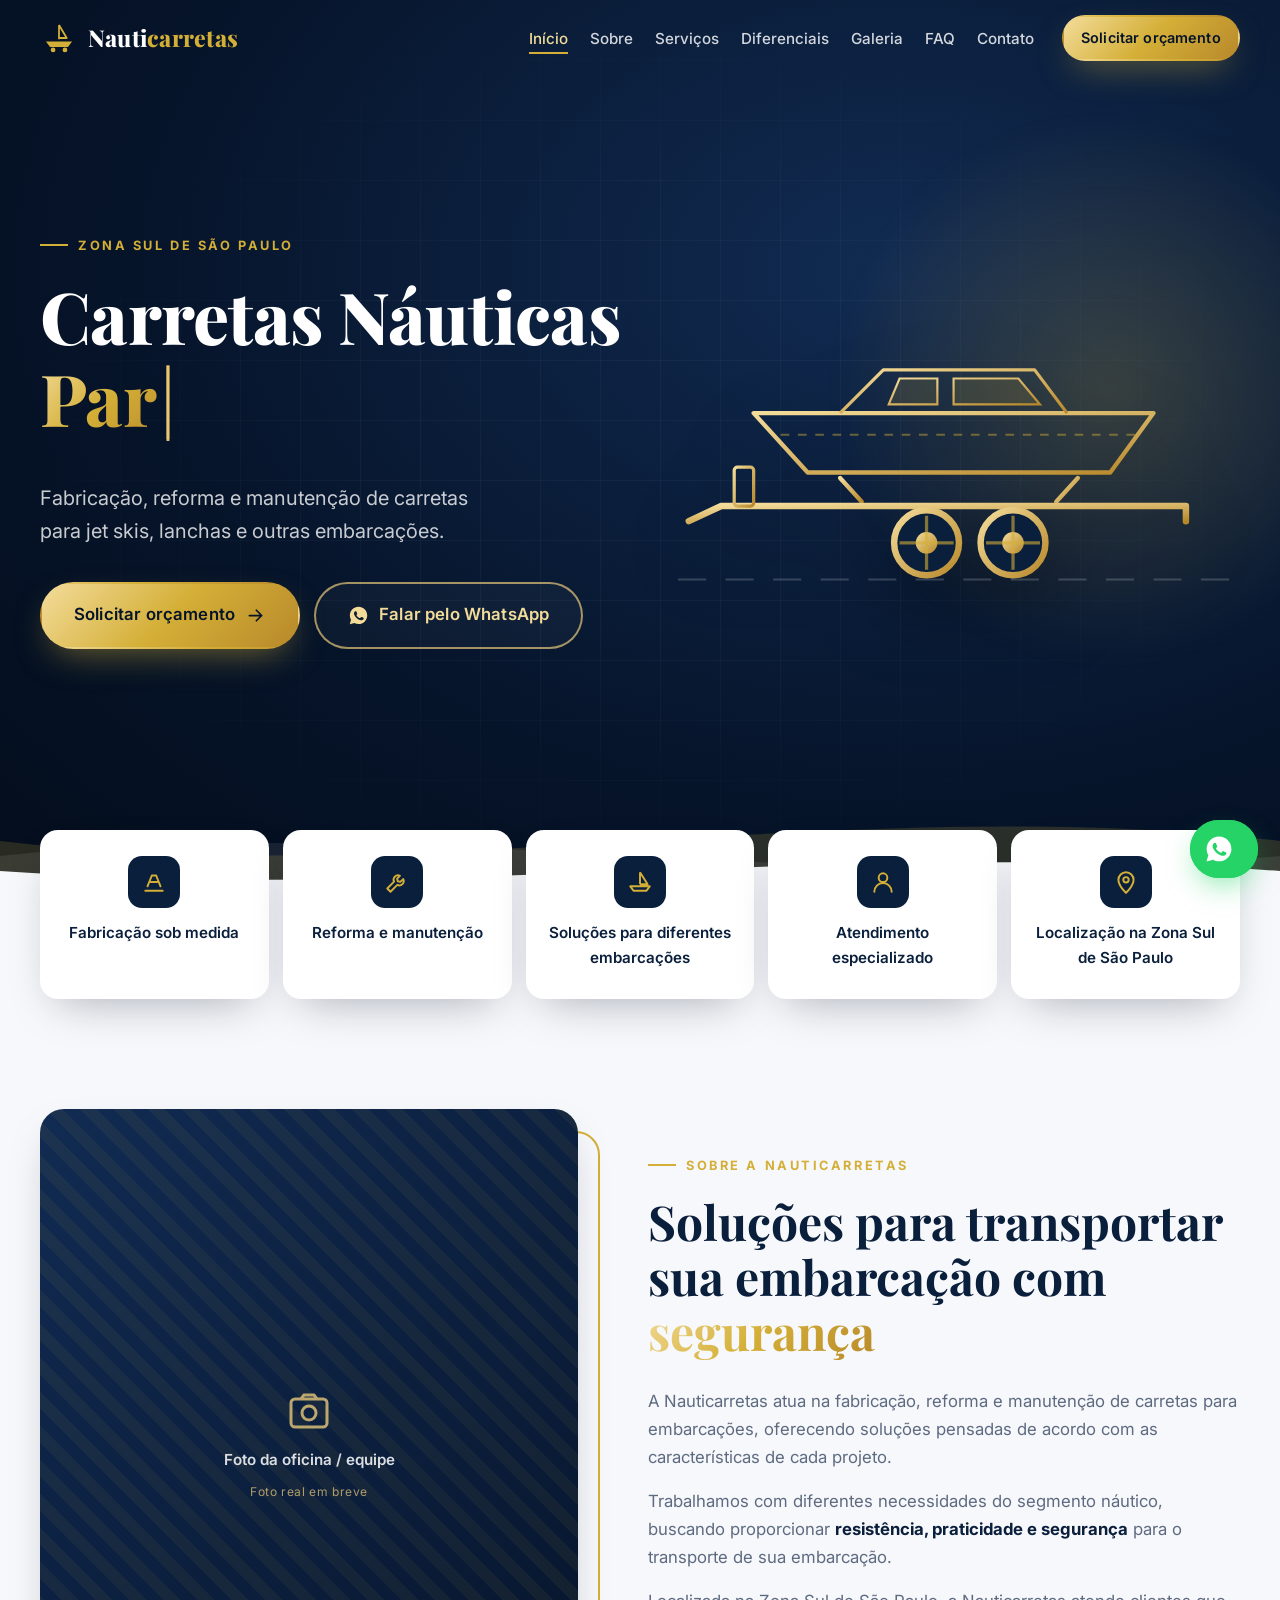
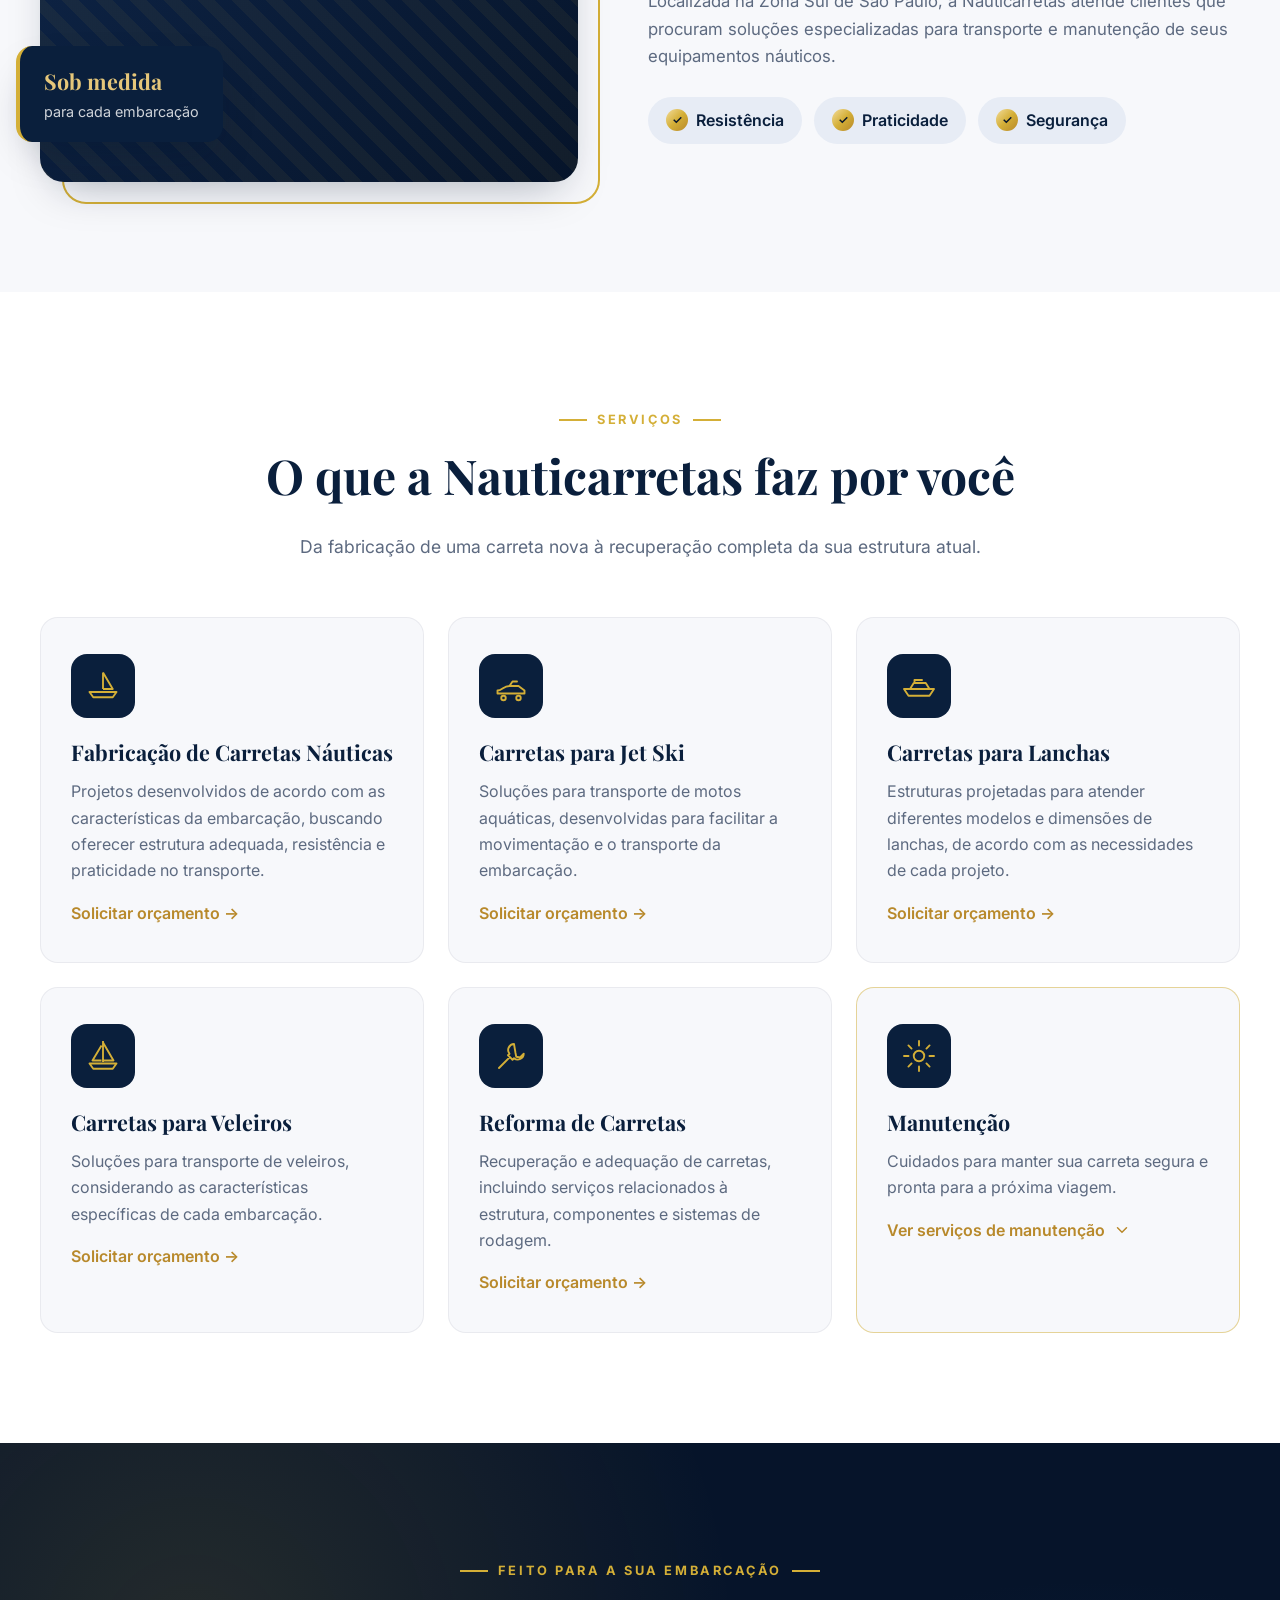
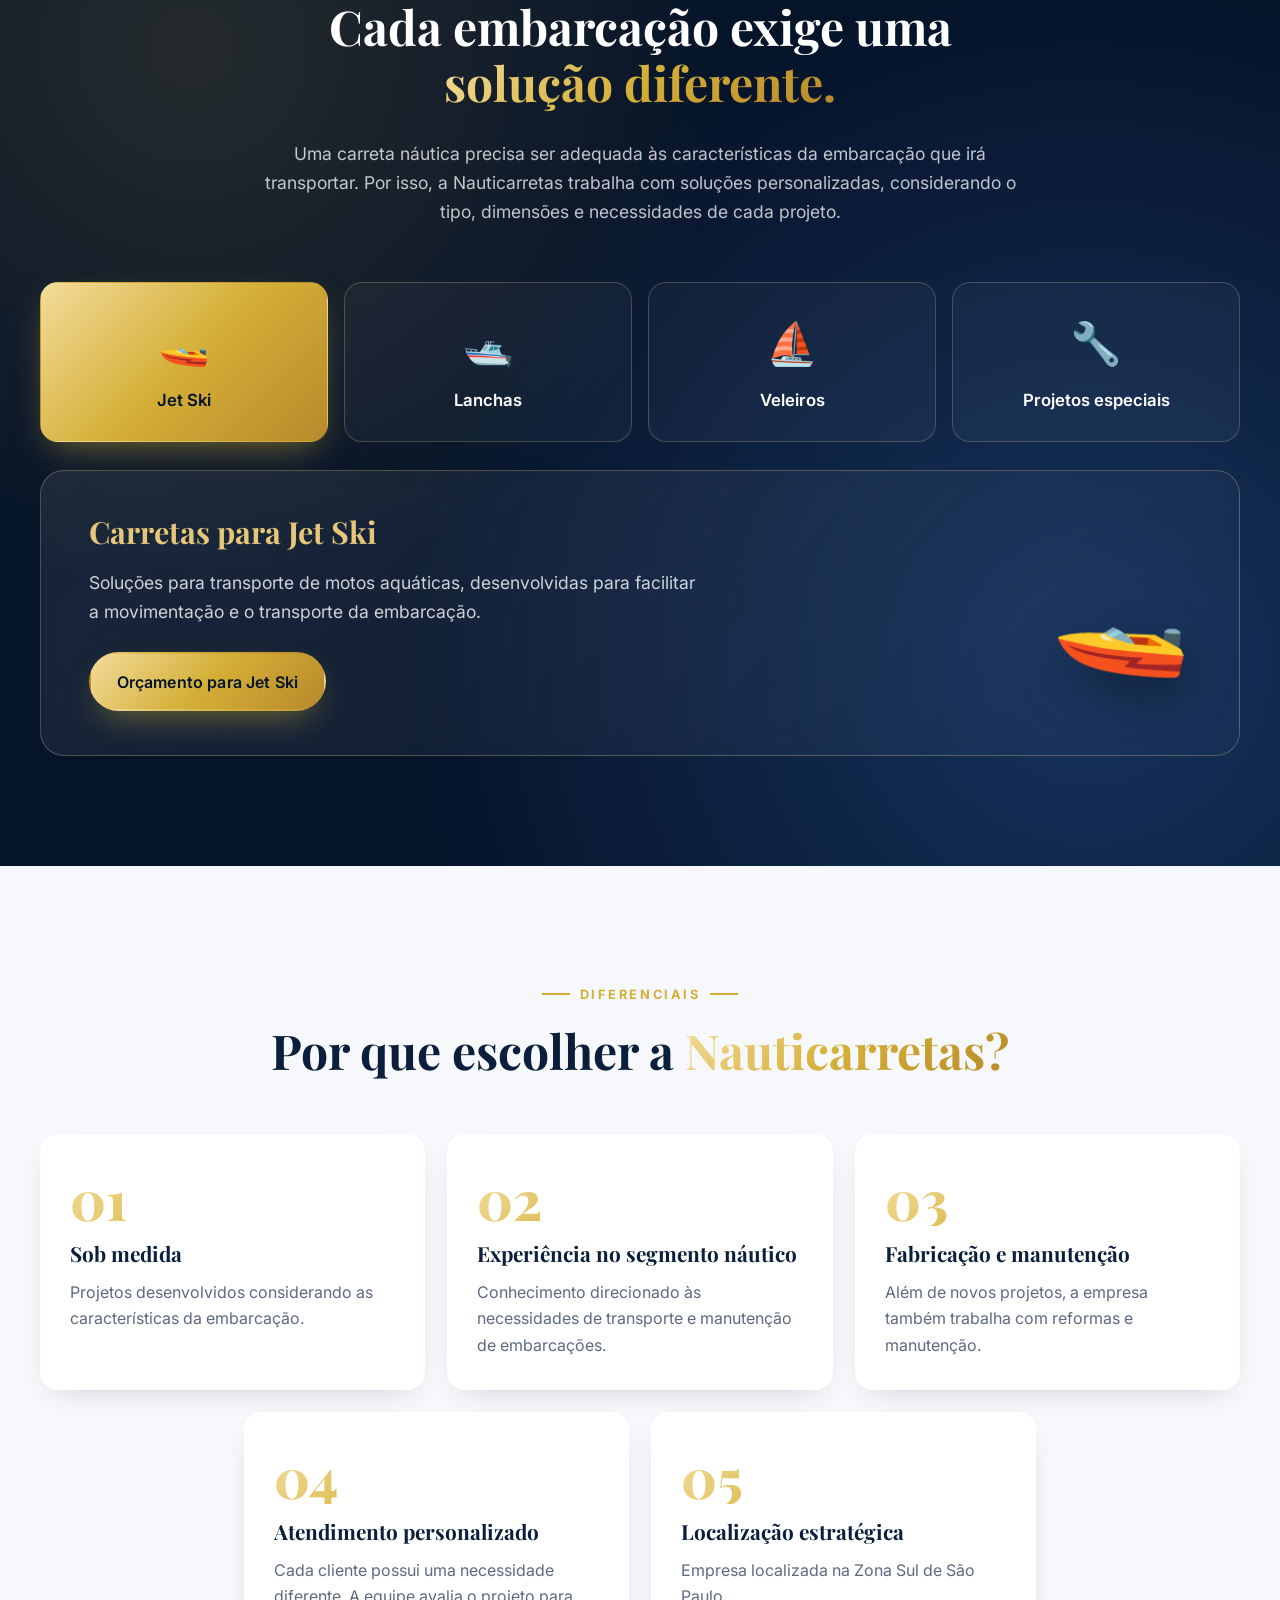
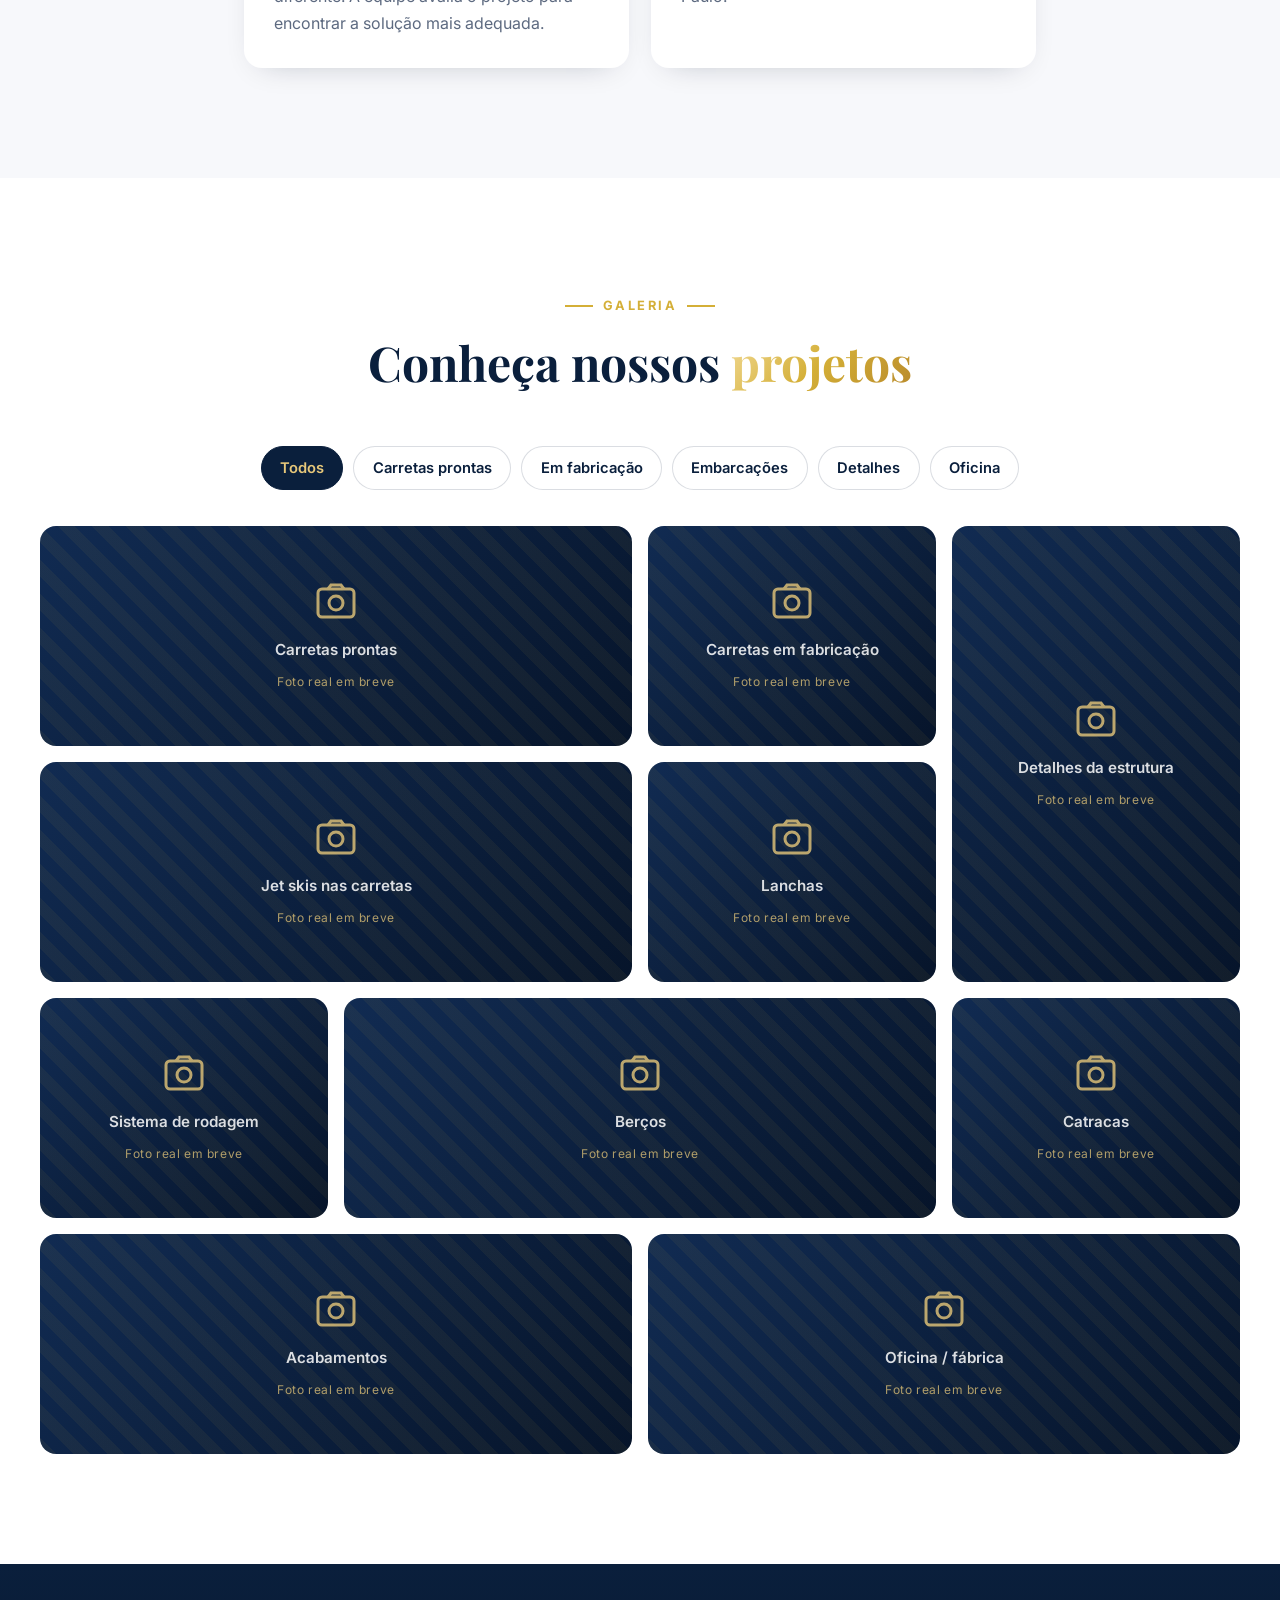
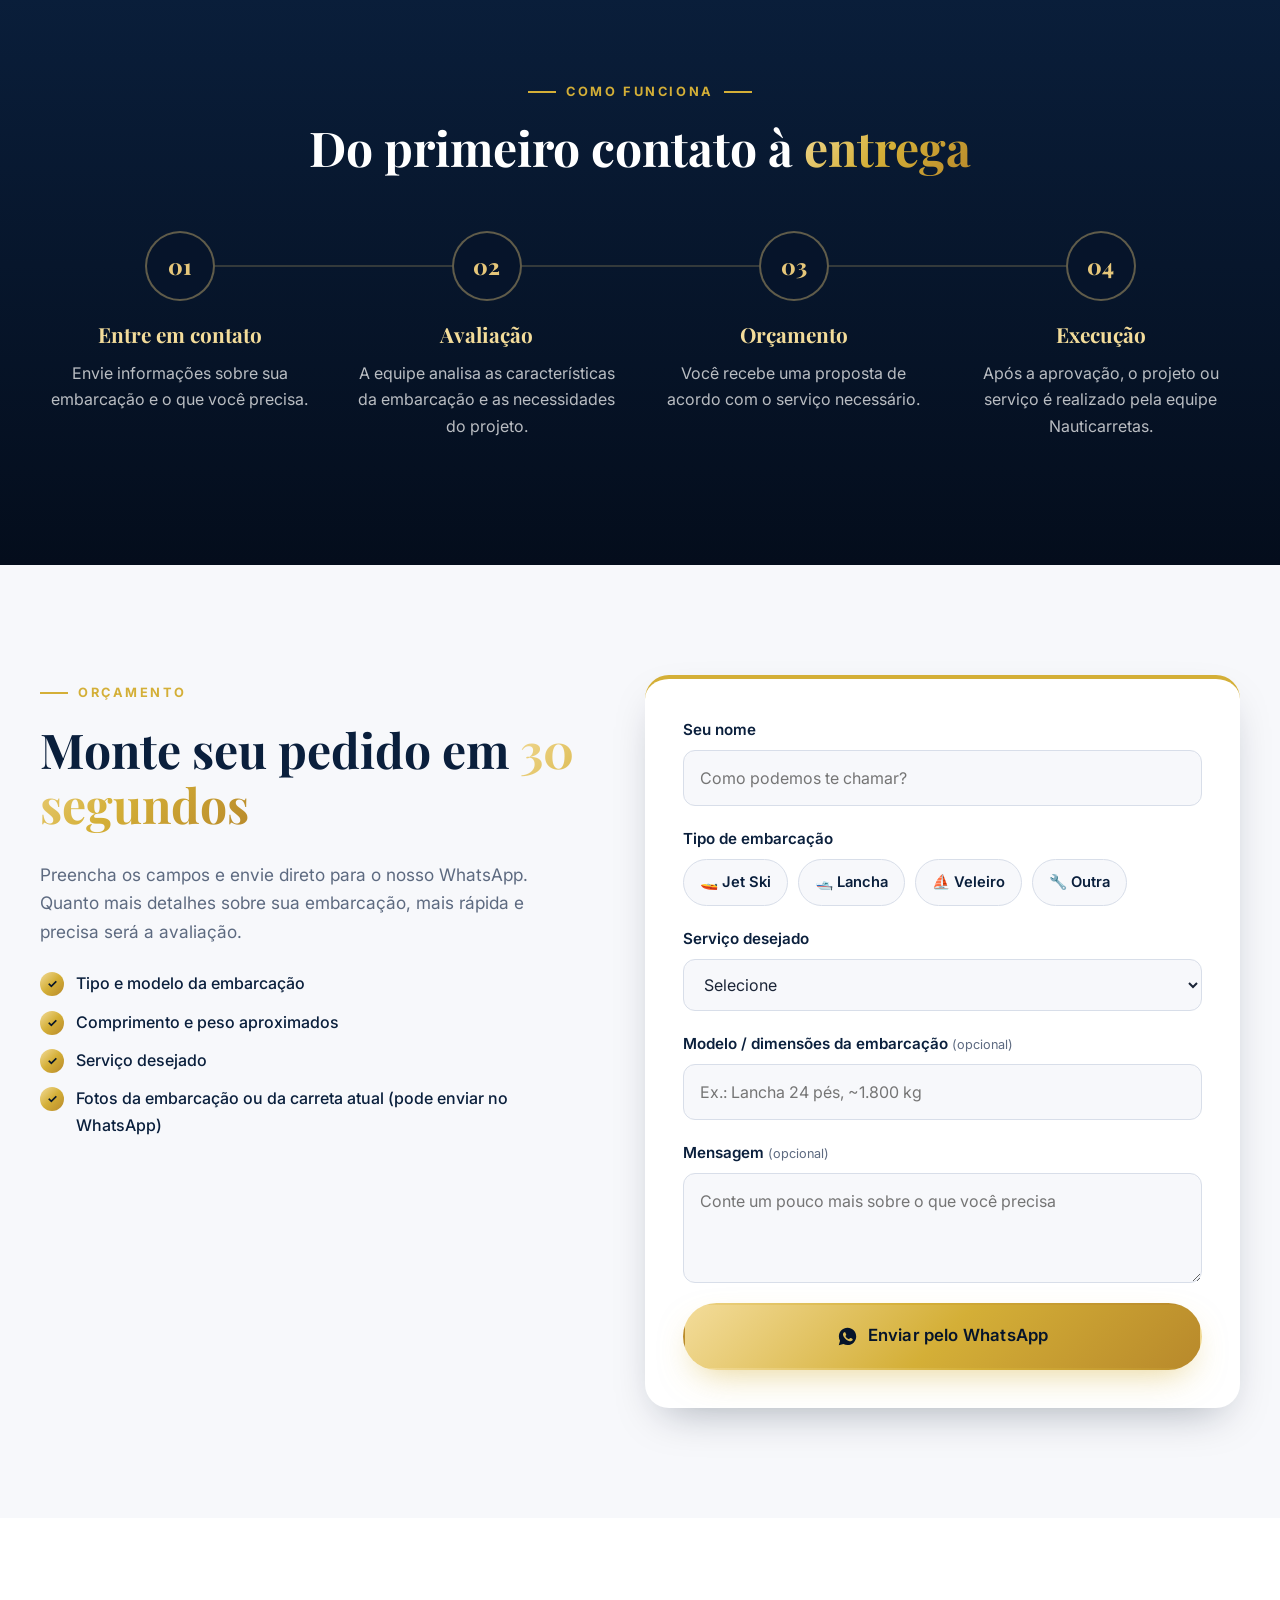
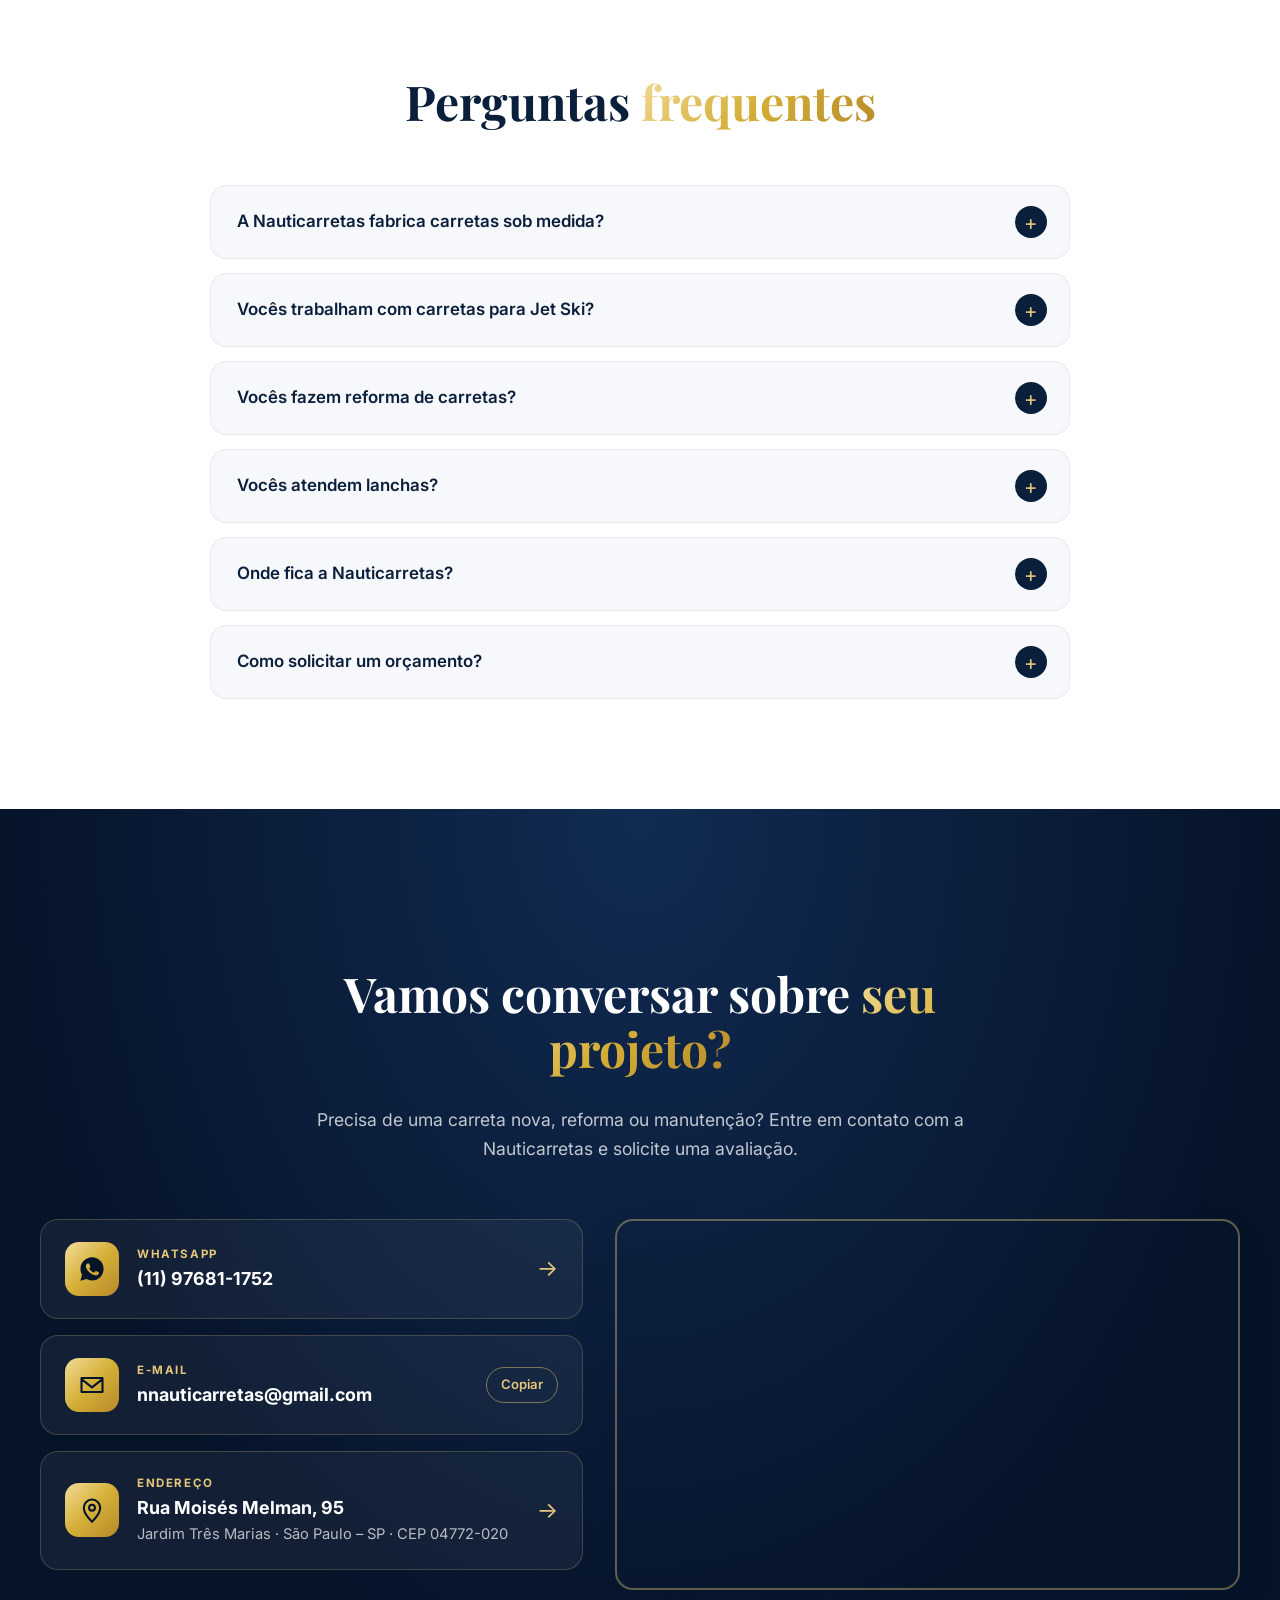
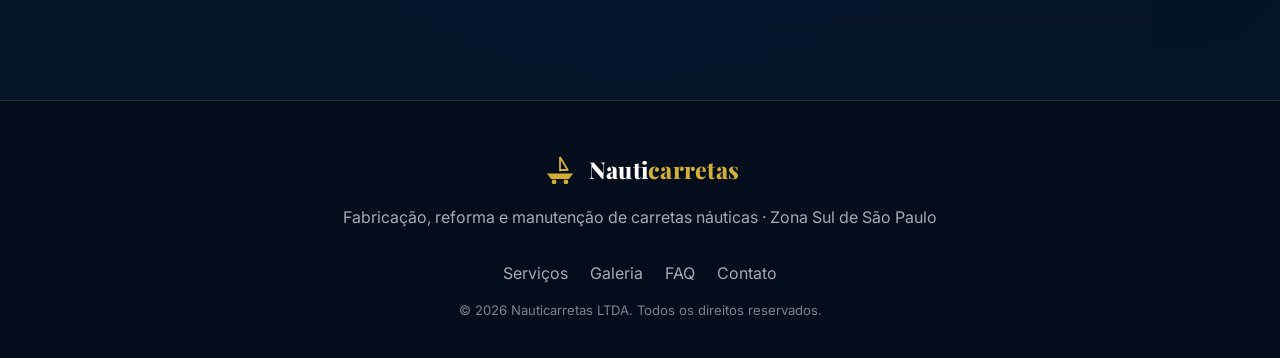
==== nauticarretas/index.html @ 5a312214 "Add Nauticarretas website (navy blue & gold, interactive one-page) Sections: home, about, services, " ====
<!DOCTYPE html>
<html lang="pt-BR">
<head>
  <meta charset="UTF-8" />
  <meta name="viewport" content="width=device-width, initial-scale=1.0" />
  <title>Nauticarretas | Carretas Náuticas Sob Medida – Zona Sul de São Paulo</title>
  <meta name="description" content="Fabricação, reforma e manutenção de carretas para jet skis, lanchas, veleiros e outras embarcações. Nauticarretas – Zona Sul de São Paulo. Solicite seu orçamento pelo WhatsApp." />
  <meta name="theme-color" content="#0a1f3c" />
  <meta property="og:title" content="Nauticarretas | Carretas Náuticas Sob Medida" />
  <meta property="og:description" content="Fabricação, reforma e manutenção de carretas para jet skis, lanchas e outras embarcações." />
  <meta property="og:type" content="website" />
  <link rel="preconnect" href="https://fonts.googleapis.com" />
  <link rel="preconnect" href="https://fonts.gstatic.com" crossorigin />
  <link href="https://fonts.googleapis.com/css2?family=Playfair+Display:wght@600;700;800&family=Inter:wght@400;500;600;700&display=swap" rel="stylesheet" />
  <link rel="stylesheet" href="css/style.css" />
  <link rel="icon" href="data:image/svg+xml,%3Csvg xmlns='http://www.w3.org/2000/svg' viewBox='0 0 64 64'%3E%3Crect width='64' height='64' rx='14' fill='%230a1f3c'/%3E%3Cpath d='M14 40h36l-6 8H20z' fill='%23d4af37'/%3E%3Cpath d='M32 14v22M32 14l12 20H32' stroke='%23d4af37' stroke-width='3' fill='none'/%3E%3C/svg%3E" />

  <script type="application/ld+json">
  {
    "@context": "https://schema.org",
    "@type": "LocalBusiness",
    "name": "Nauticarretas",
    "description": "Fabricação, reforma e manutenção de carretas náuticas para jet skis, lanchas, veleiros e outras embarcações.",
    "telephone": "+55-11-97681-1752",
    "email": "nnauticarretas@gmail.com",
    "address": {
      "@type": "PostalAddress",
      "streetAddress": "Rua Moisés Melman, 95 - Jardim Três Marias",
      "addressLocality": "São Paulo",
      "addressRegion": "SP",
      "postalCode": "04772-020",
      "addressCountry": "BR"
    }
  }
  </script>
</head>
<body>
  <svg width="0" height="0" style="position:absolute" aria-hidden="true"><symbol id="i-wa" viewBox="0 0 24 24"><path fill="currentColor" d="M12.04 2C6.58 2 2.13 6.45 2.13 11.91c0 1.75.46 3.45 1.32 4.95L2.05 22l5.25-1.38c1.45.79 3.08 1.21 4.74 1.21 5.46 0 9.91-4.45 9.91-9.91C21.95 6.45 17.5 2 12.04 2zm5.8 14.04c-.24.68-1.42 1.33-1.95 1.38-.5.05-.97.24-3.27-.68-2.77-1.09-4.52-3.92-4.66-4.1-.13-.18-1.11-1.48-1.11-2.82 0-1.34.7-2 .95-2.27.25-.27.54-.34.72-.34h.52c.17 0 .39-.06.61.47.24.56.79 1.92.86 2.06.07.14.11.3.02.48-.09.18-.14.3-.27.46-.14.16-.29.36-.41.48-.14.14-.28.29-.12.56.16.27.71 1.17 1.52 1.9 1.05.93 1.93 1.22 2.2 1.36.27.14.43.11.59-.07.16-.18.68-.79.86-1.07.18-.27.36-.23.61-.14.25.09 1.59.75 1.86.89.27.14.45.2.52.32.07.11.07.66-.17 1.33z"/></symbol></svg>

  <!-- Barra de progresso de rolagem -->
  <div class="scroll-progress" aria-hidden="true"></div>

  <!-- ============ HEADER ============ -->
  <header class="header" id="header">
    <div class="container header__inner">
      <a href="#inicio" class="logo" aria-label="Nauticarretas – início">
        <svg class="logo__icon" viewBox="0 0 64 64" aria-hidden="true">
          <path d="M10 38h44l-7 9H17z" fill="currentColor"/>
          <path d="M32 10v24M32 10l13 22H32" stroke="currentColor" stroke-width="3" fill="none" stroke-linejoin="round"/>
          <circle cx="22" cy="52" r="4" fill="currentColor"/>
          <circle cx="42" cy="52" r="4" fill="currentColor"/>
        </svg>
        <span class="logo__text">Nauti<span>carretas</span></span>
      </a>

      <nav class="nav" id="nav" aria-label="Navegação principal">
        <ul class="nav__list">
          <li><a href="#inicio" class="nav__link">Início</a></li>
          <li><a href="#sobre" class="nav__link">Sobre</a></li>
          <li><a href="#servicos" class="nav__link">Serviços</a></li>
          <li><a href="#diferenciais" class="nav__link">Diferenciais</a></li>
          <li><a href="#galeria" class="nav__link">Galeria</a></li>
          <li><a href="#faq" class="nav__link">FAQ</a></li>
          <li><a href="#contato" class="nav__link">Contato</a></li>
        </ul>
        <a href="#orcamento" class="btn btn--gold btn--sm nav__cta">Solicitar orçamento</a>
      </nav>

      <button class="menu-toggle" id="menuToggle" aria-label="Abrir menu" aria-expanded="false" aria-controls="nav">
        <span></span><span></span><span></span>
      </button>
    </div>
  </header>

  <main>
    <!-- ============ 1. HOME / HERO ============ -->
    <section class="hero" id="inicio">
      <div class="hero__bg" aria-hidden="true">
        <div class="hero__glow"></div>
        <div class="hero__grid"></div>
      </div>

      <div class="container hero__inner">
        <div class="hero__content">
          <span class="eyebrow reveal">Zona Sul de São Paulo</span>
          <h1 class="hero__title reveal">
            Carretas Náuticas<br />
            <span class="text-gold typed" data-words='["Sob Medida","Para Jet Skis","Para Lanchas","Para Veleiros"]'>Sob Medida</span>
          </h1>
          <p class="hero__subtitle reveal">
            Fabricação, reforma e manutenção de carretas para jet skis, lanchas e outras embarcações.
          </p>
          <div class="hero__actions reveal">
            <a href="#orcamento" class="btn btn--gold btn--lg">
              Solicitar orçamento
              <svg viewBox="0 0 24 24" aria-hidden="true"><path d="M5 12h14M13 6l6 6-6 6" stroke="currentColor" stroke-width="2" fill="none" stroke-linecap="round" stroke-linejoin="round"/></svg>
            </a>
            <a href="https://wa.me/5511976811752?text=Ol%C3%A1%2C%20Nauticarretas!%20Gostaria%20de%20mais%20informa%C3%A7%C3%B5es." target="_blank" rel="noopener" class="btn btn--outline btn--lg">
              <svg viewBox="0 0 24 24" aria-hidden="true"><use href="#i-wa"/></svg>
              Falar pelo WhatsApp
            </a>
          </div>
        </div>

        <!-- Ilustração animada: embarcação sobre carreta -->
        <div class="hero__art reveal" aria-hidden="true">
          <svg viewBox="0 0 520 340" class="trailer-svg">
            <defs>
              <linearGradient id="goldGrad" x1="0" x2="1" y1="0" y2="1">
                <stop offset="0" stop-color="#f3dc9a"/>
                <stop offset="1" stop-color="#b8892b"/>
              </linearGradient>
            </defs>
            <!-- Barco -->
            <g class="boat">
              <path d="M70 150 L440 150 L400 205 L120 205 Z" fill="none" stroke="url(#goldGrad)" stroke-width="4" stroke-linejoin="round"/>
              <path d="M150 150 L190 110 L330 110 L360 150" fill="none" stroke="url(#goldGrad)" stroke-width="3" stroke-linejoin="round"/>
              <path d="M205 118 L240 118 L240 142 L195 142 Z M255 118 L315 118 L335 142 L255 142 Z" fill="rgba(212,175,55,.15)" stroke="url(#goldGrad)" stroke-width="2"/>
              <path d="M95 170 L425 170" stroke="rgba(212,175,55,.45)" stroke-width="2" stroke-dasharray="8 8"/>
            </g>
            <!-- Berços -->
            <g stroke="url(#goldGrad)" stroke-width="4" stroke-linecap="round">
              <path d="M150 210 L170 232"/><path d="M370 210 L350 232"/>
              <path d="M240 207 L240 232"/><path d="M290 207 L290 232"/>
            </g>
            <!-- Chassi -->
            <path class="chassis" d="M40 236 L470 236 M40 236 L10 250 M470 236 L470 250" stroke="url(#goldGrad)" stroke-width="6" stroke-linecap="round" fill="none"/>
            <path d="M10 250 L-5 250" stroke="url(#goldGrad)" stroke-width="4" stroke-linecap="round"/>
            <!-- Catraca -->
            <rect x="52" y="200" width="18" height="36" rx="3" fill="none" stroke="url(#goldGrad)" stroke-width="3"/>
            <!-- Rodas -->
            <g class="wheel" style="transform-origin:230px 270px">
              <circle cx="230" cy="270" r="30" fill="#0a1f3c" stroke="url(#goldGrad)" stroke-width="6"/>
              <circle cx="230" cy="270" r="10" fill="url(#goldGrad)"/>
              <path d="M230 245 V295 M205 270 H255" stroke="rgba(212,175,55,.6)" stroke-width="3"/>
            </g>
            <g class="wheel" style="transform-origin:310px 270px">
              <circle cx="310" cy="270" r="30" fill="#0a1f3c" stroke="url(#goldGrad)" stroke-width="6"/>
              <circle cx="310" cy="270" r="10" fill="url(#goldGrad)"/>
              <path d="M310 245 V295 M285 270 H335" stroke="rgba(212,175,55,.6)" stroke-width="3"/>
            </g>
            <!-- Chão -->
            <path class="road" d="M0 304 H520" stroke="rgba(255,255,255,.18)" stroke-width="2" stroke-dasharray="26 18"/>
          </svg>
        </div>
      </div>

      <!-- Ondas animadas -->
      <div class="waves" aria-hidden="true">
        <svg viewBox="0 0 1440 120" preserveAspectRatio="none">
          <path class="wave wave--1" d="M0 60 C 240 110 480 10 720 60 C 960 110 1200 10 1440 60 V120 H0Z"/>
          <path class="wave wave--2" d="M0 75 C 240 30 480 120 720 75 C 960 30 1200 120 1440 75 V120 H0Z"/>
          <path class="wave wave--3" d="M0 90 C 240 120 480 60 720 90 C 960 120 1200 60 1440 90 V120 H0Z"/>
        </svg>
      </div>
    </section>

    <!-- Destaques -->
    <section class="highlights" aria-label="Destaques">
      <div class="container">
        <ul class="highlights__list">
          <li class="highlight reveal">
            <span class="highlight__icon">
              <svg viewBox="0 0 24 24"><path d="M4 20h16M6 16l4-10h4l4 10M9 12h6" stroke="currentColor" stroke-width="1.8" fill="none" stroke-linecap="round" stroke-linejoin="round"/></svg>
            </span>
            <span>Fabricação sob medida</span>
          </li>
          <li class="highlight reveal">
            <span class="highlight__icon">
              <svg viewBox="0 0 24 24"><path d="M14.7 6.3a4 4 0 0 0-5.4 5.4L3 18l3 3 6.3-6.3a4 4 0 0 0 5.4-5.4l-2.6 2.6-2.4-.6-.6-2.4z" stroke="currentColor" stroke-width="1.8" fill="none" stroke-linejoin="round"/></svg>
            </span>
            <span>Reforma e manutenção</span>
          </li>
          <li class="highlight reveal">
            <span class="highlight__icon">
              <svg viewBox="0 0 24 24"><path d="M3 16h18l-3 4H6zM12 3v11M12 3l7 11h-7" stroke="currentColor" stroke-width="1.8" fill="none" stroke-linejoin="round"/></svg>
            </span>
            <span>Soluções para diferentes embarcações</span>
          </li>
          <li class="highlight reveal">
            <span class="highlight__icon">
              <svg viewBox="0 0 24 24"><path d="M12 12a4 4 0 1 0 0-8 4 4 0 0 0 0 8zM4 21a8 8 0 0 1 16 0" stroke="currentColor" stroke-width="1.8" fill="none" stroke-linecap="round"/></svg>
            </span>
            <span>Atendimento especializado</span>
          </li>
          <li class="highlight reveal">
            <span class="highlight__icon">
              <svg viewBox="0 0 24 24"><path d="M12 22s7-6.2 7-12a7 7 0 1 0-14 0c0 5.8 7 12 7 12z" stroke="currentColor" stroke-width="1.8" fill="none"/><circle cx="12" cy="10" r="2.5" stroke="currentColor" stroke-width="1.8" fill="none"/></svg>
            </span>
            <span>Localização na Zona Sul de São Paulo</span>
          </li>
        </ul>
      </div>
    </section>

    <!-- ============ 2. SOBRE ============ -->
    <section class="section about" id="sobre">
      <div class="container about__grid">
        <div class="about__visual reveal">
          <div class="about__frame">
            <img src="images/sobre.jpg" alt="Oficina da Nauticarretas" class="photo" data-fallback="Foto da oficina / equipe" loading="lazy" />
          </div>
          <div class="about__badge">
            <strong>Sob medida</strong>
            <span>para cada embarcação</span>
          </div>
        </div>
        <div class="about__content">
          <span class="eyebrow reveal">Sobre a Nauticarretas</span>
          <h2 class="section-title reveal">Soluções para transportar sua embarcação com <span class="text-gold">segurança</span></h2>
          <p class="reveal">
            A Nauticarretas atua na fabricação, reforma e manutenção de carretas para embarcações, oferecendo soluções pensadas de acordo com as características de cada projeto.
          </p>
          <p class="reveal">
            Trabalhamos com diferentes necessidades do segmento náutico, buscando proporcionar <strong>resistência, praticidade e segurança</strong> para o transporte de sua embarcação.
          </p>
          <p class="reveal">
            Localizada na Zona Sul de São Paulo, a Nauticarretas atende clientes que procuram soluções especializadas para transporte e manutenção de seus equipamentos náuticos.
          </p>
          <ul class="pillars reveal">
            <li><span>✓</span> Resistência</li>
            <li><span>✓</span> Praticidade</li>
            <li><span>✓</span> Segurança</li>
          </ul>
        </div>
      </div>
    </section>

    <!-- ============ 3. SERVIÇOS ============ -->
    <section class="section services" id="servicos">
      <div class="container">
        <header class="section-head">
          <span class="eyebrow reveal">Serviços</span>
          <h2 class="section-title reveal">O que a Nauticarretas faz por você</h2>
          <p class="section-lead reveal">Da fabricação de uma carreta nova à recuperação completa da sua estrutura atual.</p>
        </header>

        <div class="services__grid">
          <article class="service-card reveal" tabindex="0">
            <div class="service-card__icon">
              <svg viewBox="0 0 48 48"><path d="M6 32h36l-5 7H11zM24 6v22M24 6l13 22H24" stroke="currentColor" stroke-width="2.5" fill="none" stroke-linejoin="round"/></svg>
            </div>
            <h3>Fabricação de Carretas Náuticas</h3>
            <p>Projetos desenvolvidos de acordo com as características da embarcação, buscando oferecer estrutura adequada, resistência e praticidade no transporte.</p>
            <a href="#orcamento" class="service-card__link" data-service="Fabricação de carreta">Solicitar orçamento →</a>
          </article>

          <article class="service-card reveal" tabindex="0">
            <div class="service-card__icon">
              <svg viewBox="0 0 48 48"><path d="M6 30c6 0 8-6 16-6h12l8 6v4H6z M22 24l4-6h6" stroke="currentColor" stroke-width="2.5" fill="none" stroke-linejoin="round" stroke-linecap="round"/><circle cx="14" cy="40" r="3" stroke="currentColor" stroke-width="2.5" fill="none"/><circle cx="34" cy="40" r="3" stroke="currentColor" stroke-width="2.5" fill="none"/></svg>
            </div>
            <h3>Carretas para Jet Ski</h3>
            <p>Soluções para transporte de motos aquáticas, desenvolvidas para facilitar a movimentação e o transporte da embarcação.</p>
            <a href="#orcamento" class="service-card__link" data-service="Carreta para Jet Ski">Solicitar orçamento →</a>
          </article>

          <article class="service-card reveal" tabindex="0">
            <div class="service-card__icon">
              <svg viewBox="0 0 48 48"><path d="M4 28h40l-6 9H10zM12 28l5-8h16l5 8M18 20v-4h10" stroke="currentColor" stroke-width="2.5" fill="none" stroke-linejoin="round" stroke-linecap="round"/></svg>
            </div>
            <h3>Carretas para Lanchas</h3>
            <p>Estruturas projetadas para atender diferentes modelos e dimensões de lanchas, de acordo com as necessidades de cada projeto.</p>
            <a href="#orcamento" class="service-card__link" data-service="Carreta para Lancha">Solicitar orçamento →</a>
          </article>

          <article class="service-card reveal" tabindex="0">
            <div class="service-card__icon">
              <svg viewBox="0 0 48 48"><path d="M24 4v28M24 6l14 24H24M22 10L10 30h12M6 34h36l-5 7H11z" stroke="currentColor" stroke-width="2.5" fill="none" stroke-linejoin="round"/></svg>
            </div>
            <h3>Carretas para Veleiros</h3>
            <p>Soluções para transporte de veleiros, considerando as características específicas de cada embarcação.</p>
            <a href="#orcamento" class="service-card__link" data-service="Carreta para Veleiro">Solicitar orçamento →</a>
          </article>

          <article class="service-card reveal" tabindex="0">
            <div class="service-card__icon">
              <svg viewBox="0 0 48 48"><path d="M8 40l14-14M28 8a8 8 0 0 0-6 13l-2 2 6 6 2-2a8 8 0 0 0 13-6l-5 5-5-1-1-5z" stroke="currentColor" stroke-width="2.5" fill="none" stroke-linejoin="round" stroke-linecap="round"/></svg>
            </div>
            <h3>Reforma de Carretas</h3>
            <p>Recuperação e adequação de carretas, incluindo serviços relacionados à estrutura, componentes e sistemas de rodagem.</p>
            <a href="#orcamento" class="service-card__link" data-service="Reforma de carreta">Solicitar orçamento →</a>
          </article>

          <article class="service-card service-card--featured reveal" tabindex="0">
            <div class="service-card__icon">
              <svg viewBox="0 0 48 48"><circle cx="24" cy="24" r="7" stroke="currentColor" stroke-width="2.5" fill="none"/><path d="M24 4v6M24 38v6M4 24h6M38 24h6M9.9 9.9l4.2 4.2M33.9 33.9l4.2 4.2M9.9 38.1l4.2-4.2M33.9 14.1l4.2-4.2" stroke="currentColor" stroke-width="2.5" stroke-linecap="round"/></svg>
            </div>
            <h3>Manutenção</h3>
            <p>Cuidados para manter sua carreta segura e pronta para a próxima viagem.</p>
            <button class="service-card__toggle" aria-expanded="false" aria-controls="maintList">
              Ver serviços de manutenção
              <svg viewBox="0 0 24 24" aria-hidden="true"><path d="M6 9l6 6 6-6" stroke="currentColor" stroke-width="2" fill="none" stroke-linecap="round"/></svg>
            </button>
            <ul class="maint-list" id="maintList">
              <li>Revisão de rolamentos</li>
              <li>Substituição de rolamentos</li>
              <li>Manutenção de catracas</li>
              <li>Instalação de ganchos</li>
              <li>Instalação de rodagem central</li>
              <li>Reforma de chassi</li>
              <li>Galvanização</li>
              <li>Revestimento dos berços</li>
            </ul>
          </article>
        </div>
      </div>
    </section>

    <!-- ============ 4. FEITO PARA A SUA EMBARCAÇÃO ============ -->
    <section class="section custom" id="embarcacoes">
      <div class="custom__bg" aria-hidden="true"></div>
      <div class="container custom__inner">
        <header class="section-head section-head--light">
          <span class="eyebrow reveal">Feito para a sua embarcação</span>
          <h2 class="section-title reveal">Cada embarcação exige uma <span class="text-gold">solução diferente.</span></h2>
          <p class="section-lead reveal">
            Uma carreta náutica precisa ser adequada às características da embarcação que irá transportar. Por isso, a Nauticarretas trabalha com soluções personalizadas, considerando o tipo, dimensões e necessidades de cada projeto.
          </p>
        </header>

        <div class="boat-tabs reveal" role="tablist" aria-label="Tipos de embarcação">
          <button class="boat-tab is-active" role="tab" aria-selected="true" aria-controls="panel-jet" id="tab-jet" data-panel="panel-jet">
            <span class="boat-tab__emoji">🚤</span><span>Jet Ski</span>
          </button>
          <button class="boat-tab" role="tab" aria-selected="false" aria-controls="panel-lancha" id="tab-lancha" data-panel="panel-lancha" tabindex="-1">
            <span class="boat-tab__emoji">🛥️</span><span>Lanchas</span>
          </button>
          <button class="boat-tab" role="tab" aria-selected="false" aria-controls="panel-veleiro" id="tab-veleiro" data-panel="panel-veleiro" tabindex="-1">
            <span class="boat-tab__emoji">⛵</span><span>Veleiros</span>
          </button>
          <button class="boat-tab" role="tab" aria-selected="false" aria-controls="panel-especial" id="tab-especial" data-panel="panel-especial" tabindex="-1">
            <span class="boat-tab__emoji">🔧</span><span>Projetos especiais</span>
          </button>
        </div>

        <div class="boat-panels">
          <div class="boat-panel is-active" role="tabpanel" id="panel-jet" aria-labelledby="tab-jet">
            <div>
              <h3>Carretas para Jet Ski</h3>
              <p>Soluções para transporte de motos aquáticas, desenvolvidas para facilitar a movimentação e o transporte da embarcação.</p>
              <a href="#orcamento" class="btn btn--gold" data-boat="Jet Ski">Orçamento para Jet Ski</a>
            </div>
            <div class="boat-panel__emoji" aria-hidden="true">🚤</div>
          </div>
          <div class="boat-panel" role="tabpanel" id="panel-lancha" aria-labelledby="tab-lancha" hidden>
            <div>
              <h3>Carretas para Lanchas</h3>
              <p>Estruturas projetadas para atender diferentes modelos e dimensões de lanchas, de acordo com as necessidades de cada projeto.</p>
              <a href="#orcamento" class="btn btn--gold" data-boat="Lancha">Orçamento para Lancha</a>
            </div>
            <div class="boat-panel__emoji" aria-hidden="true">🛥️</div>
          </div>
          <div class="boat-panel" role="tabpanel" id="panel-veleiro" aria-labelledby="tab-veleiro" hidden>
            <div>
              <h3>Carretas para Veleiros</h3>
              <p>Soluções para transporte de veleiros, considerando as características específicas de cada embarcação.</p>
              <a href="#orcamento" class="btn btn--gold" data-boat="Veleiro">Orçamento para Veleiro</a>
            </div>
            <div class="boat-panel__emoji" aria-hidden="true">⛵</div>
          </div>
          <div class="boat-panel" role="tabpanel" id="panel-especial" aria-labelledby="tab-especial" hidden>
            <div>
              <h3>Projetos especiais</h3>
              <p>Tem uma embarcação ou necessidade diferente? A equipe avalia o seu projeto para encontrar a solução mais adequada.</p>
              <a href="#orcamento" class="btn btn--gold" data-boat="Outra / Projeto especial">Conversar sobre meu projeto</a>
            </div>
            <div class="boat-panel__emoji" aria-hidden="true">🔧</div>
          </div>
        </div>
      </div>
    </section>

    <!-- ============ 5. DIFERENCIAIS ============ -->
    <section class="section diffs" id="diferenciais">
      <div class="container">
        <header class="section-head">
          <span class="eyebrow reveal">Diferenciais</span>
          <h2 class="section-title reveal">Por que escolher a <span class="text-gold">Nauticarretas?</span></h2>
        </header>

        <ol class="diffs__grid">
          <li class="diff reveal">
            <span class="diff__num">01</span>
            <h3>Sob medida</h3>
            <p>Projetos desenvolvidos considerando as características da embarcação.</p>
          </li>
          <li class="diff reveal">
            <span class="diff__num">02</span>
            <h3>Experiência no segmento náutico</h3>
            <p>Conhecimento direcionado às necessidades de transporte e manutenção de embarcações.</p>
          </li>
          <li class="diff reveal">
            <span class="diff__num">03</span>
            <h3>Fabricação e manutenção</h3>
            <p>Além de novos projetos, a empresa também trabalha com reformas e manutenção.</p>
          </li>
          <li class="diff reveal">
            <span class="diff__num">04</span>
            <h3>Atendimento personalizado</h3>
            <p>Cada cliente possui uma necessidade diferente. A equipe avalia o projeto para encontrar a solução mais adequada.</p>
          </li>
          <li class="diff reveal">
            <span class="diff__num">05</span>
            <h3>Localização estratégica</h3>
            <p>Empresa localizada na Zona Sul de São Paulo.</p>
          </li>
        </ol>
      </div>
    </section>

    <!-- ============ 6. GALERIA ============ -->
    <section class="section gallery" id="galeria">
      <div class="container">
        <header class="section-head">
          <span class="eyebrow reveal">Galeria</span>
          <h2 class="section-title reveal">Conheça nossos <span class="text-gold">projetos</span></h2>
        </header>

        <div class="gallery__filters reveal" role="group" aria-label="Filtrar galeria">
          <button class="chip is-active" data-filter="all">Todos</button>
          <button class="chip" data-filter="prontas">Carretas prontas</button>
          <button class="chip" data-filter="fabricacao">Em fabricação</button>
          <button class="chip" data-filter="embarcacoes">Embarcações</button>
          <button class="chip" data-filter="detalhes">Detalhes</button>
          <button class="chip" data-filter="oficina">Oficina</button>
        </div>

        <!--
          FOTOS: salve as fotos reais da empresa na pasta /images com os nomes abaixo.
          Enquanto a foto não existir, o site exibe automaticamente um espaço reservado.
        -->
        <div class="gallery__grid">
          <figure class="g-item g-item--wide" data-cat="prontas"><img class="photo" src="images/galeria-01.jpg" alt="Carreta pronta" data-fallback="Carretas prontas" loading="lazy" /><figcaption>Carretas prontas</figcaption></figure>
          <figure class="g-item" data-cat="fabricacao"><img class="photo" src="images/galeria-02.jpg" alt="Carreta em fabricação" data-fallback="Carretas em fabricação" loading="lazy" /><figcaption>Carretas em fabricação</figcaption></figure>
          <figure class="g-item g-item--tall" data-cat="detalhes"><img class="photo" src="images/galeria-03.jpg" alt="Detalhes da estrutura" data-fallback="Detalhes da estrutura" loading="lazy" /><figcaption>Detalhes da estrutura</figcaption></figure>
          <figure class="g-item g-item--wide" data-cat="embarcacoes"><img class="photo" src="images/galeria-04.jpg" alt="Jet ski na carreta" data-fallback="Jet skis nas carretas" loading="lazy" /><figcaption>Jet skis nas carretas</figcaption></figure>
          <figure class="g-item" data-cat="embarcacoes"><img class="photo" src="images/galeria-05.jpg" alt="Lancha na carreta" data-fallback="Lanchas" loading="lazy" /><figcaption>Lanchas</figcaption></figure>
          <figure class="g-item" data-cat="detalhes"><img class="photo" src="images/galeria-06.jpg" alt="Sistema de rodagem" data-fallback="Sistema de rodagem" loading="lazy" /><figcaption>Sistema de rodagem</figcaption></figure>
          <figure class="g-item g-item--wide" data-cat="detalhes"><img class="photo" src="images/galeria-07.jpg" alt="Berços da carreta" data-fallback="Berços" loading="lazy" /><figcaption>Berços</figcaption></figure>
          <figure class="g-item" data-cat="detalhes"><img class="photo" src="images/galeria-08.jpg" alt="Catraca" data-fallback="Catracas" loading="lazy" /><figcaption>Catracas</figcaption></figure>
          <figure class="g-item g-item--wide" data-cat="prontas"><img class="photo" src="images/galeria-09.jpg" alt="Acabamentos" data-fallback="Acabamentos" loading="lazy" /><figcaption>Acabamentos</figcaption></figure>
          <figure class="g-item g-item--wide" data-cat="oficina"><img class="photo" src="images/galeria-10.jpg" alt="Oficina / fábrica" data-fallback="Oficina / fábrica" loading="lazy" /><figcaption>Oficina / fábrica</figcaption></figure>
        </div>
      </div>
    </section>

    <!-- Lightbox -->
    <div class="lightbox" id="lightbox" role="dialog" aria-modal="true" aria-label="Visualizar foto" hidden>
      <button class="lightbox__close" aria-label="Fechar">×</button>
      <button class="lightbox__nav lightbox__nav--prev" aria-label="Foto anterior">‹</button>
      <figure class="lightbox__figure">
        <div class="lightbox__media"></div>
        <figcaption class="lightbox__caption"></figcaption>
      </figure>
      <button class="lightbox__nav lightbox__nav--next" aria-label="Próxima foto">›</button>
    </div>

    <!-- ============ 7. COMO FUNCIONA ============ -->
    <section class="section steps" id="como-funciona">
      <div class="container">
        <header class="section-head section-head--light">
          <span class="eyebrow reveal">Como funciona</span>
          <h2 class="section-title reveal">Do primeiro contato à <span class="text-gold">entrega</span></h2>
        </header>

        <ol class="steps__track">
          <li class="step reveal">
            <span class="step__num">01</span>
            <h3>Entre em contato</h3>
            <p>Envie informações sobre sua embarcação e o que você precisa.</p>
          </li>
          <li class="step reveal">
            <span class="step__num">02</span>
            <h3>Avaliação</h3>
            <p>A equipe analisa as características da embarcação e as necessidades do projeto.</p>
          </li>
          <li class="step reveal">
            <span class="step__num">03</span>
            <h3>Orçamento</h3>
            <p>Você recebe uma proposta de acordo com o serviço necessário.</p>
          </li>
          <li class="step reveal">
            <span class="step__num">04</span>
            <h3>Execução</h3>
            <p>Após a aprovação, o projeto ou serviço é realizado pela equipe Nauticarretas.</p>
          </li>
        </ol>
      </div>
    </section>

    <!-- ============ ORÇAMENTO (formulário → WhatsApp) ============ -->
    <section class="section quote" id="orcamento">
      <div class="container quote__grid">
        <div class="quote__intro">
          <span class="eyebrow reveal">Orçamento</span>
          <h2 class="section-title reveal">Monte seu pedido em <span class="text-gold">30 segundos</span></h2>
          <p class="reveal">Preencha os campos e envie direto para o nosso WhatsApp. Quanto mais detalhes sobre sua embarcação, mais rápida e precisa será a avaliação.</p>
          <ul class="quote__tips reveal">
            <li>Tipo e modelo da embarcação</li>
            <li>Comprimento e peso aproximados</li>
            <li>Serviço desejado</li>
            <li>Fotos da embarcação ou da carreta atual (pode enviar no WhatsApp)</li>
          </ul>
        </div>

        <form class="quote__form reveal" id="quoteForm" novalidate>
          <div class="field">
            <label for="qName">Seu nome</label>
            <input type="text" id="qName" name="nome" placeholder="Como podemos te chamar?" autocomplete="name" required />
          </div>

          <fieldset class="field">
            <legend>Tipo de embarcação</legend>
            <div class="pill-group" id="boatGroup">
              <label class="pill"><input type="radio" name="embarcacao" value="Jet Ski" required /><span>🚤 Jet Ski</span></label>
              <label class="pill"><input type="radio" name="embarcacao" value="Lancha" /><span>🛥️ Lancha</span></label>
              <label class="pill"><input type="radio" name="embarcacao" value="Veleiro" /><span>⛵ Veleiro</span></label>
              <label class="pill"><input type="radio" name="embarcacao" value="Outra / Projeto especial" /><span>🔧 Outra</span></label>
            </div>
          </fieldset>

          <div class="field">
            <label for="qService">Serviço desejado</label>
            <select id="qService" name="servico" required>
              <option value="" disabled selected>Selecione</option>
              <option>Fabricação de carreta</option>
              <option>Carreta para Jet Ski</option>
              <option>Carreta para Lancha</option>
              <option>Carreta para Veleiro</option>
              <option>Reforma de carreta</option>
              <option>Manutenção</option>
              <option>Outro</option>
            </select>
          </div>

          <div class="field">
            <label for="qModel">Modelo / dimensões da embarcação <small>(opcional)</small></label>
            <input type="text" id="qModel" name="modelo" placeholder="Ex.: Lancha 24 pés, ~1.800 kg" />
          </div>

          <div class="field">
            <label for="qMsg">Mensagem <small>(opcional)</small></label>
            <textarea id="qMsg" name="mensagem" rows="3" placeholder="Conte um pouco mais sobre o que você precisa"></textarea>
          </div>

          <p class="form-error" id="formError" role="alert" hidden>Preencha seu nome, o tipo de embarcação e o serviço desejado.</p>

          <button type="submit" class="btn btn--gold btn--lg btn--block">
            <svg viewBox="0 0 24 24" aria-hidden="true"><use href="#i-wa"/></svg>
            Enviar pelo WhatsApp
          </button>
        </form>
      </div>
    </section>

    <!-- ============ 8. FAQ ============ -->
    <section class="section faq" id="faq">
      <div class="container faq__container">
        <header class="section-head">
          <span class="eyebrow reveal">Dúvidas frequentes</span>
          <h2 class="section-title reveal">Perguntas <span class="text-gold">frequentes</span></h2>
        </header>

        <div class="faq__list">
          <details class="faq-item reveal">
            <summary>A Nauticarretas fabrica carretas sob medida?</summary>
            <div class="faq-item__body"><p>Sim. A empresa trabalha com soluções personalizadas de acordo com as características da embarcação e do projeto.</p></div>
          </details>
          <details class="faq-item reveal">
            <summary>Vocês trabalham com carretas para Jet Ski?</summary>
            <div class="faq-item__body"><p>Sim, esse é um dos tipos de aplicação que pode ser atendido pela empresa.</p></div>
          </details>
          <details class="faq-item reveal">
            <summary>Vocês fazem reforma de carretas?</summary>
            <div class="faq-item__body"><p>Sim. A Nauticarretas também atua com reforma e manutenção de carretas náuticas.</p></div>
          </details>
          <details class="faq-item reveal">
            <summary>Vocês atendem lanchas?</summary>
            <div class="faq-item__body"><p>Sim, a empresa trabalha com soluções para transporte de embarcações, incluindo projetos para lanchas.</p></div>
          </details>
          <details class="faq-item reveal">
            <summary>Onde fica a Nauticarretas?</summary>
            <div class="faq-item__body"><p>A empresa está localizada na Rua Moisés Melman, 95, Jardim Três Marias, São Paulo – SP.</p></div>
          </details>
          <details class="faq-item reveal">
            <summary>Como solicitar um orçamento?</summary>
            <div class="faq-item__body"><p>Entre em contato pelo WhatsApp e envie informações sobre sua embarcação e o serviço desejado.</p></div>
          </details>
        </div>
      </div>
    </section>

    <!-- ============ 9. CONTATO ============ -->
    <section class="section contact" id="contato">
      <div class="container">
        <header class="section-head section-head--light">
          <span class="eyebrow reveal">Contato</span>
          <h2 class="section-title reveal">Vamos conversar sobre <span class="text-gold">seu projeto?</span></h2>
          <p class="section-lead reveal">Precisa de uma carreta nova, reforma ou manutenção? Entre em contato com a Nauticarretas e solicite uma avaliação.</p>
        </header>

        <div class="contact__grid">
          <div class="contact__cards">
            <a class="contact-card reveal" href="https://wa.me/5511976811752?text=Ol%C3%A1%2C%20Nauticarretas!%20Gostaria%20de%20solicitar%20uma%20avalia%C3%A7%C3%A3o." target="_blank" rel="noopener">
              <span class="contact-card__icon">
                <svg viewBox="0 0 24 24"><use href="#i-wa"/></svg>
              </span>
              <span class="contact-card__body">
                <small>WhatsApp</small>
                <strong>(11) 97681-1752</strong>
              </span>
              <span class="contact-card__arrow" aria-hidden="true">→</span>
            </a>

            <div class="contact-card reveal">
              <span class="contact-card__icon">
                <svg viewBox="0 0 24 24"><path d="M3 6h18v12H3zM3 7l9 7 9-7" stroke="currentColor" stroke-width="1.8" fill="none" stroke-linejoin="round"/></svg>
              </span>
              <span class="contact-card__body">
                <small>E-mail</small>
                <a href="mailto:nnauticarretas@gmail.com"><strong>nnauticarretas@gmail.com</strong></a>
              </span>
              <button class="copy-btn" data-copy="nnauticarretas@gmail.com" aria-label="Copiar e-mail">Copiar</button>
            </div>

            <a class="contact-card reveal" href="https://www.google.com/maps/search/?api=1&query=Rua+Mois%C3%A9s+Melman%2C+95+-+Jardim+Tr%C3%AAs+Marias%2C+S%C3%A3o+Paulo+-+SP%2C+04772-020" target="_blank" rel="noopener">
              <span class="contact-card__icon">
                <svg viewBox="0 0 24 24"><path d="M12 22s7-6.2 7-12a7 7 0 1 0-14 0c0 5.8 7 12 7 12z" stroke="currentColor" stroke-width="1.8" fill="none"/><circle cx="12" cy="10" r="2.5" stroke="currentColor" stroke-width="1.8" fill="none"/></svg>
              </span>
              <span class="contact-card__body">
                <small>Endereço</small>
                <strong>Rua Moisés Melman, 95</strong>
                <span>Jardim Três Marias · São Paulo – SP · CEP 04772-020</span>
              </span>
              <span class="contact-card__arrow" aria-hidden="true">→</span>
            </a>
          </div>

          <div class="contact__map reveal">
            <iframe
              title="Mapa – Nauticarretas"
              src="https://www.google.com/maps?q=Rua+Mois%C3%A9s+Melman,+95,+Jardim+Tr%C3%AAs+Marias,+S%C3%A3o+Paulo+-+SP,+04772-020&output=embed"
              loading="lazy"
              referrerpolicy="no-referrer-when-downgrade"
              allowfullscreen></iframe>
          </div>
        </div>
      </div>
    </section>
  </main>

  <!-- ============ FOOTER ============ -->
  <footer class="footer">
    <div class="container footer__inner">
      <a href="#inicio" class="logo logo--footer">
        <svg class="logo__icon" viewBox="0 0 64 64" aria-hidden="true">
          <path d="M10 38h44l-7 9H17z" fill="currentColor"/>
          <path d="M32 10v24M32 10l13 22H32" stroke="currentColor" stroke-width="3" fill="none" stroke-linejoin="round"/>
          <circle cx="22" cy="52" r="4" fill="currentColor"/>
          <circle cx="42" cy="52" r="4" fill="currentColor"/>
        </svg>
        <span class="logo__text">Nauti<span>carretas</span></span>
      </a>
      <p>Fabricação, reforma e manutenção de carretas náuticas · Zona Sul de São Paulo</p>
      <nav class="footer__links" aria-label="Links do rodapé">
        <a href="#servicos">Serviços</a>
        <a href="#galeria">Galeria</a>
        <a href="#faq">FAQ</a>
        <a href="#contato">Contato</a>
      </nav>
      <small>© <span id="year"></span> Nauticarretas LTDA. Todos os direitos reservados.</small>
    </div>
  </footer>

  <!-- Botão flutuante WhatsApp -->
  <a class="wa-float" href="https://wa.me/5511976811752?text=Ol%C3%A1%2C%20Nauticarretas!%20Gostaria%20de%20um%20or%C3%A7amento." target="_blank" rel="noopener" aria-label="Falar pelo WhatsApp">
    <svg viewBox="0 0 24 24" aria-hidden="true"><use href="#i-wa"/></svg>
    <span class="wa-float__label">Fale conosco</span>
  </a>

  <!-- Voltar ao topo -->
  <button class="to-top" id="toTop" aria-label="Voltar ao topo">↑</button>

  <!-- Toast -->
  <div class="toast" id="toast" role="status" aria-live="polite"></div>

  <script src="js/main.js"></script>
</body>
</html>
---- nauticarretas/css/style.css ----
/* =========================================================
   Nauticarretas – Navy Blue & Dourado
   ========================================================= */
:root {
  --navy-950: #040d1c;
  --navy-900: #06142a;
  --navy-800: #0a1f3c;
  --navy-700: #112b52;
  --navy-600: #1a3a6b;
  --navy-100: #e7ecf5;
  --gold-300: #f3dc9a;
  --gold-400: #e6c77a;
  --gold-500: #d4af37;
  --gold-600: #b8892b;
  --white: #ffffff;
  --ink: #1b2537;
  --muted: #5d6a80;
  --bg: #f7f8fb;

  --grad-gold: linear-gradient(135deg, var(--gold-300), var(--gold-500) 50%, var(--gold-600));
  --radius: 18px;
  --shadow: 0 18px 45px -18px rgba(6, 20, 42, 0.35);
  --shadow-gold: 0 14px 35px -12px rgba(212, 175, 55, 0.55);
  --header-h: 76px;
  --ease: cubic-bezier(.22, .8, .25, 1);
}

*, *::before, *::after { box-sizing: border-box; }
html { scroll-behavior: smooth; scroll-padding-top: var(--header-h); }
body {
  margin: 0;
  font-family: "Inter", system-ui, -apple-system, "Segoe UI", sans-serif;
  color: var(--ink);
  background: var(--bg);
  line-height: 1.65;
  -webkit-font-smoothing: antialiased;
  overflow-x: hidden;
}
img { max-width: 100%; display: block; }
a { color: inherit; text-decoration: none; }
button { font: inherit; cursor: pointer; }
h1, h2, h3 { font-family: "Playfair Display", Georgia, serif; line-height: 1.15; margin: 0 0 .6em; }
p { margin: 0 0 1em; }
ul, ol { margin: 0; padding: 0; list-style: none; }

.container { width: min(1200px, 100% - 40px); margin-inline: auto; }
.text-gold {
  background: var(--grad-gold);
  -webkit-background-clip: text; background-clip: text;
  color: transparent;
}

:focus-visible { outline: 3px solid var(--gold-500); outline-offset: 3px; border-radius: 6px; }

/* ---------- Scroll progress ---------- */
.scroll-progress {
  position: fixed; inset: 0 auto auto 0; height: 3px; width: 100%;
  background: var(--grad-gold); transform-origin: 0 50%; transform: scaleX(0);
  z-index: 1001;
}

/* ---------- Buttons ---------- */
.btn {
  display: inline-flex; align-items: center; justify-content: center; gap: .6em;
  padding: .9em 1.6em; border-radius: 999px; border: 2px solid transparent;
  font-weight: 600; letter-spacing: .01em; white-space: nowrap;
  transition: transform .3s var(--ease), box-shadow .3s var(--ease), background .3s, color .3s, border-color .3s;
  position: relative; overflow: hidden;
}
.btn svg { width: 1.25em; height: 1.25em; flex-shrink: 0; }
.btn--gold { background: var(--grad-gold); color: var(--navy-900); box-shadow: var(--shadow-gold); }
.btn--gold::after {
  content: ""; position: absolute; inset: 0;
  background: linear-gradient(120deg, transparent 30%, rgba(255,255,255,.55) 50%, transparent 70%);
  transform: translateX(-120%); transition: transform .7s var(--ease);
}
.btn--gold:hover::after { transform: translateX(120%); }
.btn--gold:hover { transform: translateY(-3px); box-shadow: 0 20px 40px -12px rgba(212,175,55,.7); }
.btn--outline { border-color: rgba(230,199,122,.7); color: var(--gold-300); background: rgba(255,255,255,.03); }
.btn--outline:hover { background: var(--gold-500); color: var(--navy-900); border-color: var(--gold-500); transform: translateY(-3px); }
.btn--lg { padding: 1.05em 1.9em; font-size: 1.05rem; }
.btn--sm { padding: .6em 1.2em; font-size: .9rem; }
.btn--block { width: 100%; }

/* ---------- Header ---------- */
.header {
  position: fixed; inset: 0 0 auto; height: var(--header-h); z-index: 1000;
  transition: background .4s, box-shadow .4s, height .4s;
}
.header.is-scrolled {
  background: rgba(6, 20, 42, .92);
  backdrop-filter: blur(14px); -webkit-backdrop-filter: blur(14px);
  box-shadow: 0 8px 30px -12px rgba(0,0,0,.5);
  --header-h: 66px;
}
.header__inner { height: 100%; display: flex; align-items: center; justify-content: space-between; gap: 24px; }

.logo { display: inline-flex; align-items: center; gap: 10px; color: var(--gold-500); }
.logo__icon { width: 38px; height: 38px; transition: transform .5s var(--ease); }
.logo:hover .logo__icon { transform: rotate(-8deg) scale(1.08); }
.logo__text { font-family: "Playfair Display", serif; font-weight: 800; font-size: 1.45rem; color: var(--white); letter-spacing: .01em; }
.logo__text span { color: var(--gold-500); }

.nav { display: flex; align-items: center; gap: 28px; }
.nav__list { display: flex; gap: 22px; }
.nav__link {
  color: rgba(255,255,255,.82); font-weight: 500; font-size: .95rem; position: relative; padding: 6px 0;
  transition: color .3s;
}
.nav__link::after {
  content: ""; position: absolute; left: 0; bottom: 0; height: 2px; width: 100%;
  background: var(--gold-500); transform: scaleX(0); transform-origin: right; transition: transform .35s var(--ease);
}
.nav__link:hover, .nav__link.is-active { color: var(--gold-300); }
.nav__link:hover::after, .nav__link.is-active::after { transform: scaleX(1); transform-origin: left; }

.menu-toggle { display: none; background: none; border: 0; width: 44px; height: 44px; position: relative; }
.menu-toggle span {
  position: absolute; left: 10px; right: 10px; height: 2px; background: var(--gold-400); border-radius: 2px;
  transition: transform .35s var(--ease), opacity .25s, top .35s var(--ease);
}
.menu-toggle span:nth-child(1) { top: 14px; }
.menu-toggle span:nth-child(2) { top: 21px; }
.menu-toggle span:nth-child(3) { top: 28px; }
.menu-toggle[aria-expanded="true"] span:nth-child(1) { top: 21px; transform: rotate(45deg); }
.menu-toggle[aria-expanded="true"] span:nth-child(2) { opacity: 0; }
.menu-toggle[aria-expanded="true"] span:nth-child(3) { top: 21px; transform: rotate(-45deg); }

/* ---------- Hero ---------- */
.hero {
  position: relative; min-height: 100vh; min-height: 100svh;
  display: flex; align-items: center;
  background: radial-gradient(ellipse at 70% 30%, var(--navy-700), var(--navy-900) 60%, var(--navy-950));
  color: var(--white); overflow: hidden;
  padding: calc(var(--header-h) + 40px) 0 140px;
}
.hero__bg { position: absolute; inset: 0; pointer-events: none; }
.hero__glow {
  position: absolute; width: 600px; height: 600px; border-radius: 50%;
  background: radial-gradient(circle, rgba(212,175,55,.22), transparent 65%);
  top: 10%; right: -10%; filter: blur(10px);
  transform: translate(var(--mx, 0), var(--my, 0));
  transition: transform .6s var(--ease);
}
.hero__grid {
  position: absolute; inset: 0;
  background-image:
    linear-gradient(rgba(255,255,255,.035) 1px, transparent 1px),
    linear-gradient(90deg, rgba(255,255,255,.035) 1px, transparent 1px);
  background-size: 60px 60px;
  mask-image: radial-gradient(ellipse at center, #000 30%, transparent 75%);
  -webkit-mask-image: radial-gradient(ellipse at center, #000 30%, transparent 75%);
}
.hero__inner { position: relative; display: grid; grid-template-columns: 1.05fr 1fr; gap: 48px; align-items: center; }
.eyebrow {
  display: inline-flex; align-items: center; gap: 10px;
  font-size: .8rem; font-weight: 700; letter-spacing: .2em; text-transform: uppercase;
  color: var(--gold-500); margin-bottom: 18px;
}
.eyebrow::before { content: ""; width: 28px; height: 2px; background: var(--gold-500); }
.hero__title { font-size: clamp(2.5rem, 5.6vw, 4.6rem); font-weight: 800; letter-spacing: -.01em; }
.typed { display: inline-block; min-height: 1.15em; }
.typed::after {
  content: "|"; -webkit-text-fill-color: var(--gold-400); color: var(--gold-400);
  margin-left: 4px; font-weight: 400; animation: blink 1s steps(1) infinite;
}
@keyframes blink { 50% { opacity: 0; } }
.hero__subtitle { font-size: clamp(1.05rem, 1.6vw, 1.25rem); color: rgba(255,255,255,.78); max-width: 34ch; margin-bottom: 34px; }
.hero__actions { display: flex; flex-wrap: wrap; gap: 14px; }

.hero__art { position: relative; }
.trailer-svg { width: 100%; height: auto; overflow: visible; filter: drop-shadow(0 30px 40px rgba(0,0,0,.45)); }
.trailer-svg .boat { animation: bob 4s ease-in-out infinite; transform-origin: center; }
.trailer-svg .wheel { animation: spin 3s linear infinite; }
.trailer-svg .road { animation: road 1.2s linear infinite; }
@keyframes bob { 0%,100% { transform: translateY(0); } 50% { transform: translateY(-6px); } }
@keyframes spin { to { transform: rotate(360deg); } }
@keyframes road { to { stroke-dashoffset: -44; } }

.waves { position: absolute; left: 0; right: 0; bottom: -1px; height: 120px; }
.waves svg { width: 200%; height: 100%; }
.wave { animation: waveMove 14s linear infinite; }
.wave--1 { fill: rgba(212,175,55,.18); animation-duration: 18s; }
.wave--2 { fill: rgba(255,255,255,.08); animation-duration: 12s; animation-direction: reverse; }
.wave--3 { fill: var(--bg); animation-duration: 22s; }
@keyframes waveMove { to { transform: translateX(-50%); } }

/* ---------- Highlights ---------- */
.highlights { position: relative; margin-top: -70px; z-index: 2; }
.highlights__list {
  display: grid; grid-template-columns: repeat(5, 1fr); gap: 14px;
}
.highlight {
  display: flex; flex-direction: column; align-items: center; text-align: center; gap: 12px;
  padding: 26px 16px; background: var(--white); border-radius: var(--radius);
  box-shadow: var(--shadow); font-weight: 600; font-size: .95rem; color: var(--navy-800);
  border-bottom: 3px solid transparent;
  transition: transform .35s var(--ease), border-color .35s, box-shadow .35s;
}
.highlight:hover { transform: translateY(-8px); border-color: var(--gold-500); box-shadow: 0 25px 50px -20px rgba(6,20,42,.45); }
.highlight__icon {
  width: 52px; height: 52px; border-radius: 14px; display: grid; place-items: center;
  background: var(--navy-800); color: var(--gold-500); transition: transform .5s var(--ease), background .3s;
}
.highlight:hover .highlight__icon { transform: rotateY(180deg); background: var(--grad-gold); color: var(--navy-900); }
.highlight__icon svg { width: 26px; height: 26px; }

/* ---------- Sections ---------- */
.section { padding: 110px 0; position: relative; }
.section-head { text-align: center; max-width: 760px; margin: 0 auto 56px; }
.section-head .eyebrow { justify-content: center; }
.section-head .eyebrow::after { content: ""; width: 28px; height: 2px; background: var(--gold-500); }
.section-title { font-size: clamp(2rem, 3.8vw, 3rem); color: var(--navy-800); }
.section-lead { color: var(--muted); font-size: 1.1rem; }
.section-head--light .section-title { color: var(--white); }
.section-head--light .section-lead { color: rgba(255,255,255,.75); }

/* ---------- About ---------- */
.about__grid { display: grid; grid-template-columns: 1fr 1.1fr; gap: 70px; align-items: center; }
.about__visual { position: relative; }
.about__frame {
  aspect-ratio: 4 / 5; border-radius: 24px; overflow: hidden; position: relative;
  box-shadow: var(--shadow);
}
.about__frame::before {
  content: ""; position: absolute; inset: -14px 14px 14px -14px; border: 2px solid var(--gold-500);
  border-radius: 24px; z-index: -1;
}
.about__visual::before {
  content: ""; position: absolute; inset: 22px -22px -22px 22px; border: 2px solid var(--gold-500);
  border-radius: 24px; z-index: -1;
}
.about__frame .photo, .about__frame .placeholder { width: 100%; height: 100%; object-fit: cover; }
.about__badge {
  position: absolute; left: -24px; bottom: 40px; background: var(--navy-800); color: var(--white);
  padding: 18px 24px; border-radius: 16px; box-shadow: var(--shadow); border-left: 4px solid var(--gold-500);
  display: flex; flex-direction: column; animation: float 5s ease-in-out infinite;
}
.about__badge strong { font-family: "Playfair Display", serif; font-size: 1.35rem; color: var(--gold-400); }
.about__badge span { font-size: .9rem; color: rgba(255,255,255,.8); }
@keyframes float { 0%,100% { transform: translateY(0); } 50% { transform: translateY(-10px); } }
.about__content p { color: var(--muted); font-size: 1.05rem; }
.about__content strong { color: var(--navy-800); }
.pillars { display: flex; flex-wrap: wrap; gap: 12px; margin-top: 26px; }
.pillars li {
  display: inline-flex; align-items: center; gap: 8px; padding: 10px 18px; border-radius: 999px;
  background: var(--navy-100); color: var(--navy-800); font-weight: 600;
}
.pillars span { display: grid; place-items: center; width: 22px; height: 22px; border-radius: 50%; background: var(--grad-gold); color: var(--navy-900); font-size: .75rem; }

/* ---------- Placeholder (quando não houver foto) ---------- */
.placeholder {
  width: 100%; height: 100%; min-height: 200px;
  display: flex; flex-direction: column; align-items: center; justify-content: center; gap: 10px;
  background:
    repeating-linear-gradient(45deg, rgba(212,175,55,.06) 0 12px, transparent 12px 24px),
    linear-gradient(135deg, var(--navy-700), var(--navy-900));
  color: var(--gold-400); text-align: center; padding: 20px;
}
.placeholder svg { width: 48px; height: 48px; opacity: .8; }
.placeholder span { font-weight: 600; font-size: .95rem; color: rgba(255,255,255,.85); }
.placeholder small { font-size: .75rem; color: rgba(230,199,122,.75); letter-spacing: .05em; }

/* ---------- Services ---------- */
.services { background: var(--white); }
.services__grid { display: grid; grid-template-columns: repeat(3, 1fr); gap: 24px; }
.service-card {
  position: relative; padding: 36px 30px; border-radius: var(--radius);
  background: var(--bg); border: 1px solid rgba(10,31,60,.06);
  transition: transform .45s var(--ease), box-shadow .45s var(--ease), background .45s, color .45s;
  overflow: hidden; isolation: isolate;
}
.service-card::before {
  content: ""; position: absolute; inset: 0; z-index: -1;
  background: linear-gradient(160deg, var(--navy-800), var(--navy-950));
  opacity: 0; transition: opacity .45s var(--ease);
}
.service-card::after {
  content: ""; position: absolute; width: 220px; height: 220px; border-radius: 50%;
  right: -80px; top: -80px; background: radial-gradient(circle, rgba(212,175,55,.35), transparent 70%);
  opacity: 0; transition: opacity .45s, transform .6s var(--ease); z-index: -1; transform: scale(.6);
}
.service-card:hover, .service-card:focus-within { transform: translateY(-10px); box-shadow: var(--shadow); color: var(--white); }
.service-card:hover::before, .service-card:focus-within::before,
.service-card:hover::after, .service-card:focus-within::after { opacity: 1; }
.service-card:hover::after { transform: scale(1); }
.service-card h3 { font-size: 1.35rem; color: var(--navy-800); transition: color .45s; }
.service-card p { color: var(--muted); transition: color .45s; }
.service-card:hover h3, .service-card:focus-within h3 { color: var(--gold-400); }
.service-card:hover p, .service-card:focus-within p { color: rgba(255,255,255,.78); }
.service-card__icon {
  width: 64px; height: 64px; border-radius: 16px; display: grid; place-items: center; margin-bottom: 22px;
  background: var(--navy-800); color: var(--gold-500);
  transition: background .45s, color .45s, transform .6s var(--ease);
}
.service-card__icon svg { width: 36px; height: 36px; }
.service-card:hover .service-card__icon { background: var(--grad-gold); color: var(--navy-900); transform: rotate(-6deg) scale(1.08); }
.service-card__link { font-weight: 600; color: var(--gold-600); display: inline-block; transition: color .3s, transform .3s; }
.service-card:hover .service-card__link { color: var(--gold-400); }
.service-card__link:hover { transform: translateX(6px); }

.service-card--featured { border: 1px solid rgba(212,175,55,.5); }
.service-card__toggle {
  display: inline-flex; align-items: center; gap: 8px; background: none; border: 0; padding: 0;
  font-weight: 600; color: var(--gold-600); transition: color .3s;
}
.service-card:hover .service-card__toggle { color: var(--gold-400); }
.service-card__toggle svg { width: 18px; height: 18px; transition: transform .35s var(--ease); }
.service-card__toggle[aria-expanded="true"] svg { transform: rotate(180deg); }
.maint-list {
  display: grid; grid-template-columns: 1fr 1fr; gap: 8px 14px;
  max-height: 0; overflow: hidden; opacity: 0;
  transition: max-height .5s var(--ease), opacity .4s, margin .4s;
}
.maint-list.is-open { max-height: 400px; opacity: 1; margin-top: 18px; }
.maint-list li { position: relative; padding-left: 20px; font-size: .92rem; color: var(--muted); transition: color .45s; }
.service-card:hover .maint-list li, .service-card:focus-within .maint-list li { color: rgba(255,255,255,.85); }
.maint-list li::before { content: ""; position: absolute; left: 0; top: .6em; width: 10px; height: 2px; background: var(--gold-500); }

/* ---------- Custom (Feito para sua embarcação) ---------- */
.custom { background: var(--navy-900); color: var(--white); overflow: hidden; }
.custom__bg {
  position: absolute; inset: 0;
  background:
    radial-gradient(circle at 15% 20%, rgba(212,175,55,.15), transparent 40%),
    radial-gradient(circle at 85% 80%, rgba(26,58,107,.8), transparent 50%);
}
.custom__inner { position: relative; }
.boat-tabs { display: grid; grid-template-columns: repeat(4, 1fr); gap: 16px; margin-bottom: 28px; }
.boat-tab {
  display: flex; flex-direction: column; align-items: center; gap: 10px; padding: 26px 12px;
  border-radius: var(--radius); border: 1px solid rgba(230,199,122,.25);
  background: rgba(255,255,255,.04); color: var(--white); font-weight: 600; font-size: 1.05rem;
  transition: transform .35s var(--ease), background .35s, border-color .35s, box-shadow .35s;
}
.boat-tab__emoji { font-size: 2.6rem; transition: transform .5s var(--ease); }
.boat-tab:hover { transform: translateY(-6px); border-color: var(--gold-500); }
.boat-tab:hover .boat-tab__emoji { transform: scale(1.18) rotate(-8deg); }
.boat-tab.is-active { background: var(--grad-gold); color: var(--navy-900); border-color: transparent; box-shadow: var(--shadow-gold); }

.boat-panels { position: relative; }
.boat-panel {
  display: grid; grid-template-columns: 1fr auto; gap: 40px; align-items: center;
  padding: 44px 48px; border-radius: 24px;
  background: linear-gradient(135deg, rgba(255,255,255,.08), rgba(255,255,255,.02));
  border: 1px solid rgba(230,199,122,.3);
  backdrop-filter: blur(8px);
}
.boat-panel[hidden] { display: none; }
.boat-panel.is-active { animation: panelIn .55s var(--ease); }
@keyframes panelIn { from { opacity: 0; transform: translateY(18px); } to { opacity: 1; transform: none; } }
.boat-panel h3 { font-size: 1.9rem; color: var(--gold-400); }
.boat-panel p { color: rgba(255,255,255,.8); font-size: 1.1rem; max-width: 56ch; margin-bottom: 26px; }
.boat-panel__emoji { font-size: 7rem; line-height: 1; filter: drop-shadow(0 18px 25px rgba(0,0,0,.4)); animation: bob 4s ease-in-out infinite; }

/* ---------- Diferenciais ---------- */
.diffs__grid { display: grid; grid-template-columns: repeat(6, 1fr); gap: 22px; counter-reset: d; }
.diff {
  grid-column: span 2; position: relative; padding: 38px 30px 32px; border-radius: var(--radius);
  background: var(--white); box-shadow: 0 10px 30px -18px rgba(6,20,42,.3);
  overflow: hidden; transition: transform .4s var(--ease), box-shadow .4s;
}
.diff:nth-child(4) { grid-column: 2 / span 2; }
.diff::before {
  content: ""; position: absolute; left: 0; top: 0; height: 4px; width: 100%;
  background: var(--grad-gold); transform: scaleX(0); transform-origin: left; transition: transform .5s var(--ease);
}
.diff:hover { transform: translateY(-8px); box-shadow: var(--shadow); }
.diff:hover::before { transform: scaleX(1); }
.diff__num {
  display: block; font-family: "Playfair Display", serif; font-size: 3.4rem; font-weight: 800; line-height: 1;
  background: var(--grad-gold); -webkit-background-clip: text; background-clip: text; color: transparent;
  margin-bottom: 16px; transition: transform .4s var(--ease);
}
.diff:hover .diff__num { transform: scale(1.1) translateX(4px); }
.diff h3 { font-size: 1.3rem; color: var(--navy-800); }
.diff p { color: var(--muted); margin: 0; }

/* ---------- Galeria ---------- */
.gallery { background: var(--white); }
.gallery__filters { display: flex; flex-wrap: wrap; justify-content: center; gap: 10px; margin-bottom: 36px; }
.chip {
  padding: .6em 1.25em; border-radius: 999px; border: 1px solid rgba(10,31,60,.15);
  background: var(--white); color: var(--navy-800); font-weight: 600; font-size: .92rem;
  transition: background .3s, color .3s, border-color .3s, transform .3s;
}
.chip:hover { border-color: var(--gold-500); transform: translateY(-2px); }
.chip.is-active { background: var(--navy-800); color: var(--gold-400); border-color: var(--navy-800); }

.gallery__grid {
  display: grid; grid-template-columns: repeat(4, 1fr); grid-auto-rows: 220px; gap: 16px;
  grid-auto-flow: dense;
}
.g-item {
  margin: 0; position: relative; border-radius: 16px; overflow: hidden; cursor: zoom-in;
  background: var(--navy-800);
  transition: opacity .4s, transform .4s var(--ease);
}
.g-item--wide { grid-column: span 2; }
.g-item--tall { grid-row: span 2; }
.g-item.is-hidden { display: none; }
.g-item.is-filtering { animation: popIn .45s var(--ease); }
@keyframes popIn { from { opacity: 0; transform: scale(.92); } to { opacity: 1; transform: none; } }
.g-item .photo, .g-item .placeholder { width: 100%; height: 100%; object-fit: cover; transition: transform .7s var(--ease); }
.g-item:hover .photo, .g-item:hover .placeholder { transform: scale(1.08); }
.g-item figcaption {
  position: absolute; inset: auto 0 0 0; padding: 40px 18px 16px;
  background: linear-gradient(transparent, rgba(4,13,28,.9));
  color: var(--white); font-weight: 600; transform: translateY(100%); transition: transform .45s var(--ease);
}
.g-item figcaption::before { content: ""; display: block; width: 30px; height: 2px; background: var(--gold-500); margin-bottom: 8px; }
.g-item:hover figcaption, .g-item:focus-visible figcaption { transform: none; }
.g-item:has(.placeholder) figcaption { display: none; }

/* Lightbox */
.lightbox {
  position: fixed; inset: 0; z-index: 2000; background: rgba(4,13,28,.94);
  display: flex; align-items: center; justify-content: center; padding: 60px 70px;
  animation: fadeIn .3s;
}
.lightbox[hidden] { display: none; }
@keyframes fadeIn { from { opacity: 0; } }
.lightbox__figure { margin: 0; max-width: 1000px; width: 100%; text-align: center; }
.lightbox__media { border-radius: 14px; overflow: hidden; max-height: 76vh; display: flex; justify-content: center; }
.lightbox__media img { max-height: 76vh; width: auto; object-fit: contain; }
.lightbox__media .placeholder { aspect-ratio: 16/10; max-width: 900px; }
.lightbox__caption { color: var(--gold-400); margin-top: 14px; font-weight: 600; }
.lightbox__close, .lightbox__nav {
  position: absolute; background: rgba(255,255,255,.08); color: var(--gold-400); border: 1px solid rgba(230,199,122,.35);
  width: 52px; height: 52px; border-radius: 50%; font-size: 1.8rem; line-height: 1; display: grid; place-items: center;
  transition: background .3s, color .3s, transform .3s;
}
.lightbox__close:hover, .lightbox__nav:hover { background: var(--gold-500); color: var(--navy-900); transform: scale(1.08); }
.lightbox__close { top: 18px; right: 18px; }
.lightbox__nav--prev { left: 14px; top: 50%; translate: 0 -50%; }
.lightbox__nav--next { right: 14px; top: 50%; translate: 0 -50%; }

/* ---------- Como funciona ---------- */
.steps { background: linear-gradient(180deg, var(--navy-800), var(--navy-950)); color: var(--white); }
.steps__track { display: grid; grid-template-columns: repeat(4, 1fr); gap: 28px; position: relative; }
.steps__track::before {
  content: ""; position: absolute; top: 34px; left: 12%; right: 12%; height: 2px;
  background: rgba(230,199,122,.2);
}
.steps__track::after {
  content: ""; position: absolute; top: 34px; left: 12%; height: 2px; width: calc(76% * var(--progress, 0));
  background: var(--grad-gold); transition: width .2s linear;
}
.step { text-align: center; position: relative; z-index: 1; padding: 0 6px; }
.step__num {
  width: 70px; height: 70px; margin: 0 auto 22px; border-radius: 50%; display: grid; place-items: center;
  font-family: "Playfair Display", serif; font-weight: 800; font-size: 1.4rem;
  background: var(--navy-900); color: var(--gold-400); border: 2px solid rgba(230,199,122,.4);
  transition: background .5s, color .5s, transform .5s var(--ease), box-shadow .5s;
}
.step.is-lit .step__num { background: var(--grad-gold); color: var(--navy-900); border-color: transparent; box-shadow: 0 0 0 8px rgba(212,175,55,.15); }
.step:hover .step__num { transform: scale(1.1) rotate(-6deg); }
.step h3 { font-size: 1.3rem; color: var(--gold-300); }
.step p { color: rgba(255,255,255,.72); }

/* ---------- Orçamento ---------- */
.quote__grid { display: grid; grid-template-columns: 1fr 1.1fr; gap: 64px; align-items: start; }
.quote__intro p { color: var(--muted); font-size: 1.08rem; }
.quote__tips { display: grid; gap: 12px; margin-top: 24px; }
.quote__tips li { display: flex; gap: 12px; align-items: flex-start; color: var(--navy-800); font-weight: 500; }
.quote__tips li::before {
  content: "✓"; flex-shrink: 0; display: grid; place-items: center; width: 24px; height: 24px; border-radius: 50%;
  background: var(--grad-gold); color: var(--navy-900); font-size: .75rem; font-weight: 700; margin-top: 2px;
}
.quote__form {
  background: var(--white); padding: 38px; border-radius: 24px; box-shadow: var(--shadow);
  border-top: 4px solid var(--gold-500); display: grid; gap: 20px;
}
.field { display: grid; gap: 8px; border: 0; padding: 0; margin: 0; min-width: 0; }
.field label, .field legend { font-weight: 600; color: var(--navy-800); font-size: .95rem; padding: 0; margin-bottom: 8px; }
.field label { margin-bottom: 0; }
.field small { color: var(--muted); font-weight: 400; }
.field input, .field select, .field textarea {
  width: 100%; padding: 14px 16px; border-radius: 12px; border: 1.5px solid #d8dee9; background: var(--bg);
  font: inherit; color: var(--ink); transition: border-color .3s, box-shadow .3s, background .3s;
}
.field textarea { resize: vertical; }
.field input:focus, .field select:focus, .field textarea:focus {
  outline: none; border-color: var(--gold-500); background: var(--white); box-shadow: 0 0 0 4px rgba(212,175,55,.18);
}
.field .is-invalid { border-color: #d9534f; }
.pill-group { display: flex; flex-wrap: wrap; gap: 10px; }
.pill { position: relative; }
.pill input { position: absolute; opacity: 0; inset: 0; cursor: pointer; }
.pill span {
  display: inline-block; padding: 10px 16px; border-radius: 999px; border: 1.5px solid #d8dee9; background: var(--bg);
  font-weight: 600; font-size: .92rem; transition: all .3s var(--ease);
}
.pill:hover span { border-color: var(--gold-500); }
.pill input:checked + span { background: var(--navy-800); color: var(--gold-400); border-color: var(--navy-800); transform: scale(1.04); }
.pill input:focus-visible + span { outline: 3px solid var(--gold-500); outline-offset: 2px; }
.form-error { color: #c0392b; font-weight: 600; margin: 0; font-size: .92rem; }

/* ---------- FAQ ---------- */
.faq { background: var(--white); }
.faq__container { max-width: 860px; }
.faq__list { display: grid; gap: 14px; }
.faq-item {
  border-radius: 16px; background: var(--bg); border: 1px solid rgba(10,31,60,.07);
  transition: box-shadow .35s, border-color .35s, background .35s;
}
.faq-item[open] { background: var(--white); border-color: rgba(212,175,55,.6); box-shadow: var(--shadow); }
.faq-item summary {
  list-style: none; cursor: pointer; padding: 22px 64px 22px 26px; position: relative;
  font-weight: 600; font-size: 1.06rem; color: var(--navy-800);
}
.faq-item summary::-webkit-details-marker { display: none; }
.faq-item summary::after {
  content: "+"; position: absolute; right: 22px; top: 50%; translate: 0 -50%;
  width: 32px; height: 32px; border-radius: 50%; display: grid; place-items: center;
  background: var(--navy-800); color: var(--gold-400); font-size: 1.3rem; font-weight: 400;
  transition: transform .4s var(--ease), background .3s, color .3s;
}
.faq-item[open] summary::after { transform: rotate(135deg); background: var(--grad-gold); color: var(--navy-900); }
.faq-item__body { padding: 0 26px 22px; color: var(--muted); }
.faq-item__body p { margin: 0; }
.faq-item[open] .faq-item__body { animation: faqIn .4s var(--ease); }
@keyframes faqIn { from { opacity: 0; transform: translateY(-8px); } }

/* ---------- Contato ---------- */
.contact { background: radial-gradient(ellipse at top, var(--navy-700), var(--navy-900) 70%); color: var(--white); }
.contact__grid { display: grid; grid-template-columns: 1fr 1.15fr; gap: 32px; align-items: stretch; }
.contact__cards { display: grid; gap: 16px; align-content: start; }
.contact-card {
  display: flex; align-items: center; gap: 18px; padding: 22px 24px; border-radius: var(--radius);
  background: rgba(255,255,255,.05); border: 1px solid rgba(230,199,122,.22);
  transition: transform .35s var(--ease), background .35s, border-color .35s;
}
.contact-card:hover { transform: translateX(8px); background: rgba(255,255,255,.09); border-color: var(--gold-500); }
.contact-card__icon {
  width: 54px; height: 54px; border-radius: 14px; flex-shrink: 0; display: grid; place-items: center;
  background: var(--grad-gold); color: var(--navy-900);
}
.contact-card__icon svg { width: 28px; height: 28px; }
.contact-card__body { display: flex; flex-direction: column; flex: 1; min-width: 0; }
.contact-card__body small { color: var(--gold-400); text-transform: uppercase; letter-spacing: .14em; font-size: .72rem; font-weight: 700; }
.contact-card__body strong { font-size: 1.12rem; word-break: break-word; }
.contact-card__body span { color: rgba(255,255,255,.7); font-size: .92rem; }
.contact-card__arrow { color: var(--gold-400); font-size: 1.4rem; transition: transform .3s; }
.contact-card:hover .contact-card__arrow { transform: translateX(6px); }
.copy-btn {
  background: transparent; border: 1px solid rgba(230,199,122,.5); color: var(--gold-400);
  padding: 6px 14px; border-radius: 999px; font-size: .82rem; font-weight: 600; transition: all .3s;
}
.copy-btn:hover { background: var(--gold-500); color: var(--navy-900); }
.contact__map {
  border-radius: var(--radius); overflow: hidden; min-height: 360px;
  border: 2px solid rgba(230,199,122,.4); box-shadow: var(--shadow);
}
.contact__map iframe { width: 100%; height: 100%; min-height: 360px; border: 0; filter: saturate(.85) contrast(1.05); }

/* ---------- Footer ---------- */
.footer { background: var(--navy-950); color: rgba(255,255,255,.65); padding: 50px 0 36px; border-top: 1px solid rgba(230,199,122,.2); }
.footer__inner { display: flex; flex-direction: column; align-items: center; text-align: center; gap: 14px; }
.footer__links { display: flex; flex-wrap: wrap; justify-content: center; gap: 22px; }
.footer__links a { transition: color .3s; }
.footer__links a:hover { color: var(--gold-400); }
.footer small { font-size: .82rem; opacity: .75; }

/* ---------- WhatsApp flutuante ---------- */
.wa-float {
  position: fixed; right: 22px; bottom: 22px; z-index: 900;
  display: flex; align-items: center; gap: 10px; padding: 14px;
  border-radius: 999px; background: #25d366; color: var(--white);
  box-shadow: 0 12px 30px -8px rgba(37,211,102,.6);
  transition: padding .4s var(--ease), transform .3s;
}
.wa-float svg { width: 30px; height: 30px; flex-shrink: 0; }
.wa-float::before {
  content: ""; position: absolute; inset: 0; border-radius: inherit; border: 2px solid #25d366;
  animation: pulse 2.2s ease-out infinite;
}
@keyframes pulse { from { transform: scale(1); opacity: .8; } to { transform: scale(1.5); opacity: 0; } }
.wa-float__label { max-width: 0; overflow: hidden; white-space: nowrap; font-weight: 600; transition: max-width .4s var(--ease); }
.wa-float:hover { padding-right: 22px; transform: translateY(-3px); }
.wa-float:hover .wa-float__label { max-width: 140px; }

/* Voltar ao topo */
.to-top {
  position: fixed; right: 30px; bottom: 98px; z-index: 900; width: 44px; height: 44px; border-radius: 50%;
  border: 1px solid rgba(230,199,122,.5); background: var(--navy-800); color: var(--gold-400); font-size: 1.2rem;
  opacity: 0; visibility: hidden; transform: translateY(14px); transition: all .35s var(--ease);
}
.to-top.is-visible { opacity: 1; visibility: visible; transform: none; }
.to-top:hover { background: var(--gold-500); color: var(--navy-900); }

/* Toast */
.toast {
  position: fixed; left: 50%; bottom: 30px; transform: translate(-50%, 140%); z-index: 3000;
  background: var(--navy-800); color: var(--gold-300); padding: 14px 24px; border-radius: 999px;
  border: 1px solid var(--gold-500); font-weight: 600; box-shadow: var(--shadow);
  transition: transform .45s var(--ease), visibility .45s; visibility: hidden;
}
.toast.is-visible { transform: translate(-50%, 0); visibility: visible; }

/* ---------- Reveal on scroll ---------- */
.reveal { opacity: 0; transform: translateY(34px); transition: opacity .8s var(--ease), transform .8s var(--ease); transition-delay: var(--d, 0s); }
.reveal.is-visible { opacity: 1; transform: none; }

/* ---------- Responsivo ---------- */
@media (max-width: 1080px) {
  .highlights__list { grid-template-columns: repeat(3, 1fr); }
  .services__grid { grid-template-columns: repeat(2, 1fr); }
  .gallery__grid { grid-template-columns: repeat(3, 1fr); }
  .nav__list { gap: 16px; }
}

@media (max-width: 920px) {
  .menu-toggle { display: block; z-index: 2; }
  .nav {
    position: fixed; inset: 0; flex-direction: column; justify-content: center; gap: 36px;
    background: rgba(4,13,28,.97); backdrop-filter: blur(10px);
    clip-path: circle(0 at calc(100% - 42px) 38px); transition: clip-path .6s var(--ease);
    visibility: hidden;
  }
  .nav.is-open { clip-path: circle(150% at calc(100% - 42px) 38px); visibility: visible; }
  .nav__list { flex-direction: column; align-items: center; gap: 22px; }
  .nav__link { font-size: 1.4rem; font-family: "Playfair Display", serif; }
  .hero__inner { grid-template-columns: 1fr; text-align: center; }
  .hero__content { display: flex; flex-direction: column; align-items: center; }
  .hero__subtitle { margin-inline: auto; }
  .hero__actions { justify-content: center; }
  .hero__art { max-width: 520px; margin: 0 auto; width: 100%; }
  .about__grid, .quote__grid, .contact__grid { grid-template-columns: 1fr; gap: 50px; }
  .about__visual { max-width: 460px; margin: 0 auto; width: calc(100% - 30px); }
  .diffs__grid { grid-template-columns: repeat(2, 1fr); }
  .diff, .diff:nth-child(4) { grid-column: auto; }
  .diff:last-child { grid-column: 1 / -1; }
  .steps__track { grid-template-columns: repeat(2, 1fr); row-gap: 50px; }
  .steps__track::before, .steps__track::after { display: none; }
  .boat-tabs { grid-template-columns: repeat(2, 1fr); }
}

@media (max-width: 640px) {
  :root { --header-h: 66px; }
  .container { width: calc(100% - 32px); }
  .section { padding: 80px 0; }
  .hero { padding-bottom: 120px; }
  .hero__actions { flex-direction: column; width: 100%; }
  .hero__actions .btn { width: 100%; white-space: normal; }
  .highlights__list { grid-template-columns: 1fr 1fr; }
  .highlight:last-child { grid-column: 1 / -1; }
  .services__grid { grid-template-columns: 1fr; }
  .diffs__grid { grid-template-columns: 1fr; }
  .diff:last-child { grid-column: auto; }
  .steps__track { grid-template-columns: 1fr; }
  .gallery__grid { grid-template-columns: 1fr 1fr; grid-auto-rows: 160px; gap: 10px; }
  .g-item--tall { grid-row: span 1; }
  .g-item figcaption { transform: none; padding: 30px 12px 10px; font-size: .85rem; }
  .boat-panel { grid-template-columns: 1fr; padding: 30px 24px; text-align: center; }
  .boat-panel p { margin-inline: auto; }
  .boat-panel__emoji { order: -1; font-size: 4.5rem; }
  .boat-tab { padding: 18px 8px; font-size: .95rem; }
  .boat-tab__emoji { font-size: 2rem; }
  .quote__form { padding: 26px 20px; }
  .maint-list { grid-template-columns: 1fr; }
  .about__badge { left: -10px; }
  .lightbox { padding: 70px 12px; }
  .lightbox__nav { top: auto; bottom: 14px; translate: none; }
  .lightbox__nav--prev { left: calc(50% - 64px); }
  .lightbox__nav--next { right: calc(50% - 64px); }
  .contact-card { padding: 18px; gap: 14px; }
  .contact-card__body strong { font-size: 1rem; }
  .wa-float { right: 16px; bottom: 16px; }
  .to-top { right: 22px; bottom: 90px; }
}

@media (prefers-reduced-motion: reduce) {
  *, *::before, *::after { animation-duration: .01ms !important; animation-iteration-count: 1 !important; transition-duration: .01ms !important; }
  html { scroll-behavior: auto; }
  .reveal { opacity: 1; transform: none; }
}
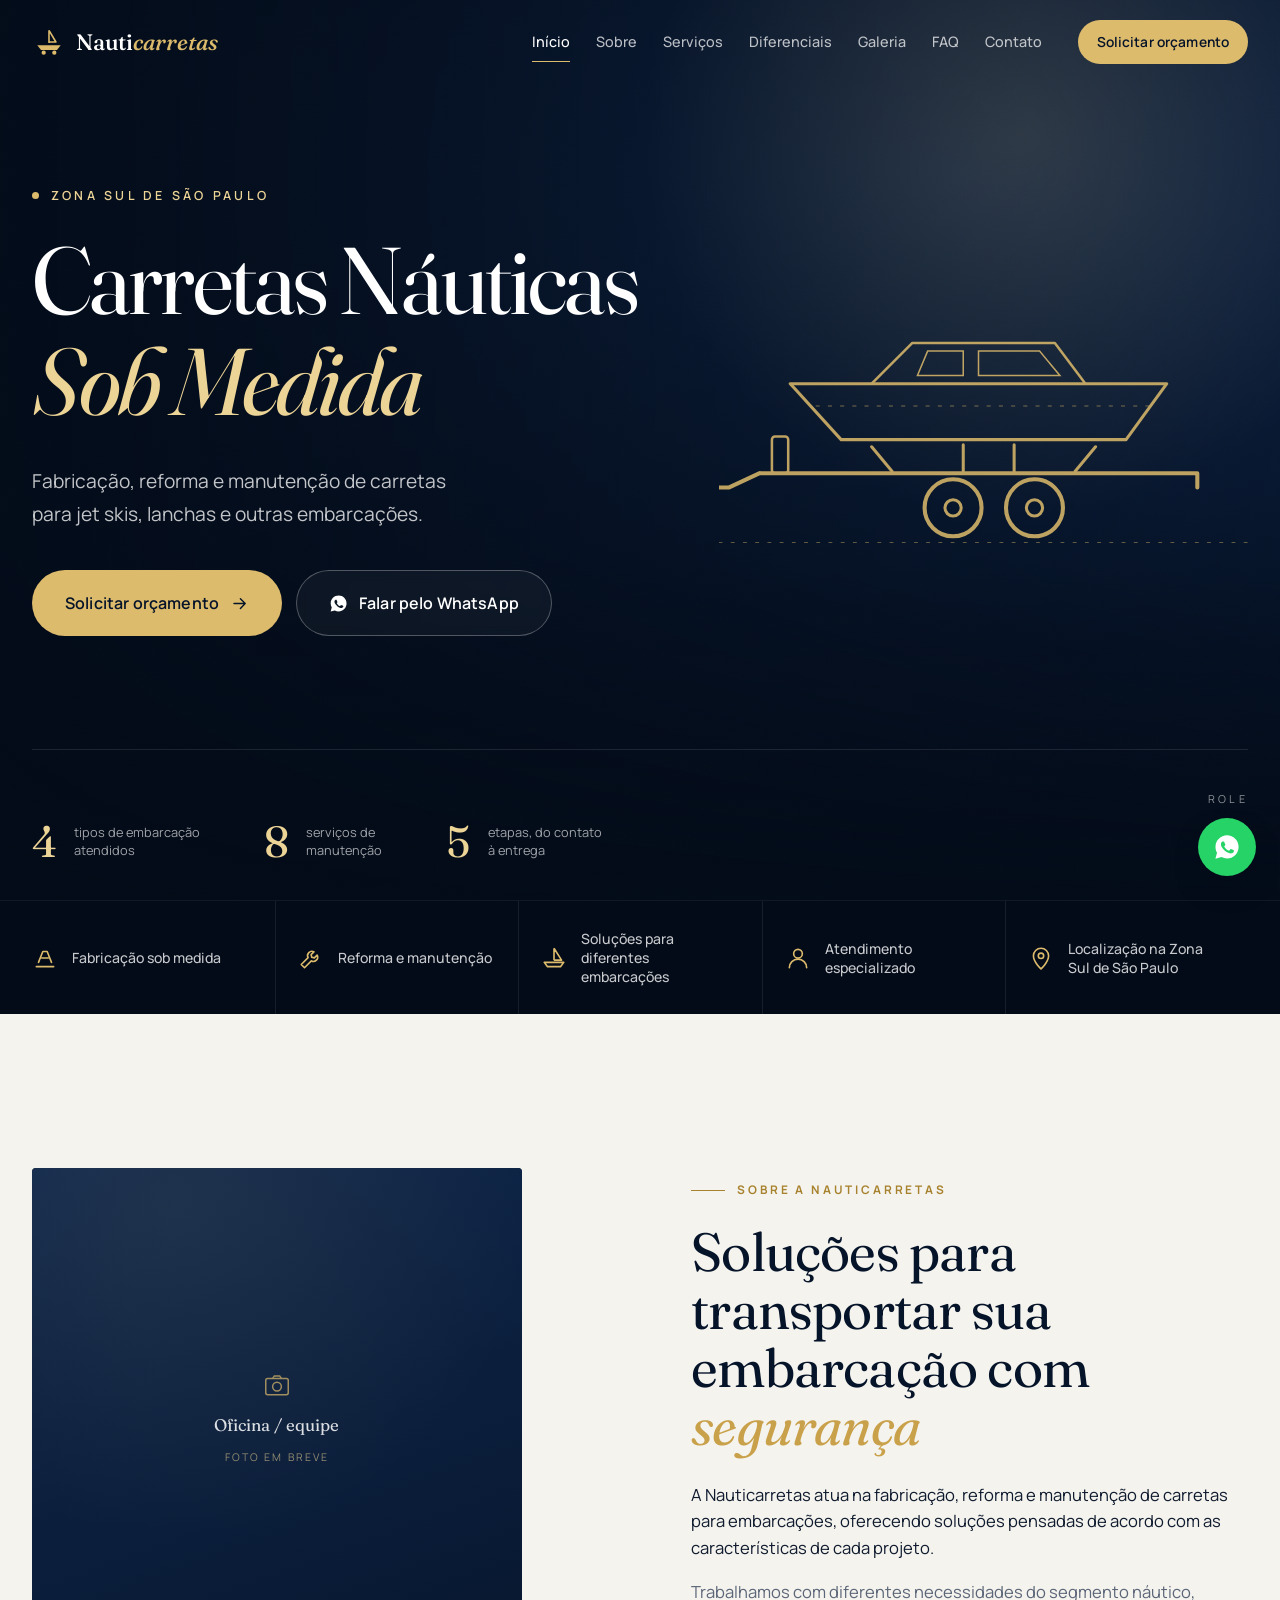
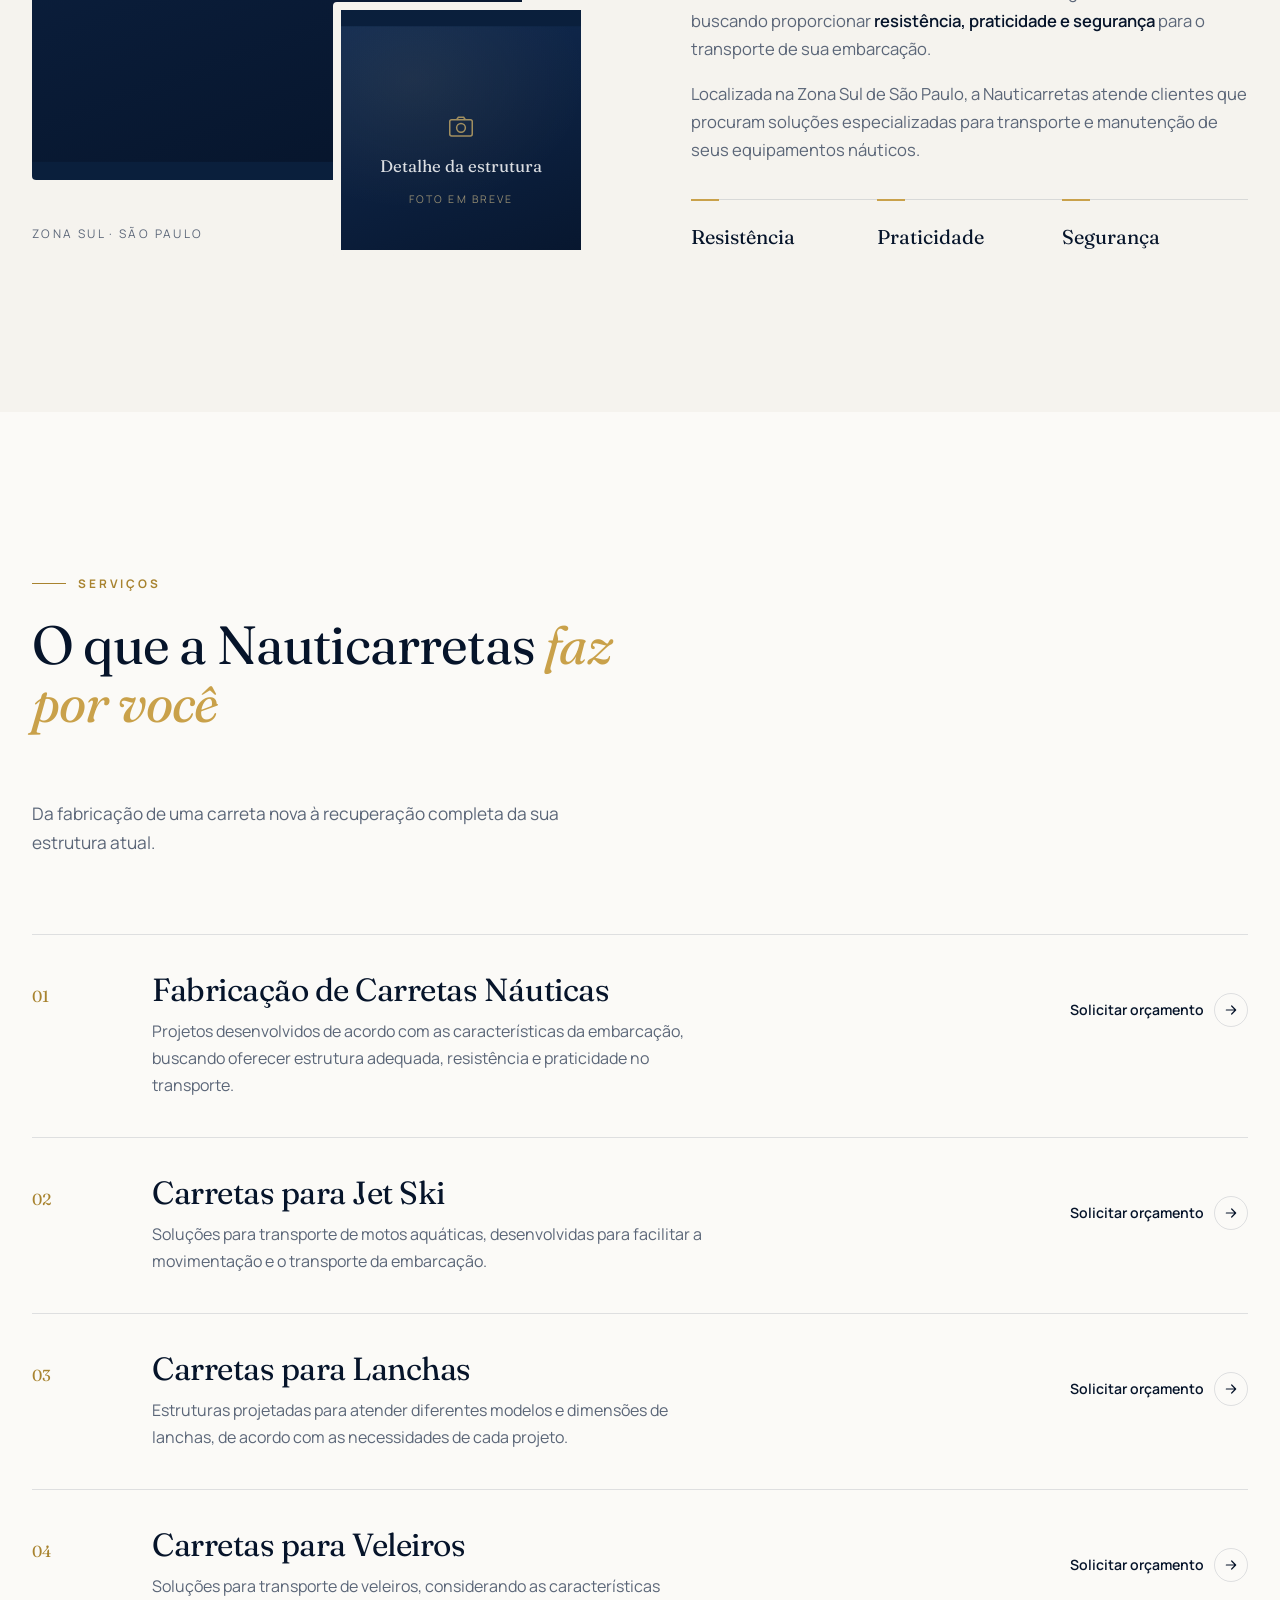
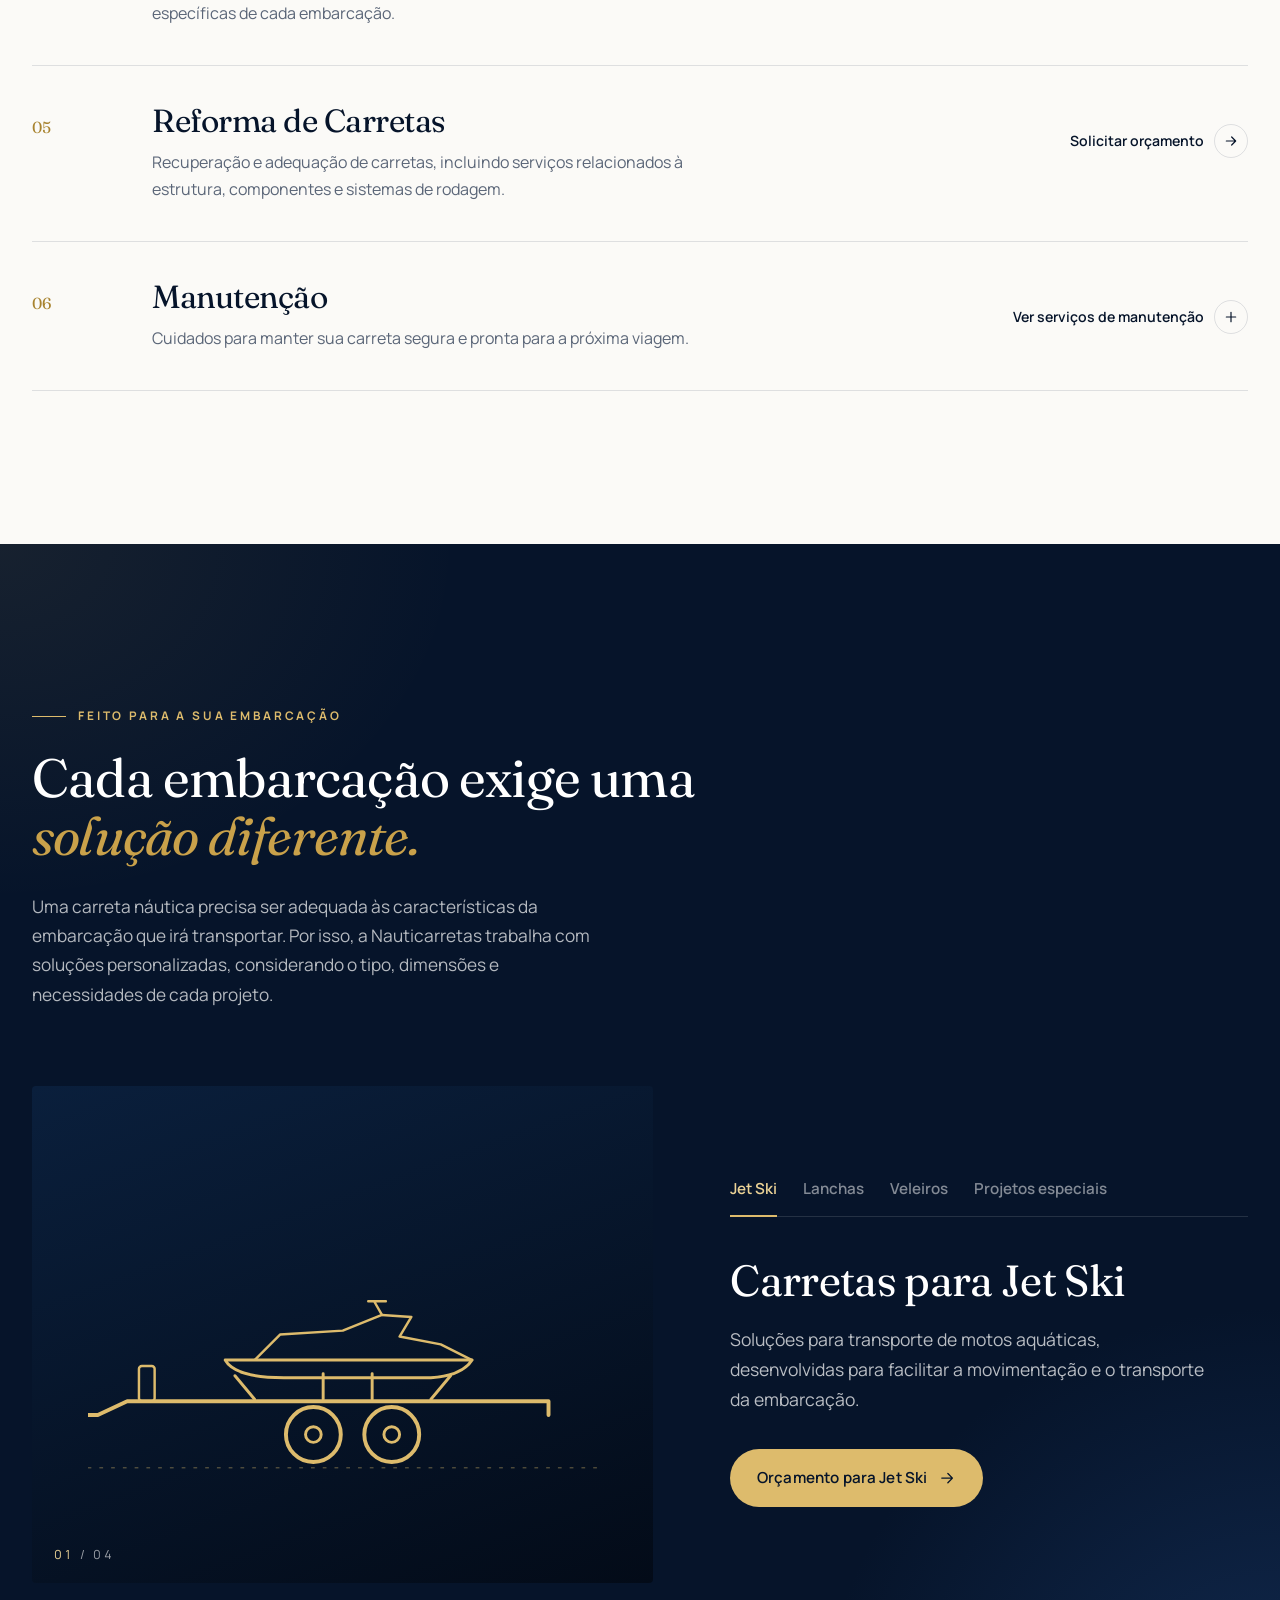
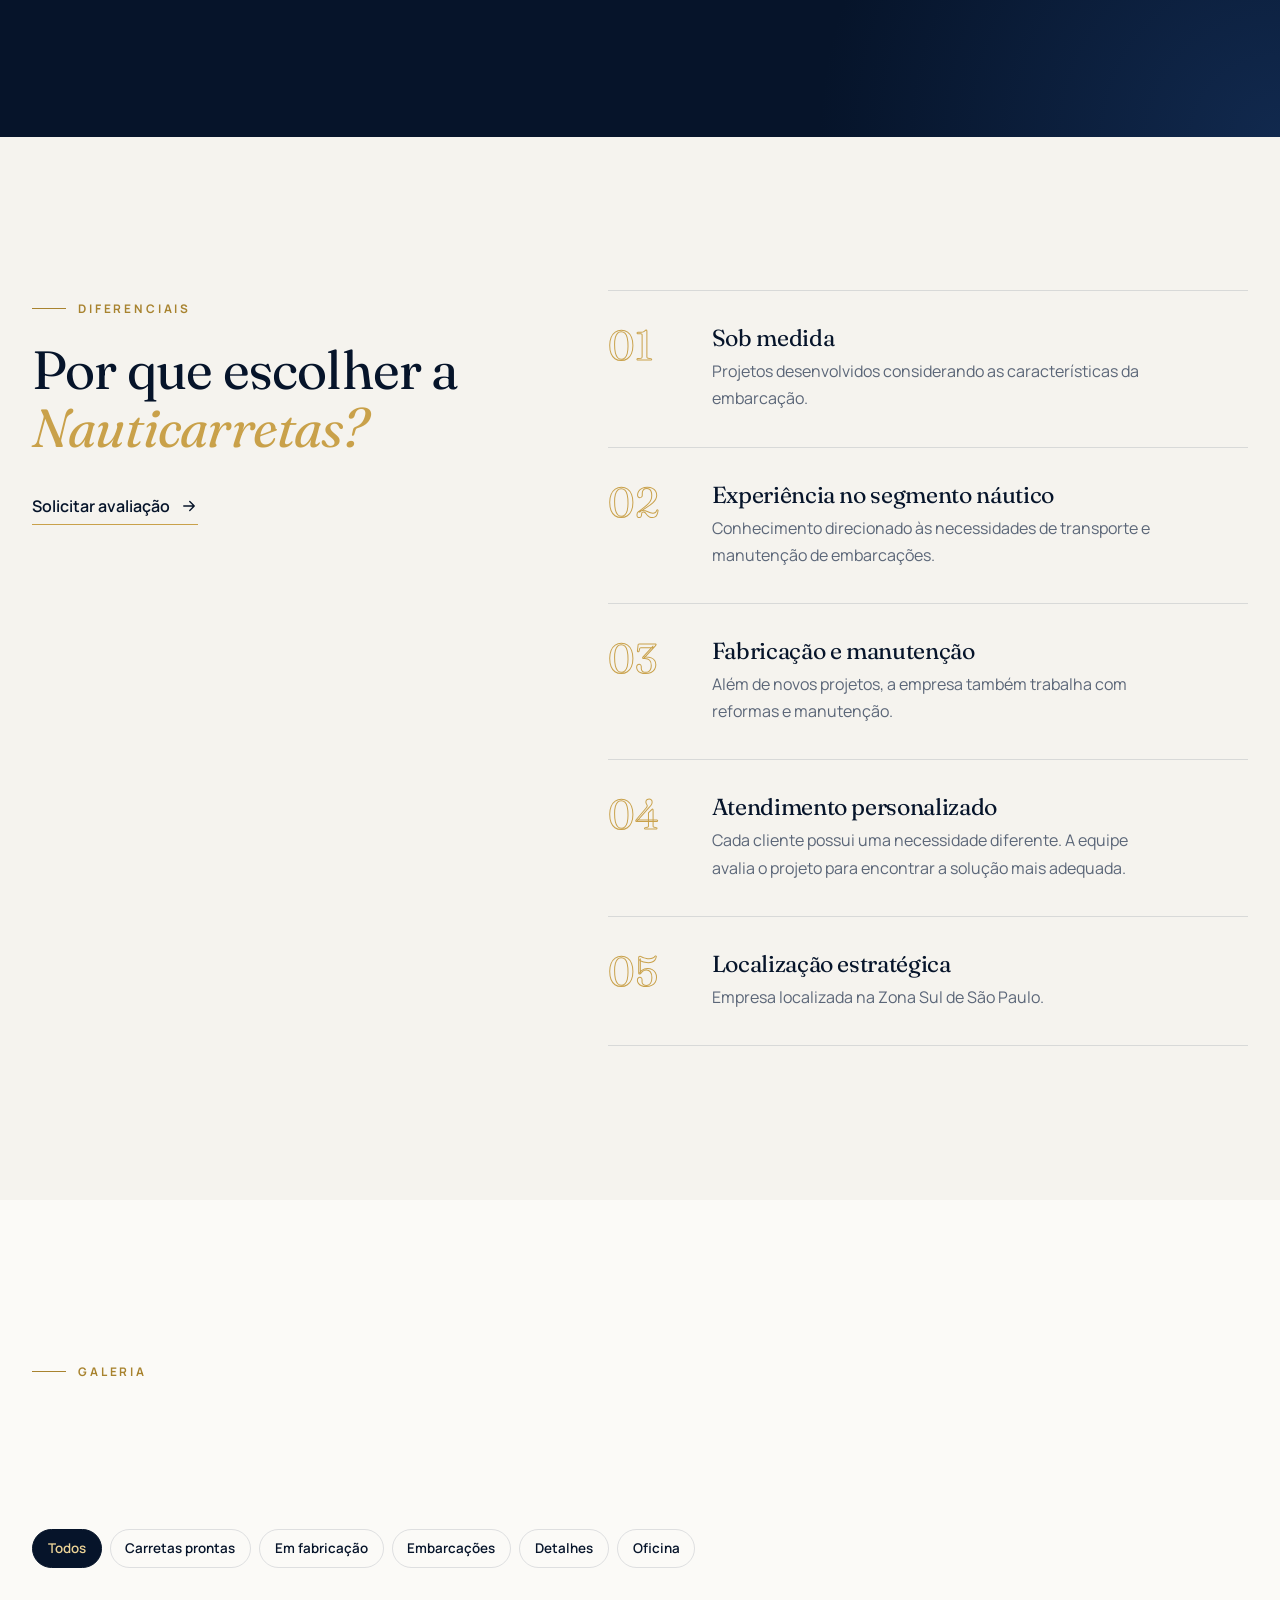
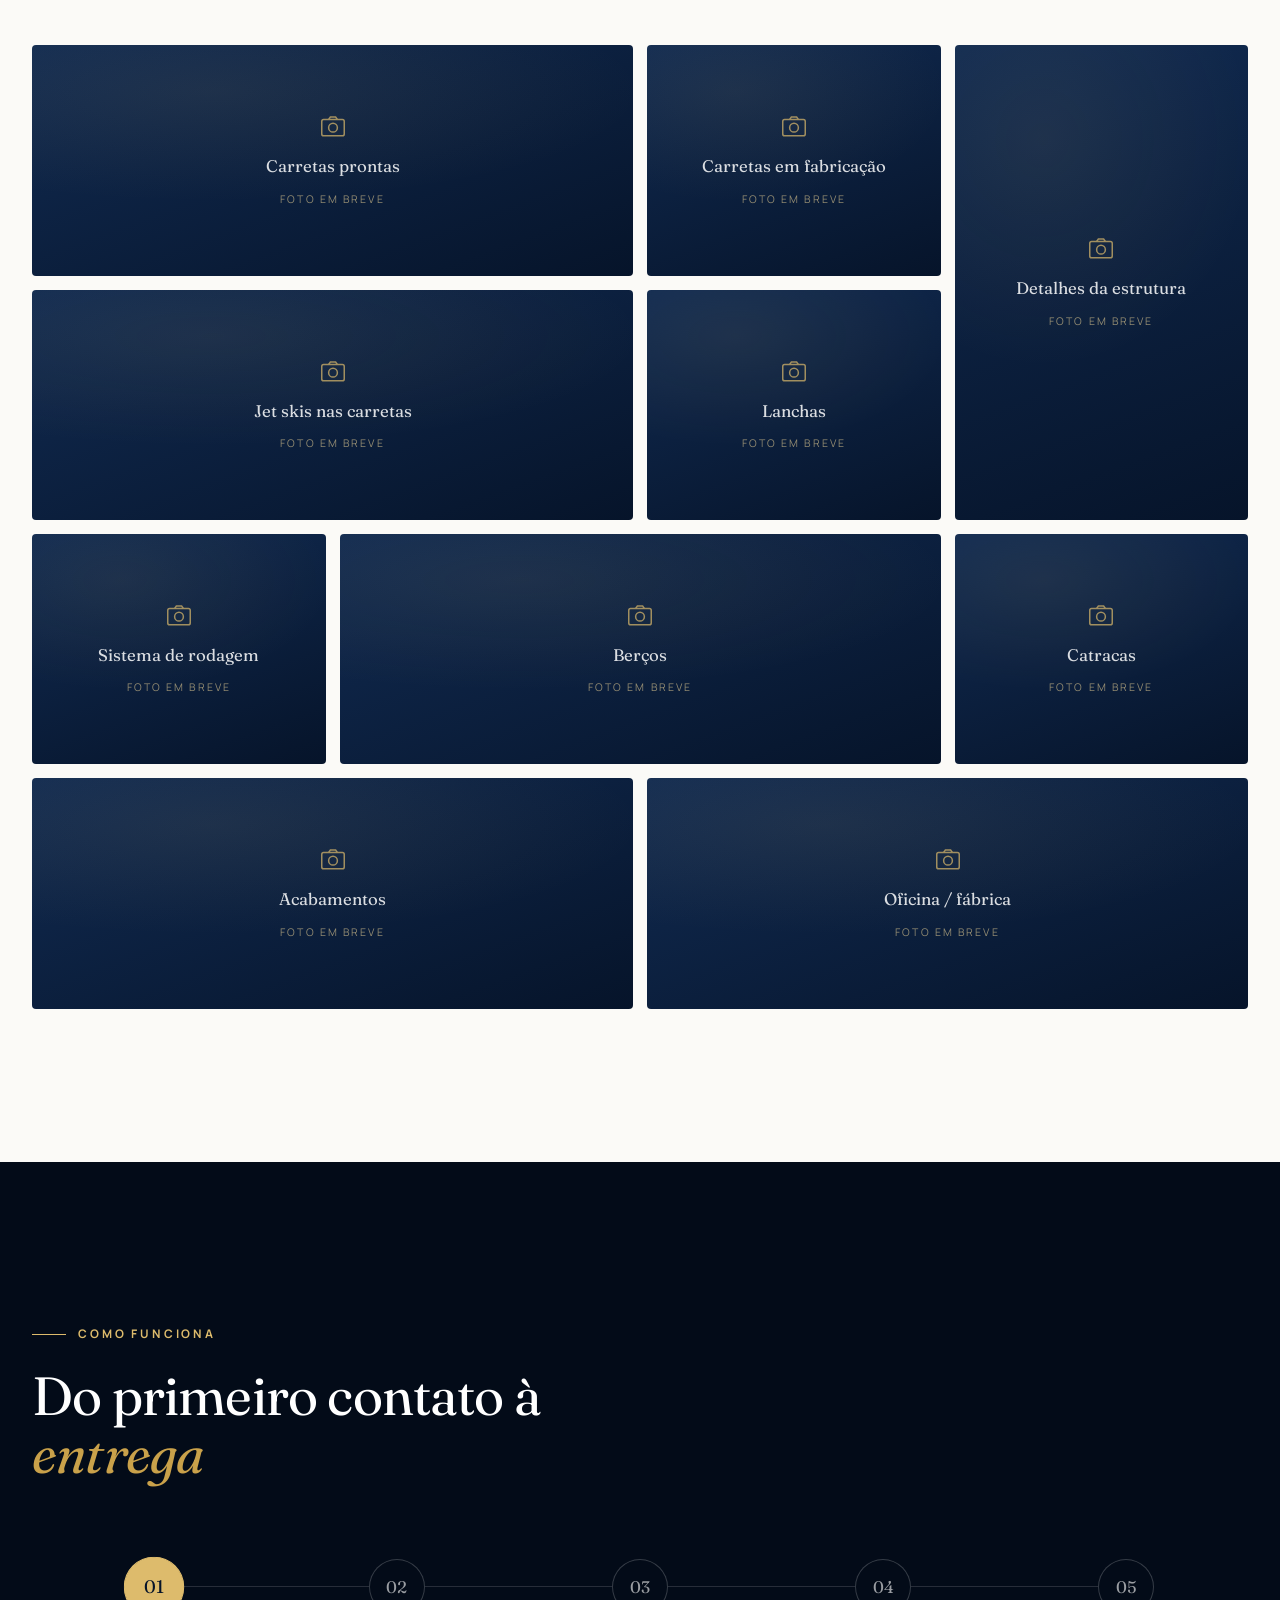
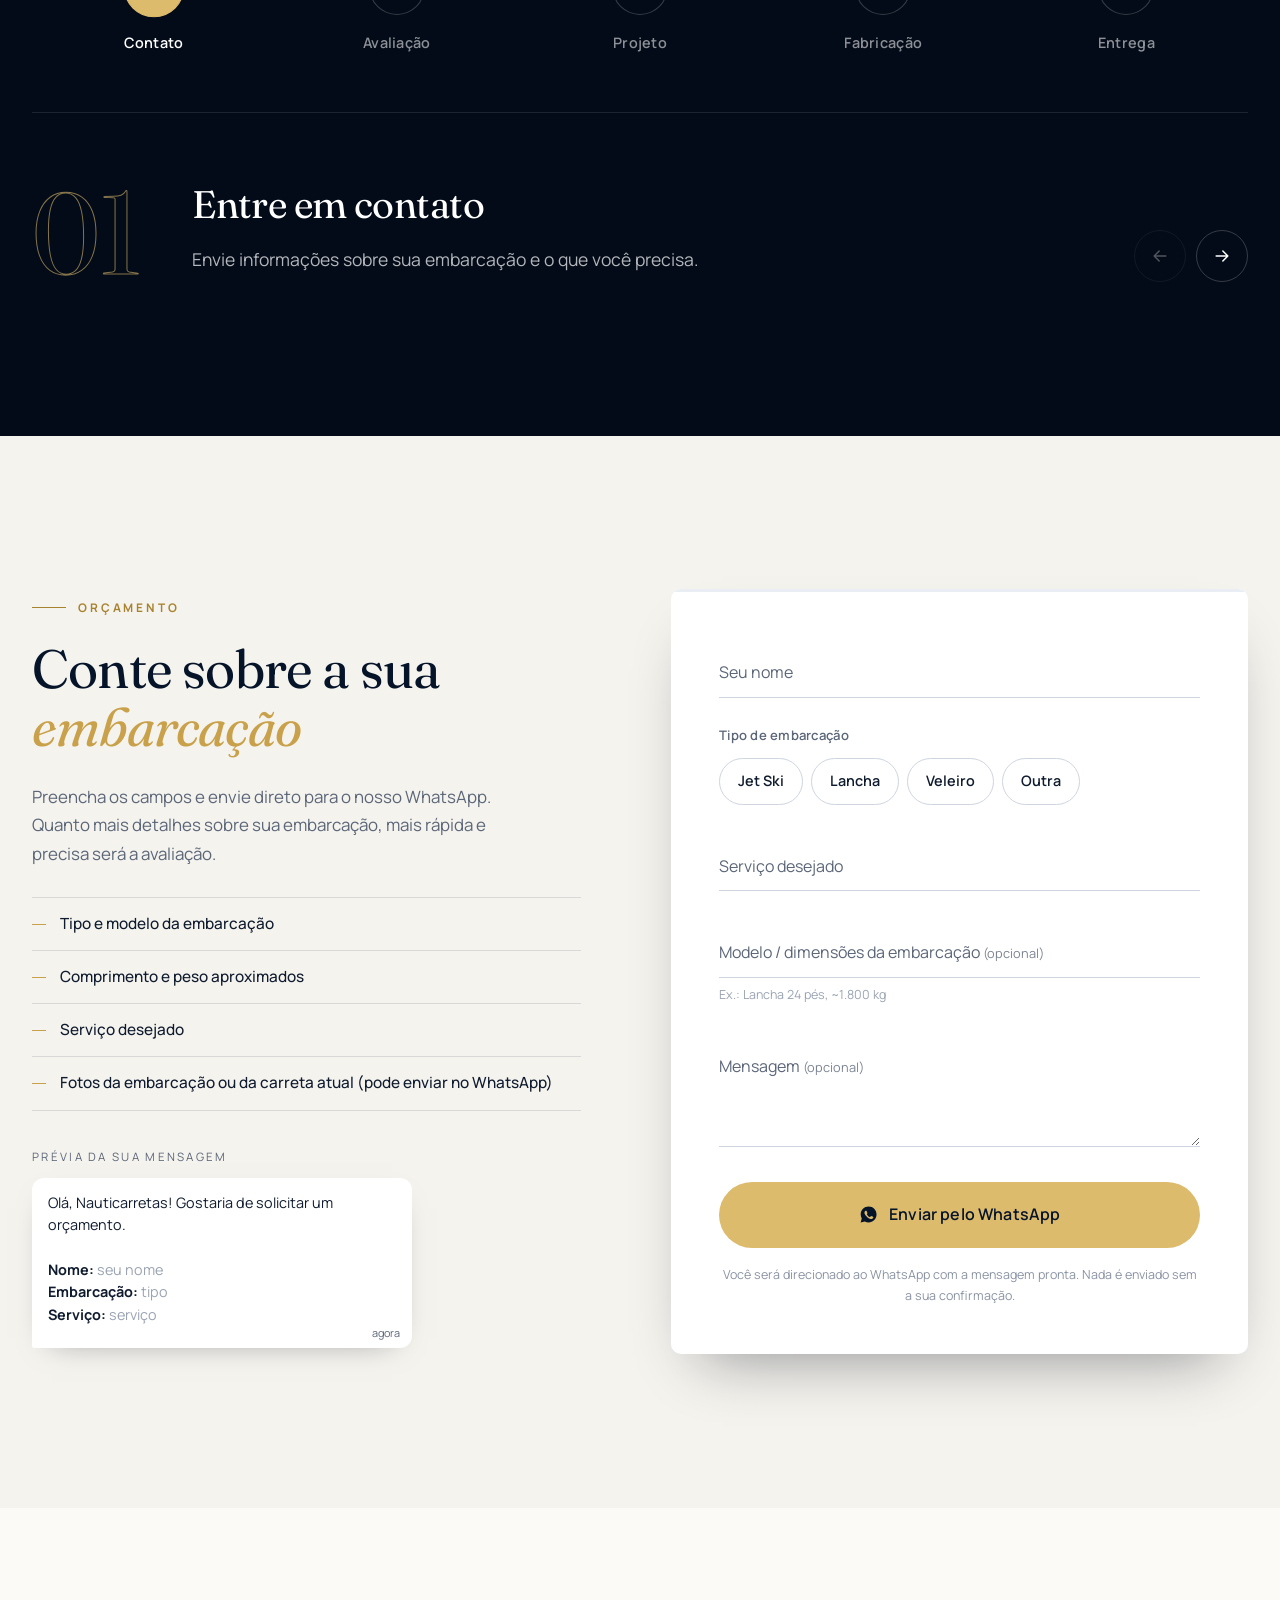
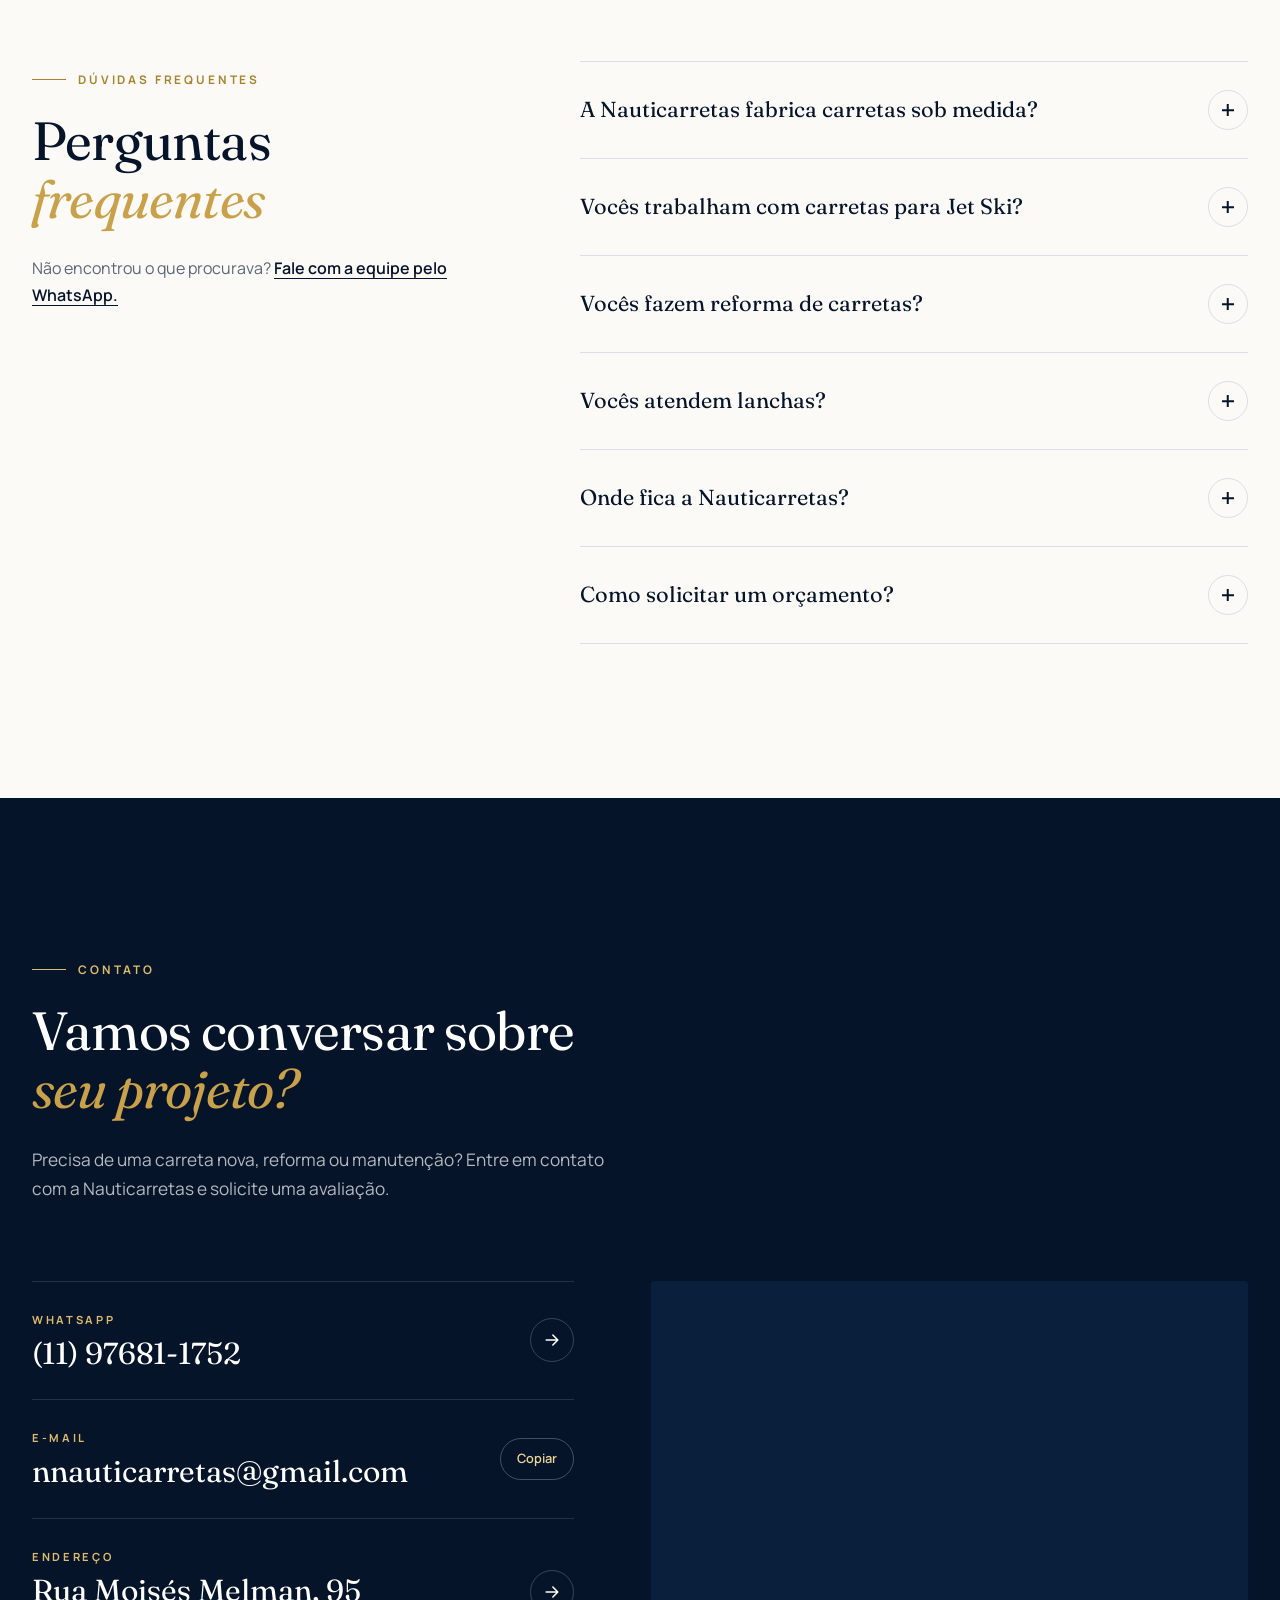
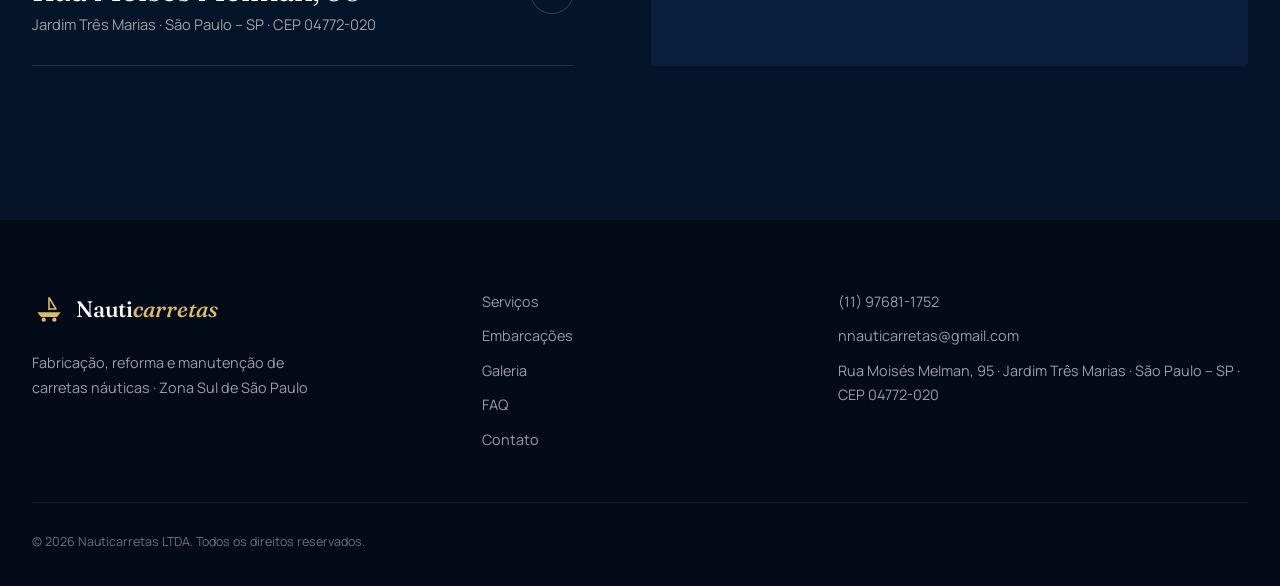
==== commit 2df5cd65: "Make Nauticarretas site more interactive, premium and photo-led - Cinematic hero: full-bleed photo s" ====
--- a/nauticarretas/index.html
+++ b/nauticarretas/index.html
@@ -5,15 +5,18 @@
   <meta name="viewport" content="width=device-width, initial-scale=1.0" />
   <title>Nauticarretas | Carretas Náuticas Sob Medida – Zona Sul de São Paulo</title>
   <meta name="description" content="Fabricação, reforma e manutenção de carretas para jet skis, lanchas, veleiros e outras embarcações. Nauticarretas – Zona Sul de São Paulo. Solicite seu orçamento pelo WhatsApp." />
-  <meta name="theme-color" content="#0a1f3c" />
+  <meta name="theme-color" content="#06142a" />
   <meta property="og:title" content="Nauticarretas | Carretas Náuticas Sob Medida" />
   <meta property="og:description" content="Fabricação, reforma e manutenção de carretas para jet skis, lanchas e outras embarcações." />
   <meta property="og:type" content="website" />
+  <meta property="og:image" content="images/hero.jpg" />
   <link rel="preconnect" href="https://fonts.googleapis.com" />
   <link rel="preconnect" href="https://fonts.gstatic.com" crossorigin />
-  <link href="https://fonts.googleapis.com/css2?family=Playfair+Display:wght@600;700;800&family=Inter:wght@400;500;600;700&display=swap" rel="stylesheet" />
+  <link href="https://fonts.googleapis.com/css2?family=Fraunces:ital,opsz,wght@0,9..144,400;0,9..144,500;0,9..144,600;1,9..144,400;1,9..144,500&family=Manrope:wght@400;500;600;700&display=swap" rel="stylesheet" />
   <link rel="stylesheet" href="css/style.css" />
-  <link rel="icon" href="data:image/svg+xml,%3Csvg xmlns='http://www.w3.org/2000/svg' viewBox='0 0 64 64'%3E%3Crect width='64' height='64' rx='14' fill='%230a1f3c'/%3E%3Cpath d='M14 40h36l-6 8H20z' fill='%23d4af37'/%3E%3Cpath d='M32 14v22M32 14l12 20H32' stroke='%23d4af37' stroke-width='3' fill='none'/%3E%3C/svg%3E" />
+  <link rel="icon" href="data:image/svg+xml,%3Csvg xmlns='http://www.w3.org/2000/svg' viewBox='0 0 64 64'%3E%3Crect width='64' height='64' rx='14' fill='%2306142a'/%3E%3Cpath d='M14 40h36l-6 8H20z' fill='%23d4af37'/%3E%3Cpath d='M32 14v22M32 14l12 20H32' stroke='%23d4af37' stroke-width='3' fill='none'/%3E%3C/svg%3E" />
+
+  <script>document.documentElement.classList.add("js");</script>
 
   <script type="application/ld+json">
   {
@@ -35,22 +38,39 @@
   </script>
 </head>
 <body>
-  <svg width="0" height="0" style="position:absolute" aria-hidden="true"><symbol id="i-wa" viewBox="0 0 24 24"><path fill="currentColor" d="M12.04 2C6.58 2 2.13 6.45 2.13 11.91c0 1.75.46 3.45 1.32 4.95L2.05 22l5.25-1.38c1.45.79 3.08 1.21 4.74 1.21 5.46 0 9.91-4.45 9.91-9.91C21.95 6.45 17.5 2 12.04 2zm5.8 14.04c-.24.68-1.42 1.33-1.95 1.38-.5.05-.97.24-3.27-.68-2.77-1.09-4.52-3.92-4.66-4.1-.13-.18-1.11-1.48-1.11-2.82 0-1.34.7-2 .95-2.27.25-.27.54-.34.72-.34h.52c.17 0 .39-.06.61.47.24.56.79 1.92.86 2.06.07.14.11.3.02.48-.09.18-.14.3-.27.46-.14.16-.29.36-.41.48-.14.14-.28.29-.12.56.16.27.71 1.17 1.52 1.9 1.05.93 1.93 1.22 2.2 1.36.27.14.43.11.59-.07.16-.18.68-.79.86-1.07.18-.27.36-.23.61-.14.25.09 1.59.75 1.86.89.27.14.45.2.52.32.07.11.07.66-.17 1.33z"/></symbol></svg>
-
-  <!-- Barra de progresso de rolagem -->
-  <div class="scroll-progress" aria-hidden="true"></div>
+  <!-- Ícones reutilizáveis -->
+  <svg width="0" height="0" style="position:absolute" aria-hidden="true">
+    <symbol id="i-wa" viewBox="0 0 24 24"><path fill="currentColor" d="M12.04 2C6.58 2 2.13 6.45 2.13 11.91c0 1.75.46 3.45 1.32 4.95L2.05 22l5.25-1.38c1.45.79 3.08 1.21 4.74 1.210 5.46 0 9.91-4.45 9.91-9.91C21.95 6.45 17.5 2 12.04 2zm5.8 14.04c-.24.68-1.42 1.33-1.95 1.38-.5.05-.97.24-3.27-.68-2.77-1.09-4.52-3.92-4.66-4.1-.13-.18-1.11-1.48-1.11-2.82 0-1.34.7-2 .95-2.27.25-.27.54-.34.72-.34h.52c.17 0 .39-.06.61.47.24.56.79 1.92.86 2.06.07.14.11.3.02.48-.09.18-.14.3-.27.46-.14.16-.29.36-.41.48-.14.14-.28.29-.12.56.16.27.71 1.17 1.52 1.9 1.05.93 1.93 1.22 2.2 1.36.27.14.43.11.59-.07.16-.18.68-.79.86-1.07.18-.27.36-.23.61-.14.25.09 1.59.75 1.86.89.27.14.45.2.52.32.07.11.07.66-.17 1.33z"/></symbol>
+    <symbol id="i-arrow" viewBox="0 0 24 24"><path d="M5 12h14M13 6l6 6-6 6" stroke="currentColor" stroke-width="1.8" fill="none" stroke-linecap="round" stroke-linejoin="round"/></symbol>
+    <symbol id="i-logo" viewBox="0 0 64 64">
+      <path d="M10 38h44l-7 9H17z" fill="currentColor"/>
+      <path d="M32 10v24M32 10l13 22H32" stroke="currentColor" stroke-width="3" fill="none" stroke-linejoin="round"/>
+      <circle cx="22" cy="52" r="4" fill="currentColor"/>
+      <circle cx="42" cy="52" r="4" fill="currentColor"/>
+    </symbol>
+    <!-- Carreta (base das ilustrações) -->
+    <symbol id="art-trailer" viewBox="0 0 520 340">
+      <g stroke="currentColor" stroke-linecap="round" fill="none">
+        <path d="M150 212 L170 236 M370 212 L350 236 M240 210 V236 M290 210 V236" stroke-width="3"/>
+        <path d="M40 238 H470 M40 238 L10 252 M470 238 V252 M10 252 H-4" stroke-width="4"/>
+        <rect x="52" y="202" width="16" height="36" rx="3" stroke-width="2.5"/>
+        <circle cx="230" cy="272" r="28" stroke-width="4"/><circle cx="230" cy="272" r="8" stroke-width="3"/>
+        <circle cx="310" cy="272" r="28" stroke-width="4"/><circle cx="310" cy="272" r="8" stroke-width="3"/>
+        <path d="M0 306 H520" stroke-width="1" stroke-dasharray="3 9" opacity=".5"/>
+      </g>
+    </symbol>
+  </svg>
 
   <!-- ============ HEADER ============ -->
   <header class="header" id="header">
     <div class="container header__inner">
       <a href="#inicio" class="logo" aria-label="Nauticarretas – início">
-        <svg class="logo__icon" viewBox="0 0 64 64" aria-hidden="true">
-          <path d="M10 38h44l-7 9H17z" fill="currentColor"/>
-          <path d="M32 10v24M32 10l13 22H32" stroke="currentColor" stroke-width="3" fill="none" stroke-linejoin="round"/>
-          <circle cx="22" cy="52" r="4" fill="currentColor"/>
-          <circle cx="42" cy="52" r="4" fill="currentColor"/>
-        </svg>
-        <span class="logo__text">Nauti<span>carretas</span></span>
+        <!-- Logo oficial: salve em images/logo.png (ou .svg). Enquanto não existir, usa-se o símbolo abaixo. -->
+        <img class="logo__img" src="images/logo.png" alt="Nauticarretas" width="180" height="44" hidden />
+        <span class="logo__fallback">
+          <svg class="logo__icon" aria-hidden="true"><use href="#i-logo"/></svg>
+          <span class="logo__text">Nauti<span>carretas</span></span>
+        </span>
       </a>
 
       <nav class="nav" id="nav" aria-label="Navegação principal">
@@ -63,11 +83,16 @@
           <li><a href="#faq" class="nav__link">FAQ</a></li>
           <li><a href="#contato" class="nav__link">Contato</a></li>
         </ul>
+        <span class="nav__indicator" aria-hidden="true"></span>
         <a href="#orcamento" class="btn btn--gold btn--sm nav__cta">Solicitar orçamento</a>
+        <p class="nav__contact">
+          <a href="https://wa.me/5511976811752" target="_blank" rel="noopener">(11) 97681-1752</a>
+          <span>Rua Moisés Melman, 95 · Jardim Três Marias · São Paulo – SP</span>
+        </p>
       </nav>
 
       <button class="menu-toggle" id="menuToggle" aria-label="Abrir menu" aria-expanded="false" aria-controls="nav">
-        <span></span><span></span><span></span>
+        <span></span><span></span>
       </button>
     </div>
   </header>
@@ -75,83 +100,60 @@
   <main>
     <!-- ============ 1. HOME / HERO ============ -->
     <section class="hero" id="inicio">
-      <div class="hero__bg" aria-hidden="true">
-        <div class="hero__glow"></div>
-        <div class="hero__grid"></div>
+      <div class="hero__media" aria-hidden="true">
+        <!-- Foto principal: images/hero.jpg (paisagem, ≥ 2000px). -->
+        <img class="hero__photo" src="images/hero.jpg" alt="" fetchpriority="high" />
+        <div class="hero__shade"></div>
+        <div class="hero__light"></div>
       </div>
 
       <div class="container hero__inner">
         <div class="hero__content">
-          <span class="eyebrow reveal">Zona Sul de São Paulo</span>
-          <h1 class="hero__title reveal">
-            Carretas Náuticas<br />
-            <span class="text-gold typed" data-words='["Sob Medida","Para Jet Skis","Para Lanchas","Para Veleiros"]'>Sob Medida</span>
+          <p class="hero__kicker" data-hero-step>
+            <span class="dot" aria-hidden="true"></span> Zona Sul de São Paulo
+          </p>
+          <h1 class="hero__title">
+            <span class="line"><span data-hero-step>Carretas Náuticas</span></span>
+            <span class="line"><em data-hero-step>Sob Medida</em></span>
           </h1>
-          <p class="hero__subtitle reveal">
+          <p class="hero__subtitle" data-hero-step>
             Fabricação, reforma e manutenção de carretas para jet skis, lanchas e outras embarcações.
           </p>
-          <div class="hero__actions reveal">
-            <a href="#orcamento" class="btn btn--gold btn--lg">
-              Solicitar orçamento
-              <svg viewBox="0 0 24 24" aria-hidden="true"><path d="M5 12h14M13 6l6 6-6 6" stroke="currentColor" stroke-width="2" fill="none" stroke-linecap="round" stroke-linejoin="round"/></svg>
+          <div class="hero__actions" data-hero-step>
+            <a href="#orcamento" class="btn btn--gold btn--lg" data-magnetic>
+              <span>Solicitar orçamento</span>
+              <svg class="btn__arrow" aria-hidden="true"><use href="#i-arrow"/></svg>
             </a>
-            <a href="https://wa.me/5511976811752?text=Ol%C3%A1%2C%20Nauticarretas!%20Gostaria%20de%20mais%20informa%C3%A7%C3%B5es." target="_blank" rel="noopener" class="btn btn--outline btn--lg">
-              <svg viewBox="0 0 24 24" aria-hidden="true"><use href="#i-wa"/></svg>
-              Falar pelo WhatsApp
+            <a href="https://wa.me/5511976811752?text=Ol%C3%A1%2C%20Nauticarretas!%20Gostaria%20de%20mais%20informa%C3%A7%C3%B5es." target="_blank" rel="noopener" class="btn btn--ghost btn--lg">
+              <svg aria-hidden="true"><use href="#i-wa"/></svg>
+              <span>Falar pelo WhatsApp</span>
             </a>
           </div>
         </div>
 
-        <!-- Ilustração animada: embarcação sobre carreta -->
-        <div class="hero__art reveal" aria-hidden="true">
+        <!-- Ilustração (exibida somente enquanto não houver foto no hero) -->
+        <div class="hero__art" aria-hidden="true">
           <svg viewBox="0 0 520 340" class="trailer-svg">
-            <defs>
-              <linearGradient id="goldGrad" x1="0" x2="1" y1="0" y2="1">
-                <stop offset="0" stop-color="#f3dc9a"/>
-                <stop offset="1" stop-color="#b8892b"/>
-              </linearGradient>
-            </defs>
-            <!-- Barco -->
             <g class="boat">
-              <path d="M70 150 L440 150 L400 205 L120 205 Z" fill="none" stroke="url(#goldGrad)" stroke-width="4" stroke-linejoin="round"/>
-              <path d="M150 150 L190 110 L330 110 L360 150" fill="none" stroke="url(#goldGrad)" stroke-width="3" stroke-linejoin="round"/>
-              <path d="M205 118 L240 118 L240 142 L195 142 Z M255 118 L315 118 L335 142 L255 142 Z" fill="rgba(212,175,55,.15)" stroke="url(#goldGrad)" stroke-width="2"/>
-              <path d="M95 170 L425 170" stroke="rgba(212,175,55,.45)" stroke-width="2" stroke-dasharray="8 8"/>
+              <path d="M70 150 L440 150 L400 205 L120 205 Z" fill="none" stroke="currentColor" stroke-width="3" stroke-linejoin="round"/>
+              <path d="M150 150 L190 110 L330 110 L360 150" fill="none" stroke="currentColor" stroke-width="2.5" stroke-linejoin="round"/>
+              <path d="M205 118 L240 118 L240 142 L195 142 Z M255 118 L315 118 L335 142 L255 142 Z" fill="none" stroke="currentColor" stroke-width="1.5"/>
+              <path d="M95 172 L425 172" stroke="currentColor" stroke-width="1" stroke-dasharray="4 8" opacity=".6"/>
             </g>
-            <!-- Berços -->
-            <g stroke="url(#goldGrad)" stroke-width="4" stroke-linecap="round">
-              <path d="M150 210 L170 232"/><path d="M370 210 L350 232"/>
-              <path d="M240 207 L240 232"/><path d="M290 207 L290 232"/>
-            </g>
-            <!-- Chassi -->
-            <path class="chassis" d="M40 236 L470 236 M40 236 L10 250 M470 236 L470 250" stroke="url(#goldGrad)" stroke-width="6" stroke-linecap="round" fill="none"/>
-            <path d="M10 250 L-5 250" stroke="url(#goldGrad)" stroke-width="4" stroke-linecap="round"/>
-            <!-- Catraca -->
-            <rect x="52" y="200" width="18" height="36" rx="3" fill="none" stroke="url(#goldGrad)" stroke-width="3"/>
-            <!-- Rodas -->
-            <g class="wheel" style="transform-origin:230px 270px">
-              <circle cx="230" cy="270" r="30" fill="#0a1f3c" stroke="url(#goldGrad)" stroke-width="6"/>
-              <circle cx="230" cy="270" r="10" fill="url(#goldGrad)"/>
-              <path d="M230 245 V295 M205 270 H255" stroke="rgba(212,175,55,.6)" stroke-width="3"/>
-            </g>
-            <g class="wheel" style="transform-origin:310px 270px">
-              <circle cx="310" cy="270" r="30" fill="#0a1f3c" stroke="url(#goldGrad)" stroke-width="6"/>
-              <circle cx="310" cy="270" r="10" fill="url(#goldGrad)"/>
-              <path d="M310 245 V295 M285 270 H335" stroke="rgba(212,175,55,.6)" stroke-width="3"/>
-            </g>
-            <!-- Chão -->
-            <path class="road" d="M0 304 H520" stroke="rgba(255,255,255,.18)" stroke-width="2" stroke-dasharray="26 18"/>
+            <use href="#art-trailer"/>
           </svg>
         </div>
       </div>
 
-      <!-- Ondas animadas -->
-      <div class="waves" aria-hidden="true">
-        <svg viewBox="0 0 1440 120" preserveAspectRatio="none">
-          <path class="wave wave--1" d="M0 60 C 240 110 480 10 720 60 C 960 110 1200 10 1440 60 V120 H0Z"/>
-          <path class="wave wave--2" d="M0 75 C 240 30 480 120 720 75 C 960 30 1200 120 1440 75 V120 H0Z"/>
-          <path class="wave wave--3" d="M0 90 C 240 120 480 60 720 90 C 960 120 1200 60 1440 90 V120 H0Z"/>
-        </svg>
+      <div class="hero__footer container">
+        <ul class="stats" aria-label="Em números">
+          <li><strong data-count="4">0</strong><span>tipos de embarcação <br />atendidos</span></li>
+          <li><strong data-count="8">0</strong><span>serviços de <br />manutenção</span></li>
+          <li><strong data-count="5">0</strong><span>etapas, do contato <br />à entrega</span></li>
+        </ul>
+        <a href="#sobre" class="scroll-cue" aria-label="Rolar para conhecer a Nauticarretas">
+          <span>Role</span><i aria-hidden="true"></i>
+        </a>
       </div>
     </section>
 
@@ -159,34 +161,24 @@
     <section class="highlights" aria-label="Destaques">
       <div class="container">
         <ul class="highlights__list">
-          <li class="highlight reveal">
-            <span class="highlight__icon">
-              <svg viewBox="0 0 24 24"><path d="M4 20h16M6 16l4-10h4l4 10M9 12h6" stroke="currentColor" stroke-width="1.8" fill="none" stroke-linecap="round" stroke-linejoin="round"/></svg>
-            </span>
+          <li class="highlight">
+            <svg viewBox="0 0 24 24" aria-hidden="true"><path d="M4 20h16M6 16l4-10h4l4 10M9 12h6" stroke="currentColor" stroke-width="1.5" fill="none" stroke-linecap="round" stroke-linejoin="round"/></svg>
             <span>Fabricação sob medida</span>
           </li>
-          <li class="highlight reveal">
-            <span class="highlight__icon">
-              <svg viewBox="0 0 24 24"><path d="M14.7 6.3a4 4 0 0 0-5.4 5.4L3 18l3 3 6.3-6.3a4 4 0 0 0 5.4-5.4l-2.6 2.6-2.4-.6-.6-2.4z" stroke="currentColor" stroke-width="1.8" fill="none" stroke-linejoin="round"/></svg>
-            </span>
+          <li class="highlight">
+            <svg viewBox="0 0 24 24" aria-hidden="true"><path d="M14.7 6.3a4 4 0 0 0-5.4 5.4L3 18l3 3 6.3-6.3a4 4 0 0 0 5.4-5.4l-2.6 2.6-2.4-.6-.6-2.4z" stroke="currentColor" stroke-width="1.5" fill="none" stroke-linejoin="round"/></svg>
             <span>Reforma e manutenção</span>
           </li>
-          <li class="highlight reveal">
-            <span class="highlight__icon">
-              <svg viewBox="0 0 24 24"><path d="M3 16h18l-3 4H6zM12 3v11M12 3l7 11h-7" stroke="currentColor" stroke-width="1.8" fill="none" stroke-linejoin="round"/></svg>
-            </span>
+          <li class="highlight">
+            <svg viewBox="0 0 24 24" aria-hidden="true"><path d="M3 16h18l-3 4H6zM12 3v11M12 3l7 11h-7" stroke="currentColor" stroke-width="1.5" fill="none" stroke-linejoin="round"/></svg>
             <span>Soluções para diferentes embarcações</span>
           </li>
-          <li class="highlight reveal">
-            <span class="highlight__icon">
-              <svg viewBox="0 0 24 24"><path d="M12 12a4 4 0 1 0 0-8 4 4 0 0 0 0 8zM4 21a8 8 0 0 1 16 0" stroke="currentColor" stroke-width="1.8" fill="none" stroke-linecap="round"/></svg>
-            </span>
+          <li class="highlight">
+            <svg viewBox="0 0 24 24" aria-hidden="true"><path d="M12 12a4 4 0 1 0 0-8 4 4 0 0 0 0 8zM4 21a8 8 0 0 1 16 0" stroke="currentColor" stroke-width="1.5" fill="none" stroke-linecap="round"/></svg>
             <span>Atendimento especializado</span>
           </li>
-          <li class="highlight reveal">
-            <span class="highlight__icon">
-              <svg viewBox="0 0 24 24"><path d="M12 22s7-6.2 7-12a7 7 0 1 0-14 0c0 5.8 7 12 7 12z" stroke="currentColor" stroke-width="1.8" fill="none"/><circle cx="12" cy="10" r="2.5" stroke="currentColor" stroke-width="1.8" fill="none"/></svg>
-            </span>
+          <li class="highlight">
+            <svg viewBox="0 0 24 24" aria-hidden="true"><path d="M12 22s7-6.2 7-12a7 7 0 1 0-14 0c0 5.8 7 12 7 12z" stroke="currentColor" stroke-width="1.5" fill="none"/><circle cx="12" cy="10" r="2.5" stroke="currentColor" stroke-width="1.5" fill="none"/></svg>
             <span>Localização na Zona Sul de São Paulo</span>
           </li>
         </ul>
@@ -197,18 +189,19 @@
     <section class="section about" id="sobre">
       <div class="container about__grid">
         <div class="about__visual reveal">
-          <div class="about__frame">
-            <img src="images/sobre.jpg" alt="Oficina da Nauticarretas" class="photo" data-fallback="Foto da oficina / equipe" loading="lazy" />
-          </div>
-          <div class="about__badge">
-            <strong>Sob medida</strong>
-            <span>para cada embarcação</span>
-          </div>
-        </div>
+          <figure class="frame frame--portrait">
+            <img src="images/sobre.jpg" alt="Oficina da Nauticarretas" class="photo" data-parallax="0.08" data-fallback="Oficina / equipe" loading="lazy" />
+          </figure>
+          <figure class="frame frame--detail">
+            <img src="images/galeria-03.jpg" alt="Detalhe da estrutura de uma carreta" class="photo" data-parallax="-0.06" data-fallback="Detalhe da estrutura" loading="lazy" />
+          </figure>
+          <p class="about__caption">Zona Sul · São Paulo</p>
+        </div>
+
         <div class="about__content">
-          <span class="eyebrow reveal">Sobre a Nauticarretas</span>
-          <h2 class="section-title reveal">Soluções para transportar sua embarcação com <span class="text-gold">segurança</span></h2>
-          <p class="reveal">
+          <p class="eyebrow reveal">Sobre a Nauticarretas</p>
+          <h2 class="section-title reveal">Soluções para transportar sua embarcação com <em>segurança</em></h2>
+          <p class="lead reveal">
             A Nauticarretas atua na fabricação, reforma e manutenção de carretas para embarcações, oferecendo soluções pensadas de acordo com as características de cada projeto.
           </p>
           <p class="reveal">
@@ -217,10 +210,10 @@
           <p class="reveal">
             Localizada na Zona Sul de São Paulo, a Nauticarretas atende clientes que procuram soluções especializadas para transporte e manutenção de seus equipamentos náuticos.
           </p>
-          <ul class="pillars reveal">
-            <li><span>✓</span> Resistência</li>
-            <li><span>✓</span> Praticidade</li>
-            <li><span>✓</span> Segurança</li>
+          <ul class="pillars reveal" aria-label="Nossos pilares">
+            <li>Resistência</li>
+            <li>Praticidade</li>
+            <li>Segurança</li>
           </ul>
         </div>
       </div>
@@ -229,142 +222,187 @@
     <!-- ============ 3. SERVIÇOS ============ -->
     <section class="section services" id="servicos">
       <div class="container">
-        <header class="section-head">
-          <span class="eyebrow reveal">Serviços</span>
-          <h2 class="section-title reveal">O que a Nauticarretas faz por você</h2>
+        <header class="section-head section-head--split">
+          <div>
+            <p class="eyebrow reveal">Serviços</p>
+            <h2 class="section-title reveal">O que a Nauticarretas <em>faz por você</em></h2>
+          </div>
           <p class="section-lead reveal">Da fabricação de uma carreta nova à recuperação completa da sua estrutura atual.</p>
         </header>
 
-        <div class="services__grid">
-          <article class="service-card reveal" tabindex="0">
-            <div class="service-card__icon">
-              <svg viewBox="0 0 48 48"><path d="M6 32h36l-5 7H11zM24 6v22M24 6l13 22H24" stroke="currentColor" stroke-width="2.5" fill="none" stroke-linejoin="round"/></svg>
-            </div>
-            <h3>Fabricação de Carretas Náuticas</h3>
-            <p>Projetos desenvolvidos de acordo com as características da embarcação, buscando oferecer estrutura adequada, resistência e praticidade no transporte.</p>
-            <a href="#orcamento" class="service-card__link" data-service="Fabricação de carreta">Solicitar orçamento →</a>
-          </article>
-
-          <article class="service-card reveal" tabindex="0">
-            <div class="service-card__icon">
-              <svg viewBox="0 0 48 48"><path d="M6 30c6 0 8-6 16-6h12l8 6v4H6z M22 24l4-6h6" stroke="currentColor" stroke-width="2.5" fill="none" stroke-linejoin="round" stroke-linecap="round"/><circle cx="14" cy="40" r="3" stroke="currentColor" stroke-width="2.5" fill="none"/><circle cx="34" cy="40" r="3" stroke="currentColor" stroke-width="2.5" fill="none"/></svg>
-            </div>
-            <h3>Carretas para Jet Ski</h3>
-            <p>Soluções para transporte de motos aquáticas, desenvolvidas para facilitar a movimentação e o transporte da embarcação.</p>
-            <a href="#orcamento" class="service-card__link" data-service="Carreta para Jet Ski">Solicitar orçamento →</a>
-          </article>
-
-          <article class="service-card reveal" tabindex="0">
-            <div class="service-card__icon">
-              <svg viewBox="0 0 48 48"><path d="M4 28h40l-6 9H10zM12 28l5-8h16l5 8M18 20v-4h10" stroke="currentColor" stroke-width="2.5" fill="none" stroke-linejoin="round" stroke-linecap="round"/></svg>
-            </div>
-            <h3>Carretas para Lanchas</h3>
-            <p>Estruturas projetadas para atender diferentes modelos e dimensões de lanchas, de acordo com as necessidades de cada projeto.</p>
-            <a href="#orcamento" class="service-card__link" data-service="Carreta para Lancha">Solicitar orçamento →</a>
-          </article>
-
-          <article class="service-card reveal" tabindex="0">
-            <div class="service-card__icon">
-              <svg viewBox="0 0 48 48"><path d="M24 4v28M24 6l14 24H24M22 10L10 30h12M6 34h36l-5 7H11z" stroke="currentColor" stroke-width="2.5" fill="none" stroke-linejoin="round"/></svg>
-            </div>
-            <h3>Carretas para Veleiros</h3>
-            <p>Soluções para transporte de veleiros, considerando as características específicas de cada embarcação.</p>
-            <a href="#orcamento" class="service-card__link" data-service="Carreta para Veleiro">Solicitar orçamento →</a>
-          </article>
-
-          <article class="service-card reveal" tabindex="0">
-            <div class="service-card__icon">
-              <svg viewBox="0 0 48 48"><path d="M8 40l14-14M28 8a8 8 0 0 0-6 13l-2 2 6 6 2-2a8 8 0 0 0 13-6l-5 5-5-1-1-5z" stroke="currentColor" stroke-width="2.5" fill="none" stroke-linejoin="round" stroke-linecap="round"/></svg>
-            </div>
-            <h3>Reforma de Carretas</h3>
-            <p>Recuperação e adequação de carretas, incluindo serviços relacionados à estrutura, componentes e sistemas de rodagem.</p>
-            <a href="#orcamento" class="service-card__link" data-service="Reforma de carreta">Solicitar orçamento →</a>
-          </article>
-
-          <article class="service-card service-card--featured reveal" tabindex="0">
-            <div class="service-card__icon">
-              <svg viewBox="0 0 48 48"><circle cx="24" cy="24" r="7" stroke="currentColor" stroke-width="2.5" fill="none"/><path d="M24 4v6M24 38v6M4 24h6M38 24h6M9.9 9.9l4.2 4.2M33.9 33.9l4.2 4.2M9.9 38.1l4.2-4.2M33.9 14.1l4.2-4.2" stroke="currentColor" stroke-width="2.5" stroke-linecap="round"/></svg>
-            </div>
-            <h3>Manutenção</h3>
-            <p>Cuidados para manter sua carreta segura e pronta para a próxima viagem.</p>
-            <button class="service-card__toggle" aria-expanded="false" aria-controls="maintList">
-              Ver serviços de manutenção
-              <svg viewBox="0 0 24 24" aria-hidden="true"><path d="M6 9l6 6 6-6" stroke="currentColor" stroke-width="2" fill="none" stroke-linecap="round"/></svg>
+        <!-- Fotos de pré-visualização (desktop): images/servico-*.jpg -->
+        <ol class="service-list">
+          <li class="service reveal" data-preview="images/servico-fabricacao.jpg">
+            <span class="service__num">01</span>
+            <div class="service__body">
+              <h3>Fabricação de Carretas Náuticas</h3>
+              <p>Projetos desenvolvidos de acordo com as características da embarcação, buscando oferecer estrutura adequada, resistência e praticidade no transporte.</p>
+            </div>
+            <a href="#orcamento" class="service__cta" data-service="Fabricação de carreta">
+              <span>Solicitar orçamento</span><svg aria-hidden="true"><use href="#i-arrow"/></svg>
+            </a>
+          </li>
+
+          <li class="service reveal" data-preview="images/servico-jetski.jpg">
+            <span class="service__num">02</span>
+            <div class="service__body">
+              <h3>Carretas para Jet Ski</h3>
+              <p>Soluções para transporte de motos aquáticas, desenvolvidas para facilitar a movimentação e o transporte da embarcação.</p>
+            </div>
+            <a href="#orcamento" class="service__cta" data-service="Carreta para Jet Ski">
+              <span>Solicitar orçamento</span><svg aria-hidden="true"><use href="#i-arrow"/></svg>
+            </a>
+          </li>
+
+          <li class="service reveal" data-preview="images/servico-lancha.jpg">
+            <span class="service__num">03</span>
+            <div class="service__body">
+              <h3>Carretas para Lanchas</h3>
+              <p>Estruturas projetadas para atender diferentes modelos e dimensões de lanchas, de acordo com as necessidades de cada projeto.</p>
+            </div>
+            <a href="#orcamento" class="service__cta" data-service="Carreta para Lancha">
+              <span>Solicitar orçamento</span><svg aria-hidden="true"><use href="#i-arrow"/></svg>
+            </a>
+          </li>
+
+          <li class="service reveal" data-preview="images/servico-veleiro.jpg">
+            <span class="service__num">04</span>
+            <div class="service__body">
+              <h3>Carretas para Veleiros</h3>
+              <p>Soluções para transporte de veleiros, considerando as características específicas de cada embarcação.</p>
+            </div>
+            <a href="#orcamento" class="service__cta" data-service="Carreta para Veleiro">
+              <span>Solicitar orçamento</span><svg aria-hidden="true"><use href="#i-arrow"/></svg>
+            </a>
+          </li>
+
+          <li class="service reveal" data-preview="images/servico-reforma.jpg">
+            <span class="service__num">05</span>
+            <div class="service__body">
+              <h3>Reforma de Carretas</h3>
+              <p>Recuperação e adequação de carretas, incluindo serviços relacionados à estrutura, componentes e sistemas de rodagem.</p>
+            </div>
+            <a href="#orcamento" class="service__cta" data-service="Reforma de carreta">
+              <span>Solicitar orçamento</span><svg aria-hidden="true"><use href="#i-arrow"/></svg>
+            </a>
+          </li>
+
+          <li class="service service--maint reveal" data-preview="images/servico-manutencao.jpg">
+            <span class="service__num">06</span>
+            <div class="service__body">
+              <h3>Manutenção</h3>
+              <p>Cuidados para manter sua carreta segura e pronta para a próxima viagem.</p>
+              <div class="maint" id="maintList">
+                <ul class="maint__list">
+                  <li>Revisão de rolamentos</li>
+                  <li>Substituição de rolamentos</li>
+                  <li>Manutenção de catracas</li>
+                  <li>Instalação de ganchos</li>
+                  <li>Instalação de rodagem central</li>
+                  <li>Reforma de chassi</li>
+                  <li>Galvanização</li>
+                  <li>Revestimento dos berços</li>
+                </ul>
+              </div>
+            </div>
+            <button class="service__cta service__toggle" aria-expanded="false" aria-controls="maintList">
+              <span>Ver serviços de manutenção</span>
+              <svg viewBox="0 0 24 24" aria-hidden="true"><path d="M12 5v14M5 12h14" stroke="currentColor" stroke-width="1.8" fill="none" stroke-linecap="round"/></svg>
             </button>
-            <ul class="maint-list" id="maintList">
-              <li>Revisão de rolamentos</li>
-              <li>Substituição de rolamentos</li>
-              <li>Manutenção de catracas</li>
-              <li>Instalação de ganchos</li>
-              <li>Instalação de rodagem central</li>
-              <li>Reforma de chassi</li>
-              <li>Galvanização</li>
-              <li>Revestimento dos berços</li>
-            </ul>
-          </article>
-        </div>
-      </div>
+          </li>
+        </ol>
+      </div>
+      <!-- Pré-visualização flutuante (desktop) -->
+      <div class="service-preview" aria-hidden="true"><img alt="" /></div>
     </section>
 
     <!-- ============ 4. FEITO PARA A SUA EMBARCAÇÃO ============ -->
     <section class="section custom" id="embarcacoes">
-      <div class="custom__bg" aria-hidden="true"></div>
-      <div class="container custom__inner">
+      <div class="container">
         <header class="section-head section-head--light">
-          <span class="eyebrow reveal">Feito para a sua embarcação</span>
-          <h2 class="section-title reveal">Cada embarcação exige uma <span class="text-gold">solução diferente.</span></h2>
+          <p class="eyebrow reveal">Feito para a sua embarcação</p>
+          <h2 class="section-title reveal">Cada embarcação exige uma <em>solução diferente.</em></h2>
           <p class="section-lead reveal">
             Uma carreta náutica precisa ser adequada às características da embarcação que irá transportar. Por isso, a Nauticarretas trabalha com soluções personalizadas, considerando o tipo, dimensões e necessidades de cada projeto.
           </p>
         </header>
 
-        <div class="boat-tabs reveal" role="tablist" aria-label="Tipos de embarcação">
-          <button class="boat-tab is-active" role="tab" aria-selected="true" aria-controls="panel-jet" id="tab-jet" data-panel="panel-jet">
-            <span class="boat-tab__emoji">🚤</span><span>Jet Ski</span>
-          </button>
-          <button class="boat-tab" role="tab" aria-selected="false" aria-controls="panel-lancha" id="tab-lancha" data-panel="panel-lancha" tabindex="-1">
-            <span class="boat-tab__emoji">🛥️</span><span>Lanchas</span>
-          </button>
-          <button class="boat-tab" role="tab" aria-selected="false" aria-controls="panel-veleiro" id="tab-veleiro" data-panel="panel-veleiro" tabindex="-1">
-            <span class="boat-tab__emoji">⛵</span><span>Veleiros</span>
-          </button>
-          <button class="boat-tab" role="tab" aria-selected="false" aria-controls="panel-especial" id="tab-especial" data-panel="panel-especial" tabindex="-1">
-            <span class="boat-tab__emoji">🔧</span><span>Projetos especiais</span>
-          </button>
-        </div>
-
-        <div class="boat-panels">
-          <div class="boat-panel is-active" role="tabpanel" id="panel-jet" aria-labelledby="tab-jet">
-            <div>
-              <h3>Carretas para Jet Ski</h3>
-              <p>Soluções para transporte de motos aquáticas, desenvolvidas para facilitar a movimentação e o transporte da embarcação.</p>
-              <a href="#orcamento" class="btn btn--gold" data-boat="Jet Ski">Orçamento para Jet Ski</a>
-            </div>
-            <div class="boat-panel__emoji" aria-hidden="true">🚤</div>
-          </div>
-          <div class="boat-panel" role="tabpanel" id="panel-lancha" aria-labelledby="tab-lancha" hidden>
-            <div>
-              <h3>Carretas para Lanchas</h3>
-              <p>Estruturas projetadas para atender diferentes modelos e dimensões de lanchas, de acordo com as necessidades de cada projeto.</p>
-              <a href="#orcamento" class="btn btn--gold" data-boat="Lancha">Orçamento para Lancha</a>
-            </div>
-            <div class="boat-panel__emoji" aria-hidden="true">🛥️</div>
-          </div>
-          <div class="boat-panel" role="tabpanel" id="panel-veleiro" aria-labelledby="tab-veleiro" hidden>
-            <div>
-              <h3>Carretas para Veleiros</h3>
-              <p>Soluções para transporte de veleiros, considerando as características específicas de cada embarcação.</p>
-              <a href="#orcamento" class="btn btn--gold" data-boat="Veleiro">Orçamento para Veleiro</a>
-            </div>
-            <div class="boat-panel__emoji" aria-hidden="true">⛵</div>
-          </div>
-          <div class="boat-panel" role="tabpanel" id="panel-especial" aria-labelledby="tab-especial" hidden>
-            <div>
-              <h3>Projetos especiais</h3>
-              <p>Tem uma embarcação ou necessidade diferente? A equipe avalia o seu projeto para encontrar a solução mais adequada.</p>
-              <a href="#orcamento" class="btn btn--gold" data-boat="Outra / Projeto especial">Conversar sobre meu projeto</a>
-            </div>
-            <div class="boat-panel__emoji" aria-hidden="true">🔧</div>
+        <div class="boats reveal">
+          <!-- Palco de imagem: images/tipo-jetski.jpg, tipo-lancha.jpg, tipo-veleiro.jpg, tipo-especial.jpg -->
+          <div class="boats__stage" id="boatStage">
+            <figure class="boats__slide is-active" data-key="jet">
+              <img class="photo-swap" src="images/tipo-jetski.jpg" alt="Jet ski sobre carreta Nauticarretas" loading="lazy" />
+              <svg class="boats__art" viewBox="0 0 520 340" aria-hidden="true">
+                <path d="M140 196 Q150 214 200 214 L350 214 Q382 212 392 196 Z" fill="none" stroke="currentColor" stroke-width="3" stroke-linejoin="round"/>
+                <path d="M170 196 L196 170 L260 166 L300 150 L330 152 L318 172 L360 180 L392 196" fill="none" stroke="currentColor" stroke-width="2.5" stroke-linejoin="round"/>
+                <path d="M300 150 L292 136 M286 136 H304" stroke="currentColor" stroke-width="2.5" stroke-linecap="round"/>
+                <use href="#art-trailer"/>
+              </svg>
+            </figure>
+            <figure class="boats__slide" data-key="lancha">
+              <img class="photo-swap" src="images/tipo-lancha.jpg" alt="Lancha sobre carreta Nauticarretas" loading="lazy" />
+              <svg class="boats__art" viewBox="0 0 520 340" aria-hidden="true">
+                <path d="M70 150 L440 150 L400 205 L120 205 Z" fill="none" stroke="currentColor" stroke-width="3" stroke-linejoin="round"/>
+                <path d="M150 150 L190 110 L330 110 L360 150" fill="none" stroke="currentColor" stroke-width="2.5" stroke-linejoin="round"/>
+                <path d="M205 118 L240 118 L240 142 L195 142 Z M255 118 L315 118 L335 142 L255 142 Z" fill="none" stroke="currentColor" stroke-width="1.5"/>
+                <use href="#art-trailer"/>
+              </svg>
+            </figure>
+            <figure class="boats__slide" data-key="veleiro">
+              <img class="photo-swap" src="images/tipo-veleiro.jpg" alt="Veleiro sobre carreta Nauticarretas" loading="lazy" />
+              <svg class="boats__art" viewBox="0 0 520 340" aria-hidden="true">
+                <path d="M90 170 L430 170 L392 208 L130 208 Z" fill="none" stroke="currentColor" stroke-width="3" stroke-linejoin="round"/>
+                <path d="M262 170 V18" stroke="currentColor" stroke-width="2.5" stroke-linecap="round"/>
+                <path d="M268 24 L392 160 H268 Z" fill="none" stroke="currentColor" stroke-width="2" stroke-linejoin="round"/>
+                <path d="M256 40 L160 160 H256 Z" fill="none" stroke="currentColor" stroke-width="2" stroke-linejoin="round"/>
+                <use href="#art-trailer"/>
+              </svg>
+            </figure>
+            <figure class="boats__slide" data-key="especial">
+              <img class="photo-swap" src="images/tipo-especial.jpg" alt="Projeto especial de carreta Nauticarretas" loading="lazy" />
+              <svg class="boats__art" viewBox="0 0 520 340" aria-hidden="true">
+                <path d="M40 180 H470" stroke="currentColor" stroke-width="1.5" stroke-dasharray="6 6"/>
+                <path d="M40 170 V190 M470 170 V190" stroke="currentColor" stroke-width="1.5"/>
+                <path d="M52 180 l10 -6 v12 z M458 180 l-10 -6 v12 z" fill="currentColor"/>
+                <text x="255" y="166" text-anchor="middle" fill="currentColor" font-size="14" font-family="Manrope, sans-serif" letter-spacing="3">SOB MEDIDA</text>
+                <use href="#art-trailer"/>
+              </svg>
+            </figure>
+            <div class="boats__counter" aria-hidden="true"><span id="boatIndex">01</span> / 04</div>
+          </div>
+
+          <div class="boats__panel">
+            <div class="boat-tabs" role="tablist" aria-label="Tipos de embarcação">
+              <button class="boat-tab is-active" role="tab" aria-selected="true" aria-controls="panel-jet" id="tab-jet" data-panel="panel-jet" data-key="jet">Jet Ski</button>
+              <button class="boat-tab" role="tab" aria-selected="false" aria-controls="panel-lancha" id="tab-lancha" data-panel="panel-lancha" data-key="lancha" tabindex="-1">Lanchas</button>
+              <button class="boat-tab" role="tab" aria-selected="false" aria-controls="panel-veleiro" id="tab-veleiro" data-panel="panel-veleiro" data-key="veleiro" tabindex="-1">Veleiros</button>
+              <button class="boat-tab" role="tab" aria-selected="false" aria-controls="panel-especial" id="tab-especial" data-panel="panel-especial" data-key="especial" tabindex="-1">Projetos especiais</button>
+              <span class="boat-tabs__ink" aria-hidden="true"></span>
+            </div>
+
+            <div class="boat-panels">
+              <div class="boat-panel is-active" role="tabpanel" id="panel-jet" aria-labelledby="tab-jet">
+                <h3>Carretas para Jet Ski</h3>
+                <p>Soluções para transporte de motos aquáticas, desenvolvidas para facilitar a movimentação e o transporte da embarcação.</p>
+                <a href="#orcamento" class="btn btn--gold" data-boat="Jet Ski" data-magnetic><span>Orçamento para Jet Ski</span><svg class="btn__arrow" aria-hidden="true"><use href="#i-arrow"/></svg></a>
+              </div>
+              <div class="boat-panel" role="tabpanel" id="panel-lancha" aria-labelledby="tab-lancha" hidden>
+                <h3>Carretas para Lanchas</h3>
+                <p>Estruturas projetadas para atender diferentes modelos e dimensões de lanchas, de acordo com as necessidades de cada projeto.</p>
+                <a href="#orcamento" class="btn btn--gold" data-boat="Lancha" data-magnetic><span>Orçamento para Lancha</span><svg class="btn__arrow" aria-hidden="true"><use href="#i-arrow"/></svg></a>
+              </div>
+              <div class="boat-panel" role="tabpanel" id="panel-veleiro" aria-labelledby="tab-veleiro" hidden>
+                <h3>Carretas para Veleiros</h3>
+                <p>Soluções para transporte de veleiros, considerando as características específicas de cada embarcação.</p>
+                <a href="#orcamento" class="btn btn--gold" data-boat="Veleiro" data-magnetic><span>Orçamento para Veleiro</span><svg class="btn__arrow" aria-hidden="true"><use href="#i-arrow"/></svg></a>
+              </div>
+              <div class="boat-panel" role="tabpanel" id="panel-especial" aria-labelledby="tab-especial" hidden>
+                <h3>Projetos especiais</h3>
+                <p>Tem uma embarcação ou necessidade diferente? A equipe avalia o seu projeto para encontrar a solução mais adequada.</p>
+                <a href="#orcamento" class="btn btn--gold" data-boat="Outra / Projeto especial" data-magnetic><span>Conversar sobre meu projeto</span><svg class="btn__arrow" aria-hidden="true"><use href="#i-arrow"/></svg></a>
+              </div>
+            </div>
+            <p class="boats__hint" aria-hidden="true">Deslize a imagem para trocar</p>
           </div>
         </div>
       </div>
@@ -372,37 +410,48 @@
 
     <!-- ============ 5. DIFERENCIAIS ============ -->
     <section class="section diffs" id="diferenciais">
-      <div class="container">
-        <header class="section-head">
-          <span class="eyebrow reveal">Diferenciais</span>
-          <h2 class="section-title reveal">Por que escolher a <span class="text-gold">Nauticarretas?</span></h2>
+      <div class="container diffs__grid">
+        <header class="diffs__head">
+          <p class="eyebrow reveal">Diferenciais</p>
+          <h2 class="section-title reveal">Por que escolher a <em>Nauticarretas?</em></h2>
+          <a href="#orcamento" class="link-arrow reveal">Solicitar avaliação <svg aria-hidden="true"><use href="#i-arrow"/></svg></a>
         </header>
 
-        <ol class="diffs__grid">
+        <ol class="diffs__list">
           <li class="diff reveal">
             <span class="diff__num">01</span>
-            <h3>Sob medida</h3>
-            <p>Projetos desenvolvidos considerando as características da embarcação.</p>
+            <div>
+              <h3>Sob medida</h3>
+              <p>Projetos desenvolvidos considerando as características da embarcação.</p>
+            </div>
           </li>
           <li class="diff reveal">
             <span class="diff__num">02</span>
-            <h3>Experiência no segmento náutico</h3>
-            <p>Conhecimento direcionado às necessidades de transporte e manutenção de embarcações.</p>
+            <div>
+              <h3>Experiência no segmento náutico</h3>
+              <p>Conhecimento direcionado às necessidades de transporte e manutenção de embarcações.</p>
+            </div>
           </li>
           <li class="diff reveal">
             <span class="diff__num">03</span>
-            <h3>Fabricação e manutenção</h3>
-            <p>Além de novos projetos, a empresa também trabalha com reformas e manutenção.</p>
+            <div>
+              <h3>Fabricação e manutenção</h3>
+              <p>Além de novos projetos, a empresa também trabalha com reformas e manutenção.</p>
+            </div>
           </li>
           <li class="diff reveal">
             <span class="diff__num">04</span>
-            <h3>Atendimento personalizado</h3>
-            <p>Cada cliente possui uma necessidade diferente. A equipe avalia o projeto para encontrar a solução mais adequada.</p>
+            <div>
+              <h3>Atendimento personalizado</h3>
+              <p>Cada cliente possui uma necessidade diferente. A equipe avalia o projeto para encontrar a solução mais adequada.</p>
+            </div>
           </li>
           <li class="diff reveal">
             <span class="diff__num">05</span>
-            <h3>Localização estratégica</h3>
-            <p>Empresa localizada na Zona Sul de São Paulo.</p>
+            <div>
+              <h3>Localização estratégica</h3>
+              <p>Empresa localizada na Zona Sul de São Paulo.</p>
+            </div>
           </li>
         </ol>
       </div>
@@ -411,19 +460,20 @@
     <!-- ============ 6. GALERIA ============ -->
     <section class="section gallery" id="galeria">
       <div class="container">
-        <header class="section-head">
-          <span class="eyebrow reveal">Galeria</span>
-          <h2 class="section-title reveal">Conheça nossos <span class="text-gold">projetos</span></h2>
+        <header class="section-head section-head--split">
+          <div>
+            <p class="eyebrow reveal">Galeria</p>
+            <h2 class="section-title reveal">Conheça nossos <em>projetos</em></h2>
+          </div>
+          <div class="gallery__filters reveal" role="group" aria-label="Filtrar galeria">
+            <button class="chip is-active" data-filter="all" aria-pressed="true">Todos</button>
+            <button class="chip" data-filter="prontas" aria-pressed="false">Carretas prontas</button>
+            <button class="chip" data-filter="fabricacao" aria-pressed="false">Em fabricação</button>
+            <button class="chip" data-filter="embarcacoes" aria-pressed="false">Embarcações</button>
+            <button class="chip" data-filter="detalhes" aria-pressed="false">Detalhes</button>
+            <button class="chip" data-filter="oficina" aria-pressed="false">Oficina</button>
+          </div>
         </header>
-
-        <div class="gallery__filters reveal" role="group" aria-label="Filtrar galeria">
-          <button class="chip is-active" data-filter="all">Todos</button>
-          <button class="chip" data-filter="prontas">Carretas prontas</button>
-          <button class="chip" data-filter="fabricacao">Em fabricação</button>
-          <button class="chip" data-filter="embarcacoes">Embarcações</button>
-          <button class="chip" data-filter="detalhes">Detalhes</button>
-          <button class="chip" data-filter="oficina">Oficina</button>
-        </div>
 
         <!--
           FOTOS: salve as fotos reais da empresa na pasta /images com os nomes abaixo.
@@ -446,45 +496,67 @@
 
     <!-- Lightbox -->
     <div class="lightbox" id="lightbox" role="dialog" aria-modal="true" aria-label="Visualizar foto" hidden>
-      <button class="lightbox__close" aria-label="Fechar">×</button>
-      <button class="lightbox__nav lightbox__nav--prev" aria-label="Foto anterior">‹</button>
+      <div class="lightbox__top">
+        <span class="lightbox__count" aria-live="polite"></span>
+        <span class="lightbox__hint">Clique na foto para ampliar</span>
+        <button class="lightbox__close" aria-label="Fechar">
+          <svg viewBox="0 0 24 24" aria-hidden="true"><path d="M6 6l12 12M18 6L6 18" stroke="currentColor" stroke-width="1.6" stroke-linecap="round"/></svg>
+        </button>
+      </div>
+      <button class="lightbox__nav lightbox__nav--prev" aria-label="Foto anterior"><svg aria-hidden="true"><use href="#i-arrow"/></svg></button>
       <figure class="lightbox__figure">
         <div class="lightbox__media"></div>
         <figcaption class="lightbox__caption"></figcaption>
       </figure>
-      <button class="lightbox__nav lightbox__nav--next" aria-label="Próxima foto">›</button>
+      <button class="lightbox__nav lightbox__nav--next" aria-label="Próxima foto"><svg aria-hidden="true"><use href="#i-arrow"/></svg></button>
+      <div class="lightbox__thumbs" aria-label="Miniaturas"></div>
     </div>
 
     <!-- ============ 7. COMO FUNCIONA ============ -->
     <section class="section steps" id="como-funciona">
       <div class="container">
         <header class="section-head section-head--light">
-          <span class="eyebrow reveal">Como funciona</span>
-          <h2 class="section-title reveal">Do primeiro contato à <span class="text-gold">entrega</span></h2>
+          <p class="eyebrow reveal">Como funciona</p>
+          <h2 class="section-title reveal">Do primeiro contato à <em>entrega</em></h2>
         </header>
 
-        <ol class="steps__track">
-          <li class="step reveal">
-            <span class="step__num">01</span>
-            <h3>Entre em contato</h3>
-            <p>Envie informações sobre sua embarcação e o que você precisa.</p>
-          </li>
-          <li class="step reveal">
-            <span class="step__num">02</span>
-            <h3>Avaliação</h3>
-            <p>A equipe analisa as características da embarcação e as necessidades do projeto.</p>
-          </li>
-          <li class="step reveal">
-            <span class="step__num">03</span>
-            <h3>Orçamento</h3>
-            <p>Você recebe uma proposta de acordo com o serviço necessário.</p>
-          </li>
-          <li class="step reveal">
-            <span class="step__num">04</span>
-            <h3>Execução</h3>
-            <p>Após a aprovação, o projeto ou serviço é realizado pela equipe Nauticarretas.</p>
-          </li>
-        </ol>
+        <div class="timeline reveal">
+          <ol class="timeline__track" role="tablist" aria-label="Etapas do processo">
+            <li><button class="tl-step is-active" role="tab" aria-selected="true" aria-controls="tl-panel" data-step="0"><span class="tl-step__dot">01</span><span class="tl-step__label">Contato</span></button></li>
+            <li><button class="tl-step" role="tab" aria-selected="false" aria-controls="tl-panel" data-step="1" tabindex="-1"><span class="tl-step__dot">02</span><span class="tl-step__label">Avaliação</span></button></li>
+            <li><button class="tl-step" role="tab" aria-selected="false" aria-controls="tl-panel" data-step="2" tabindex="-1"><span class="tl-step__dot">03</span><span class="tl-step__label">Projeto</span></button></li>
+            <li><button class="tl-step" role="tab" aria-selected="false" aria-controls="tl-panel" data-step="3" tabindex="-1"><span class="tl-step__dot">04</span><span class="tl-step__label">Fabricação</span></button></li>
+            <li><button class="tl-step" role="tab" aria-selected="false" aria-controls="tl-panel" data-step="4" tabindex="-1"><span class="tl-step__dot">05</span><span class="tl-step__label">Entrega</span></button></li>
+            <li class="timeline__line" aria-hidden="true"><span></span></li>
+          </ol>
+
+          <div class="timeline__panel" id="tl-panel" role="tabpanel" aria-live="polite">
+            <div class="tl-content is-active" data-step="0">
+              <span class="tl-content__num">01</span>
+              <div><h3>Entre em contato</h3><p>Envie informações sobre sua embarcação e o que você precisa.</p></div>
+            </div>
+            <div class="tl-content" data-step="1">
+              <span class="tl-content__num">02</span>
+              <div><h3>Avaliação</h3><p>A equipe analisa as características da embarcação e as necessidades do projeto.</p></div>
+            </div>
+            <div class="tl-content" data-step="2">
+              <span class="tl-content__num">03</span>
+              <div><h3>Projeto e orçamento</h3><p>Você recebe uma proposta de acordo com o serviço necessário, com a solução pensada para a sua embarcação.</p></div>
+            </div>
+            <div class="tl-content" data-step="3">
+              <span class="tl-content__num">04</span>
+              <div><h3>Fabricação / execução</h3><p>Após a aprovação, o projeto ou serviço é realizado pela equipe Nauticarretas.</p></div>
+            </div>
+            <div class="tl-content" data-step="4">
+              <span class="tl-content__num">05</span>
+              <div><h3>Entrega</h3><p>Sua carreta pronta para transportar a embarcação com resistência, praticidade e segurança.</p></div>
+            </div>
+            <div class="timeline__controls">
+              <button class="tl-arrow" data-dir="-1" aria-label="Etapa anterior"><svg aria-hidden="true"><use href="#i-arrow"/></svg></button>
+              <button class="tl-arrow" data-dir="1" aria-label="Próxima etapa"><svg aria-hidden="true"><use href="#i-arrow"/></svg></button>
+            </div>
+          </div>
+        </div>
       </div>
     </section>
 
@@ -492,8 +564,8 @@
     <section class="section quote" id="orcamento">
       <div class="container quote__grid">
         <div class="quote__intro">
-          <span class="eyebrow reveal">Orçamento</span>
-          <h2 class="section-title reveal">Monte seu pedido em <span class="text-gold">30 segundos</span></h2>
+          <p class="eyebrow reveal">Orçamento</p>
+          <h2 class="section-title reveal">Conte sobre a sua <em>embarcação</em></h2>
           <p class="reveal">Preencha os campos e envie direto para o nosso WhatsApp. Quanto mais detalhes sobre sua embarcação, mais rápida e precisa será a avaliação.</p>
           <ul class="quote__tips reveal">
             <li>Tipo e modelo da embarcação</li>
@@ -501,28 +573,34 @@
             <li>Serviço desejado</li>
             <li>Fotos da embarcação ou da carreta atual (pode enviar no WhatsApp)</li>
           </ul>
+
+          <div class="wa-preview reveal" aria-hidden="true">
+            <p class="wa-preview__label">Prévia da sua mensagem</p>
+            <div class="wa-preview__bubble" id="waPreview"></div>
+          </div>
         </div>
 
         <form class="quote__form reveal" id="quoteForm" novalidate>
-          <div class="field">
+          <div class="form-progress" aria-hidden="true"><span id="formProgress"></span></div>
+
+          <div class="field field--float">
+            <input type="text" id="qName" name="nome" placeholder=" " autocomplete="name" required />
             <label for="qName">Seu nome</label>
-            <input type="text" id="qName" name="nome" placeholder="Como podemos te chamar?" autocomplete="name" required />
           </div>
 
           <fieldset class="field">
             <legend>Tipo de embarcação</legend>
             <div class="pill-group" id="boatGroup">
-              <label class="pill"><input type="radio" name="embarcacao" value="Jet Ski" required /><span>🚤 Jet Ski</span></label>
-              <label class="pill"><input type="radio" name="embarcacao" value="Lancha" /><span>🛥️ Lancha</span></label>
-              <label class="pill"><input type="radio" name="embarcacao" value="Veleiro" /><span>⛵ Veleiro</span></label>
-              <label class="pill"><input type="radio" name="embarcacao" value="Outra / Projeto especial" /><span>🔧 Outra</span></label>
+              <label class="pill"><input type="radio" name="embarcacao" value="Jet Ski" required /><span>Jet Ski</span></label>
+              <label class="pill"><input type="radio" name="embarcacao" value="Lancha" /><span>Lancha</span></label>
+              <label class="pill"><input type="radio" name="embarcacao" value="Veleiro" /><span>Veleiro</span></label>
+              <label class="pill"><input type="radio" name="embarcacao" value="Outra / Projeto especial" /><span>Outra</span></label>
             </div>
           </fieldset>
 
-          <div class="field">
-            <label for="qService">Serviço desejado</label>
+          <div class="field field--float field--select">
             <select id="qService" name="servico" required>
-              <option value="" disabled selected>Selecione</option>
+              <option value="" disabled selected></option>
               <option>Fabricação de carreta</option>
               <option>Carreta para Jet Ski</option>
               <option>Carreta para Lancha</option>
@@ -531,61 +609,65 @@
               <option>Manutenção</option>
               <option>Outro</option>
             </select>
-          </div>
-
-          <div class="field">
+            <label for="qService">Serviço desejado</label>
+          </div>
+
+          <div class="field field--float">
+            <input type="text" id="qModel" name="modelo" placeholder=" " />
             <label for="qModel">Modelo / dimensões da embarcação <small>(opcional)</small></label>
-            <input type="text" id="qModel" name="modelo" placeholder="Ex.: Lancha 24 pés, ~1.800 kg" />
-          </div>
-
-          <div class="field">
+            <span class="field__hint">Ex.: Lancha 24 pés, ~1.800 kg</span>
+          </div>
+
+          <div class="field field--float">
+            <textarea id="qMsg" name="mensagem" rows="3" placeholder=" "></textarea>
             <label for="qMsg">Mensagem <small>(opcional)</small></label>
-            <textarea id="qMsg" name="mensagem" rows="3" placeholder="Conte um pouco mais sobre o que você precisa"></textarea>
           </div>
 
           <p class="form-error" id="formError" role="alert" hidden>Preencha seu nome, o tipo de embarcação e o serviço desejado.</p>
 
-          <button type="submit" class="btn btn--gold btn--lg btn--block">
-            <svg viewBox="0 0 24 24" aria-hidden="true"><use href="#i-wa"/></svg>
-            Enviar pelo WhatsApp
+          <button type="submit" class="btn btn--gold btn--lg btn--block btn--submit" data-magnetic>
+            <svg aria-hidden="true"><use href="#i-wa"/></svg>
+            <span class="btn__label">Enviar pelo WhatsApp</span>
           </button>
+          <p class="form-note">Você será direcionado ao WhatsApp com a mensagem pronta. Nada é enviado sem a sua confirmação.</p>
         </form>
       </div>
     </section>
 
     <!-- ============ 8. FAQ ============ -->
     <section class="section faq" id="faq">
-      <div class="container faq__container">
-        <header class="section-head">
-          <span class="eyebrow reveal">Dúvidas frequentes</span>
-          <h2 class="section-title reveal">Perguntas <span class="text-gold">frequentes</span></h2>
+      <div class="container faq__grid">
+        <header class="faq__head">
+          <p class="eyebrow reveal">Dúvidas frequentes</p>
+          <h2 class="section-title reveal">Perguntas <em>frequentes</em></h2>
+          <p class="reveal">Não encontrou o que procurava? <a href="https://wa.me/5511976811752" target="_blank" rel="noopener" class="link-underline">Fale com a equipe pelo WhatsApp.</a></p>
         </header>
 
         <div class="faq__list">
-          <details class="faq-item reveal">
-            <summary>A Nauticarretas fabrica carretas sob medida?</summary>
-            <div class="faq-item__body"><p>Sim. A empresa trabalha com soluções personalizadas de acordo com as características da embarcação e do projeto.</p></div>
-          </details>
-          <details class="faq-item reveal">
-            <summary>Vocês trabalham com carretas para Jet Ski?</summary>
-            <div class="faq-item__body"><p>Sim, esse é um dos tipos de aplicação que pode ser atendido pela empresa.</p></div>
-          </details>
-          <details class="faq-item reveal">
-            <summary>Vocês fazem reforma de carretas?</summary>
-            <div class="faq-item__body"><p>Sim. A Nauticarretas também atua com reforma e manutenção de carretas náuticas.</p></div>
-          </details>
-          <details class="faq-item reveal">
-            <summary>Vocês atendem lanchas?</summary>
-            <div class="faq-item__body"><p>Sim, a empresa trabalha com soluções para transporte de embarcações, incluindo projetos para lanchas.</p></div>
-          </details>
-          <details class="faq-item reveal">
-            <summary>Onde fica a Nauticarretas?</summary>
-            <div class="faq-item__body"><p>A empresa está localizada na Rua Moisés Melman, 95, Jardim Três Marias, São Paulo – SP.</p></div>
-          </details>
-          <details class="faq-item reveal">
-            <summary>Como solicitar um orçamento?</summary>
-            <div class="faq-item__body"><p>Entre em contato pelo WhatsApp e envie informações sobre sua embarcação e o serviço desejado.</p></div>
-          </details>
+          <div class="faq-item reveal">
+            <h3><button class="faq-item__q" aria-expanded="false" aria-controls="faq1" id="faq1-q">A Nauticarretas fabrica carretas sob medida?<i aria-hidden="true"></i></button></h3>
+            <div class="faq-item__a" id="faq1" role="region" aria-labelledby="faq1-q"><div><p>Sim. A empresa trabalha com soluções personalizadas de acordo com as características da embarcação e do projeto.</p></div></div>
+          </div>
+          <div class="faq-item reveal">
+            <h3><button class="faq-item__q" aria-expanded="false" aria-controls="faq2" id="faq2-q">Vocês trabalham com carretas para Jet Ski?<i aria-hidden="true"></i></button></h3>
+            <div class="faq-item__a" id="faq2" role="region" aria-labelledby="faq2-q"><div><p>Sim, esse é um dos tipos de aplicação que pode ser atendido pela empresa.</p></div></div>
+          </div>
+          <div class="faq-item reveal">
+            <h3><button class="faq-item__q" aria-expanded="false" aria-controls="faq3" id="faq3-q">Vocês fazem reforma de carretas?<i aria-hidden="true"></i></button></h3>
+            <div class="faq-item__a" id="faq3" role="region" aria-labelledby="faq3-q"><div><p>Sim. A Nauticarretas também atua com reforma e manutenção de carretas náuticas.</p></div></div>
+          </div>
+          <div class="faq-item reveal">
+            <h3><button class="faq-item__q" aria-expanded="false" aria-controls="faq4" id="faq4-q">Vocês atendem lanchas?<i aria-hidden="true"></i></button></h3>
+            <div class="faq-item__a" id="faq4" role="region" aria-labelledby="faq4-q"><div><p>Sim, a empresa trabalha com soluções para transporte de embarcações, incluindo projetos para lanchas.</p></div></div>
+          </div>
+          <div class="faq-item reveal">
+            <h3><button class="faq-item__q" aria-expanded="false" aria-controls="faq5" id="faq5-q">Onde fica a Nauticarretas?<i aria-hidden="true"></i></button></h3>
+            <div class="faq-item__a" id="faq5" role="region" aria-labelledby="faq5-q"><div><p>A empresa está localizada na Rua Moisés Melman, 95, Jardim Três Marias, São Paulo – SP.</p></div></div>
+          </div>
+          <div class="faq-item reveal">
+            <h3><button class="faq-item__q" aria-expanded="false" aria-controls="faq6" id="faq6-q">Como solicitar um orçamento?<i aria-hidden="true"></i></button></h3>
+            <div class="faq-item__a" id="faq6" role="region" aria-labelledby="faq6-q"><div><p>Entre em contato pelo WhatsApp e envie informações sobre sua embarcação e o serviço desejado.</p></div></div>
+          </div>
         </div>
       </div>
     </section>
@@ -594,55 +676,44 @@
     <section class="section contact" id="contato">
       <div class="container">
         <header class="section-head section-head--light">
-          <span class="eyebrow reveal">Contato</span>
-          <h2 class="section-title reveal">Vamos conversar sobre <span class="text-gold">seu projeto?</span></h2>
+          <p class="eyebrow reveal">Contato</p>
+          <h2 class="section-title reveal">Vamos conversar sobre <em>seu projeto?</em></h2>
           <p class="section-lead reveal">Precisa de uma carreta nova, reforma ou manutenção? Entre em contato com a Nauticarretas e solicite uma avaliação.</p>
         </header>
 
         <div class="contact__grid">
-          <div class="contact__cards">
-            <a class="contact-card reveal" href="https://wa.me/5511976811752?text=Ol%C3%A1%2C%20Nauticarretas!%20Gostaria%20de%20solicitar%20uma%20avalia%C3%A7%C3%A3o." target="_blank" rel="noopener">
-              <span class="contact-card__icon">
-                <svg viewBox="0 0 24 24"><use href="#i-wa"/></svg>
-              </span>
-              <span class="contact-card__body">
+          <ul class="contact__list">
+            <li class="contact-row reveal">
+              <a href="https://wa.me/5511976811752?text=Ol%C3%A1%2C%20Nauticarretas!%20Gostaria%20de%20solicitar%20uma%20avalia%C3%A7%C3%A3o." target="_blank" rel="noopener">
                 <small>WhatsApp</small>
                 <strong>(11) 97681-1752</strong>
-              </span>
-              <span class="contact-card__arrow" aria-hidden="true">→</span>
-            </a>
-
-            <div class="contact-card reveal">
-              <span class="contact-card__icon">
-                <svg viewBox="0 0 24 24"><path d="M3 6h18v12H3zM3 7l9 7 9-7" stroke="currentColor" stroke-width="1.8" fill="none" stroke-linejoin="round"/></svg>
-              </span>
-              <span class="contact-card__body">
+                <svg class="contact-row__arrow" aria-hidden="true"><use href="#i-arrow"/></svg>
+              </a>
+            </li>
+            <li class="contact-row reveal">
+              <a href="mailto:nnauticarretas@gmail.com">
                 <small>E-mail</small>
-                <a href="mailto:nnauticarretas@gmail.com"><strong>nnauticarretas@gmail.com</strong></a>
-              </span>
+                <strong>nnauticarretas@gmail.com</strong>
+              </a>
               <button class="copy-btn" data-copy="nnauticarretas@gmail.com" aria-label="Copiar e-mail">Copiar</button>
-            </div>
-
-            <a class="contact-card reveal" href="https://www.google.com/maps/search/?api=1&query=Rua+Mois%C3%A9s+Melman%2C+95+-+Jardim+Tr%C3%AAs+Marias%2C+S%C3%A3o+Paulo+-+SP%2C+04772-020" target="_blank" rel="noopener">
-              <span class="contact-card__icon">
-                <svg viewBox="0 0 24 24"><path d="M12 22s7-6.2 7-12a7 7 0 1 0-14 0c0 5.8 7 12 7 12z" stroke="currentColor" stroke-width="1.8" fill="none"/><circle cx="12" cy="10" r="2.5" stroke="currentColor" stroke-width="1.8" fill="none"/></svg>
-              </span>
-              <span class="contact-card__body">
+            </li>
+            <li class="contact-row reveal">
+              <a href="https://www.google.com/maps/search/?api=1&query=Rua+Mois%C3%A9s+Melman%2C+95+-+Jardim+Tr%C3%AAs+Marias%2C+S%C3%A3o+Paulo+-+SP%2C+04772-020" target="_blank" rel="noopener">
                 <small>Endereço</small>
                 <strong>Rua Moisés Melman, 95</strong>
                 <span>Jardim Três Marias · São Paulo – SP · CEP 04772-020</span>
-              </span>
-              <span class="contact-card__arrow" aria-hidden="true">→</span>
-            </a>
-          </div>
+                <svg class="contact-row__arrow" aria-hidden="true"><use href="#i-arrow"/></svg>
+              </a>
+            </li>
+          </ul>
 
           <div class="contact__map reveal">
-            <iframe
-              title="Mapa – Nauticarretas"
-              src="https://www.google.com/maps?q=Rua+Mois%C3%A9s+Melman,+95,+Jardim+Tr%C3%AAs+Marias,+S%C3%A3o+Paulo+-+SP,+04772-020&output=embed"
-              loading="lazy"
-              referrerpolicy="no-referrer-when-downgrade"
-              allowfullscreen></iframe>
+            <!-- Mapa carregado sob demanda (melhor performance) -->
+            <button class="map-load" type="button" data-src="https://www.google.com/maps?q=Rua+Mois%C3%A9s+Melman,+95,+Jardim+Tr%C3%AAs+Marias,+S%C3%A3o+Paulo+-+SP,+04772-020&output=embed">
+              <svg viewBox="0 0 24 24" aria-hidden="true"><path d="M12 22s7-6.2 7-12a7 7 0 1 0-14 0c0 5.8 7 12 7 12z" stroke="currentColor" stroke-width="1.4" fill="none"/><circle cx="12" cy="10" r="2.5" stroke="currentColor" stroke-width="1.4" fill="none"/></svg>
+              <span>Ver mapa</span>
+              <small>Rua Moisés Melman, 95 · Jardim Três Marias</small>
+            </button>
           </div>
         </div>
       </div>
@@ -652,38 +723,50 @@
   <!-- ============ FOOTER ============ -->
   <footer class="footer">
     <div class="container footer__inner">
-      <a href="#inicio" class="logo logo--footer">
-        <svg class="logo__icon" viewBox="0 0 64 64" aria-hidden="true">
-          <path d="M10 38h44l-7 9H17z" fill="currentColor"/>
-          <path d="M32 10v24M32 10l13 22H32" stroke="currentColor" stroke-width="3" fill="none" stroke-linejoin="round"/>
-          <circle cx="22" cy="52" r="4" fill="currentColor"/>
-          <circle cx="42" cy="52" r="4" fill="currentColor"/>
-        </svg>
-        <span class="logo__text">Nauti<span>carretas</span></span>
-      </a>
-      <p>Fabricação, reforma e manutenção de carretas náuticas · Zona Sul de São Paulo</p>
+      <div class="footer__brand">
+        <a href="#inicio" class="logo logo--footer" aria-label="Nauticarretas – voltar ao início">
+          <img class="logo__img" src="images/logo.png" alt="Nauticarretas" width="180" height="44" hidden />
+          <span class="logo__fallback">
+            <svg class="logo__icon" aria-hidden="true"><use href="#i-logo"/></svg>
+            <span class="logo__text">Nauti<span>carretas</span></span>
+          </span>
+        </a>
+        <p>Fabricação, reforma e manutenção de carretas náuticas · Zona Sul de São Paulo</p>
+      </div>
       <nav class="footer__links" aria-label="Links do rodapé">
         <a href="#servicos">Serviços</a>
+        <a href="#embarcacoes">Embarcações</a>
         <a href="#galeria">Galeria</a>
         <a href="#faq">FAQ</a>
         <a href="#contato">Contato</a>
       </nav>
-      <small>© <span id="year"></span> Nauticarretas LTDA. Todos os direitos reservados.</small>
+      <div class="footer__contact">
+        <a href="https://wa.me/5511976811752" target="_blank" rel="noopener">(11) 97681-1752</a>
+        <a href="mailto:nnauticarretas@gmail.com">nnauticarretas@gmail.com</a>
+        <span>Rua Moisés Melman, 95 · Jardim Três Marias · São Paulo – SP · CEP 04772-020</span>
+      </div>
+      <small class="footer__copy">© <span id="year"></span> Nauticarretas LTDA. Todos os direitos reservados.</small>
     </div>
   </footer>
 
   <!-- Botão flutuante WhatsApp -->
   <a class="wa-float" href="https://wa.me/5511976811752?text=Ol%C3%A1%2C%20Nauticarretas!%20Gostaria%20de%20um%20or%C3%A7amento." target="_blank" rel="noopener" aria-label="Falar pelo WhatsApp">
-    <svg viewBox="0 0 24 24" aria-hidden="true"><use href="#i-wa"/></svg>
-    <span class="wa-float__label">Fale conosco</span>
+    <svg aria-hidden="true"><use href="#i-wa"/></svg>
+    <span class="wa-float__bubble">Fale com a gente pelo WhatsApp</span>
   </a>
 
-  <!-- Voltar ao topo -->
-  <button class="to-top" id="toTop" aria-label="Voltar ao topo">↑</button>
+  <!-- Voltar ao topo (com indicador de progresso) -->
+  <button class="to-top" id="toTop" aria-label="Voltar ao topo">
+    <svg viewBox="0 0 48 48" aria-hidden="true">
+      <circle cx="24" cy="24" r="22" class="to-top__track"/>
+      <circle cx="24" cy="24" r="22" class="to-top__ring" id="toTopRing"/>
+      <path d="M24 31V17M18 23l6-6 6 6" class="to-top__arrow"/>
+    </svg>
+  </button>
 
   <!-- Toast -->
   <div class="toast" id="toast" role="status" aria-live="polite"></div>
 
-  <script src="js/main.js"></script>
+  <script src="js/main.js" defer></script>
 </body>
 </html>
--- a/nauticarretas/css/style.css
+++ b/nauticarretas/css/style.css
@@ -2,676 +2,724 @@
    Nauticarretas – Navy Blue & Dourado
    ========================================================= */
 :root {
-  --navy-950: #040d1c;
+  --navy-950: #030b18;
   --navy-900: #06142a;
+  --navy-850: #081a35;
   --navy-800: #0a1f3c;
   --navy-700: #112b52;
   --navy-600: #1a3a6b;
-  --navy-100: #e7ecf5;
-  --gold-300: #f3dc9a;
-  --gold-400: #e6c77a;
-  --gold-500: #d4af37;
-  --gold-600: #b8892b;
+  --navy-100: #e9edf4;
+  --gold-200: #f6e7bd;
+  --gold-300: #ecd396;
+  --gold-400: #ddbb6c;
+  --gold-500: #c9a14a;
+  --gold-600: #a8832f;
   --white: #ffffff;
-  --ink: #1b2537;
-  --muted: #5d6a80;
-  --bg: #f7f8fb;
-
-  --grad-gold: linear-gradient(135deg, var(--gold-300), var(--gold-500) 50%, var(--gold-600));
-  --radius: 18px;
-  --shadow: 0 18px 45px -18px rgba(6, 20, 42, 0.35);
-  --shadow-gold: 0 14px 35px -12px rgba(212, 175, 55, 0.55);
-  --header-h: 76px;
-  --ease: cubic-bezier(.22, .8, .25, 1);
+  --ink: #0f1b2e;
+  --muted: #5b6678;
+  --line: rgba(10, 31, 60, .12);
+  --line-light: rgba(236, 211, 150, .18);
+  --bg: #f5f3ee;            /* off-white quente, menos "template" */
+  --bg-alt: #fbfaf7;
+
+  --grad-gold: linear-gradient(120deg, var(--gold-300), var(--gold-500) 55%, var(--gold-600));
+  --radius: 4px;
+  --radius-lg: 10px;
+  --shadow: 0 30px 60px -30px rgba(3, 11, 24, .45);
+  --header-h: 84px;
+  --ease: cubic-bezier(.2, .7, .2, 1);
+  --ease-out: cubic-bezier(.16, 1, .3, 1);
+  --serif: "Fraunces", Georgia, "Times New Roman", serif;
+  --sans: "Manrope", system-ui, -apple-system, "Segoe UI", sans-serif;
 }
 
 *, *::before, *::after { box-sizing: border-box; }
-html { scroll-behavior: smooth; scroll-padding-top: var(--header-h); }
+html { scroll-behavior: smooth; scroll-padding-top: 72px; -webkit-text-size-adjust: 100%; }
 body {
   margin: 0;
-  font-family: "Inter", system-ui, -apple-system, "Segoe UI", sans-serif;
+  font-family: var(--sans);
+  font-size: 16px;
   color: var(--ink);
   background: var(--bg);
-  line-height: 1.65;
+  line-height: 1.7;
   -webkit-font-smoothing: antialiased;
   overflow-x: hidden;
 }
 img { max-width: 100%; display: block; }
 a { color: inherit; text-decoration: none; }
-button { font: inherit; cursor: pointer; }
-h1, h2, h3 { font-family: "Playfair Display", Georgia, serif; line-height: 1.15; margin: 0 0 .6em; }
+button { font: inherit; color: inherit; cursor: pointer; background: none; border: 0; padding: 0; }
+svg { flex-shrink: 0; }
+h1, h2, h3 { font-family: var(--serif); font-weight: 400; line-height: 1.08; margin: 0 0 .5em; letter-spacing: -.015em; font-optical-sizing: auto; }
+h2 em, h1 em { font-style: italic; color: var(--gold-500); font-weight: 400; }
 p { margin: 0 0 1em; }
 ul, ol { margin: 0; padding: 0; list-style: none; }
-
-.container { width: min(1200px, 100% - 40px); margin-inline: auto; }
-.text-gold {
-  background: var(--grad-gold);
-  -webkit-background-clip: text; background-clip: text;
-  color: transparent;
-}
-
-:focus-visible { outline: 3px solid var(--gold-500); outline-offset: 3px; border-radius: 6px; }
-
-/* ---------- Scroll progress ---------- */
-.scroll-progress {
-  position: fixed; inset: 0 auto auto 0; height: 3px; width: 100%;
-  background: var(--grad-gold); transform-origin: 0 50%; transform: scaleX(0);
-  z-index: 1001;
-}
-
-/* ---------- Buttons ---------- */
+::selection { background: var(--gold-300); color: var(--navy-900); }
+:focus-visible { outline: 2px solid var(--gold-500); outline-offset: 3px; }
+
+.container { width: min(1240px, 100% - 64px); margin-inline: auto; }
+
+/* ---------- Tipografia de seção ---------- */
+.eyebrow {
+  display: inline-flex; align-items: center; gap: 12px; margin-bottom: 22px;
+  font-size: .74rem; font-weight: 700; letter-spacing: .24em; text-transform: uppercase; color: var(--gold-600);
+}
+.eyebrow::before { content: ""; width: 34px; height: 1px; background: currentColor; }
+.section-head--light .eyebrow, .steps .eyebrow, .custom .eyebrow, .contact .eyebrow { color: var(--gold-400); }
+.section-title { font-size: clamp(2.1rem, 4.2vw, 3.6rem); color: var(--navy-900); max-width: 18ch; }
+.section-lead { color: var(--muted); font-size: 1.08rem; max-width: 52ch; }
+.lead { font-size: 1.2rem; color: var(--ink) !important; line-height: 1.6; }
+
+.section { padding: clamp(90px, 12vw, 160px) 0; position: relative; }
+.section-head { margin: 0 0 clamp(48px, 6vw, 80px); }
+.section-head--light .section-title { color: var(--white); }
+.section-head--light .section-lead { color: rgba(255,255,255,.7); }
+.section-head--split { display: flex; align-items: flex-end; justify-content: space-between; gap: 40px; flex-wrap: wrap; }
+.section-head--split .section-lead { margin: 0; }
+
+/* ---------- Botões ---------- */
 .btn {
-  display: inline-flex; align-items: center; justify-content: center; gap: .6em;
-  padding: .9em 1.6em; border-radius: 999px; border: 2px solid transparent;
-  font-weight: 600; letter-spacing: .01em; white-space: nowrap;
-  transition: transform .3s var(--ease), box-shadow .3s var(--ease), background .3s, color .3s, border-color .3s;
-  position: relative; overflow: hidden;
-}
-.btn svg { width: 1.25em; height: 1.25em; flex-shrink: 0; }
-.btn--gold { background: var(--grad-gold); color: var(--navy-900); box-shadow: var(--shadow-gold); }
-.btn--gold::after {
-  content: ""; position: absolute; inset: 0;
-  background: linear-gradient(120deg, transparent 30%, rgba(255,255,255,.55) 50%, transparent 70%);
-  transform: translateX(-120%); transition: transform .7s var(--ease);
-}
-.btn--gold:hover::after { transform: translateX(120%); }
-.btn--gold:hover { transform: translateY(-3px); box-shadow: 0 20px 40px -12px rgba(212,175,55,.7); }
-.btn--outline { border-color: rgba(230,199,122,.7); color: var(--gold-300); background: rgba(255,255,255,.03); }
-.btn--outline:hover { background: var(--gold-500); color: var(--navy-900); border-color: var(--gold-500); transform: translateY(-3px); }
-.btn--lg { padding: 1.05em 1.9em; font-size: 1.05rem; }
-.btn--sm { padding: .6em 1.2em; font-size: .9rem; }
+  --mx: 0px; --my: 0px;
+  position: relative; display: inline-flex; align-items: center; justify-content: center; gap: .7em;
+  padding: 1em 1.7em; border-radius: 999px; border: 1px solid transparent;
+  font-weight: 600; font-size: .95rem; letter-spacing: .01em; white-space: nowrap;
+  transform: translate3d(var(--mx), var(--my), 0);
+  transition: transform .35s var(--ease-out), background-color .3s, color .3s, border-color .3s, box-shadow .35s var(--ease);
+  overflow: hidden; isolation: isolate;
+}
+.btn svg { width: 1.2em; height: 1.2em; }
+.btn__arrow { transition: transform .35s var(--ease-out); }
+.btn:hover .btn__arrow { transform: translateX(4px); }
+.btn:active { transform: translate3d(var(--mx), var(--my), 0) scale(.97); }
+
+.btn--gold { background: var(--gold-400); color: var(--navy-900); }
+.btn--gold::before {
+  content: ""; position: absolute; inset: 0; z-index: -1; background: var(--gold-300);
+  transform: translateY(101%); border-radius: inherit; transition: transform .45s var(--ease-out);
+}
+.btn--gold:hover::before { transform: translateY(0); }
+.btn--gold:hover { box-shadow: 0 14px 30px -14px rgba(201,161,74,.8); }
+
+.btn--ghost { border-color: rgba(255,255,255,.28); color: var(--white); backdrop-filter: blur(6px); background: rgba(255,255,255,.04); }
+.btn--ghost:hover { border-color: var(--gold-400); color: var(--gold-300); }
+
+.btn--lg { padding: 1.15em 2em; font-size: 1rem; }
+.btn--sm { padding: .7em 1.3em; font-size: .86rem; }
 .btn--block { width: 100%; }
+
+.link-arrow { display: inline-flex; align-items: center; gap: 10px; font-weight: 600; color: var(--navy-900); padding-bottom: 4px; border-bottom: 1px solid var(--gold-500); }
+.link-arrow svg { width: 18px; height: 18px; transition: transform .35s var(--ease-out); }
+.link-arrow:hover svg { transform: translateX(5px); }
+.link-underline { background: linear-gradient(currentColor, currentColor) 0 100% / 100% 1px no-repeat; transition: background-size .4s var(--ease-out); color: var(--navy-900); font-weight: 600; }
+.link-underline:hover { background-size: 0 1px; background-position: 100% 100%; }
 
 /* ---------- Header ---------- */
 .header {
   position: fixed; inset: 0 0 auto; height: var(--header-h); z-index: 1000;
-  transition: background .4s, box-shadow .4s, height .4s;
-}
-.header.is-scrolled {
-  background: rgba(6, 20, 42, .92);
-  backdrop-filter: blur(14px); -webkit-backdrop-filter: blur(14px);
-  box-shadow: 0 8px 30px -12px rgba(0,0,0,.5);
-  --header-h: 66px;
-}
+  transition: height .45s var(--ease), background-color .45s, box-shadow .45s, transform .5s var(--ease-out);
+}
+.header::after {
+  content: ""; position: absolute; left: 0; right: 0; bottom: 0; height: 1px;
+  background: linear-gradient(90deg, transparent, var(--line-light), transparent);
+  opacity: 0; transition: opacity .45s;
+}
+.header.is-scrolled { --header-h: 68px; background: rgba(6, 20, 42, .86); backdrop-filter: blur(16px) saturate(140%); -webkit-backdrop-filter: blur(16px) saturate(140%); }
+.header.is-scrolled::after { opacity: 1; }
+.header.is-hidden { transform: translateY(-100%); }
 .header__inner { height: 100%; display: flex; align-items: center; justify-content: space-between; gap: 24px; }
 
-.logo { display: inline-flex; align-items: center; gap: 10px; color: var(--gold-500); }
-.logo__icon { width: 38px; height: 38px; transition: transform .5s var(--ease); }
-.logo:hover .logo__icon { transform: rotate(-8deg) scale(1.08); }
-.logo__text { font-family: "Playfair Display", serif; font-weight: 800; font-size: 1.45rem; color: var(--white); letter-spacing: .01em; }
-.logo__text span { color: var(--gold-500); }
-
-.nav { display: flex; align-items: center; gap: 28px; }
-.nav__list { display: flex; gap: 22px; }
-.nav__link {
-  color: rgba(255,255,255,.82); font-weight: 500; font-size: .95rem; position: relative; padding: 6px 0;
-  transition: color .3s;
-}
-.nav__link::after {
-  content: ""; position: absolute; left: 0; bottom: 0; height: 2px; width: 100%;
-  background: var(--gold-500); transform: scaleX(0); transform-origin: right; transition: transform .35s var(--ease);
-}
-.nav__link:hover, .nav__link.is-active { color: var(--gold-300); }
-.nav__link:hover::after, .nav__link.is-active::after { transform: scaleX(1); transform-origin: left; }
-
-.menu-toggle { display: none; background: none; border: 0; width: 44px; height: 44px; position: relative; }
-.menu-toggle span {
-  position: absolute; left: 10px; right: 10px; height: 2px; background: var(--gold-400); border-radius: 2px;
-  transition: transform .35s var(--ease), opacity .25s, top .35s var(--ease);
-}
-.menu-toggle span:nth-child(1) { top: 14px; }
-.menu-toggle span:nth-child(2) { top: 21px; }
-.menu-toggle span:nth-child(3) { top: 28px; }
+.logo { display: inline-flex; align-items: center; color: var(--gold-400); position: relative; z-index: 2; }
+.logo__img { height: 40px; width: auto; }
+.logo__img[hidden] { display: none; }
+.logo__fallback { display: inline-flex; align-items: center; gap: 10px; }
+.logo.has-img .logo__fallback { display: none; }
+.logo__icon { width: 34px; height: 34px; transition: transform .6s var(--ease-out); }
+.logo:hover .logo__icon { transform: rotate(-6deg); }
+.logo__text { font-family: var(--serif); font-weight: 500; font-size: 1.4rem; color: var(--white); letter-spacing: -.01em; }
+.logo__text span { color: var(--gold-400); font-style: italic; }
+
+.nav { display: flex; align-items: center; gap: 36px; position: relative; }
+.nav__list { display: flex; gap: 26px; }
+.nav__link { display: block; padding: 8px 0; color: rgba(255,255,255,.72); font-size: .9rem; font-weight: 500; transition: color .3s; }
+.nav__link:hover, .nav__link.is-active { color: var(--white); }
+.nav__indicator {
+  position: absolute; left: 0; bottom: 2px; height: 1px; width: 0; background: var(--gold-400);
+  transition: transform .5s var(--ease-out), width .5s var(--ease-out), opacity .3s; opacity: 0; pointer-events: none;
+}
+.nav__contact { display: none; }
+
+.menu-toggle { display: none; flex-shrink: 0; width: 44px; height: 44px; position: relative; z-index: 2; }
+.menu-toggle span { position: absolute; left: 11px; right: 11px; height: 1.5px; background: var(--gold-300); transition: transform .45s var(--ease-out), top .45s var(--ease-out); }
+.menu-toggle span:nth-child(1) { top: 17px; }
+.menu-toggle span:nth-child(2) { top: 26px; }
 .menu-toggle[aria-expanded="true"] span:nth-child(1) { top: 21px; transform: rotate(45deg); }
-.menu-toggle[aria-expanded="true"] span:nth-child(2) { opacity: 0; }
-.menu-toggle[aria-expanded="true"] span:nth-child(3) { top: 21px; transform: rotate(-45deg); }
+.menu-toggle[aria-expanded="true"] span:nth-child(2) { top: 21px; transform: rotate(-45deg); }
 
 /* ---------- Hero ---------- */
 .hero {
   position: relative; min-height: 100vh; min-height: 100svh;
-  display: flex; align-items: center;
-  background: radial-gradient(ellipse at 70% 30%, var(--navy-700), var(--navy-900) 60%, var(--navy-950));
-  color: var(--white); overflow: hidden;
-  padding: calc(var(--header-h) + 40px) 0 140px;
-}
-.hero__bg { position: absolute; inset: 0; pointer-events: none; }
-.hero__glow {
-  position: absolute; width: 600px; height: 600px; border-radius: 50%;
-  background: radial-gradient(circle, rgba(212,175,55,.22), transparent 65%);
-  top: 10%; right: -10%; filter: blur(10px);
-  transform: translate(var(--mx, 0), var(--my, 0));
-  transition: transform .6s var(--ease);
-}
-.hero__grid {
+  display: flex; flex-direction: column; justify-content: center;
+  color: var(--white); overflow: hidden; isolation: isolate;
+  background: radial-gradient(120% 90% at 75% 20%, var(--navy-700) 0%, var(--navy-900) 55%, var(--navy-950) 100%);
+  padding: calc(var(--header-h) + 40px) 0 0;
+}
+.hero__media { position: absolute; inset: -6% 0 0; z-index: -1; will-change: transform; }
+.hero__photo {
+  width: 100%; height: 100%; object-fit: cover; opacity: 0;
+  transform: scale(1.12); transition: opacity 1.4s var(--ease), transform 2.8s var(--ease-out);
+}
+.hero.has-photo .hero__photo { opacity: 1; transform: scale(1.02); }
+.hero__shade {
   position: absolute; inset: 0;
-  background-image:
-    linear-gradient(rgba(255,255,255,.035) 1px, transparent 1px),
-    linear-gradient(90deg, rgba(255,255,255,.035) 1px, transparent 1px);
-  background-size: 60px 60px;
-  mask-image: radial-gradient(ellipse at center, #000 30%, transparent 75%);
-  -webkit-mask-image: radial-gradient(ellipse at center, #000 30%, transparent 75%);
-}
-.hero__inner { position: relative; display: grid; grid-template-columns: 1.05fr 1fr; gap: 48px; align-items: center; }
-.eyebrow {
-  display: inline-flex; align-items: center; gap: 10px;
-  font-size: .8rem; font-weight: 700; letter-spacing: .2em; text-transform: uppercase;
-  color: var(--gold-500); margin-bottom: 18px;
-}
-.eyebrow::before { content: ""; width: 28px; height: 2px; background: var(--gold-500); }
-.hero__title { font-size: clamp(2.5rem, 5.6vw, 4.6rem); font-weight: 800; letter-spacing: -.01em; }
-.typed { display: inline-block; min-height: 1.15em; }
-.typed::after {
-  content: "|"; -webkit-text-fill-color: var(--gold-400); color: var(--gold-400);
-  margin-left: 4px; font-weight: 400; animation: blink 1s steps(1) infinite;
-}
-@keyframes blink { 50% { opacity: 0; } }
-.hero__subtitle { font-size: clamp(1.05rem, 1.6vw, 1.25rem); color: rgba(255,255,255,.78); max-width: 34ch; margin-bottom: 34px; }
+  background:
+    linear-gradient(90deg, rgba(3,11,24,.88) 0%, rgba(3,11,24,.55) 45%, rgba(3,11,24,.15) 100%),
+    linear-gradient(0deg, rgba(3,11,24,.85) 0%, transparent 35%);
+}
+.hero__light {
+  position: absolute; width: 70vw; height: 70vw; max-width: 900px; max-height: 900px; right: -15vw; top: -20vw;
+  background: radial-gradient(circle, rgba(221,187,108,.16), transparent 60%);
+  animation: drift 18s ease-in-out infinite alternate;
+}
+@keyframes drift { to { transform: translate3d(-6vw, 4vw, 0); } }
+.hero::after { /* granulação fotográfica muito leve */
+  content: ""; position: absolute; inset: 0; z-index: -1; pointer-events: none; opacity: .06; mix-blend-mode: overlay;
+  background-image: url("data:image/svg+xml,%3Csvg xmlns='http://www.w3.org/2000/svg' width='160' height='160'%3E%3Cfilter id='n'%3E%3CfeTurbulence type='fractalNoise' baseFrequency='.9' numOctaves='2' stitchTiles='stitch'/%3E%3C/filter%3E%3Crect width='100%25' height='100%25' filter='url(%23n)'/%3E%3C/svg%3E");
+}
+
+.hero__inner { display: grid; grid-template-columns: 1.1fr .9fr; gap: 40px; align-items: center; flex: 1; }
+.hero__kicker { display: inline-flex; align-items: center; gap: 12px; font-size: .78rem; letter-spacing: .26em; text-transform: uppercase; color: var(--gold-300); font-weight: 600; margin-bottom: 28px; }
+.hero__kicker .dot { width: 7px; height: 7px; border-radius: 50%; background: var(--gold-400); box-shadow: 0 0 0 0 rgba(221,187,108,.6); animation: beacon 2.8s infinite; }
+@keyframes beacon { 0% { box-shadow: 0 0 0 0 rgba(221,187,108,.55); } 70%, 100% { box-shadow: 0 0 0 10px rgba(221,187,108,0); } }
+.hero__title { font-size: clamp(3rem, 7.4vw, 6.4rem); line-height: .98; letter-spacing: -.03em; margin-bottom: 30px; }
+.hero__title .line { display: block; overflow: hidden; padding-bottom: .08em; }
+.hero__title .line > * { display: inline-block; }
+.hero__title em { color: var(--gold-300); }
+.hero__subtitle { font-size: clamp(1.05rem, 1.5vw, 1.22rem); color: rgba(255,255,255,.76); max-width: 38ch; margin-bottom: 40px; }
 .hero__actions { display: flex; flex-wrap: wrap; gap: 14px; }
 
-.hero__art { position: relative; }
-.trailer-svg { width: 100%; height: auto; overflow: visible; filter: drop-shadow(0 30px 40px rgba(0,0,0,.45)); }
-.trailer-svg .boat { animation: bob 4s ease-in-out infinite; transform-origin: center; }
-.trailer-svg .wheel { animation: spin 3s linear infinite; }
-.trailer-svg .road { animation: road 1.2s linear infinite; }
-@keyframes bob { 0%,100% { transform: translateY(0); } 50% { transform: translateY(-6px); } }
-@keyframes spin { to { transform: rotate(360deg); } }
-@keyframes road { to { stroke-dashoffset: -44; } }
-
-.waves { position: absolute; left: 0; right: 0; bottom: -1px; height: 120px; }
-.waves svg { width: 200%; height: 100%; }
-.wave { animation: waveMove 14s linear infinite; }
-.wave--1 { fill: rgba(212,175,55,.18); animation-duration: 18s; }
-.wave--2 { fill: rgba(255,255,255,.08); animation-duration: 12s; animation-direction: reverse; }
-.wave--3 { fill: var(--bg); animation-duration: 22s; }
-@keyframes waveMove { to { transform: translateX(-50%); } }
-
-/* ---------- Highlights ---------- */
-.highlights { position: relative; margin-top: -70px; z-index: 2; }
-.highlights__list {
-  display: grid; grid-template-columns: repeat(5, 1fr); gap: 14px;
-}
-.highlight {
-  display: flex; flex-direction: column; align-items: center; text-align: center; gap: 12px;
-  padding: 26px 16px; background: var(--white); border-radius: var(--radius);
-  box-shadow: var(--shadow); font-weight: 600; font-size: .95rem; color: var(--navy-800);
-  border-bottom: 3px solid transparent;
-  transition: transform .35s var(--ease), border-color .35s, box-shadow .35s;
-}
-.highlight:hover { transform: translateY(-8px); border-color: var(--gold-500); box-shadow: 0 25px 50px -20px rgba(6,20,42,.45); }
-.highlight__icon {
-  width: 52px; height: 52px; border-radius: 14px; display: grid; place-items: center;
-  background: var(--navy-800); color: var(--gold-500); transition: transform .5s var(--ease), background .3s;
-}
-.highlight:hover .highlight__icon { transform: rotateY(180deg); background: var(--grad-gold); color: var(--navy-900); }
-.highlight__icon svg { width: 26px; height: 26px; }
-
-/* ---------- Sections ---------- */
-.section { padding: 110px 0; position: relative; }
-.section-head { text-align: center; max-width: 760px; margin: 0 auto 56px; }
-.section-head .eyebrow { justify-content: center; }
-.section-head .eyebrow::after { content: ""; width: 28px; height: 2px; background: var(--gold-500); }
-.section-title { font-size: clamp(2rem, 3.8vw, 3rem); color: var(--navy-800); }
-.section-lead { color: var(--muted); font-size: 1.1rem; }
-.section-head--light .section-title { color: var(--white); }
-.section-head--light .section-lead { color: rgba(255,255,255,.75); }
-
-/* ---------- About ---------- */
-.about__grid { display: grid; grid-template-columns: 1fr 1.1fr; gap: 70px; align-items: center; }
-.about__visual { position: relative; }
-.about__frame {
-  aspect-ratio: 4 / 5; border-radius: 24px; overflow: hidden; position: relative;
-  box-shadow: var(--shadow);
-}
-.about__frame::before {
-  content: ""; position: absolute; inset: -14px 14px 14px -14px; border: 2px solid var(--gold-500);
-  border-radius: 24px; z-index: -1;
-}
-.about__visual::before {
-  content: ""; position: absolute; inset: 22px -22px -22px 22px; border: 2px solid var(--gold-500);
-  border-radius: 24px; z-index: -1;
-}
-.about__frame .photo, .about__frame .placeholder { width: 100%; height: 100%; object-fit: cover; }
-.about__badge {
-  position: absolute; left: -24px; bottom: 40px; background: var(--navy-800); color: var(--white);
-  padding: 18px 24px; border-radius: 16px; box-shadow: var(--shadow); border-left: 4px solid var(--gold-500);
-  display: flex; flex-direction: column; animation: float 5s ease-in-out infinite;
-}
-.about__badge strong { font-family: "Playfair Display", serif; font-size: 1.35rem; color: var(--gold-400); }
-.about__badge span { font-size: .9rem; color: rgba(255,255,255,.8); }
-@keyframes float { 0%,100% { transform: translateY(0); } 50% { transform: translateY(-10px); } }
-.about__content p { color: var(--muted); font-size: 1.05rem; }
-.about__content strong { color: var(--navy-800); }
-.pillars { display: flex; flex-wrap: wrap; gap: 12px; margin-top: 26px; }
-.pillars li {
-  display: inline-flex; align-items: center; gap: 8px; padding: 10px 18px; border-radius: 999px;
-  background: var(--navy-100); color: var(--navy-800); font-weight: 600;
-}
-.pillars span { display: grid; place-items: center; width: 22px; height: 22px; border-radius: 50%; background: var(--grad-gold); color: var(--navy-900); font-size: .75rem; }
-
-/* ---------- Placeholder (quando não houver foto) ---------- */
+.hero__art { color: var(--gold-400); opacity: .85; }
+.hero.has-photo .hero__art { display: none; }
+.trailer-svg { width: 100%; height: auto; overflow: visible; }
+.trailer-svg .boat { animation: bob 6s ease-in-out infinite; }
+@keyframes bob { 0%,100% { transform: translateY(0); } 50% { transform: translateY(-5px); } }
+
+/* Entrada do hero */
+.js [data-hero-step] { opacity: 0; transform: translateY(24px); transition: opacity 1s var(--ease-out), transform 1.1s var(--ease-out); transition-delay: calc(var(--i, 0) * 110ms + 150ms); }
+.js .hero__title .line > [data-hero-step] { opacity: 1; transform: translateY(110%); }
+.js .hero__art { opacity: 0; transform: translateX(30px); transition: opacity 1.4s var(--ease) .6s, transform 1.6s var(--ease-out) .6s; }
+.is-loaded [data-hero-step], .is-loaded .hero__title .line > [data-hero-step] { opacity: 1; transform: none; }
+.is-loaded .hero__art { opacity: .85; transform: none; }
+
+.hero__footer { display: flex; align-items: flex-end; justify-content: space-between; gap: 30px; padding: 40px 0 36px; border-top: 1px solid rgba(255,255,255,.1); margin-top: 56px; }
+.stats { display: flex; gap: clamp(28px, 5vw, 72px); }
+.stats li { display: flex; align-items: center; gap: 14px; }
+.stats strong { font-family: var(--serif); font-weight: 400; font-size: clamp(2.2rem, 3.4vw, 3rem); line-height: 1; color: var(--gold-300); font-variant-numeric: tabular-nums; min-width: 1ch; }
+.stats span { font-size: .8rem; line-height: 1.4; color: rgba(255,255,255,.62); }
+.scroll-cue { display: flex; flex-direction: column; align-items: center; gap: 10px; font-size: .68rem; letter-spacing: .3em; text-transform: uppercase; color: rgba(255,255,255,.55); }
+.scroll-cue i { width: 1px; height: 46px; background: rgba(255,255,255,.18); position: relative; overflow: hidden; }
+.scroll-cue i::after { content: ""; position: absolute; left: 0; top: 0; width: 100%; height: 40%; background: var(--gold-400); animation: cue 2.2s var(--ease) infinite; }
+@keyframes cue { from { transform: translateY(-100%); } to { transform: translateY(260%); } }
+
+/* ---------- Destaques ---------- */
+.highlights { background: var(--navy-950); color: rgba(255,255,255,.78); border-top: 1px solid rgba(255,255,255,.06); }
+.highlights__list { display: grid; grid-template-columns: repeat(5, 1fr); }
+.highlight { display: flex; align-items: center; gap: 14px; padding: 28px 22px; font-size: .88rem; font-weight: 500; line-height: 1.35; position: relative; transition: color .3s; }
+.highlight + .highlight { border-left: 1px solid rgba(255,255,255,.08); }
+.highlight:first-child { padding-left: 0; }
+.highlight svg { width: 26px; height: 26px; color: var(--gold-400); transition: transform .5s var(--ease-out); }
+.highlight:hover { color: var(--white); }
+.highlight:hover svg { transform: translateY(-3px); }
+
+/* ---------- Fotos / molduras / parallax ---------- */
+.frame { margin: 0; position: relative; overflow: hidden; background: var(--navy-800); border-radius: var(--radius); }
+.frame > .photo, .frame > .placeholder { width: 100%; height: 112%; margin-top: -6%; object-fit: cover; will-change: transform; }
+[data-parallax] { will-change: transform; }
+
 .placeholder {
-  width: 100%; height: 100%; min-height: 200px;
+  width: 100%; height: 100%; min-height: 160px;
   display: flex; flex-direction: column; align-items: center; justify-content: center; gap: 10px;
   background:
-    repeating-linear-gradient(45deg, rgba(212,175,55,.06) 0 12px, transparent 12px 24px),
-    linear-gradient(135deg, var(--navy-700), var(--navy-900));
+    radial-gradient(120% 80% at 30% 20%, rgba(221,187,108,.08), transparent 60%),
+    linear-gradient(160deg, var(--navy-700), var(--navy-900));
   color: var(--gold-400); text-align: center; padding: 20px;
 }
-.placeholder svg { width: 48px; height: 48px; opacity: .8; }
-.placeholder span { font-weight: 600; font-size: .95rem; color: rgba(255,255,255,.85); }
-.placeholder small { font-size: .75rem; color: rgba(230,199,122,.75); letter-spacing: .05em; }
-
-/* ---------- Services ---------- */
-.services { background: var(--white); }
-.services__grid { display: grid; grid-template-columns: repeat(3, 1fr); gap: 24px; }
-.service-card {
-  position: relative; padding: 36px 30px; border-radius: var(--radius);
-  background: var(--bg); border: 1px solid rgba(10,31,60,.06);
-  transition: transform .45s var(--ease), box-shadow .45s var(--ease), background .45s, color .45s;
-  overflow: hidden; isolation: isolate;
-}
-.service-card::before {
-  content: ""; position: absolute; inset: 0; z-index: -1;
-  background: linear-gradient(160deg, var(--navy-800), var(--navy-950));
-  opacity: 0; transition: opacity .45s var(--ease);
-}
-.service-card::after {
-  content: ""; position: absolute; width: 220px; height: 220px; border-radius: 50%;
-  right: -80px; top: -80px; background: radial-gradient(circle, rgba(212,175,55,.35), transparent 70%);
-  opacity: 0; transition: opacity .45s, transform .6s var(--ease); z-index: -1; transform: scale(.6);
-}
-.service-card:hover, .service-card:focus-within { transform: translateY(-10px); box-shadow: var(--shadow); color: var(--white); }
-.service-card:hover::before, .service-card:focus-within::before,
-.service-card:hover::after, .service-card:focus-within::after { opacity: 1; }
-.service-card:hover::after { transform: scale(1); }
-.service-card h3 { font-size: 1.35rem; color: var(--navy-800); transition: color .45s; }
-.service-card p { color: var(--muted); transition: color .45s; }
-.service-card:hover h3, .service-card:focus-within h3 { color: var(--gold-400); }
-.service-card:hover p, .service-card:focus-within p { color: rgba(255,255,255,.78); }
-.service-card__icon {
-  width: 64px; height: 64px; border-radius: 16px; display: grid; place-items: center; margin-bottom: 22px;
-  background: var(--navy-800); color: var(--gold-500);
-  transition: background .45s, color .45s, transform .6s var(--ease);
-}
-.service-card__icon svg { width: 36px; height: 36px; }
-.service-card:hover .service-card__icon { background: var(--grad-gold); color: var(--navy-900); transform: rotate(-6deg) scale(1.08); }
-.service-card__link { font-weight: 600; color: var(--gold-600); display: inline-block; transition: color .3s, transform .3s; }
-.service-card:hover .service-card__link { color: var(--gold-400); }
-.service-card__link:hover { transform: translateX(6px); }
-
-.service-card--featured { border: 1px solid rgba(212,175,55,.5); }
-.service-card__toggle {
-  display: inline-flex; align-items: center; gap: 8px; background: none; border: 0; padding: 0;
-  font-weight: 600; color: var(--gold-600); transition: color .3s;
-}
-.service-card:hover .service-card__toggle { color: var(--gold-400); }
-.service-card__toggle svg { width: 18px; height: 18px; transition: transform .35s var(--ease); }
-.service-card__toggle[aria-expanded="true"] svg { transform: rotate(180deg); }
-.maint-list {
-  display: grid; grid-template-columns: 1fr 1fr; gap: 8px 14px;
-  max-height: 0; overflow: hidden; opacity: 0;
-  transition: max-height .5s var(--ease), opacity .4s, margin .4s;
-}
-.maint-list.is-open { max-height: 400px; opacity: 1; margin-top: 18px; }
-.maint-list li { position: relative; padding-left: 20px; font-size: .92rem; color: var(--muted); transition: color .45s; }
-.service-card:hover .maint-list li, .service-card:focus-within .maint-list li { color: rgba(255,255,255,.85); }
-.maint-list li::before { content: ""; position: absolute; left: 0; top: .6em; width: 10px; height: 2px; background: var(--gold-500); }
-
-/* ---------- Custom (Feito para sua embarcação) ---------- */
+.placeholder svg { width: 30px; height: 30px; opacity: .7; }
+.placeholder span { font-family: var(--serif); font-size: 1.05rem; color: rgba(255,255,255,.85); }
+.placeholder small { font-size: .66rem; color: rgba(236,211,150,.6); letter-spacing: .2em; text-transform: uppercase; }
+
+/* ---------- Sobre ---------- */
+.about__grid { display: grid; grid-template-columns: 1fr 1fr; gap: clamp(50px, 8vw, 120px); align-items: center; }
+.about__visual { position: relative; padding: 0 12% 14% 0; }
+.frame--portrait { aspect-ratio: 4 / 5; }
+.frame--detail { position: absolute; right: 0; bottom: 0; width: 46%; aspect-ratio: 1; border: 8px solid var(--bg); border-radius: var(--radius); }
+.about__caption { position: absolute; left: 0; bottom: 2%; margin: 0; font-size: .74rem; letter-spacing: .2em; text-transform: uppercase; color: var(--muted); }
+.about__content p:not(.eyebrow) { color: var(--muted); font-size: 1.04rem; }
+.about__content strong { color: var(--navy-900); font-weight: 600; }
+.pillars { display: flex; flex-wrap: wrap; gap: 0; margin-top: 34px; border-top: 1px solid var(--line); }
+.pillars li { flex: 1; padding: 20px 0 0; font-family: var(--serif); font-size: 1.25rem; color: var(--navy-900); position: relative; }
+.pillars li::before { content: ""; position: absolute; top: -1px; left: 0; width: 28px; height: 2px; background: var(--gold-500); transition: width .6s var(--ease-out); }
+.pillars li:hover::before { width: 70%; }
+
+/* ---------- Serviços (lista editorial) ---------- */
+.services { background: var(--bg-alt); }
+.service-list { border-top: 1px solid var(--line); counter-reset: s; }
+.service {
+  display: grid; grid-template-columns: 90px 1fr auto; gap: 30px; align-items: start;
+  padding: 38px 0; border-bottom: 1px solid var(--line); position: relative;
+}
+.service::before {
+  content: ""; position: absolute; left: 0; bottom: -1px; height: 1px; width: 100%; background: var(--gold-500);
+  transform: scaleX(0); transform-origin: left; transition: transform .7s var(--ease-out);
+}
+.service:hover::before, .service:focus-within::before { transform: scaleX(1); }
+.service__num { font-family: var(--serif); font-size: 1rem; color: var(--gold-600); padding-top: 10px; font-variant-numeric: tabular-nums; }
+.service__body h3 { font-size: clamp(1.5rem, 2.5vw, 2.15rem); color: var(--navy-900); margin-bottom: 10px; transition: transform .5s var(--ease-out), color .3s; }
+.service:hover .service__body h3 { transform: translateX(10px); }
+.service__body p { color: var(--muted); max-width: 58ch; margin: 0; transition: transform .5s var(--ease-out) .03s; }
+.service:hover .service__body p { transform: translateX(10px); }
+.service__cta {
+  display: inline-flex; align-items: center; gap: 10px; margin-top: 10px; padding: 10px 0;
+  font-size: .88rem; font-weight: 600; color: var(--navy-900); white-space: nowrap;
+}
+.service__cta svg { width: 34px; height: 34px; padding: 8px; border: 1px solid var(--line); border-radius: 50%; transition: background-color .35s, color .35s, border-color .35s, transform .45s var(--ease-out); }
+.service:hover .service__cta svg, .service__cta:focus-visible svg { background: var(--navy-900); color: var(--gold-300); border-color: var(--navy-900); transform: rotate(-45deg); }
+.service__toggle:hover svg, .service__toggle[aria-expanded="true"] svg { background: var(--navy-900); color: var(--gold-300); border-color: var(--navy-900); }
+.service:hover .service__toggle svg { transform: none; }
+.service__toggle[aria-expanded="true"] svg { transform: rotate(45deg) !important; }
+
+.maint { display: grid; grid-template-rows: 0fr; transition: grid-template-rows .55s var(--ease-out), margin .55s var(--ease-out); }
+.maint.is-open { grid-template-rows: 1fr; margin-top: 24px; }
+.maint__list { overflow: hidden; display: grid; grid-template-columns: repeat(2, minmax(0, 1fr)); gap: 0 40px; max-width: 640px; }
+.maint__list li { padding: 11px 0; border-bottom: 1px solid var(--line); font-size: .95rem; color: var(--ink); display: flex; gap: 12px; align-items: baseline; opacity: 0; transform: translateY(8px); transition: opacity .4s, transform .5s var(--ease-out); }
+.maint__list li::before { content: ""; width: 12px; height: 1px; background: var(--gold-500); transform: translateY(-4px); }
+.maint.is-open li { opacity: 1; transform: none; }
+.maint.is-open li:nth-child(n) { transition-delay: calc(var(--i, 0) * 40ms + 120ms); }
+
+.service-preview {
+  position: fixed; left: 0; top: 0; width: 300px; aspect-ratio: 4 / 3; z-index: 50; pointer-events: none;
+  border-radius: var(--radius); overflow: hidden; box-shadow: var(--shadow);
+  opacity: 0; transform: translate3d(-999px, -999px, 0) scale(.85);
+  transition: opacity .35s var(--ease), transform .55s var(--ease-out);
+}
+.service-preview.is-visible { opacity: 1; }
+.service-preview img { width: 100%; height: 100%; object-fit: cover; }
+
+/* ---------- Tipos de embarcação ---------- */
 .custom { background: var(--navy-900); color: var(--white); overflow: hidden; }
-.custom__bg {
-  position: absolute; inset: 0;
-  background:
-    radial-gradient(circle at 15% 20%, rgba(212,175,55,.15), transparent 40%),
-    radial-gradient(circle at 85% 80%, rgba(26,58,107,.8), transparent 50%);
-}
-.custom__inner { position: relative; }
-.boat-tabs { display: grid; grid-template-columns: repeat(4, 1fr); gap: 16px; margin-bottom: 28px; }
-.boat-tab {
-  display: flex; flex-direction: column; align-items: center; gap: 10px; padding: 26px 12px;
-  border-radius: var(--radius); border: 1px solid rgba(230,199,122,.25);
-  background: rgba(255,255,255,.04); color: var(--white); font-weight: 600; font-size: 1.05rem;
-  transition: transform .35s var(--ease), background .35s, border-color .35s, box-shadow .35s;
-}
-.boat-tab__emoji { font-size: 2.6rem; transition: transform .5s var(--ease); }
-.boat-tab:hover { transform: translateY(-6px); border-color: var(--gold-500); }
-.boat-tab:hover .boat-tab__emoji { transform: scale(1.18) rotate(-8deg); }
-.boat-tab.is-active { background: var(--grad-gold); color: var(--navy-900); border-color: transparent; box-shadow: var(--shadow-gold); }
-
-.boat-panels { position: relative; }
-.boat-panel {
-  display: grid; grid-template-columns: 1fr auto; gap: 40px; align-items: center;
-  padding: 44px 48px; border-radius: 24px;
-  background: linear-gradient(135deg, rgba(255,255,255,.08), rgba(255,255,255,.02));
-  border: 1px solid rgba(230,199,122,.3);
-  backdrop-filter: blur(8px);
-}
-.boat-panel[hidden] { display: none; }
-.boat-panel.is-active { animation: panelIn .55s var(--ease); }
-@keyframes panelIn { from { opacity: 0; transform: translateY(18px); } to { opacity: 1; transform: none; } }
-.boat-panel h3 { font-size: 1.9rem; color: var(--gold-400); }
-.boat-panel p { color: rgba(255,255,255,.8); font-size: 1.1rem; max-width: 56ch; margin-bottom: 26px; }
-.boat-panel__emoji { font-size: 7rem; line-height: 1; filter: drop-shadow(0 18px 25px rgba(0,0,0,.4)); animation: bob 4s ease-in-out infinite; }
+.custom::before { content: ""; position: absolute; inset: 0; background: radial-gradient(60% 50% at 0% 0%, rgba(221,187,108,.08), transparent 60%), radial-gradient(60% 60% at 100% 100%, rgba(26,58,107,.55), transparent 60%); pointer-events: none; }
+.custom .container { position: relative; }
+.custom .section-head .section-title { max-width: 20ch; }
+
+.boats { display: grid; grid-template-columns: 1.2fr 1fr; gap: clamp(36px, 6vw, 90px); align-items: center; }
+.boats__stage { position: relative; aspect-ratio: 5 / 4; border-radius: var(--radius); overflow: hidden; background: linear-gradient(160deg, var(--navy-800), var(--navy-950)); touch-action: pan-y; user-select: none; }
+.boats__slide { position: absolute; inset: 0; margin: 0; clip-path: inset(0 0 0 100%); transition: clip-path 1s var(--ease-out); display: grid; place-items: center; }
+.boats__slide.is-active { clip-path: inset(0 0 0 0); z-index: 1; }
+.boats__slide.is-leaving { clip-path: inset(0 0 0 0); z-index: 0; }
+.boats__slide img { position: absolute; inset: 0; width: 100%; height: 100%; object-fit: cover; transform: scale(1.12); transition: transform 1.6s var(--ease-out); }
+.boats__slide.is-active img { transform: scale(1); }
+.boats__art { width: 82%; color: var(--gold-400); display: none; transform: translateX(30px); opacity: 0; transition: transform 1.2s var(--ease-out) .15s, opacity .8s .15s; }
+.boats__slide.is-fallback .boats__art { display: block; }
+.boats__slide.is-fallback img { display: none; }
+.boats__slide.is-active .boats__art { transform: none; opacity: 1; }
+.boats__counter { position: absolute; left: 22px; bottom: 18px; z-index: 3; font-size: .78rem; letter-spacing: .2em; color: rgba(255,255,255,.6); font-variant-numeric: tabular-nums; }
+.boats__counter span { color: var(--gold-300); }
+
+.boat-tabs { position: relative; display: flex; flex-wrap: wrap; gap: 6px 26px; border-bottom: 1px solid rgba(255,255,255,.12); margin-bottom: 40px; }
+.boat-tab { padding: 14px 0; font-size: .95rem; font-weight: 600; color: rgba(255,255,255,.5); transition: color .3s; }
+.boat-tab:hover { color: rgba(255,255,255,.85); }
+.boat-tab.is-active { color: var(--gold-300); }
+.boat-tabs__ink { position: absolute; left: 0; bottom: -1px; height: 2px; background: var(--gold-400); width: 0; transition: transform .55s var(--ease-out), width .55s var(--ease-out); }
+
+.boat-panels { display: grid; }
+.boat-panel { grid-area: 1 / 1; }
+.boat-panel[hidden] { display: block; visibility: hidden; opacity: 0; pointer-events: none; }
+.boat-panel > * { transition: opacity .5s var(--ease), transform .6s var(--ease-out); }
+.boat-panel[hidden] > * { opacity: 0; transform: translateY(14px); }
+.boat-panel.is-active > :nth-child(2) { transition-delay: .06s; }
+.boat-panel.is-active > :nth-child(3) { transition-delay: .12s; }
+.boat-panel h3 { font-size: clamp(2rem, 3.4vw, 2.8rem); color: var(--white); }
+.boat-panel p { color: rgba(255,255,255,.72); font-size: 1.1rem; max-width: 44ch; margin-bottom: 34px; }
+.boats__hint { display: none; }
 
 /* ---------- Diferenciais ---------- */
-.diffs__grid { display: grid; grid-template-columns: repeat(6, 1fr); gap: 22px; counter-reset: d; }
-.diff {
-  grid-column: span 2; position: relative; padding: 38px 30px 32px; border-radius: var(--radius);
-  background: var(--white); box-shadow: 0 10px 30px -18px rgba(6,20,42,.3);
-  overflow: hidden; transition: transform .4s var(--ease), box-shadow .4s;
-}
-.diff:nth-child(4) { grid-column: 2 / span 2; }
-.diff::before {
-  content: ""; position: absolute; left: 0; top: 0; height: 4px; width: 100%;
-  background: var(--grad-gold); transform: scaleX(0); transform-origin: left; transition: transform .5s var(--ease);
-}
-.diff:hover { transform: translateY(-8px); box-shadow: var(--shadow); }
-.diff:hover::before { transform: scaleX(1); }
-.diff__num {
-  display: block; font-family: "Playfair Display", serif; font-size: 3.4rem; font-weight: 800; line-height: 1;
-  background: var(--grad-gold); -webkit-background-clip: text; background-clip: text; color: transparent;
-  margin-bottom: 16px; transition: transform .4s var(--ease);
-}
-.diff:hover .diff__num { transform: scale(1.1) translateX(4px); }
-.diff h3 { font-size: 1.3rem; color: var(--navy-800); }
-.diff p { color: var(--muted); margin: 0; }
+.diffs__grid { display: grid; grid-template-columns: .85fr 1.15fr; gap: clamp(40px, 8vw, 120px); align-items: start; }
+.diffs__head { position: sticky; top: 120px; }
+.diffs__head .section-title { margin-bottom: 36px; }
+.diffs__list { border-top: 1px solid var(--line); }
+.diff { display: grid; grid-template-columns: 80px 1fr; gap: 24px; padding: 34px 0; border-bottom: 1px solid var(--line); transition: padding .5s var(--ease-out); }
+.diff__num { font-family: var(--serif); font-size: 2.6rem; line-height: 1; color: transparent; -webkit-text-stroke: 1px var(--gold-500); transition: color .45s, -webkit-text-stroke-color .45s; }
+.diff:hover .diff__num { color: var(--gold-500); }
+.diff h3 { font-size: 1.45rem; color: var(--navy-900); margin-bottom: 8px; }
+.diff p { color: var(--muted); margin: 0; max-width: 46ch; }
+.diff:hover { padding-left: 10px; }
 
 /* ---------- Galeria ---------- */
-.gallery { background: var(--white); }
-.gallery__filters { display: flex; flex-wrap: wrap; justify-content: center; gap: 10px; margin-bottom: 36px; }
-.chip {
-  padding: .6em 1.25em; border-radius: 999px; border: 1px solid rgba(10,31,60,.15);
-  background: var(--white); color: var(--navy-800); font-weight: 600; font-size: .92rem;
-  transition: background .3s, color .3s, border-color .3s, transform .3s;
-}
-.chip:hover { border-color: var(--gold-500); transform: translateY(-2px); }
-.chip.is-active { background: var(--navy-800); color: var(--gold-400); border-color: var(--navy-800); }
-
-.gallery__grid {
-  display: grid; grid-template-columns: repeat(4, 1fr); grid-auto-rows: 220px; gap: 16px;
-  grid-auto-flow: dense;
-}
-.g-item {
-  margin: 0; position: relative; border-radius: 16px; overflow: hidden; cursor: zoom-in;
-  background: var(--navy-800);
-  transition: opacity .4s, transform .4s var(--ease);
-}
+.gallery { background: var(--bg-alt); }
+.gallery__filters { display: flex; flex-wrap: wrap; gap: 8px; }
+.chip { padding: .55em 1.1em; border-radius: 999px; border: 1px solid var(--line); color: var(--navy-900); font-weight: 600; font-size: .84rem; transition: background-color .3s, color .3s, border-color .3s; }
+.chip:hover { border-color: var(--gold-500); }
+.chip.is-active { background: var(--navy-900); color: var(--gold-300); border-color: var(--navy-900); }
+
+.gallery__grid { display: grid; grid-template-columns: repeat(4, 1fr); grid-auto-rows: clamp(180px, 18vw, 250px); gap: 14px; grid-auto-flow: dense; }
+.g-item { margin: 0; position: relative; overflow: hidden; cursor: zoom-in; background: var(--navy-800); border-radius: var(--radius); }
 .g-item--wide { grid-column: span 2; }
 .g-item--tall { grid-row: span 2; }
 .g-item.is-hidden { display: none; }
-.g-item.is-filtering { animation: popIn .45s var(--ease); }
-@keyframes popIn { from { opacity: 0; transform: scale(.92); } to { opacity: 1; transform: none; } }
-.g-item .photo, .g-item .placeholder { width: 100%; height: 100%; object-fit: cover; transition: transform .7s var(--ease); }
-.g-item:hover .photo, .g-item:hover .placeholder { transform: scale(1.08); }
+.g-item.is-filtering { animation: popIn .6s var(--ease-out) both; animation-delay: calc(var(--i, 0) * 45ms); }
+@keyframes popIn { from { opacity: 0; transform: translateY(16px); } to { opacity: 1; transform: none; } }
+.g-item .photo, .g-item .placeholder { width: 100%; height: 100%; object-fit: cover; transition: transform 1.1s var(--ease-out), filter .6s; }
+.g-item:hover .photo { transform: scale(1.05); }
+.g-item:hover .placeholder { transform: scale(1.03); }
 .g-item figcaption {
-  position: absolute; inset: auto 0 0 0; padding: 40px 18px 16px;
-  background: linear-gradient(transparent, rgba(4,13,28,.9));
-  color: var(--white); font-weight: 600; transform: translateY(100%); transition: transform .45s var(--ease);
-}
-.g-item figcaption::before { content: ""; display: block; width: 30px; height: 2px; background: var(--gold-500); margin-bottom: 8px; }
-.g-item:hover figcaption, .g-item:focus-visible figcaption { transform: none; }
+  position: absolute; inset: auto 0 0 0; padding: 50px 20px 18px; display: flex; align-items: center; justify-content: space-between;
+  background: linear-gradient(transparent, rgba(3,11,24,.82)); color: var(--white); font-family: var(--serif); font-size: 1.05rem;
+  opacity: 0; transform: translateY(10px); transition: opacity .4s, transform .5s var(--ease-out);
+}
+.g-item figcaption::after { content: "+"; font-family: var(--sans); width: 32px; height: 32px; border-radius: 50%; border: 1px solid rgba(255,255,255,.4); display: grid; place-items: center; font-size: 1.1rem; }
+.g-item:hover figcaption, .g-item:focus-visible figcaption { opacity: 1; transform: none; }
 .g-item:has(.placeholder) figcaption { display: none; }
 
 /* Lightbox */
-.lightbox {
-  position: fixed; inset: 0; z-index: 2000; background: rgba(4,13,28,.94);
-  display: flex; align-items: center; justify-content: center; padding: 60px 70px;
-  animation: fadeIn .3s;
-}
+.lightbox { position: fixed; inset: 0; z-index: 2000; background: #030b18; display: grid; grid-template-rows: auto 1fr auto; grid-template-columns: 80px 1fr 80px; align-items: center; animation: fadeIn .35s var(--ease); }
 .lightbox[hidden] { display: none; }
 @keyframes fadeIn { from { opacity: 0; } }
-.lightbox__figure { margin: 0; max-width: 1000px; width: 100%; text-align: center; }
-.lightbox__media { border-radius: 14px; overflow: hidden; max-height: 76vh; display: flex; justify-content: center; }
-.lightbox__media img { max-height: 76vh; width: auto; object-fit: contain; }
-.lightbox__media .placeholder { aspect-ratio: 16/10; max-width: 900px; }
-.lightbox__caption { color: var(--gold-400); margin-top: 14px; font-weight: 600; }
-.lightbox__close, .lightbox__nav {
-  position: absolute; background: rgba(255,255,255,.08); color: var(--gold-400); border: 1px solid rgba(230,199,122,.35);
-  width: 52px; height: 52px; border-radius: 50%; font-size: 1.8rem; line-height: 1; display: grid; place-items: center;
-  transition: background .3s, color .3s, transform .3s;
-}
-.lightbox__close:hover, .lightbox__nav:hover { background: var(--gold-500); color: var(--navy-900); transform: scale(1.08); }
-.lightbox__close { top: 18px; right: 18px; }
-.lightbox__nav--prev { left: 14px; top: 50%; translate: 0 -50%; }
-.lightbox__nav--next { right: 14px; top: 50%; translate: 0 -50%; }
-
-/* ---------- Como funciona ---------- */
-.steps { background: linear-gradient(180deg, var(--navy-800), var(--navy-950)); color: var(--white); }
-.steps__track { display: grid; grid-template-columns: repeat(4, 1fr); gap: 28px; position: relative; }
-.steps__track::before {
-  content: ""; position: absolute; top: 34px; left: 12%; right: 12%; height: 2px;
-  background: rgba(230,199,122,.2);
-}
-.steps__track::after {
-  content: ""; position: absolute; top: 34px; left: 12%; height: 2px; width: calc(76% * var(--progress, 0));
-  background: var(--grad-gold); transition: width .2s linear;
-}
-.step { text-align: center; position: relative; z-index: 1; padding: 0 6px; }
-.step__num {
-  width: 70px; height: 70px; margin: 0 auto 22px; border-radius: 50%; display: grid; place-items: center;
-  font-family: "Playfair Display", serif; font-weight: 800; font-size: 1.4rem;
-  background: var(--navy-900); color: var(--gold-400); border: 2px solid rgba(230,199,122,.4);
-  transition: background .5s, color .5s, transform .5s var(--ease), box-shadow .5s;
-}
-.step.is-lit .step__num { background: var(--grad-gold); color: var(--navy-900); border-color: transparent; box-shadow: 0 0 0 8px rgba(212,175,55,.15); }
-.step:hover .step__num { transform: scale(1.1) rotate(-6deg); }
-.step h3 { font-size: 1.3rem; color: var(--gold-300); }
-.step p { color: rgba(255,255,255,.72); }
+.lightbox__top { grid-column: 1 / -1; display: flex; align-items: center; justify-content: space-between; gap: 20px; padding: 18px 24px; color: rgba(255,255,255,.6); font-size: .8rem; letter-spacing: .12em; }
+.lightbox__count { font-variant-numeric: tabular-nums; color: var(--gold-300); }
+.lightbox__figure { margin: 0; grid-column: 2; display: flex; flex-direction: column; align-items: center; min-height: 0; height: 100%; justify-content: center; }
+.lightbox__media { position: relative; overflow: hidden; max-height: 72vh; max-width: 100%; border-radius: var(--radius); touch-action: none; }
+.lightbox__media > * { display: block; max-height: 72vh; width: auto; max-width: 100%; transition: transform .45s var(--ease-out); transform-origin: center; cursor: zoom-in; }
+.lightbox__media.is-zoomed > * { cursor: zoom-out; transition: transform .2s linear; }
+.lightbox__media > .placeholder { display: flex; width: min(900px, 80vw); aspect-ratio: 16 / 10; height: auto; }
+.lightbox__media.is-entering > * { animation: lbIn .5s var(--ease-out); }
+@keyframes lbIn { from { opacity: 0; transform: scale(.97); } }
+.lightbox__caption { color: var(--white); font-family: var(--serif); font-size: 1.15rem; margin-top: 16px; }
+.lightbox__close, .lightbox__nav { width: 52px; height: 52px; border-radius: 50%; display: grid; place-items: center; color: var(--white); border: 1px solid rgba(255,255,255,.2); transition: background-color .3s, color .3s, border-color .3s; }
+.lightbox__close svg, .lightbox__nav svg { width: 22px; height: 22px; }
+.lightbox__close:hover, .lightbox__nav:hover { background: var(--gold-400); color: var(--navy-900); border-color: var(--gold-400); }
+.lightbox__nav { justify-self: center; }
+.lightbox__nav--prev svg { transform: rotate(180deg); }
+.lightbox__thumbs { grid-column: 1 / -1; display: flex; justify-content: center; gap: 8px; padding: 16px 20px 22px; overflow-x: auto; scrollbar-width: none; }
+.lightbox__thumbs::-webkit-scrollbar { display: none; }
+.lightbox__thumbs button { flex: 0 0 auto; width: 64px; height: 46px; border-radius: 3px; overflow: hidden; opacity: .4; outline-offset: 2px; transition: opacity .3s; background: var(--navy-700); }
+.lightbox__thumbs button.is-active, .lightbox__thumbs button:hover { opacity: 1; box-shadow: 0 0 0 1px var(--gold-400); }
+.lightbox__thumbs img, .lightbox__thumbs .placeholder { width: 100%; height: 100%; object-fit: cover; min-height: 0; padding: 0; }
+.lightbox__thumbs .placeholder > * { display: none; }
+
+/* ---------- Timeline ---------- */
+.steps { background: var(--navy-950); color: var(--white); }
+.steps .section-head { text-align: left; }
+.timeline { --p: 0; }
+.timeline__track { position: relative; display: grid; grid-template-columns: repeat(5, 1fr); margin-bottom: 56px; }
+.timeline__track > li:not(.timeline__line) { position: relative; z-index: 1; }
+.timeline__line { position: absolute; left: 10%; right: 10%; top: 27px; height: 1px; background: rgba(255,255,255,.14); }
+.timeline__line span { position: absolute; inset: 0; background: var(--gold-400); transform-origin: left; transform: scaleX(var(--p)); transition: transform .8s var(--ease-out); }
+.tl-step { width: 100%; display: flex; flex-direction: column; align-items: center; gap: 16px; padding: 0 4px; }
+.tl-step__dot {
+  width: 56px; height: 56px; border-radius: 50%; display: grid; place-items: center;
+  font-family: var(--serif); font-size: 1.05rem; color: rgba(255,255,255,.6);
+  background: var(--navy-950); border: 1px solid rgba(255,255,255,.2);
+  transition: background-color .5s, color .5s, border-color .5s, transform .5s var(--ease-out);
+}
+.tl-step__label { font-size: .9rem; font-weight: 600; color: rgba(255,255,255,.55); letter-spacing: .02em; transition: color .4s; }
+.tl-step:hover .tl-step__dot { border-color: var(--gold-400); color: var(--gold-300); }
+.tl-step.is-done .tl-step__dot { border-color: var(--gold-500); color: var(--gold-300); }
+.tl-step.is-active .tl-step__dot { background: var(--gold-400); color: var(--navy-900); border-color: var(--gold-400); transform: scale(1.08); }
+.tl-step.is-active .tl-step__label { color: var(--white); }
+
+.timeline__panel { position: relative; display: grid; grid-template-columns: 1fr auto; align-items: end; gap: 30px; min-height: 170px; padding: 40px 0 0; border-top: 1px solid rgba(255,255,255,.1); touch-action: pan-y; }
+.tl-content { grid-area: 1 / 1; display: grid; grid-template-columns: auto 1fr; gap: clamp(20px, 4vw, 60px); align-items: start; opacity: 0; visibility: hidden; transform: translateY(14px); transition: opacity .45s var(--ease), transform .6s var(--ease-out), visibility .45s; }
+.tl-content.is-active { opacity: 1; visibility: visible; transform: none; }
+.tl-content__num { font-family: var(--serif); font-size: clamp(4rem, 9vw, 7.5rem); line-height: .85; color: transparent; -webkit-text-stroke: 1px rgba(221,187,108,.6); }
+.tl-content h3 { font-size: clamp(1.7rem, 3vw, 2.4rem); color: var(--white); }
+.tl-content p { color: rgba(255,255,255,.7); font-size: 1.1rem; max-width: 46ch; margin: 0; }
+.timeline__controls { grid-area: 1 / 2; display: flex; gap: 10px; }
+.tl-arrow { width: 52px; height: 52px; border-radius: 50%; border: 1px solid rgba(255,255,255,.2); display: grid; place-items: center; transition: background-color .3s, color .3s, border-color .3s; }
+.tl-arrow svg { width: 20px; height: 20px; }
+.tl-arrow[data-dir="-1"] svg { transform: rotate(180deg); }
+.tl-arrow:hover { background: var(--gold-400); color: var(--navy-900); border-color: var(--gold-400); }
+.tl-arrow:disabled { opacity: .3; pointer-events: none; }
 
 /* ---------- Orçamento ---------- */
-.quote__grid { display: grid; grid-template-columns: 1fr 1.1fr; gap: 64px; align-items: start; }
-.quote__intro p { color: var(--muted); font-size: 1.08rem; }
-.quote__tips { display: grid; gap: 12px; margin-top: 24px; }
-.quote__tips li { display: flex; gap: 12px; align-items: flex-start; color: var(--navy-800); font-weight: 500; }
-.quote__tips li::before {
-  content: "✓"; flex-shrink: 0; display: grid; place-items: center; width: 24px; height: 24px; border-radius: 50%;
-  background: var(--grad-gold); color: var(--navy-900); font-size: .75rem; font-weight: 700; margin-top: 2px;
-}
-.quote__form {
-  background: var(--white); padding: 38px; border-radius: 24px; box-shadow: var(--shadow);
-  border-top: 4px solid var(--gold-500); display: grid; gap: 20px;
-}
-.field { display: grid; gap: 8px; border: 0; padding: 0; margin: 0; min-width: 0; }
-.field label, .field legend { font-weight: 600; color: var(--navy-800); font-size: .95rem; padding: 0; margin-bottom: 8px; }
-.field label { margin-bottom: 0; }
-.field small { color: var(--muted); font-weight: 400; }
-.field input, .field select, .field textarea {
-  width: 100%; padding: 14px 16px; border-radius: 12px; border: 1.5px solid #d8dee9; background: var(--bg);
-  font: inherit; color: var(--ink); transition: border-color .3s, box-shadow .3s, background .3s;
-}
-.field textarea { resize: vertical; }
-.field input:focus, .field select:focus, .field textarea:focus {
-  outline: none; border-color: var(--gold-500); background: var(--white); box-shadow: 0 0 0 4px rgba(212,175,55,.18);
-}
-.field .is-invalid { border-color: #d9534f; }
-.pill-group { display: flex; flex-wrap: wrap; gap: 10px; }
+.quote__grid { display: grid; grid-template-columns: 1fr 1.05fr; gap: clamp(50px, 7vw, 110px); align-items: start; }
+.quote__intro > p:not(.eyebrow) { color: var(--muted); font-size: 1.06rem; max-width: 46ch; }
+.quote__tips { margin-top: 28px; border-top: 1px solid var(--line); }
+.quote__tips li { padding: 13px 0 13px 28px; border-bottom: 1px solid var(--line); position: relative; color: var(--ink); font-weight: 500; font-size: .96rem; }
+.quote__tips li::before { content: ""; position: absolute; left: 0; top: 50%; width: 14px; height: 1px; background: var(--gold-500); }
+
+.wa-preview { margin-top: 36px; }
+.wa-preview__label { font-size: .72rem; letter-spacing: .2em; text-transform: uppercase; color: var(--muted); margin-bottom: 12px; }
+.wa-preview__bubble {
+  position: relative; max-width: 380px; padding: 14px 16px 22px; border-radius: 12px 12px 12px 2px;
+  background: var(--white); box-shadow: 0 10px 30px -20px rgba(3,11,24,.5); font-size: .9rem; line-height: 1.55; color: var(--ink);
+  white-space: pre-line; min-height: 60px; transition: opacity .3s;
+}
+.wa-preview__bubble b { font-weight: 700; }
+.wa-preview__bubble::after { content: "agora"; position: absolute; right: 12px; bottom: 6px; font-size: .68rem; color: var(--muted); }
+.wa-preview__bubble .muted { color: #9aa3b2; }
+
+.quote__form { position: relative; background: var(--white); padding: clamp(28px, 4vw, 48px); border-radius: var(--radius-lg); box-shadow: var(--shadow); display: grid; gap: 26px; overflow: hidden; }
+.form-progress { position: absolute; left: 0; top: 0; right: 0; height: 3px; background: var(--navy-100); }
+.form-progress span { display: block; height: 100%; width: 100%; background: var(--grad-gold); transform-origin: left; transform: scaleX(0); transition: transform .6s var(--ease-out); }
+
+.field { position: relative; border: 0; padding: 0; margin: 0; min-width: 0; }
+.field legend { font-size: .82rem; font-weight: 600; color: var(--muted); margin-bottom: 12px; padding: 0; letter-spacing: .02em; }
+.field--float input, .field--float select, .field--float textarea {
+  width: 100%; padding: 22px 0 10px; border: 0; border-bottom: 1px solid #cfd5df; border-radius: 0; background: transparent;
+  font: inherit; font-size: 1.02rem; color: var(--ink); transition: border-color .3s; appearance: none; -webkit-appearance: none;
+}
+.field--float textarea { resize: vertical; min-height: 90px; }
+.field--select::after { content: ""; position: absolute; right: 4px; top: 30px; width: 8px; height: 8px; border-right: 1.5px solid var(--navy-800); border-bottom: 1.5px solid var(--navy-800); transform: rotate(45deg); pointer-events: none; }
+.field--float label {
+  position: absolute; left: 0; top: 22px; color: var(--muted); font-size: 1rem; pointer-events: none;
+  transform-origin: left top; transition: transform .35s var(--ease-out), color .3s;
+}
+.field--float label small { font-size: .8em; opacity: .8; }
+.field--float::after { content: none; }
+.field--float input:focus, .field--float select:focus, .field--float textarea:focus { outline: none; border-bottom-color: var(--navy-900); }
+.field--float input:focus + label, .field--float input:not(:placeholder-shown) + label,
+.field--float textarea:focus + label, .field--float textarea:not(:placeholder-shown) + label,
+.field--float select:focus + label, .field--float select.has-value + label { transform: translateY(-20px) scale(.78); color: var(--gold-600); }
+.field--float::before { content: ""; position: absolute; left: 0; right: 0; bottom: 0; height: 1px; background: var(--gold-500); transform: scaleX(0); transform-origin: left; transition: transform .5s var(--ease-out); z-index: 1; pointer-events: none; }
+.field--float:focus-within::before { transform: scaleX(1); }
+.field__hint { display: block; font-size: .78rem; color: #9aa3b2; margin-top: 6px; }
+.field .is-invalid { border-bottom-color: #c0392b !important; }
+.field.is-invalid-group .pill span { border-color: #e2a39c; }
+
+.pill-group { display: flex; flex-wrap: wrap; gap: 8px; }
 .pill { position: relative; }
-.pill input { position: absolute; opacity: 0; inset: 0; cursor: pointer; }
-.pill span {
-  display: inline-block; padding: 10px 16px; border-radius: 999px; border: 1.5px solid #d8dee9; background: var(--bg);
-  font-weight: 600; font-size: .92rem; transition: all .3s var(--ease);
-}
-.pill:hover span { border-color: var(--gold-500); }
-.pill input:checked + span { background: var(--navy-800); color: var(--gold-400); border-color: var(--navy-800); transform: scale(1.04); }
-.pill input:focus-visible + span { outline: 3px solid var(--gold-500); outline-offset: 2px; }
-.form-error { color: #c0392b; font-weight: 600; margin: 0; font-size: .92rem; }
+.pill input { position: absolute; opacity: 0; inset: 0; cursor: pointer; margin: 0; }
+.pill span { display: inline-block; padding: 10px 18px; border-radius: 999px; border: 1px solid #cfd5df; font-weight: 600; font-size: .9rem; transition: background-color .3s, color .3s, border-color .3s, transform .3s var(--ease-out); }
+.pill:hover span { border-color: var(--navy-900); }
+.pill input:checked + span { background: var(--navy-900); color: var(--gold-300); border-color: var(--navy-900); }
+.pill input:active + span { transform: scale(.96); }
+.pill input:focus-visible + span { outline: 2px solid var(--gold-500); outline-offset: 2px; }
+
+.form-error { color: #b03a2e; font-weight: 600; margin: 0; font-size: .9rem; }
+.form-note { margin: -10px 0 0; font-size: .78rem; color: #8a93a3; text-align: center; }
+.btn--submit .btn__label { transition: opacity .25s, transform .35s var(--ease-out); }
+.btn--submit.is-sent { background: var(--navy-900); color: var(--gold-300); }
+.shake { animation: shake .45s var(--ease); }
+@keyframes shake { 20%, 60% { transform: translateX(-6px); } 40%, 80% { transform: translateX(6px); } }
 
 /* ---------- FAQ ---------- */
-.faq { background: var(--white); }
-.faq__container { max-width: 860px; }
-.faq__list { display: grid; gap: 14px; }
-.faq-item {
-  border-radius: 16px; background: var(--bg); border: 1px solid rgba(10,31,60,.07);
-  transition: box-shadow .35s, border-color .35s, background .35s;
-}
-.faq-item[open] { background: var(--white); border-color: rgba(212,175,55,.6); box-shadow: var(--shadow); }
-.faq-item summary {
-  list-style: none; cursor: pointer; padding: 22px 64px 22px 26px; position: relative;
-  font-weight: 600; font-size: 1.06rem; color: var(--navy-800);
-}
-.faq-item summary::-webkit-details-marker { display: none; }
-.faq-item summary::after {
-  content: "+"; position: absolute; right: 22px; top: 50%; translate: 0 -50%;
-  width: 32px; height: 32px; border-radius: 50%; display: grid; place-items: center;
-  background: var(--navy-800); color: var(--gold-400); font-size: 1.3rem; font-weight: 400;
-  transition: transform .4s var(--ease), background .3s, color .3s;
-}
-.faq-item[open] summary::after { transform: rotate(135deg); background: var(--grad-gold); color: var(--navy-900); }
-.faq-item__body { padding: 0 26px 22px; color: var(--muted); }
-.faq-item__body p { margin: 0; }
-.faq-item[open] .faq-item__body { animation: faqIn .4s var(--ease); }
-@keyframes faqIn { from { opacity: 0; transform: translateY(-8px); } }
+.faq { background: var(--bg-alt); }
+.faq__grid { display: grid; grid-template-columns: .8fr 1.2fr; gap: clamp(40px, 8vw, 120px); align-items: start; }
+.faq__head { position: sticky; top: 120px; }
+.faq__head p:not(.eyebrow) { color: var(--muted); }
+.faq__list { border-top: 1px solid var(--line); }
+.faq-item { border-bottom: 1px solid var(--line); }
+.faq-item h3 { margin: 0; font-family: var(--sans); font-size: inherit; letter-spacing: 0; line-height: inherit; }
+.faq-item__q { width: 100%; display: flex; align-items: center; justify-content: space-between; gap: 24px; text-align: left; padding: 28px 0; font-family: var(--serif); font-size: clamp(1.15rem, 1.7vw, 1.4rem); color: var(--navy-900); line-height: 1.3; transition: color .3s; }
+.faq-item__q:hover { color: var(--gold-600); }
+.faq-item__q i { position: relative; flex: 0 0 auto; width: 40px; height: 40px; border-radius: 50%; border: 1px solid var(--line); transition: background-color .35s, border-color .35s, transform .5s var(--ease-out); }
+.faq-item__q i::before, .faq-item__q i::after { content: ""; position: absolute; left: 50%; top: 50%; width: 12px; height: 1.5px; background: var(--navy-900); translate: -50% -50%; transition: transform .45s var(--ease-out), background-color .35s; }
+.faq-item__q i::after { transform: rotate(90deg); }
+.faq-item__q[aria-expanded="true"] i { background: var(--navy-900); border-color: var(--navy-900); }
+.faq-item__q[aria-expanded="true"] i::before, .faq-item__q[aria-expanded="true"] i::after { background: var(--gold-300); }
+.faq-item__q[aria-expanded="true"] i::after { transform: rotate(0); }
+.faq-item__a { display: grid; grid-template-rows: 0fr; transition: grid-template-rows .5s var(--ease-out); }
+.faq-item__a > div { overflow: hidden; }
+.faq-item__a p { color: var(--muted); font-size: 1.04rem; max-width: 56ch; margin: 0; padding: 0 60px 28px 0; opacity: 0; transform: translateY(-6px); transition: opacity .35s, transform .5s var(--ease-out); }
+.faq-item.is-open .faq-item__a { grid-template-rows: 1fr; }
+.faq-item.is-open .faq-item__a p { opacity: 1; transform: none; transition-delay: .1s; }
 
 /* ---------- Contato ---------- */
-.contact { background: radial-gradient(ellipse at top, var(--navy-700), var(--navy-900) 70%); color: var(--white); }
-.contact__grid { display: grid; grid-template-columns: 1fr 1.15fr; gap: 32px; align-items: stretch; }
-.contact__cards { display: grid; gap: 16px; align-content: start; }
-.contact-card {
-  display: flex; align-items: center; gap: 18px; padding: 22px 24px; border-radius: var(--radius);
-  background: rgba(255,255,255,.05); border: 1px solid rgba(230,199,122,.22);
-  transition: transform .35s var(--ease), background .35s, border-color .35s;
-}
-.contact-card:hover { transform: translateX(8px); background: rgba(255,255,255,.09); border-color: var(--gold-500); }
-.contact-card__icon {
-  width: 54px; height: 54px; border-radius: 14px; flex-shrink: 0; display: grid; place-items: center;
-  background: var(--grad-gold); color: var(--navy-900);
-}
-.contact-card__icon svg { width: 28px; height: 28px; }
-.contact-card__body { display: flex; flex-direction: column; flex: 1; min-width: 0; }
-.contact-card__body small { color: var(--gold-400); text-transform: uppercase; letter-spacing: .14em; font-size: .72rem; font-weight: 700; }
-.contact-card__body strong { font-size: 1.12rem; word-break: break-word; }
-.contact-card__body span { color: rgba(255,255,255,.7); font-size: .92rem; }
-.contact-card__arrow { color: var(--gold-400); font-size: 1.4rem; transition: transform .3s; }
-.contact-card:hover .contact-card__arrow { transform: translateX(6px); }
-.copy-btn {
-  background: transparent; border: 1px solid rgba(230,199,122,.5); color: var(--gold-400);
-  padding: 6px 14px; border-radius: 999px; font-size: .82rem; font-weight: 600; transition: all .3s;
-}
-.copy-btn:hover { background: var(--gold-500); color: var(--navy-900); }
-.contact__map {
-  border-radius: var(--radius); overflow: hidden; min-height: 360px;
-  border: 2px solid rgba(230,199,122,.4); box-shadow: var(--shadow);
-}
-.contact__map iframe { width: 100%; height: 100%; min-height: 360px; border: 0; filter: saturate(.85) contrast(1.05); }
+.contact { background: var(--navy-900); color: var(--white); }
+.contact__grid { display: grid; grid-template-columns: 1fr 1.1fr; gap: clamp(40px, 6vw, 80px); align-items: stretch; }
+.contact__list { border-top: 1px solid rgba(255,255,255,.12); }
+.contact-row { position: relative; display: flex; align-items: center; gap: 16px; border-bottom: 1px solid rgba(255,255,255,.12); }
+.contact-row > a { flex: 1; min-width: 0; display: grid; grid-template-columns: 1fr auto; column-gap: 20px; padding: 28px 0; }
+.contact-row small { grid-column: 1; font-size: .7rem; letter-spacing: .24em; text-transform: uppercase; color: var(--gold-400); font-weight: 700; margin-bottom: 6px; }
+.contact-row strong { grid-column: 1; font-family: var(--serif); font-weight: 400; font-size: clamp(1.35rem, 2.4vw, 1.9rem); line-height: 1.2; word-break: break-word; transition: color .3s; }
+.contact-row span { grid-column: 1; color: rgba(255,255,255,.6); font-size: .92rem; margin-top: 4px; }
+.contact-row__arrow { grid-column: 2; grid-row: 1 / span 3; align-self: center; width: 44px; height: 44px; padding: 11px; border-radius: 50%; border: 1px solid rgba(255,255,255,.2); transition: background-color .35s, color .35s, border-color .35s, transform .45s var(--ease-out); }
+.contact-row:hover strong { color: var(--gold-300); }
+.contact-row:hover .contact-row__arrow { background: var(--gold-400); color: var(--navy-900); border-color: var(--gold-400); transform: rotate(-45deg); }
+.copy-btn { flex: 0 0 auto; border: 1px solid rgba(255,255,255,.25); padding: 9px 16px; border-radius: 999px; font-size: .8rem; font-weight: 600; color: var(--gold-300); transition: background-color .3s, color .3s, border-color .3s; }
+.copy-btn:hover { background: var(--gold-400); color: var(--navy-900); border-color: var(--gold-400); }
+
+.contact__map { position: relative; min-height: 380px; border-radius: var(--radius); overflow: hidden; background: var(--navy-800); }
+.contact__map iframe { position: absolute; inset: 0; width: 100%; height: 100%; border: 0; filter: grayscale(.25) contrast(1.05); }
+.map-load {
+  position: absolute; inset: 0; display: flex; flex-direction: column; align-items: center; justify-content: center; gap: 10px; color: var(--white);
+  background:
+    repeating-linear-gradient(0deg, rgba(255,255,255,.035) 0 1px, transparent 1px 44px),
+    repeating-linear-gradient(90deg, rgba(255,255,255,.035) 0 1px, transparent 1px 44px),
+    radial-gradient(circle at 50% 45%, rgba(221,187,108,.14), transparent 55%), var(--navy-800);
+  transition: background-color .3s;
+}
+.map-load svg { width: 40px; height: 40px; color: var(--gold-400); transition: transform .5s var(--ease-out); }
+.map-load:hover svg { transform: translateY(-6px); }
+.map-load span { font-family: var(--serif); font-size: 1.4rem; }
+.map-load small { color: rgba(255,255,255,.55); font-size: .85rem; }
 
 /* ---------- Footer ---------- */
-.footer { background: var(--navy-950); color: rgba(255,255,255,.65); padding: 50px 0 36px; border-top: 1px solid rgba(230,199,122,.2); }
-.footer__inner { display: flex; flex-direction: column; align-items: center; text-align: center; gap: 14px; }
-.footer__links { display: flex; flex-wrap: wrap; justify-content: center; gap: 22px; }
-.footer__links a { transition: color .3s; }
-.footer__links a:hover { color: var(--gold-400); }
-.footer small { font-size: .82rem; opacity: .75; }
+.footer { background: var(--navy-950); color: rgba(255,255,255,.6); padding: 70px 0 34px; font-size: .9rem; }
+.footer__inner { display: grid; grid-template-columns: 1.3fr 1fr 1.3fr; gap: 40px; align-items: start; }
+.footer__brand p { margin: 18px 0 0; max-width: 34ch; }
+.footer__links { display: grid; gap: 10px; }
+.footer__links a, .footer__contact a { transition: color .3s; width: fit-content; }
+.footer__links a:hover, .footer__contact a:hover { color: var(--gold-300); }
+.footer__contact { display: grid; gap: 10px; }
+.footer__copy { grid-column: 1 / -1; padding-top: 28px; margin-top: 10px; border-top: 1px solid rgba(255,255,255,.08); font-size: .78rem; opacity: .7; }
 
 /* ---------- WhatsApp flutuante ---------- */
 .wa-float {
-  position: fixed; right: 22px; bottom: 22px; z-index: 900;
-  display: flex; align-items: center; gap: 10px; padding: 14px;
-  border-radius: 999px; background: #25d366; color: var(--white);
-  box-shadow: 0 12px 30px -8px rgba(37,211,102,.6);
-  transition: padding .4s var(--ease), transform .3s;
-}
-.wa-float svg { width: 30px; height: 30px; flex-shrink: 0; }
-.wa-float::before {
-  content: ""; position: absolute; inset: 0; border-radius: inherit; border: 2px solid #25d366;
-  animation: pulse 2.2s ease-out infinite;
-}
-@keyframes pulse { from { transform: scale(1); opacity: .8; } to { transform: scale(1.5); opacity: 0; } }
-.wa-float__label { max-width: 0; overflow: hidden; white-space: nowrap; font-weight: 600; transition: max-width .4s var(--ease); }
-.wa-float:hover { padding-right: 22px; transform: translateY(-3px); }
-.wa-float:hover .wa-float__label { max-width: 140px; }
+  position: fixed; right: 24px; bottom: 24px; z-index: 900; width: 58px; height: 58px; border-radius: 50%;
+  display: grid; place-items: center; background: #25d366; color: var(--white);
+  box-shadow: 0 14px 30px -10px rgba(3,11,24,.55);
+  transform: translateY(120px); transition: transform .7s var(--ease-out), box-shadow .3s;
+}
+.wa-float.is-in { transform: none; }
+.wa-float:hover { transform: translateY(-3px); box-shadow: 0 18px 34px -10px rgba(37,211,102,.55); }
+.wa-float svg { width: 28px; height: 28px; }
+.wa-float::before { content: ""; position: absolute; inset: 0; border-radius: 50%; border: 1px solid #25d366; opacity: 0; animation: ring 5s ease-out infinite 3s; }
+@keyframes ring { 0% { transform: scale(1); opacity: .7; } 30%, 100% { transform: scale(1.6); opacity: 0; } }
+.wa-float__bubble {
+  position: absolute; right: calc(100% + 14px); top: 50%; white-space: nowrap; padding: 10px 16px; border-radius: 999px;
+  background: var(--white); color: var(--navy-900); font-size: .85rem; font-weight: 600; box-shadow: var(--shadow);
+  opacity: 0; transform: translate(10px, -50%); pointer-events: none; transition: opacity .4s, transform .5s var(--ease-out);
+}
+.wa-float:hover .wa-float__bubble, .wa-float.show-bubble .wa-float__bubble { opacity: 1; transform: translate(0, -50%); }
 
 /* Voltar ao topo */
-.to-top {
-  position: fixed; right: 30px; bottom: 98px; z-index: 900; width: 44px; height: 44px; border-radius: 50%;
-  border: 1px solid rgba(230,199,122,.5); background: var(--navy-800); color: var(--gold-400); font-size: 1.2rem;
-  opacity: 0; visibility: hidden; transform: translateY(14px); transition: all .35s var(--ease);
-}
+.to-top { position: fixed; right: 31px; bottom: 98px; z-index: 900; width: 44px; height: 44px; border-radius: 50%; background: rgba(6,20,42,.9); backdrop-filter: blur(6px); opacity: 0; visibility: hidden; transform: translateY(10px); transition: opacity .4s, transform .5s var(--ease-out), visibility .4s; }
 .to-top.is-visible { opacity: 1; visibility: visible; transform: none; }
-.to-top:hover { background: var(--gold-500); color: var(--navy-900); }
+.to-top svg { width: 100%; height: 100%; transform: rotate(-90deg); }
+.to-top__track { fill: none; stroke: rgba(255,255,255,.15); stroke-width: 2; }
+.to-top__ring { fill: none; stroke: var(--gold-400); stroke-width: 2; stroke-dasharray: 138.2; stroke-dashoffset: 138.2; stroke-linecap: round; }
+.to-top__arrow { fill: none; stroke: var(--gold-300); stroke-width: 2; stroke-linecap: round; stroke-linejoin: round; transform: rotate(90deg); transform-origin: 24px 24px; }
+.to-top:hover .to-top__arrow { stroke: var(--white); }
 
 /* Toast */
-.toast {
-  position: fixed; left: 50%; bottom: 30px; transform: translate(-50%, 140%); z-index: 3000;
-  background: var(--navy-800); color: var(--gold-300); padding: 14px 24px; border-radius: 999px;
-  border: 1px solid var(--gold-500); font-weight: 600; box-shadow: var(--shadow);
-  transition: transform .45s var(--ease), visibility .45s; visibility: hidden;
-}
+.toast { position: fixed; left: 50%; bottom: 30px; z-index: 3000; padding: 13px 22px; border-radius: 999px; background: var(--navy-900); color: var(--gold-200); font-weight: 600; font-size: .9rem; box-shadow: var(--shadow); transform: translate(-50%, 150%); visibility: hidden; transition: transform .5s var(--ease-out), visibility .5s; }
 .toast.is-visible { transform: translate(-50%, 0); visibility: visible; }
 
-/* ---------- Reveal on scroll ---------- */
-.reveal { opacity: 0; transform: translateY(34px); transition: opacity .8s var(--ease), transform .8s var(--ease); transition-delay: var(--d, 0s); }
-.reveal.is-visible { opacity: 1; transform: none; }
+/* ---------- Revelação ao rolar ---------- */
+.js .reveal { opacity: 0; transform: translate3d(0, 28px, 0); transition: opacity .9s var(--ease), transform 1s var(--ease-out); transition-delay: var(--d, 0s); }
+.js .reveal.is-visible { opacity: 1; transform: none; }
+.js .frame.reveal, .js .about__visual.reveal, .js .boats.reveal { transform: none; clip-path: inset(8% 0 0 0); transition: opacity 1s var(--ease), clip-path 1.3s var(--ease-out); }
+.js .about__visual.reveal.is-visible, .js .boats.reveal.is-visible { clip-path: inset(0 0 0 0); }
 
 /* ---------- Responsivo ---------- */
-@media (max-width: 1080px) {
-  .highlights__list { grid-template-columns: repeat(3, 1fr); }
-  .services__grid { grid-template-columns: repeat(2, 1fr); }
-  .gallery__grid { grid-template-columns: repeat(3, 1fr); }
-  .nav__list { gap: 16px; }
-}
-
-@media (max-width: 920px) {
-  .menu-toggle { display: block; z-index: 2; }
+@media (max-width: 1100px) {
+  .nav__list { gap: 18px; }
+  .nav { gap: 24px; }
+  .highlights__list { grid-template-columns: repeat(5, minmax(200px, 1fr)); overflow-x: auto; scroll-snap-type: x mandatory; scrollbar-width: none; }
+  .highlights__list::-webkit-scrollbar { display: none; }
+  .highlight { scroll-snap-align: start; }
+}
+
+@media (max-width: 960px) {
+  :root { --header-h: 72px; }
+  .menu-toggle { display: block; }
   .nav {
-    position: fixed; inset: 0; flex-direction: column; justify-content: center; gap: 36px;
-    background: rgba(4,13,28,.97); backdrop-filter: blur(10px);
-    clip-path: circle(0 at calc(100% - 42px) 38px); transition: clip-path .6s var(--ease);
-    visibility: hidden;
+    position: fixed; inset: 0; flex-direction: column; align-items: flex-start; justify-content: center; gap: 34px;
+    padding: 100px 32px 40px; background: var(--navy-950);
+    opacity: 0; visibility: hidden; transition: opacity .45s var(--ease), visibility .45s;
   }
-  .nav.is-open { clip-path: circle(150% at calc(100% - 42px) 38px); visibility: visible; }
-  .nav__list { flex-direction: column; align-items: center; gap: 22px; }
-  .nav__link { font-size: 1.4rem; font-family: "Playfair Display", serif; }
-  .hero__inner { grid-template-columns: 1fr; text-align: center; }
-  .hero__content { display: flex; flex-direction: column; align-items: center; }
-  .hero__subtitle { margin-inline: auto; }
-  .hero__actions { justify-content: center; }
-  .hero__art { max-width: 520px; margin: 0 auto; width: 100%; }
-  .about__grid, .quote__grid, .contact__grid { grid-template-columns: 1fr; gap: 50px; }
-  .about__visual { max-width: 460px; margin: 0 auto; width: calc(100% - 30px); }
-  .diffs__grid { grid-template-columns: repeat(2, 1fr); }
-  .diff, .diff:nth-child(4) { grid-column: auto; }
-  .diff:last-child { grid-column: 1 / -1; }
-  .steps__track { grid-template-columns: repeat(2, 1fr); row-gap: 50px; }
-  .steps__track::before, .steps__track::after { display: none; }
-  .boat-tabs { grid-template-columns: repeat(2, 1fr); }
+  .nav.is-open { opacity: 1; visibility: visible; }
+  .nav__list { flex-direction: column; gap: 4px; }
+  .nav__list li { overflow: hidden; }
+  .nav__link { font-family: var(--serif); font-size: clamp(2rem, 8vw, 2.6rem); color: var(--white); padding: 2px 0; transform: translateY(110%); transition: transform .7s var(--ease-out), color .3s; transition-delay: calc(var(--i, 0) * 50ms + 100ms); }
+  .nav.is-open .nav__link { transform: none; }
+  .nav__link.is-active { color: var(--gold-300); }
+  .nav__indicator { display: none; }
+  .nav__contact { display: grid; gap: 6px; margin: 0; font-size: .85rem; color: rgba(255,255,255,.55); }
+  .nav__contact a { color: var(--gold-300); font-weight: 600; font-size: 1rem; }
+
+  .hero__inner { grid-template-columns: 1fr; }
+  .hero__art { max-width: 460px; width: 100%; margin-top: 10px; }
+  .about__grid, .quote__grid, .contact__grid, .diffs__grid, .faq__grid, .boats { grid-template-columns: 1fr; }
+  .diffs__head, .faq__head { position: static; }
+  .about__visual { max-width: 560px; }
+  .about__caption { display: none; }
+  .footer__inner { grid-template-columns: 1fr 1fr; }
+  .footer__brand { grid-column: 1 / -1; }
+  .service-preview { display: none; }
 }
 
 @media (max-width: 640px) {
-  :root { --header-h: 66px; }
-  .container { width: calc(100% - 32px); }
-  .section { padding: 80px 0; }
-  .hero { padding-bottom: 120px; }
-  .hero__actions { flex-direction: column; width: 100%; }
-  .hero__actions .btn { width: 100%; white-space: normal; }
-  .highlights__list { grid-template-columns: 1fr 1fr; }
-  .highlight:last-child { grid-column: 1 / -1; }
-  .services__grid { grid-template-columns: 1fr; }
-  .diffs__grid { grid-template-columns: 1fr; }
-  .diff:last-child { grid-column: auto; }
-  .steps__track { grid-template-columns: 1fr; }
-  .gallery__grid { grid-template-columns: 1fr 1fr; grid-auto-rows: 160px; gap: 10px; }
-  .g-item--tall { grid-row: span 1; }
-  .g-item figcaption { transform: none; padding: 30px 12px 10px; font-size: .85rem; }
-  .boat-panel { grid-template-columns: 1fr; padding: 30px 24px; text-align: center; }
-  .boat-panel p { margin-inline: auto; }
-  .boat-panel__emoji { order: -1; font-size: 4.5rem; }
-  .boat-tab { padding: 18px 8px; font-size: .95rem; }
-  .boat-tab__emoji { font-size: 2rem; }
-  .quote__form { padding: 26px 20px; }
-  .maint-list { grid-template-columns: 1fr; }
-  .about__badge { left: -10px; }
-  .lightbox { padding: 70px 12px; }
-  .lightbox__nav { top: auto; bottom: 14px; translate: none; }
-  .lightbox__nav--prev { left: calc(50% - 64px); }
-  .lightbox__nav--next { right: calc(50% - 64px); }
-  .contact-card { padding: 18px; gap: 14px; }
-  .contact-card__body strong { font-size: 1rem; }
-  .wa-float { right: 16px; bottom: 16px; }
-  .to-top { right: 22px; bottom: 90px; }
+  .container { width: calc(100% - 40px); }
+  .hero { padding-top: calc(var(--header-h) + 24px); }
+  .hero__title { font-size: clamp(2.7rem, 12.5vw, 3.6rem); }
+  .hero__actions { flex-direction: column; align-items: stretch; }
+  .hero__actions .btn { width: 100%; }
+  .hero__art { display: none; }
+  .hero__footer { margin-top: 40px; padding: 26px 0 28px; }
+  .stats { gap: 18px; width: 100%; justify-content: space-between; }
+  .stats li { flex-direction: column; align-items: flex-start; gap: 6px; }
+  .stats span { font-size: .72rem; }
+  .stats br { display: none; }
+  .scroll-cue { display: none; }
+
+  .highlights__list { grid-template-columns: repeat(5, 72%); }
+  .highlight { padding: 22px 18px; }
+  .highlight:first-child { padding-left: 0; }
+
+  .section-head--split { display: block; }
+  .section-head--split .section-lead, .gallery__filters { margin-top: 20px; }
+  .gallery__filters { flex-wrap: nowrap; overflow-x: auto; scrollbar-width: none; margin-inline: -20px; padding-inline: 20px; }
+  .gallery__filters::-webkit-scrollbar { display: none; }
+  .chip { flex: 0 0 auto; }
+
+  .service { grid-template-columns: 1fr; gap: 6px; padding: 30px 0; }
+  .service__num { padding: 0; }
+  .service:hover .service__body h3, .service:hover .service__body p { transform: none; }
+  .maint__list { grid-template-columns: 1fr; }
+
+  .boats__stage { aspect-ratio: 4 / 3.2; }
+  .boat-tabs { flex-wrap: nowrap; overflow-x: auto; scrollbar-width: none; gap: 22px; margin-inline: -20px; padding-inline: 20px; }
+  .boat-tabs::-webkit-scrollbar { display: none; }
+  .boat-tab { flex: 0 0 auto; }
+  .boats__hint { display: block; font-size: .72rem; letter-spacing: .2em; text-transform: uppercase; color: rgba(255,255,255,.4); margin: 28px 0 0; }
+
+  .diff { grid-template-columns: 56px 1fr; gap: 16px; padding: 26px 0; }
+  .diff__num { font-size: 2rem; }
+
+  .gallery__grid { grid-template-columns: 1fr 1fr; grid-auto-rows: 150px; gap: 8px; }
+  .g-item--tall { grid-row: span 2; }
+  .g-item figcaption { opacity: 1; transform: none; padding: 30px 12px 10px; font-size: .9rem; }
+  .g-item figcaption::after { display: none; }
+
+  .timeline__track { margin-bottom: 36px; }
+  .tl-step__dot { width: 44px; height: 44px; font-size: .9rem; }
+  .tl-step__label { font-size: .7rem; }
+  .timeline__line { top: 21px; }
+  .timeline__panel { grid-template-columns: 1fr; padding-top: 30px; min-height: 0; }
+  .tl-content { grid-template-columns: 1fr; gap: 10px; }
+  .tl-content__num { font-size: 3.4rem; }
+  .timeline__controls { grid-area: auto; justify-content: flex-start; }
+
+  .quote__form { padding: 30px 22px; margin-inline: -4px; }
+  .wa-preview { display: none; }
+
+  .faq-item__q { padding: 22px 0; gap: 16px; }
+  .faq-item__q i { width: 34px; height: 34px; }
+  .faq-item__a p { padding-right: 0; }
+
+  .contact-row > a { padding: 22px 0; }
+  .contact-row strong { font-size: 1.22rem; overflow-wrap: anywhere; word-break: normal; }
+  .contact__map { min-height: 300px; }
+
+  .footer__inner { grid-template-columns: 1fr; gap: 28px; }
+
+  .lightbox { grid-template-columns: 1fr; grid-template-rows: auto 1fr auto auto; }
+  .lightbox__figure { grid-column: 1; grid-row: 2; padding: 0 12px; }
+  .lightbox__nav { display: none; }
+  .lightbox__hint { display: none; }
+
+  .wa-float { right: 16px; bottom: 16px; width: 54px; height: 54px; }
+  .wa-float__bubble { display: none; }
+  .to-top { right: 21px; bottom: 82px; }
+}
+
+@media (hover: none) {
+  .service:hover .service__body h3, .service:hover .service__body p { transform: none; }
+  .diff:hover { padding-left: 0; }
 }
 
 @media (prefers-reduced-motion: reduce) {
-  *, *::before, *::after { animation-duration: .01ms !important; animation-iteration-count: 1 !important; transition-duration: .01ms !important; }
+  *, *::before, *::after { animation-duration: .01ms !important; animation-iteration-count: 1 !important; transition-duration: .01ms !important; transition-delay: 0s !important; }
   html { scroll-behavior: auto; }
-  .reveal { opacity: 1; transform: none; }
-}
+  .js .reveal, .js [data-hero-step], .js .hero__title .line > [data-hero-step] { opacity: 1; transform: none; clip-path: none; }
+}
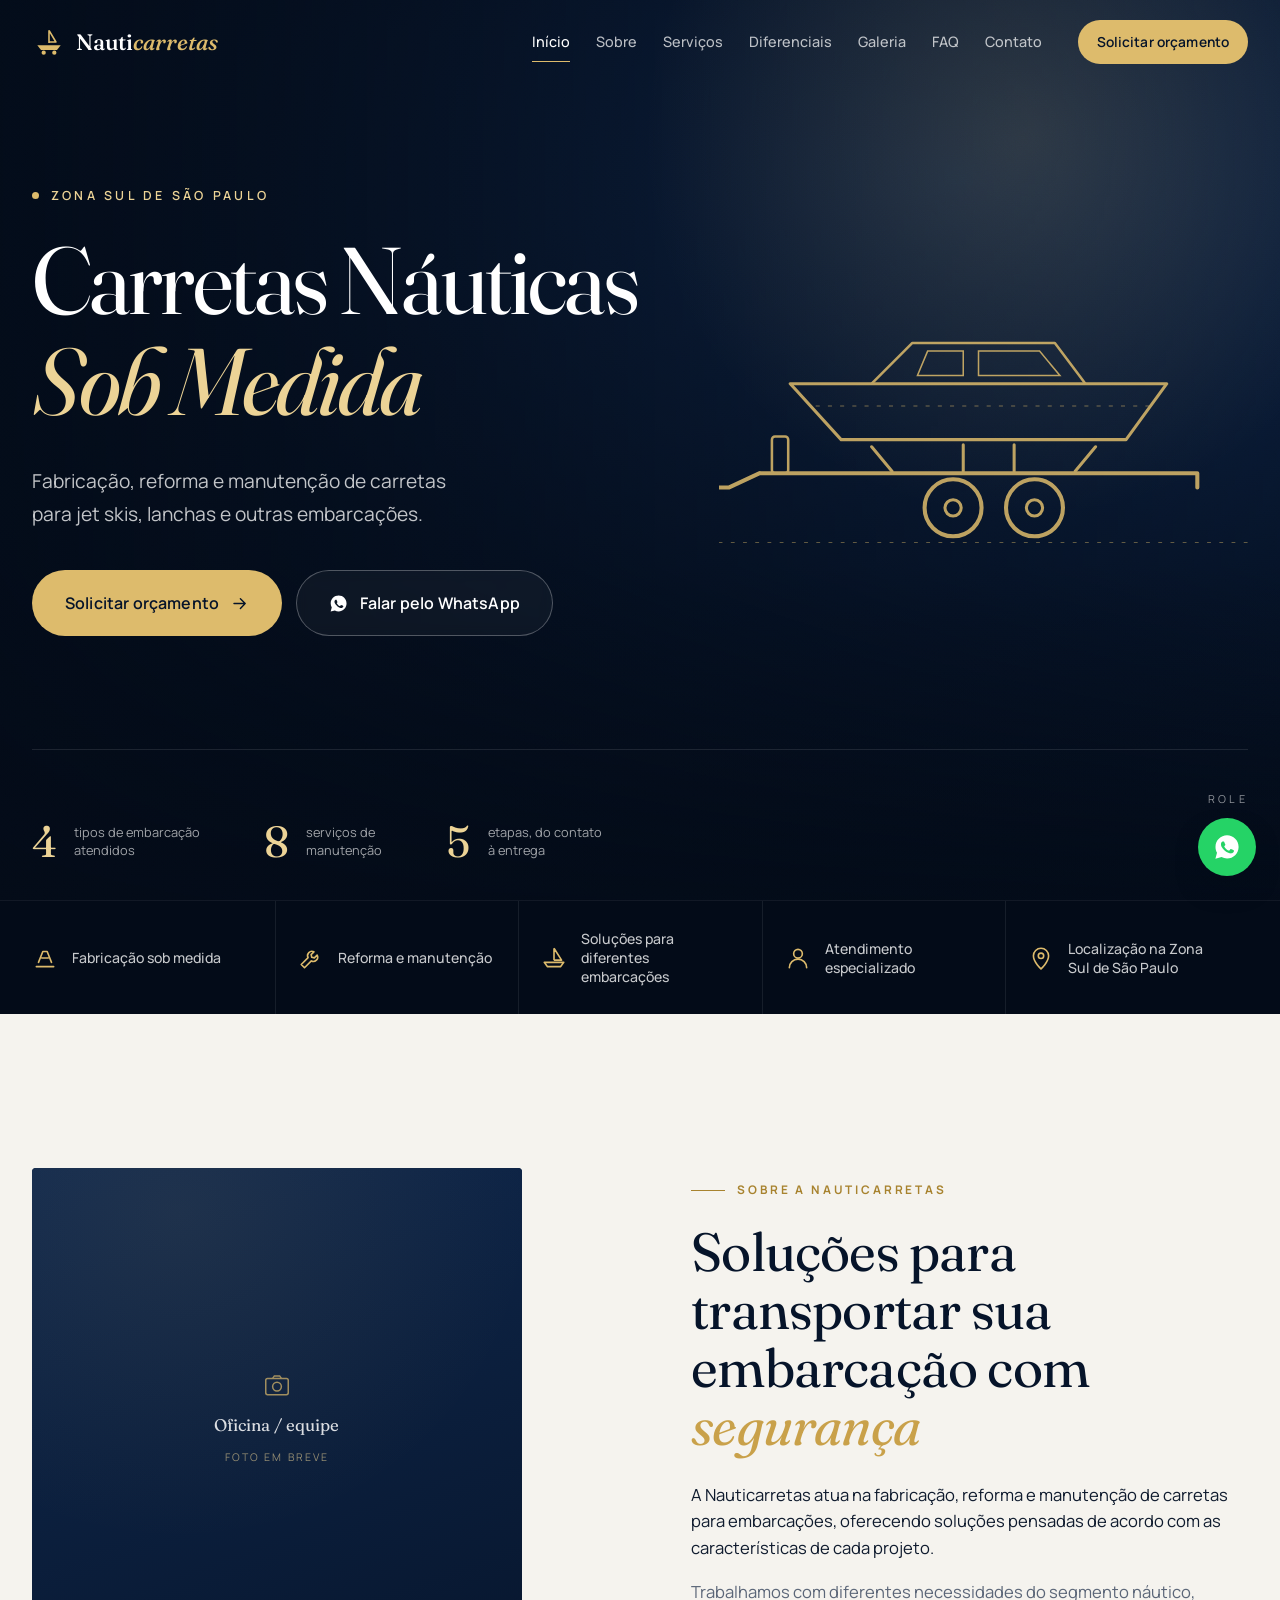
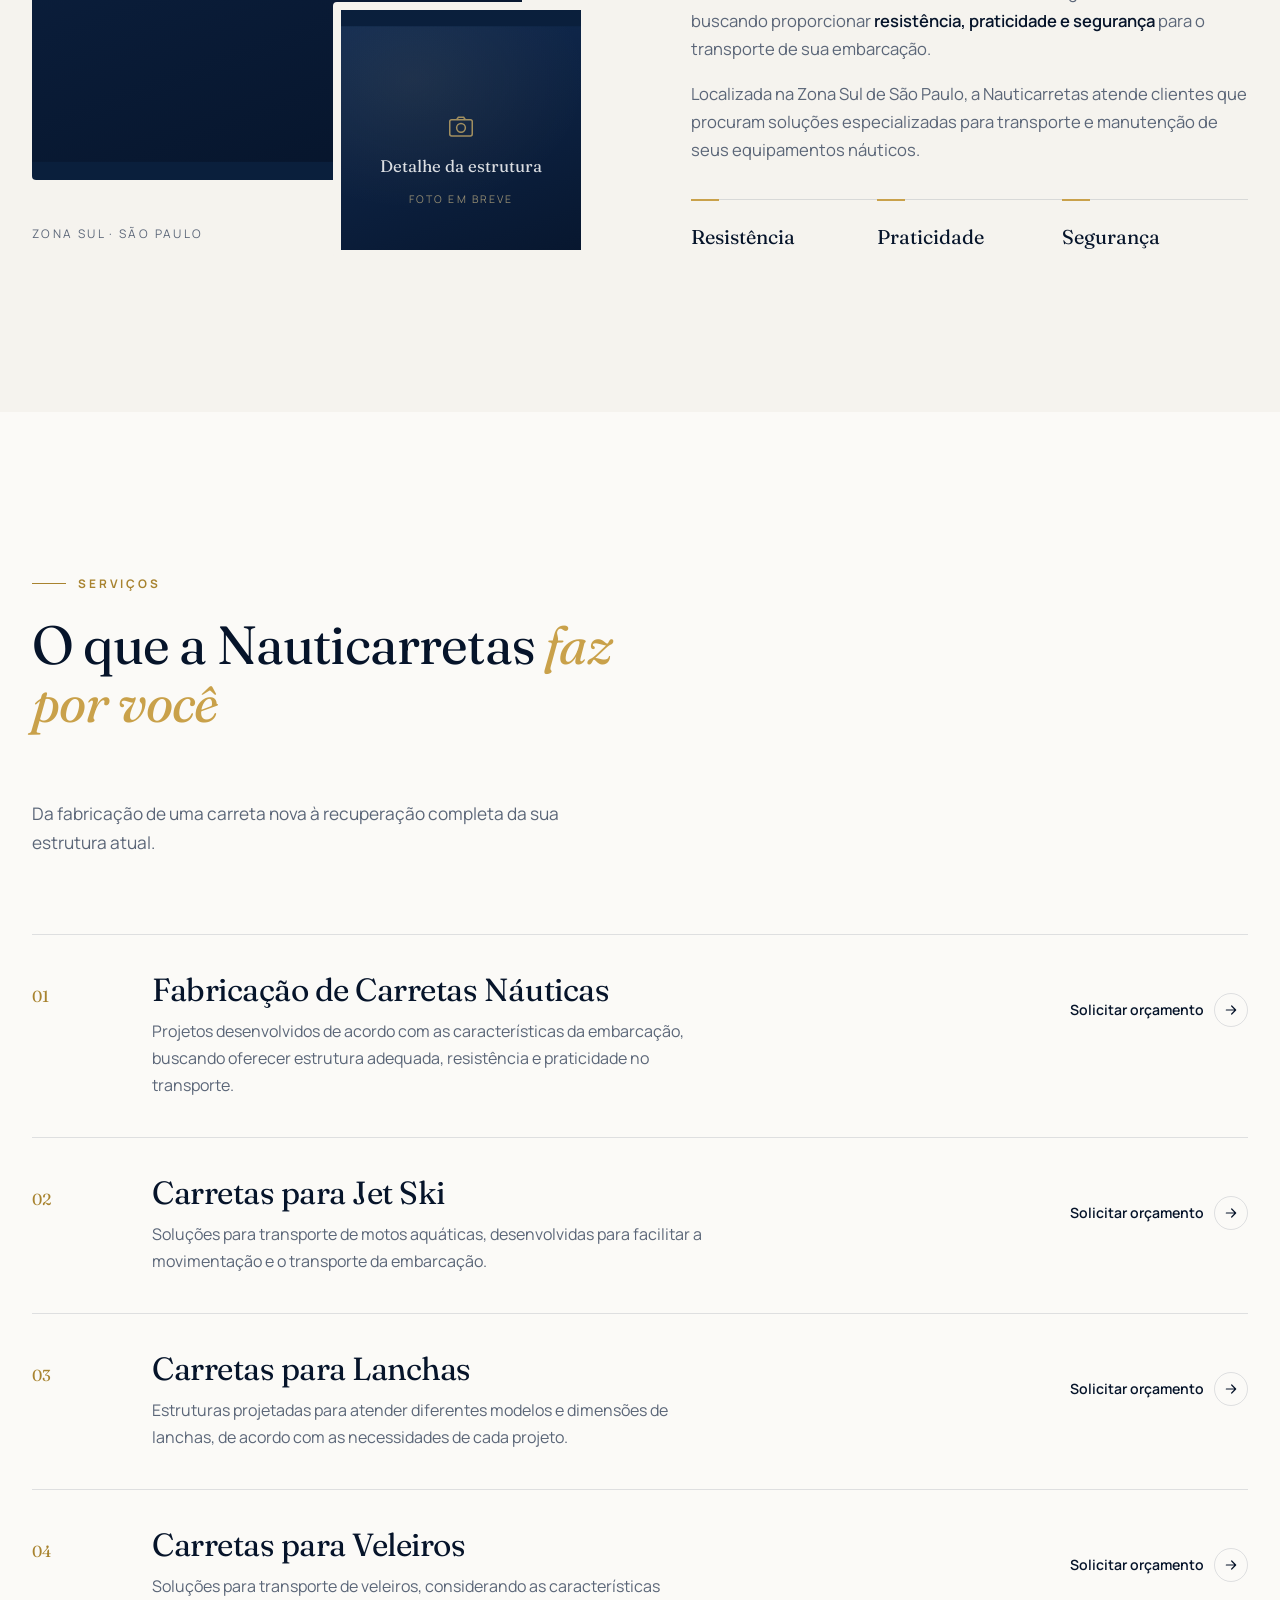
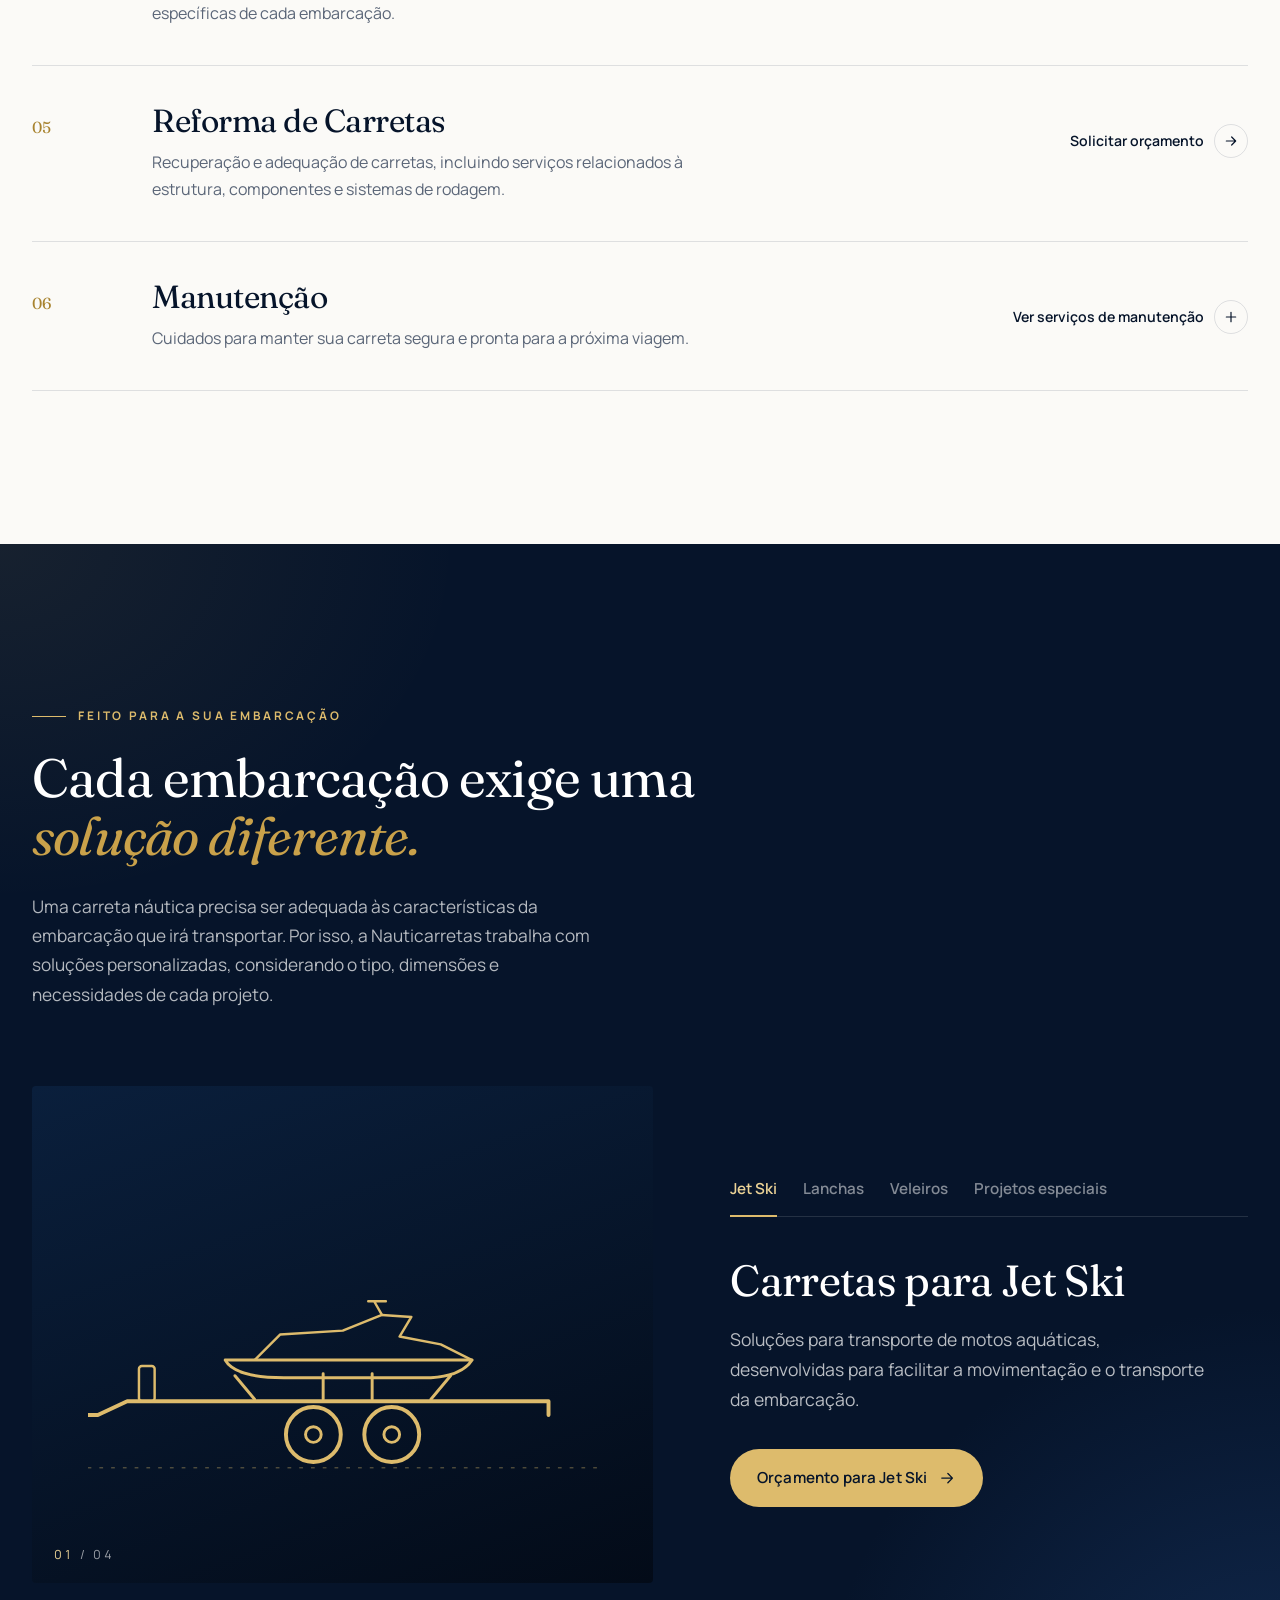
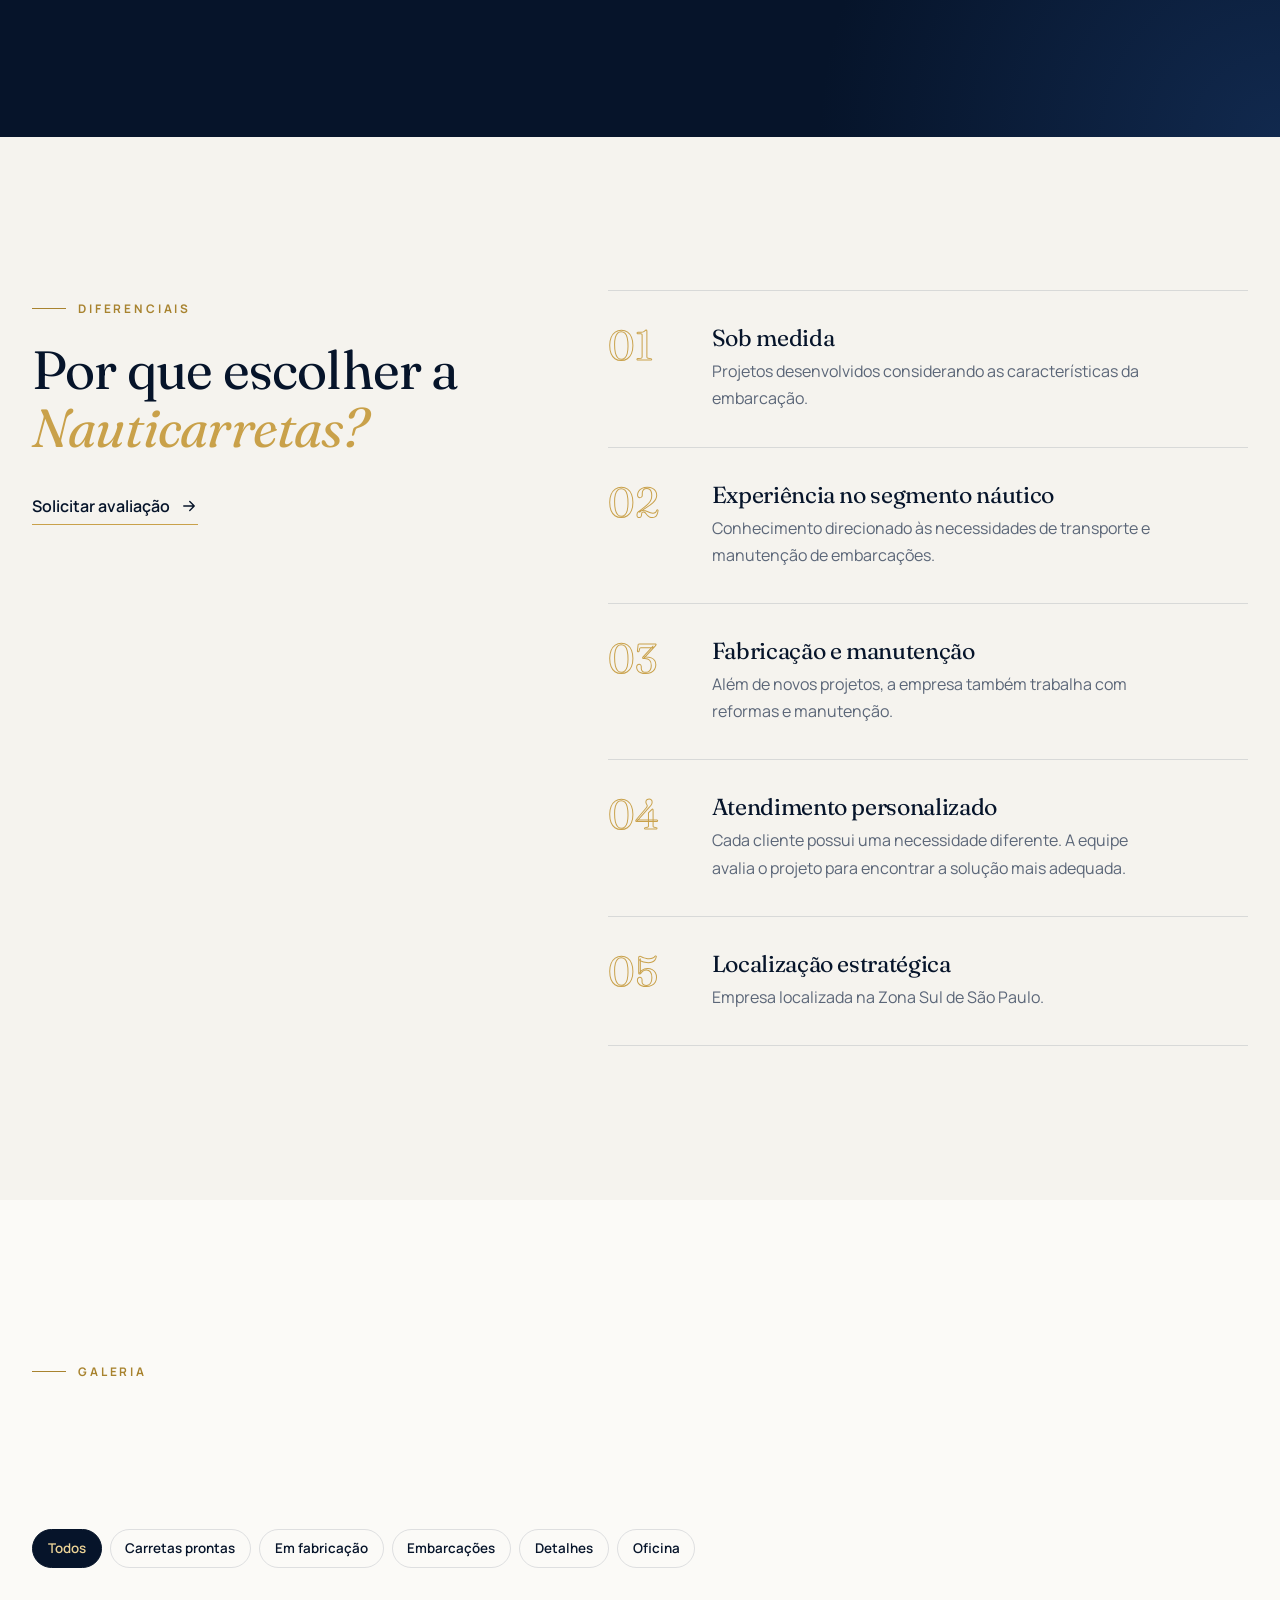
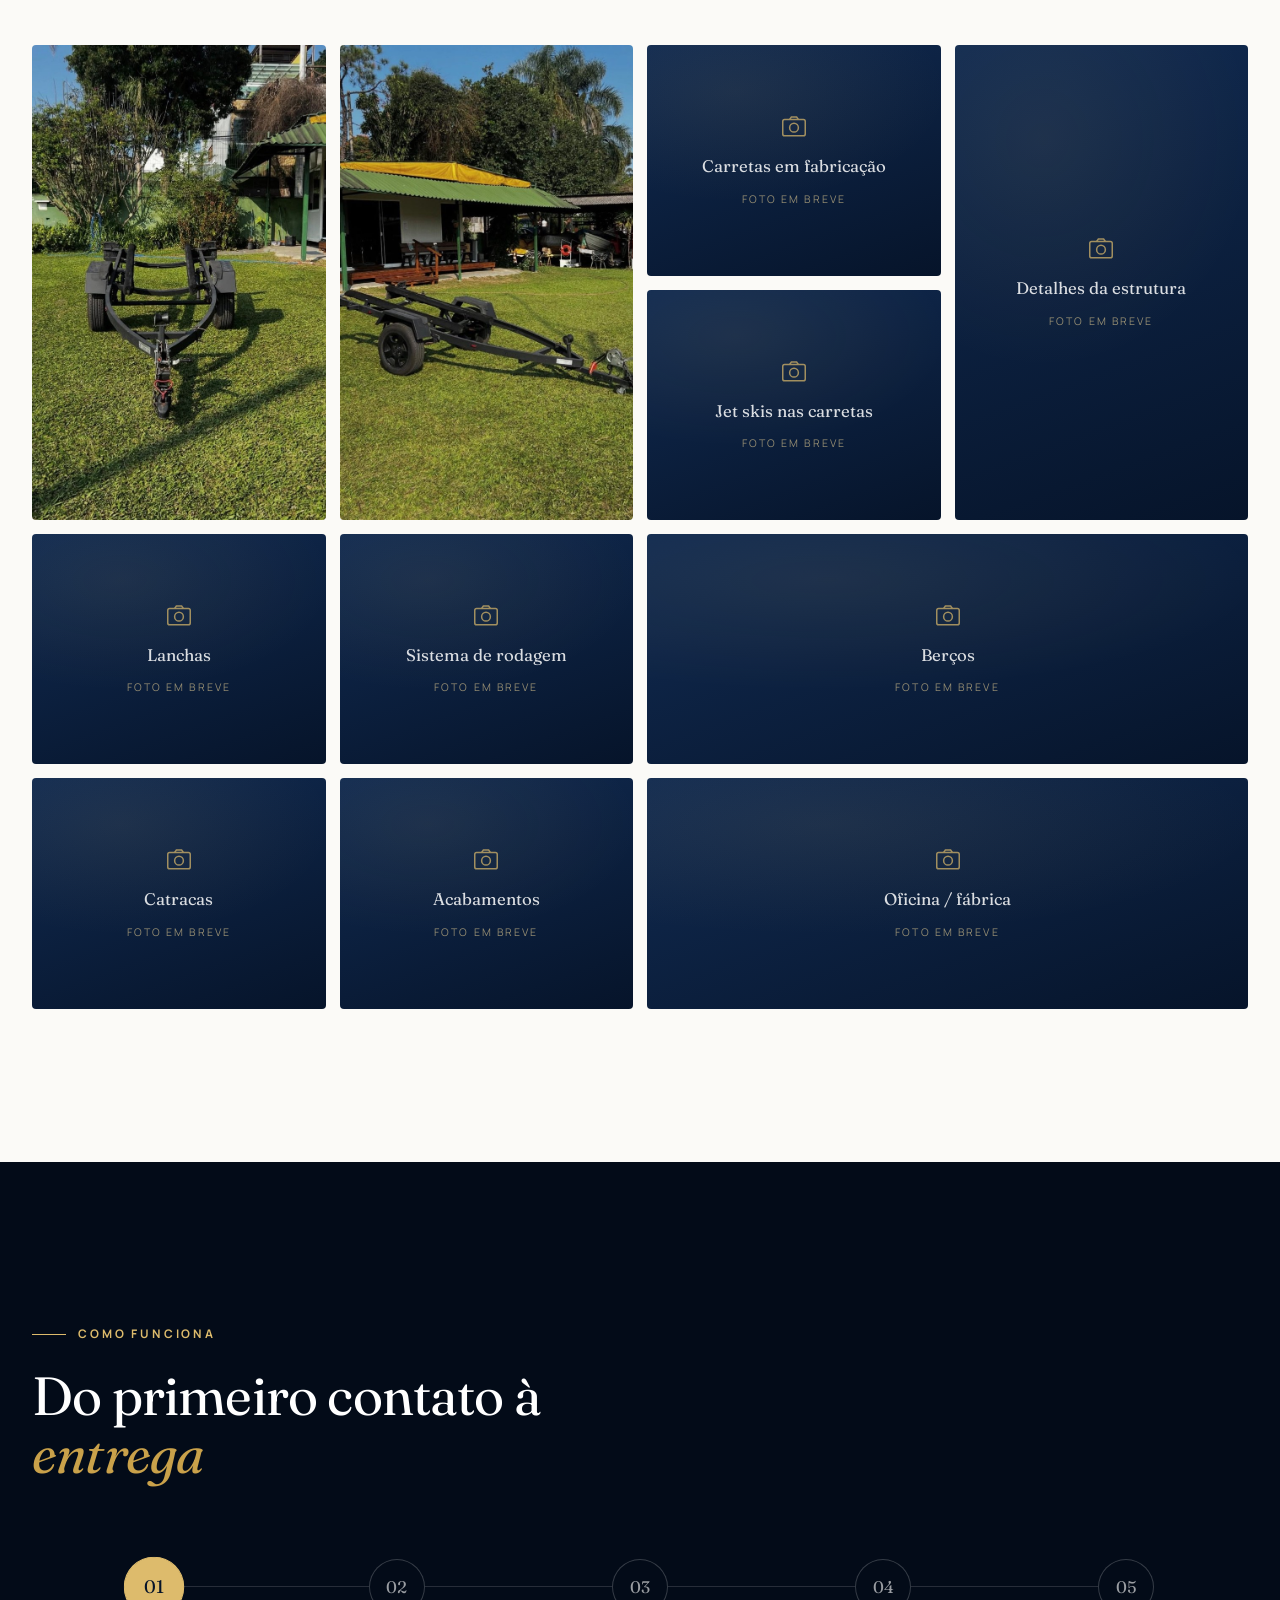
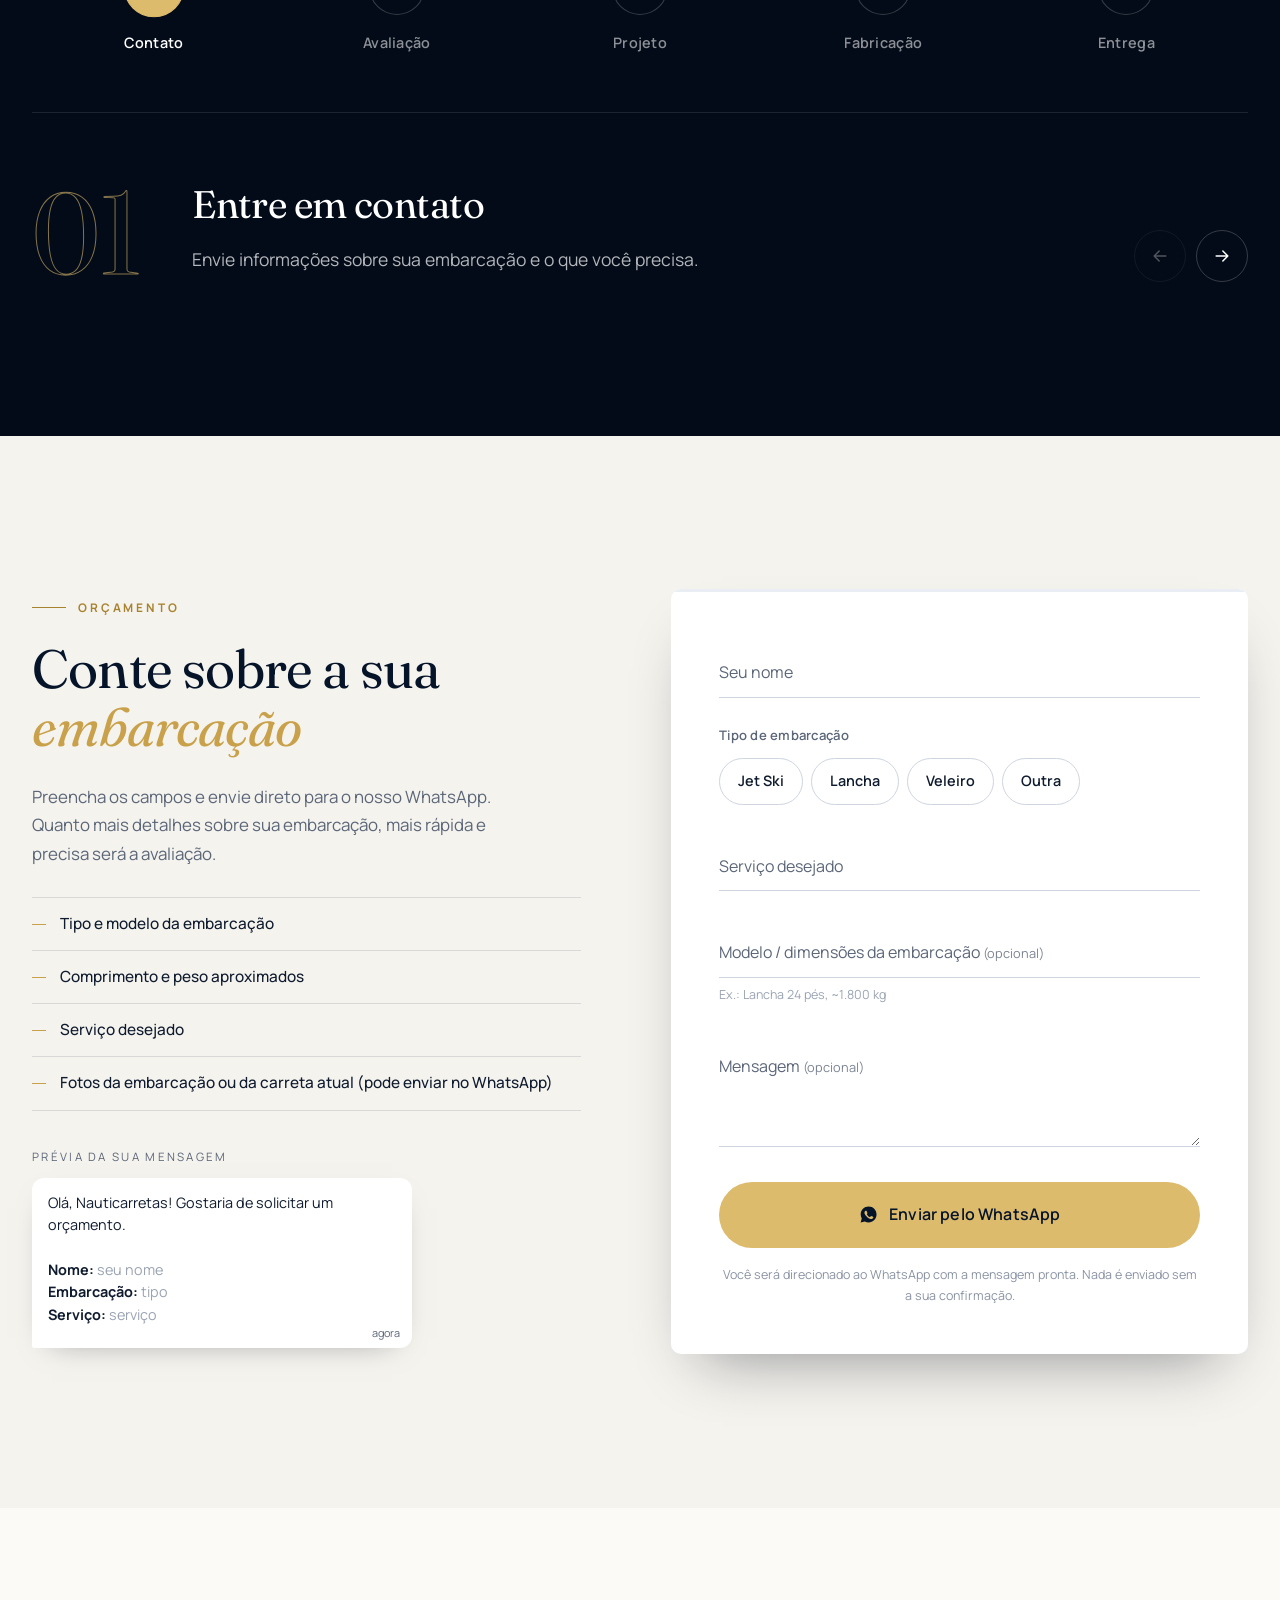
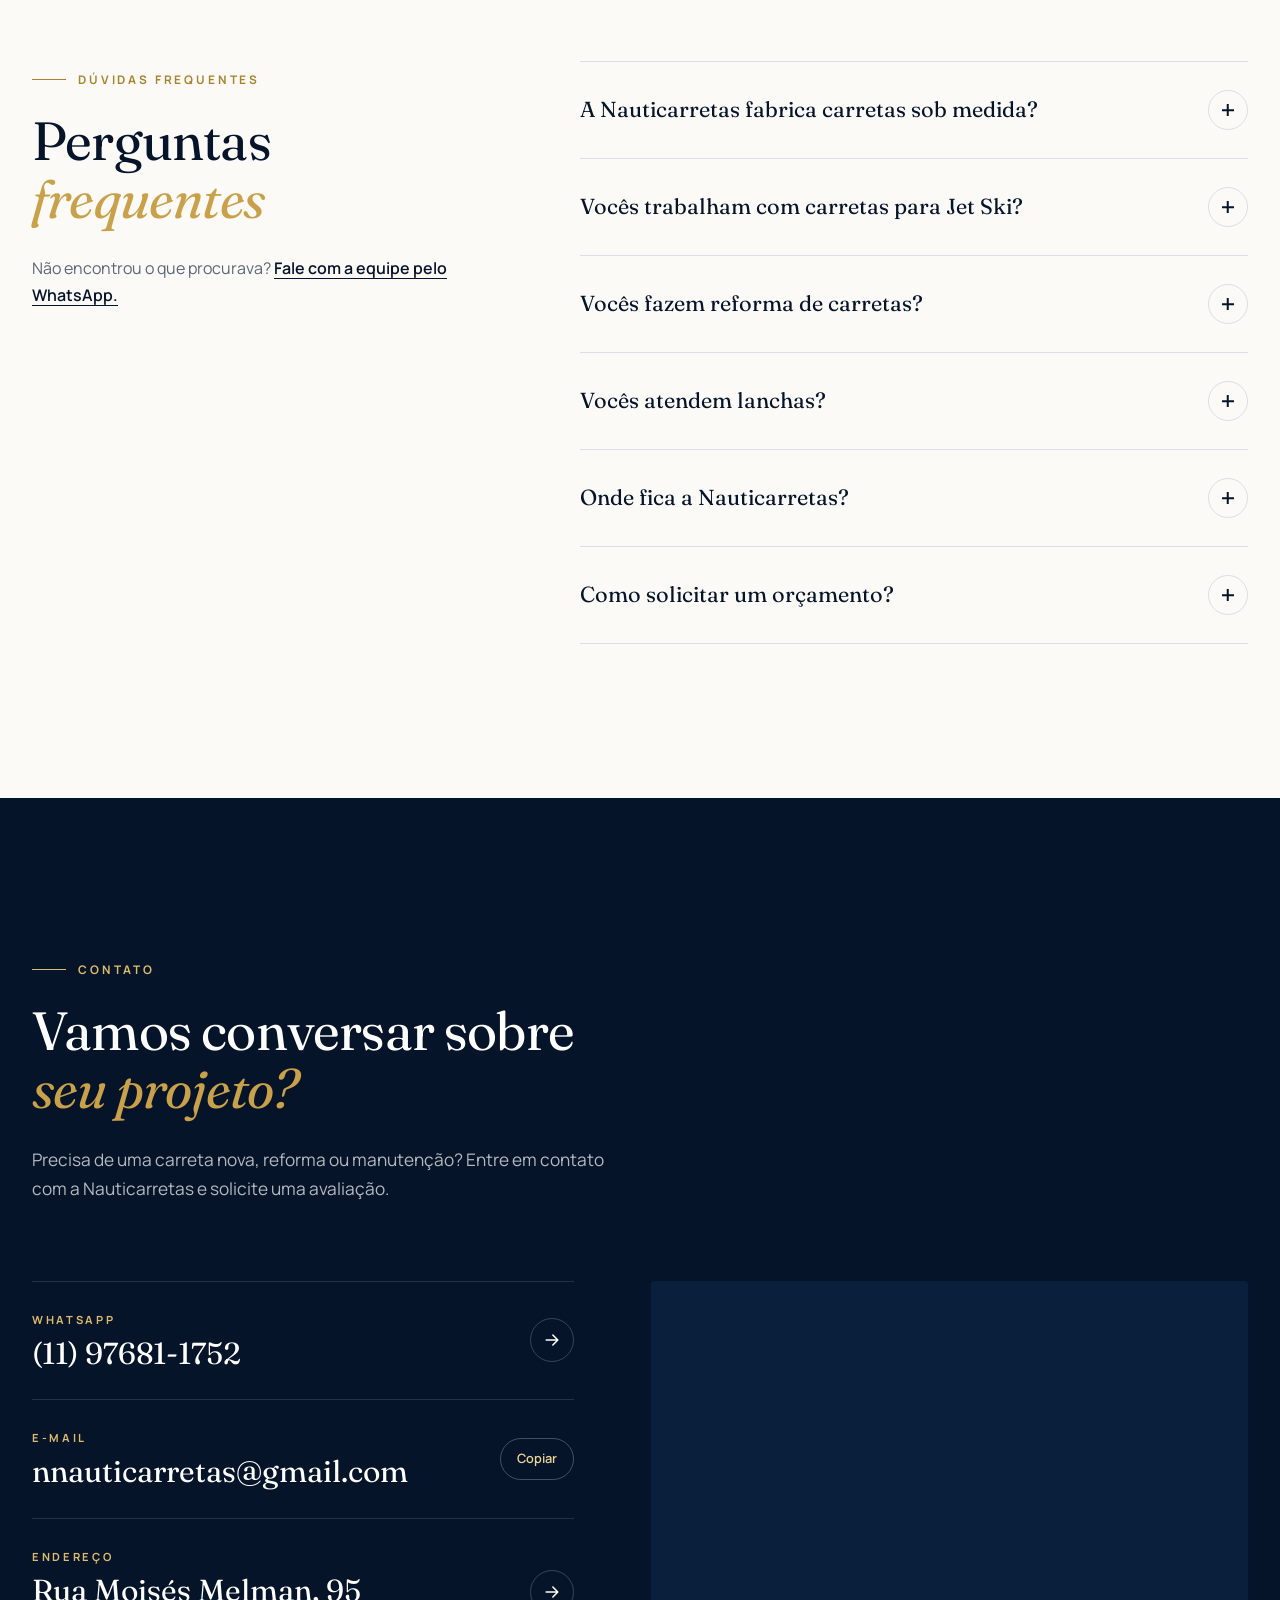
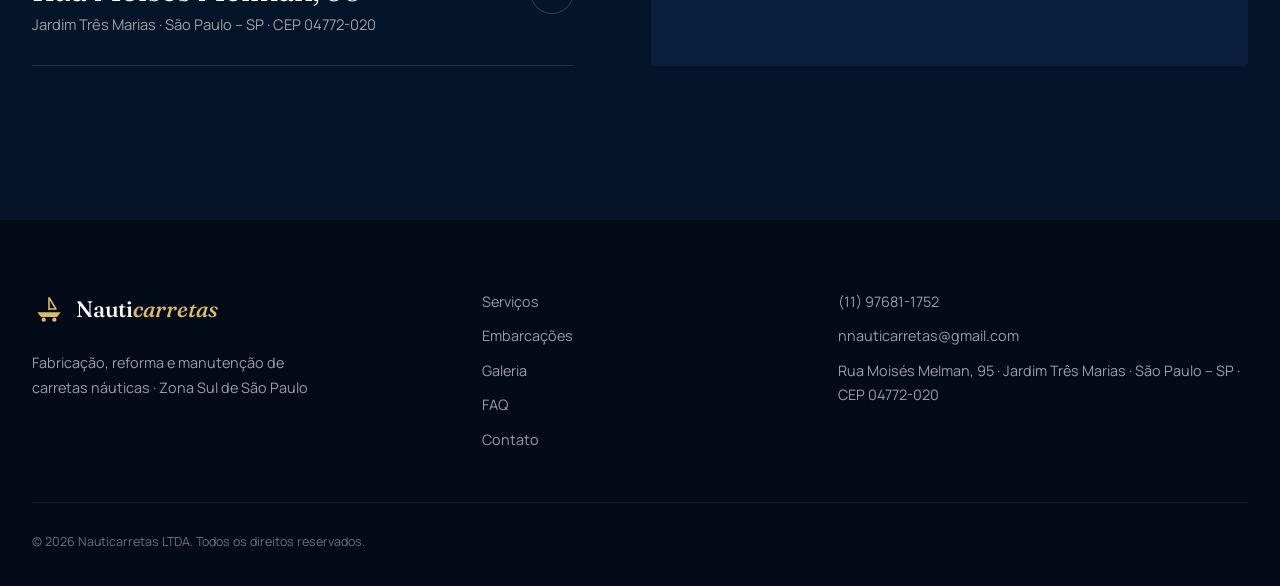
==== commit a32a0335: "Add real photos of finished trailers to gallery (Carretas prontas) Two portrait photos placed as tal" ====
--- a/nauticarretas/index.html
+++ b/nauticarretas/index.html
@@ -480,15 +480,16 @@
           Enquanto a foto não existir, o site exibe automaticamente um espaço reservado.
         -->
         <div class="gallery__grid">
-          <figure class="g-item g-item--wide" data-cat="prontas"><img class="photo" src="images/galeria-01.jpg" alt="Carreta pronta" data-fallback="Carretas prontas" loading="lazy" /><figcaption>Carretas prontas</figcaption></figure>
+          <figure class="g-item g-item--tall" data-cat="prontas"><img class="photo" src="images/carreta-pronta-01.jpg" alt="Carreta para jet ski pronta, vista de frente, sobre gramado" width="812" height="1125" loading="lazy" /><figcaption>Carreta para jet ski pronta</figcaption></figure>
+          <figure class="g-item g-item--tall" data-cat="prontas"><img class="photo" src="images/carreta-pronta-02.jpg" alt="Carreta para jet ski pronta, vista lateral com catraca e engate" width="835" height="1125" loading="lazy" /><figcaption>Carreta pronta – vista lateral</figcaption></figure>
           <figure class="g-item" data-cat="fabricacao"><img class="photo" src="images/galeria-02.jpg" alt="Carreta em fabricação" data-fallback="Carretas em fabricação" loading="lazy" /><figcaption>Carretas em fabricação</figcaption></figure>
           <figure class="g-item g-item--tall" data-cat="detalhes"><img class="photo" src="images/galeria-03.jpg" alt="Detalhes da estrutura" data-fallback="Detalhes da estrutura" loading="lazy" /><figcaption>Detalhes da estrutura</figcaption></figure>
-          <figure class="g-item g-item--wide" data-cat="embarcacoes"><img class="photo" src="images/galeria-04.jpg" alt="Jet ski na carreta" data-fallback="Jet skis nas carretas" loading="lazy" /><figcaption>Jet skis nas carretas</figcaption></figure>
+          <figure class="g-item" data-cat="embarcacoes"><img class="photo" src="images/galeria-04.jpg" alt="Jet ski na carreta" data-fallback="Jet skis nas carretas" loading="lazy" /><figcaption>Jet skis nas carretas</figcaption></figure>
           <figure class="g-item" data-cat="embarcacoes"><img class="photo" src="images/galeria-05.jpg" alt="Lancha na carreta" data-fallback="Lanchas" loading="lazy" /><figcaption>Lanchas</figcaption></figure>
           <figure class="g-item" data-cat="detalhes"><img class="photo" src="images/galeria-06.jpg" alt="Sistema de rodagem" data-fallback="Sistema de rodagem" loading="lazy" /><figcaption>Sistema de rodagem</figcaption></figure>
           <figure class="g-item g-item--wide" data-cat="detalhes"><img class="photo" src="images/galeria-07.jpg" alt="Berços da carreta" data-fallback="Berços" loading="lazy" /><figcaption>Berços</figcaption></figure>
           <figure class="g-item" data-cat="detalhes"><img class="photo" src="images/galeria-08.jpg" alt="Catraca" data-fallback="Catracas" loading="lazy" /><figcaption>Catracas</figcaption></figure>
-          <figure class="g-item g-item--wide" data-cat="prontas"><img class="photo" src="images/galeria-09.jpg" alt="Acabamentos" data-fallback="Acabamentos" loading="lazy" /><figcaption>Acabamentos</figcaption></figure>
+          <figure class="g-item" data-cat="prontas"><img class="photo" src="images/galeria-09.jpg" alt="Acabamentos" data-fallback="Acabamentos" loading="lazy" /><figcaption>Acabamentos</figcaption></figure>
           <figure class="g-item g-item--wide" data-cat="oficina"><img class="photo" src="images/galeria-10.jpg" alt="Oficina / fábrica" data-fallback="Oficina / fábrica" loading="lazy" /><figcaption>Oficina / fábrica</figcaption></figure>
         </div>
       </div>
--- a/nauticarretas/css/style.css
+++ b/nauticarretas/css/style.css
@@ -699,6 +699,7 @@
 
   .contact-row > a { padding: 22px 0; }
   .contact-row strong { font-size: 1.22rem; overflow-wrap: anywhere; word-break: normal; }
+  .contact-row a[href^="mailto"] strong { font-size: 1.02rem; overflow-wrap: normal; }
   .contact__map { min-height: 300px; }
 
   .footer__inner { grid-template-columns: 1fr; gap: 28px; }
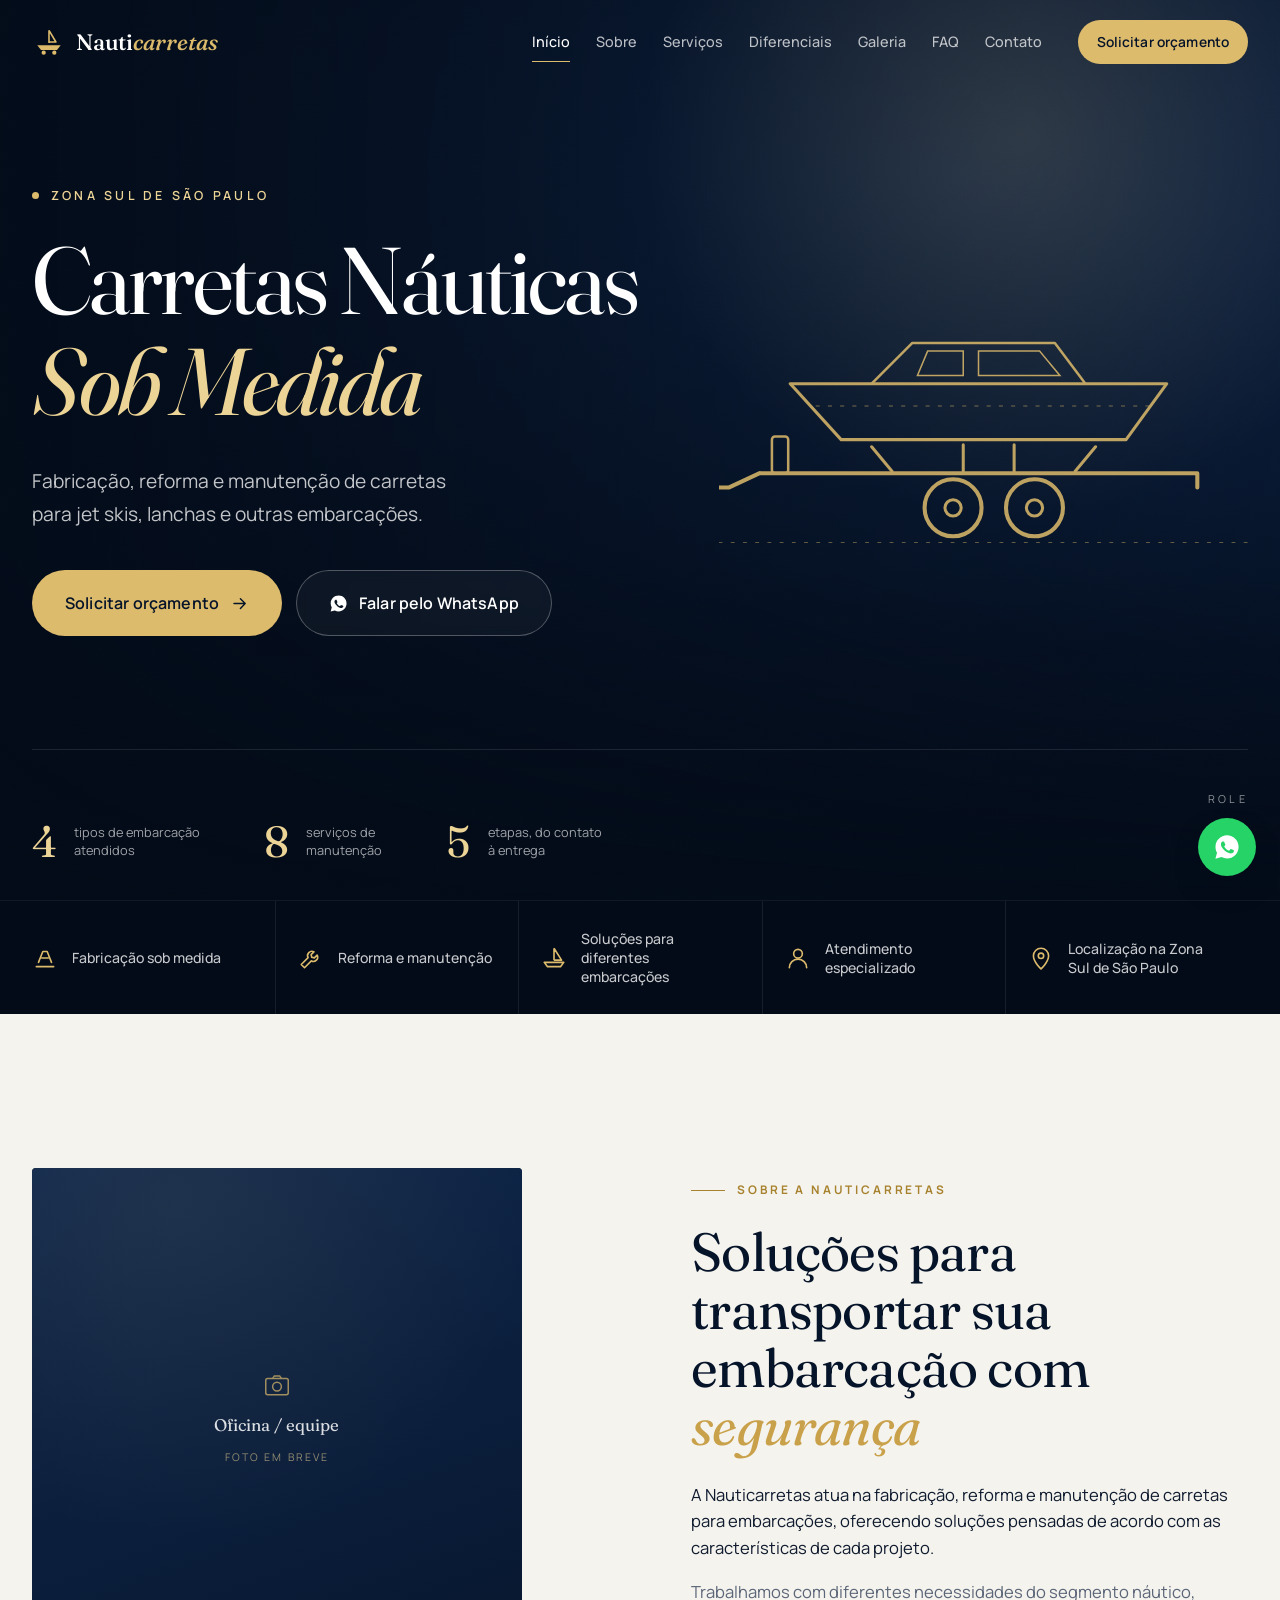
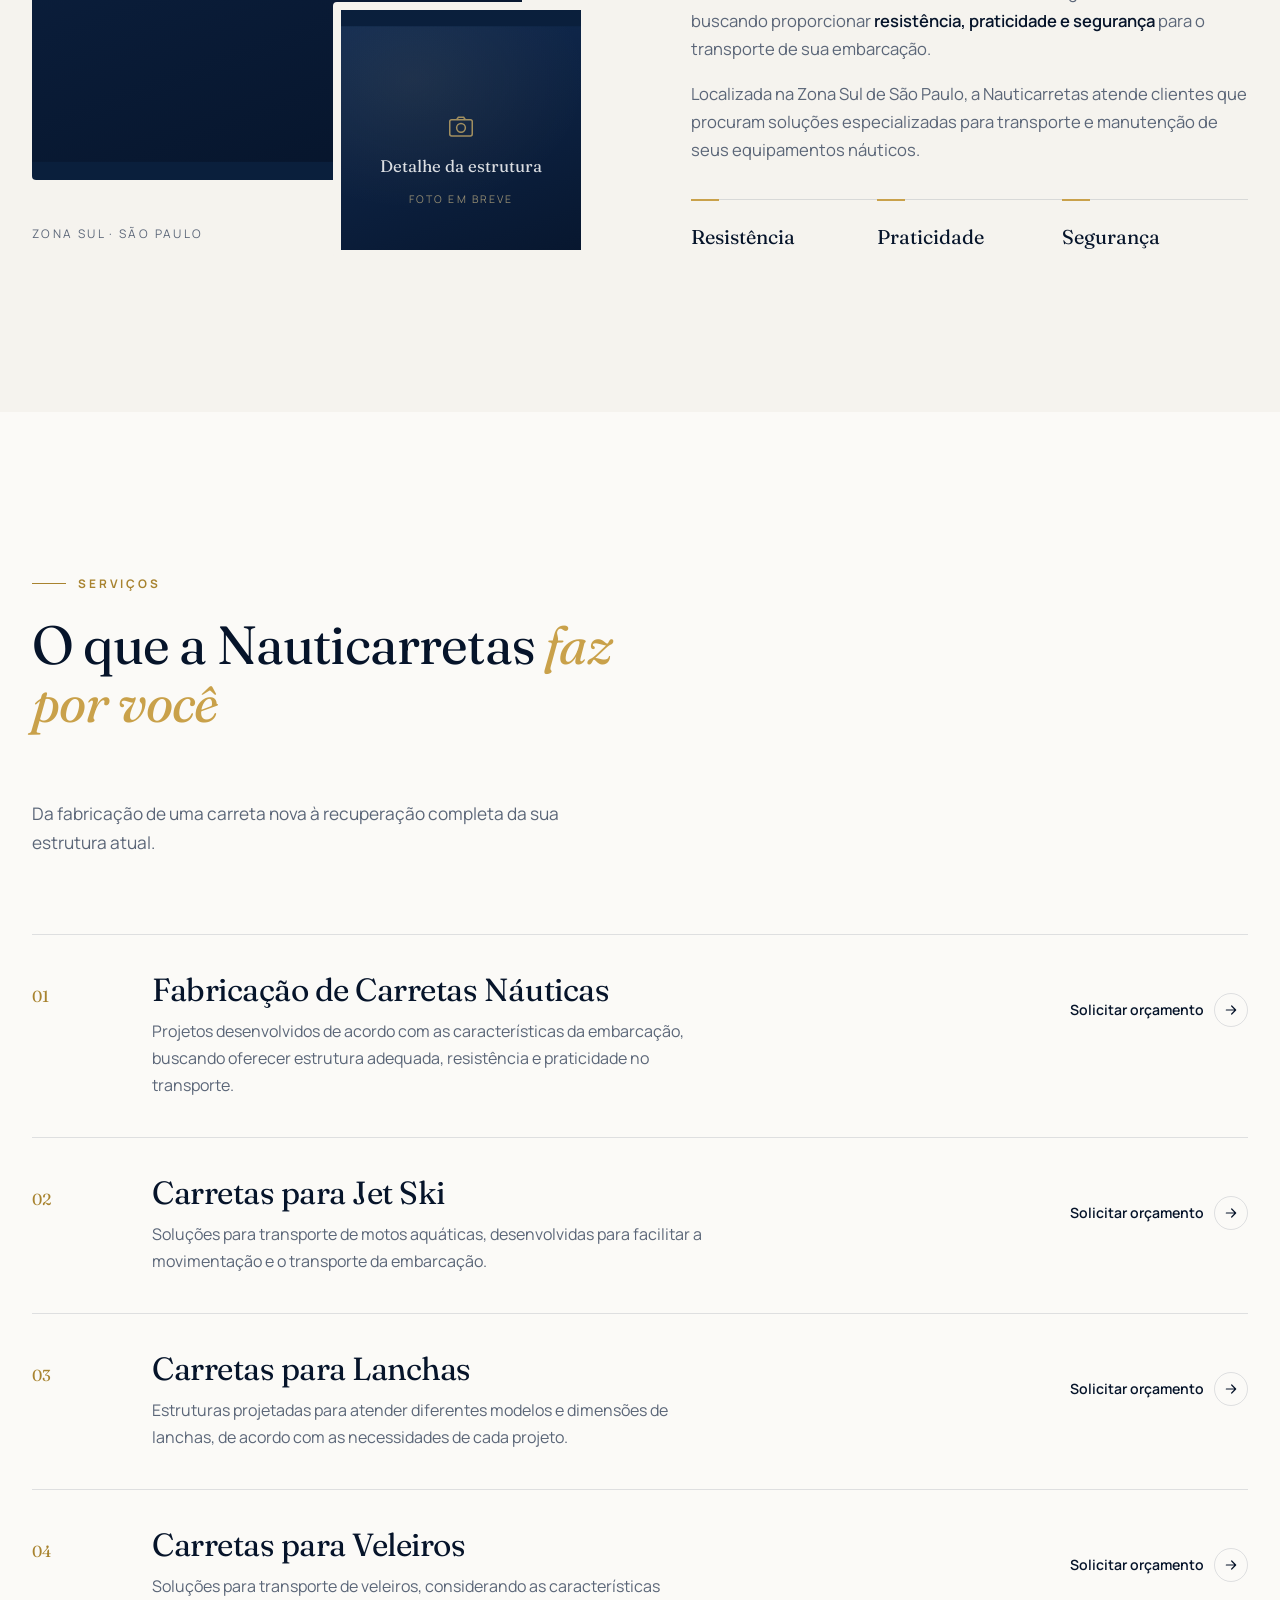
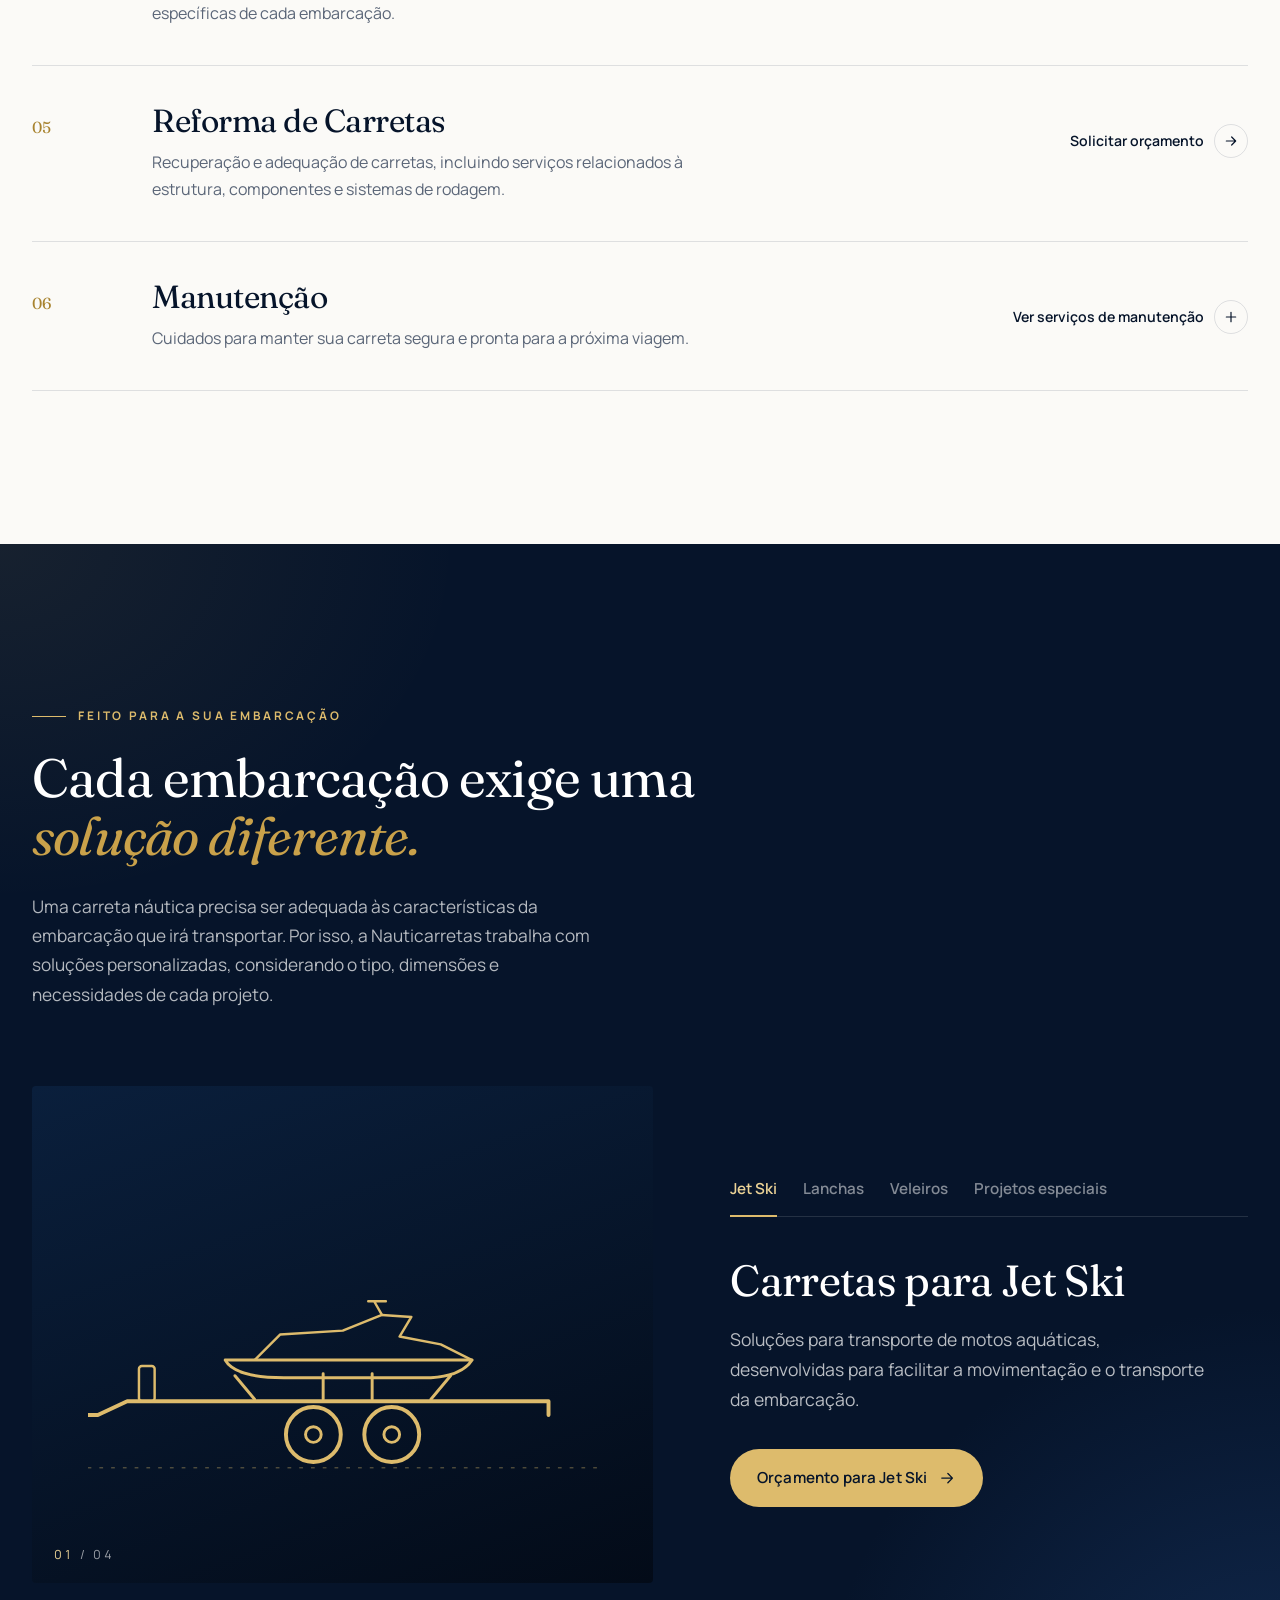
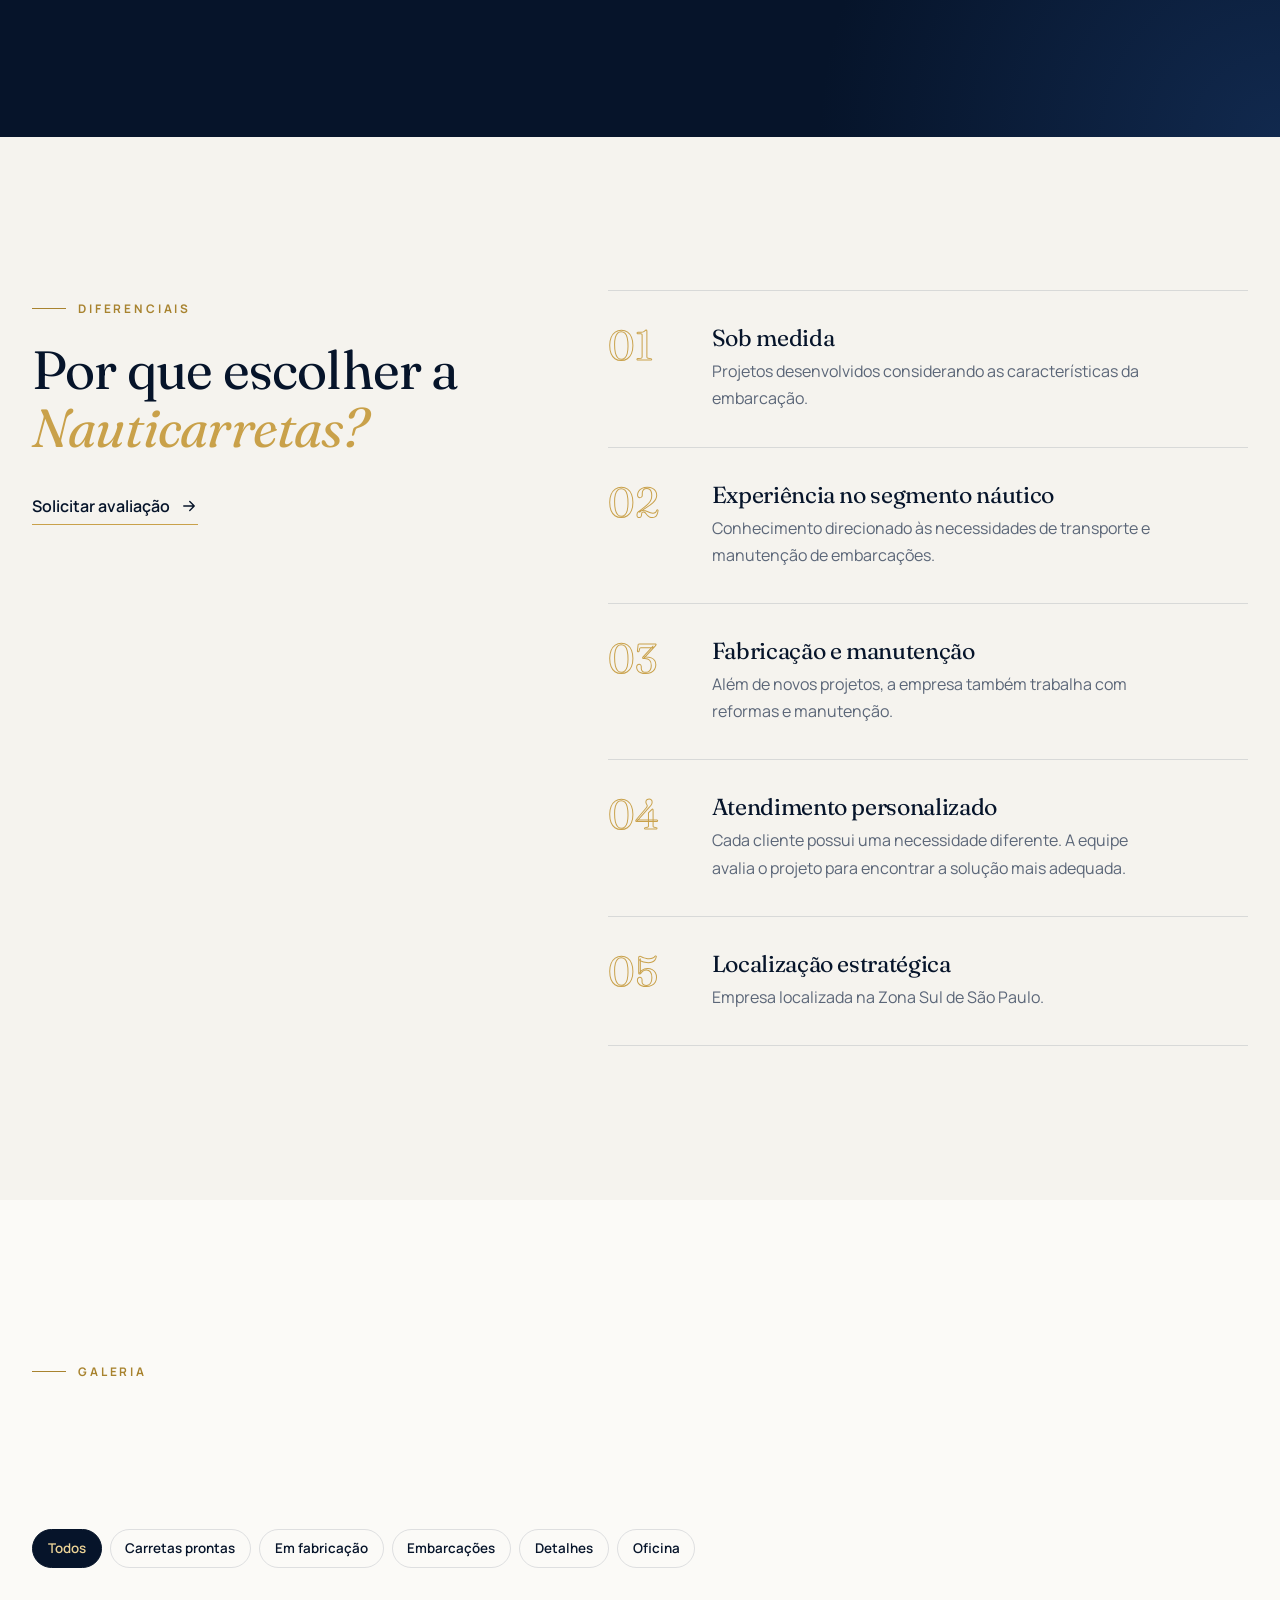
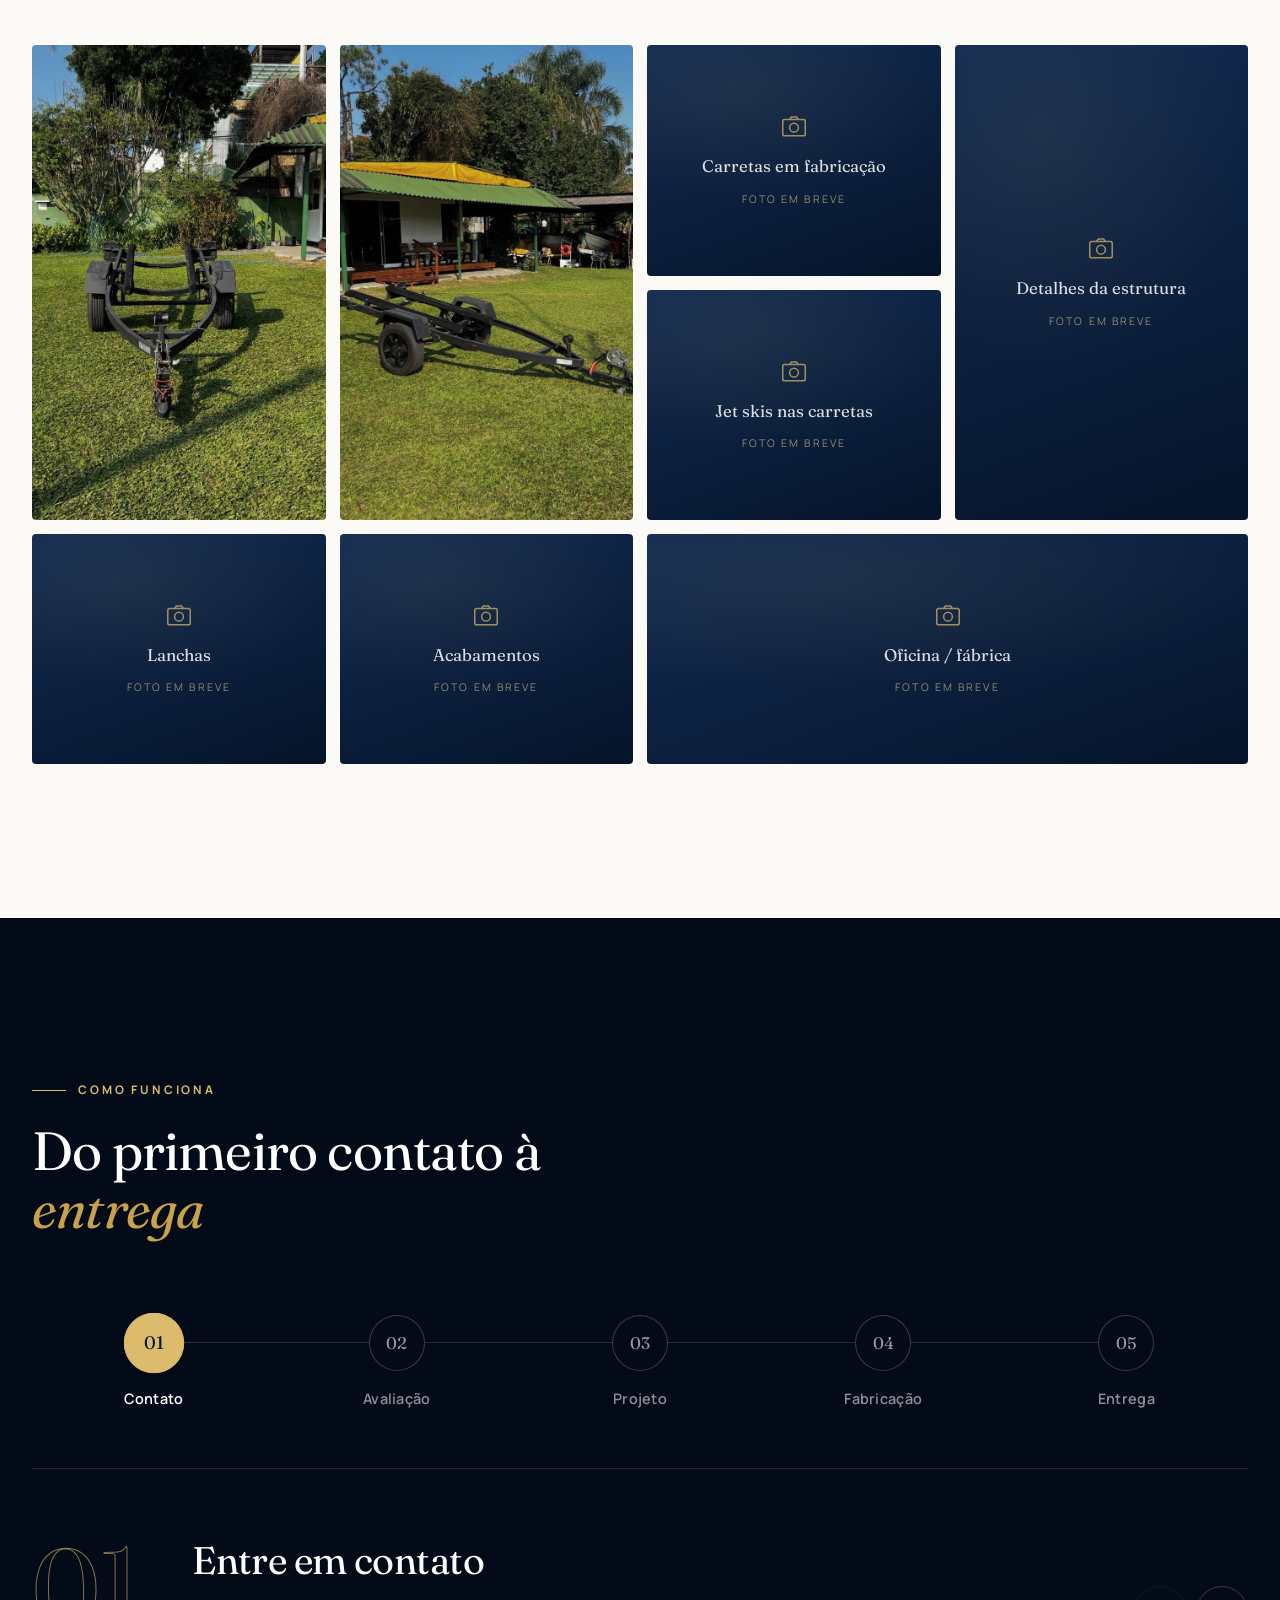
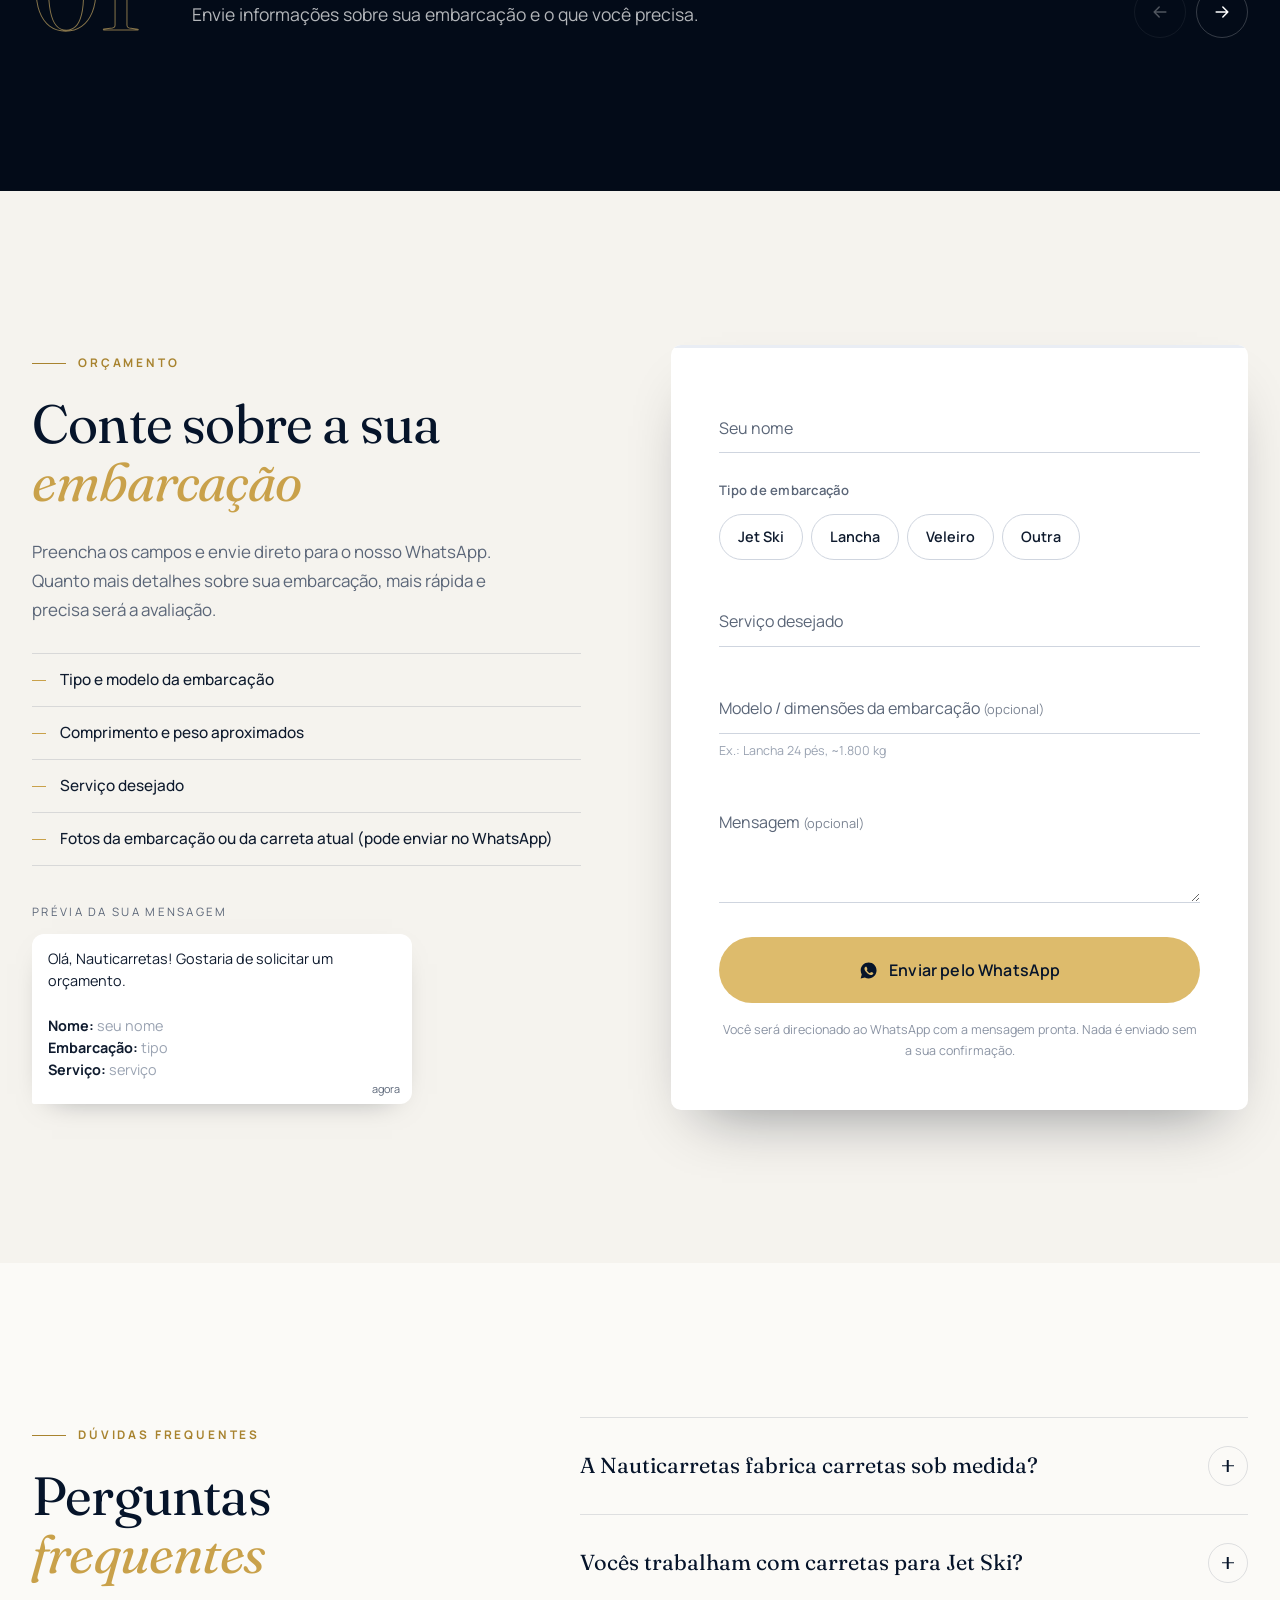
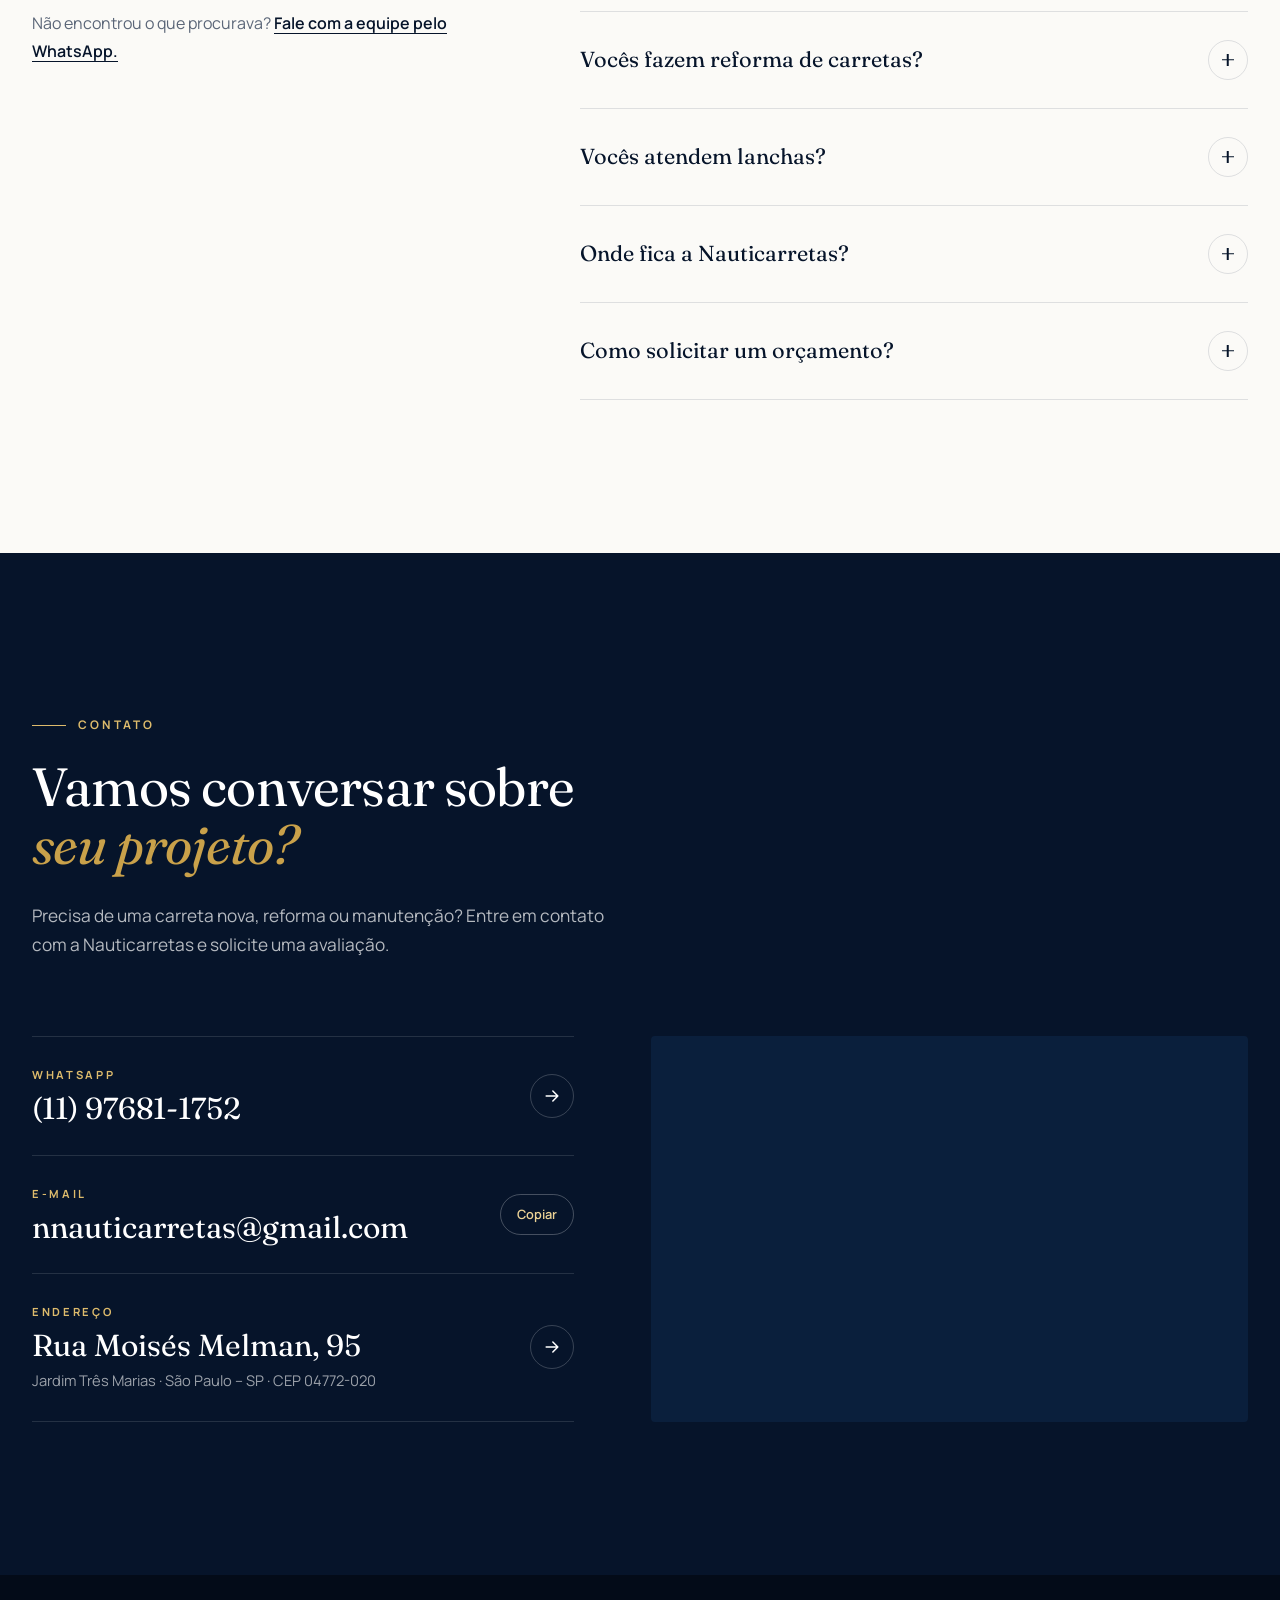
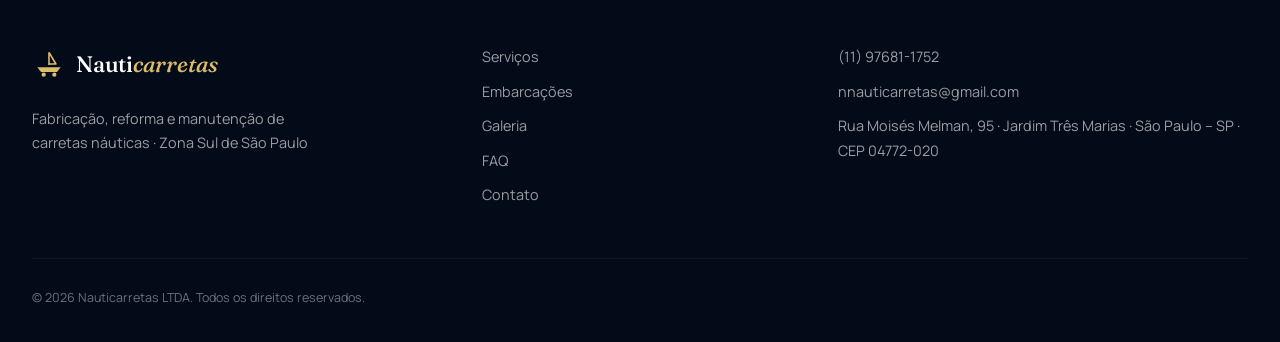
==== commit f6607cbc: "Remove rodagem, berços and catracas tiles from gallery Co-Authored-By: Claude Opus 5.5 <noreply@anth" ====
--- a/nauticarretas/index.html
+++ b/nauticarretas/index.html
@@ -486,9 +486,6 @@
           <figure class="g-item g-item--tall" data-cat="detalhes"><img class="photo" src="images/galeria-03.jpg" alt="Detalhes da estrutura" data-fallback="Detalhes da estrutura" loading="lazy" /><figcaption>Detalhes da estrutura</figcaption></figure>
           <figure class="g-item" data-cat="embarcacoes"><img class="photo" src="images/galeria-04.jpg" alt="Jet ski na carreta" data-fallback="Jet skis nas carretas" loading="lazy" /><figcaption>Jet skis nas carretas</figcaption></figure>
           <figure class="g-item" data-cat="embarcacoes"><img class="photo" src="images/galeria-05.jpg" alt="Lancha na carreta" data-fallback="Lanchas" loading="lazy" /><figcaption>Lanchas</figcaption></figure>
-          <figure class="g-item" data-cat="detalhes"><img class="photo" src="images/galeria-06.jpg" alt="Sistema de rodagem" data-fallback="Sistema de rodagem" loading="lazy" /><figcaption>Sistema de rodagem</figcaption></figure>
-          <figure class="g-item g-item--wide" data-cat="detalhes"><img class="photo" src="images/galeria-07.jpg" alt="Berços da carreta" data-fallback="Berços" loading="lazy" /><figcaption>Berços</figcaption></figure>
-          <figure class="g-item" data-cat="detalhes"><img class="photo" src="images/galeria-08.jpg" alt="Catraca" data-fallback="Catracas" loading="lazy" /><figcaption>Catracas</figcaption></figure>
           <figure class="g-item" data-cat="prontas"><img class="photo" src="images/galeria-09.jpg" alt="Acabamentos" data-fallback="Acabamentos" loading="lazy" /><figcaption>Acabamentos</figcaption></figure>
           <figure class="g-item g-item--wide" data-cat="oficina"><img class="photo" src="images/galeria-10.jpg" alt="Oficina / fábrica" data-fallback="Oficina / fábrica" loading="lazy" /><figcaption>Oficina / fábrica</figcaption></figure>
         </div>
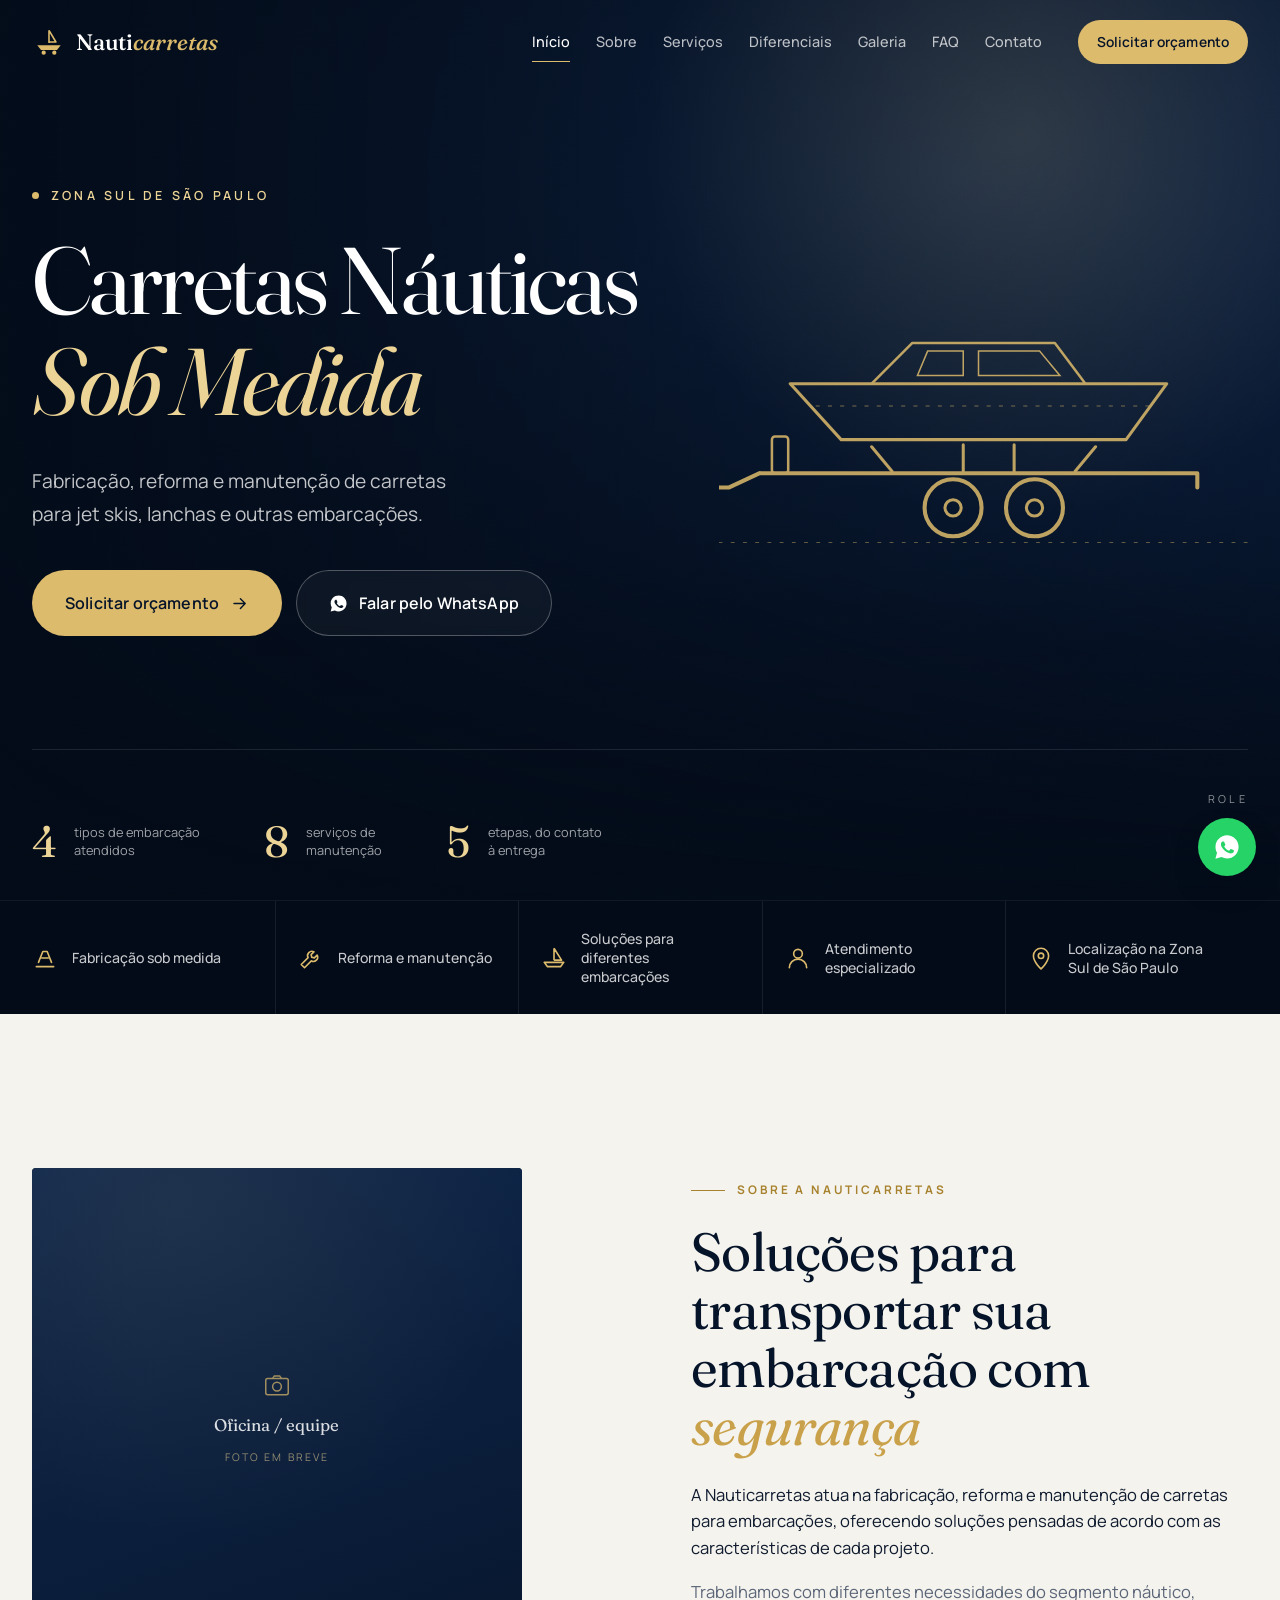
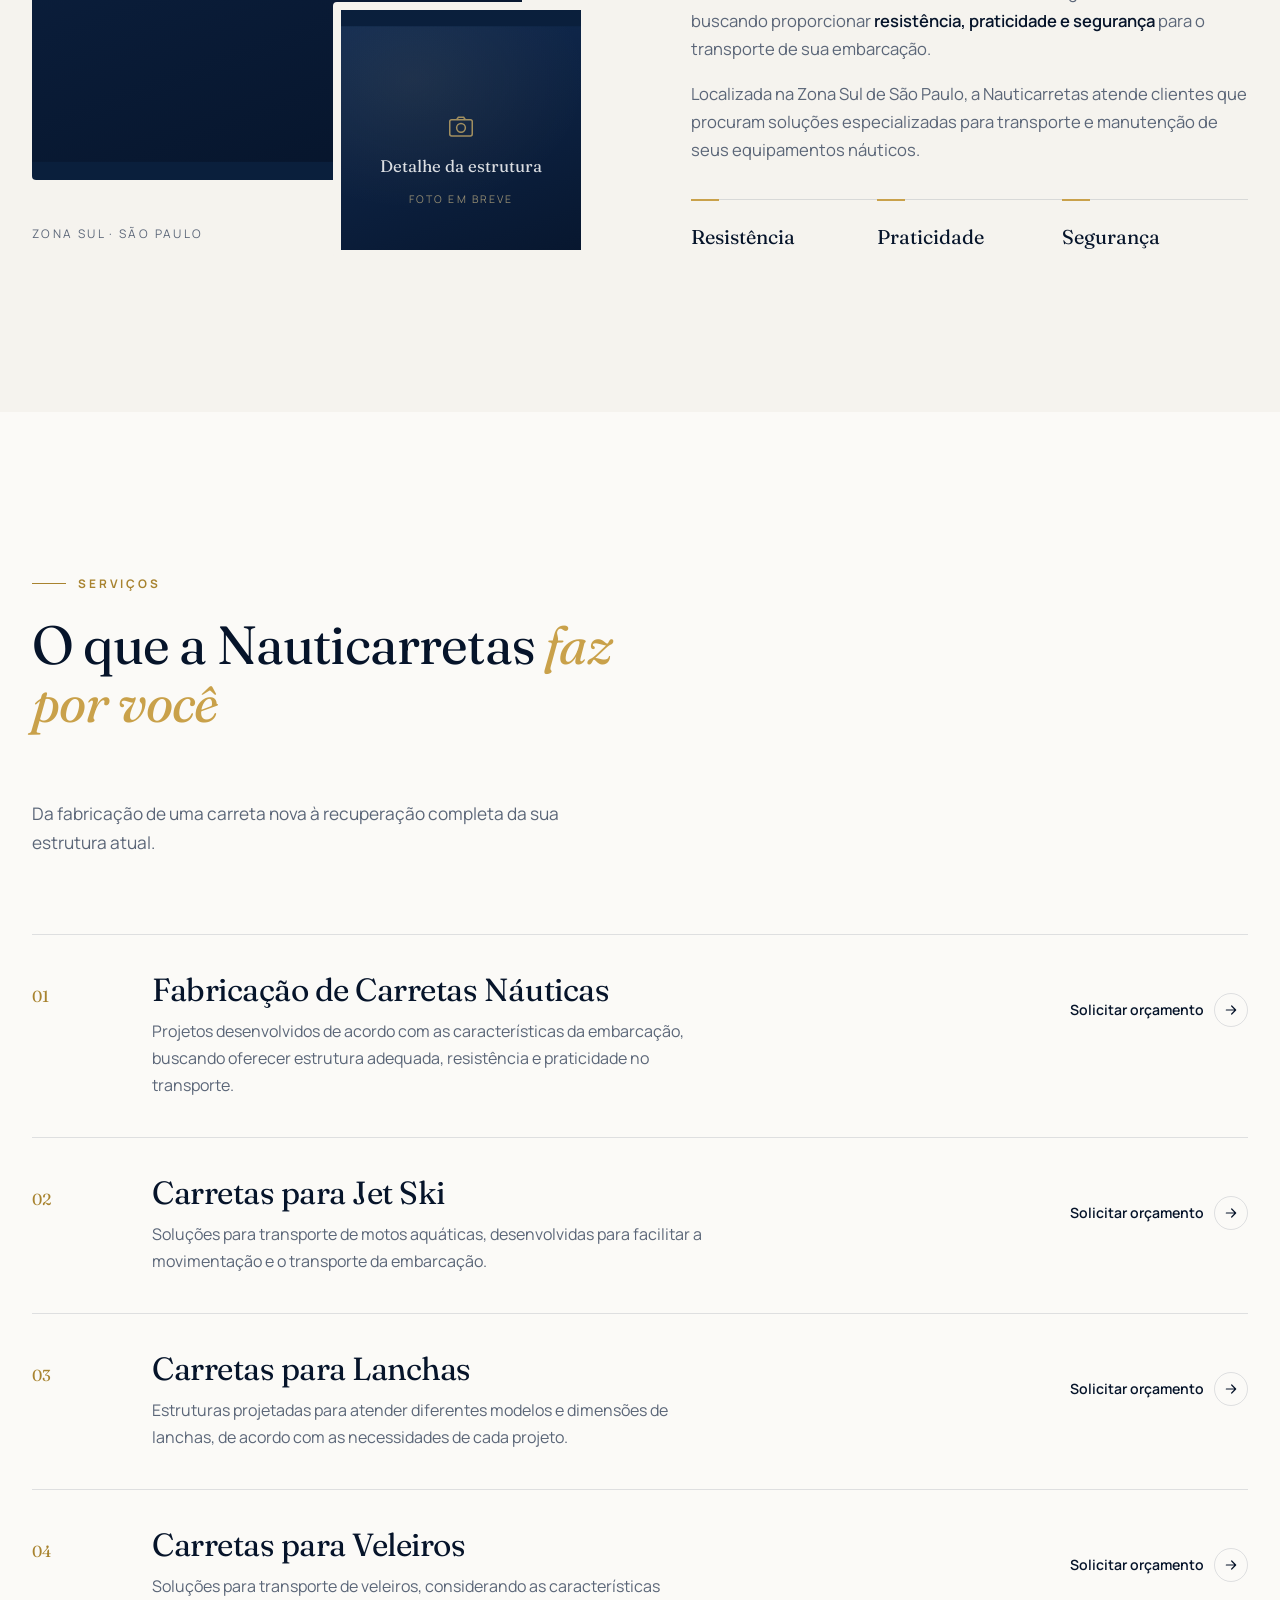
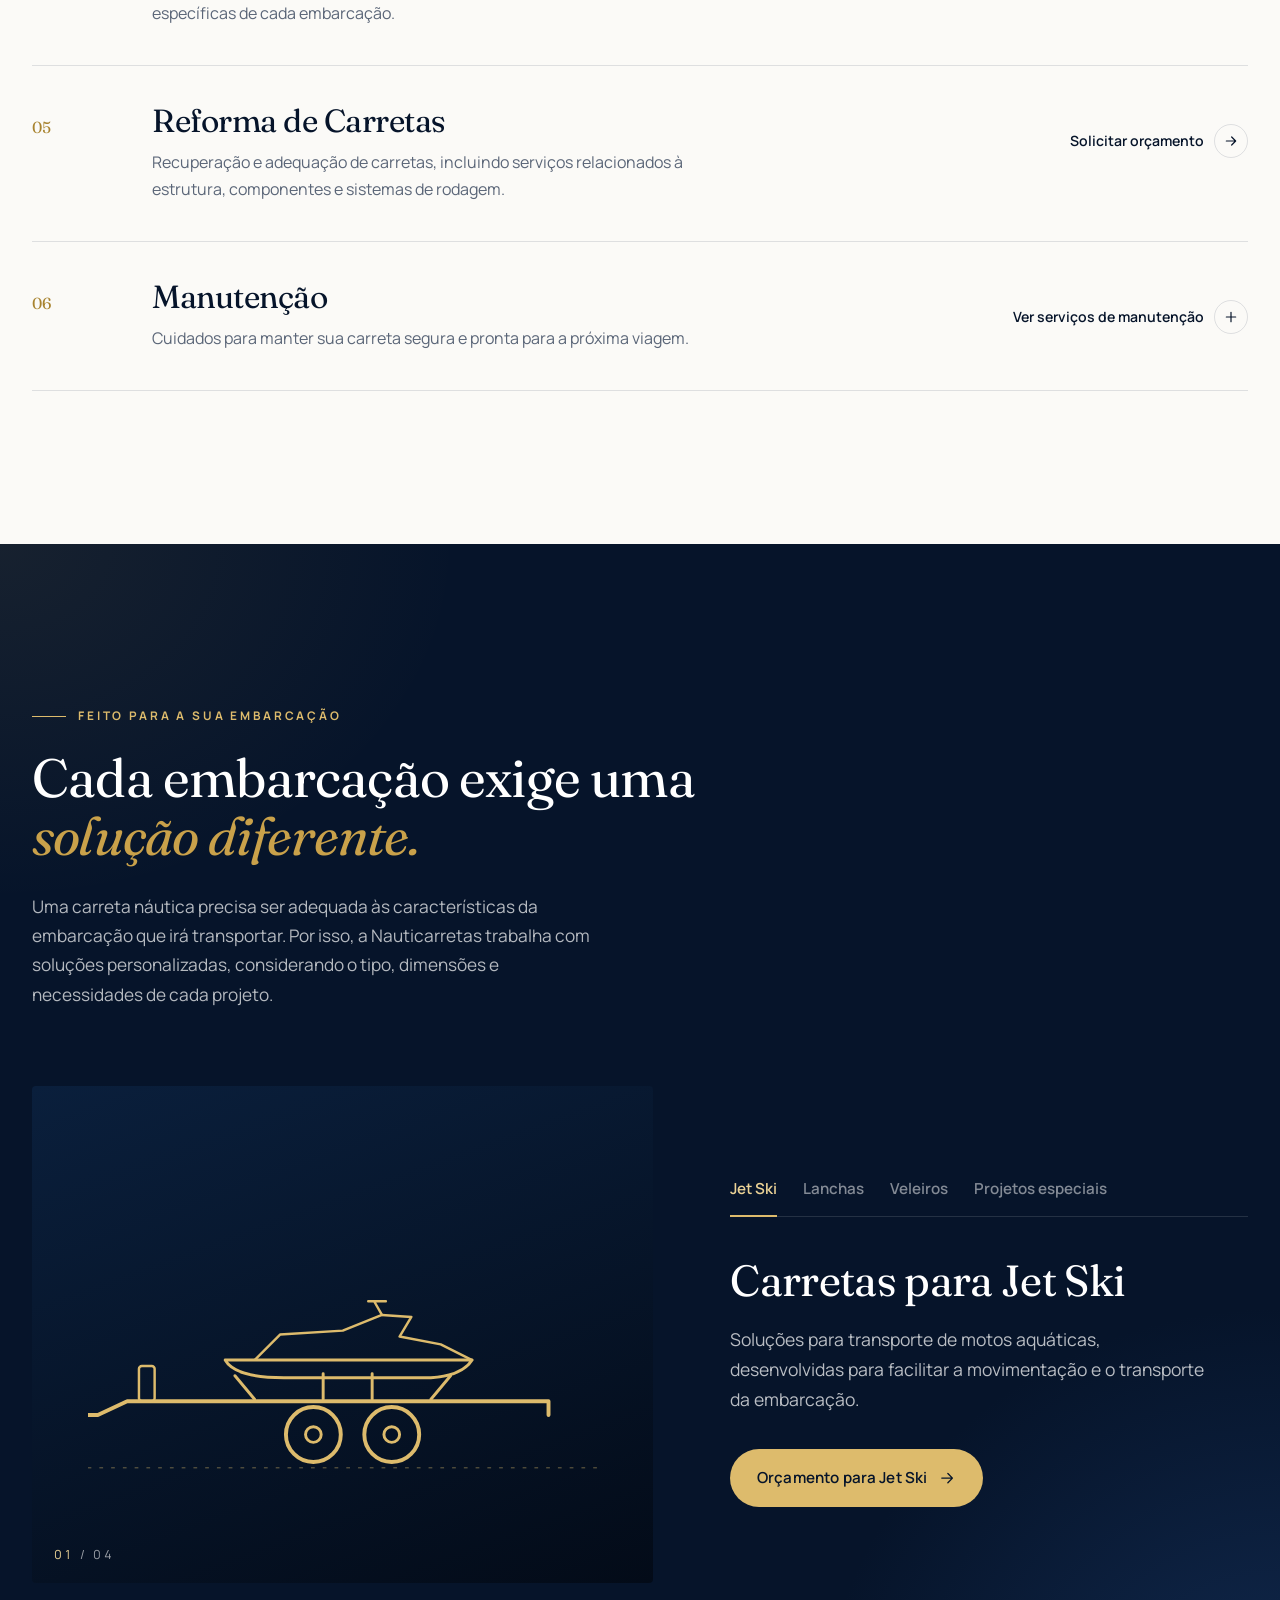
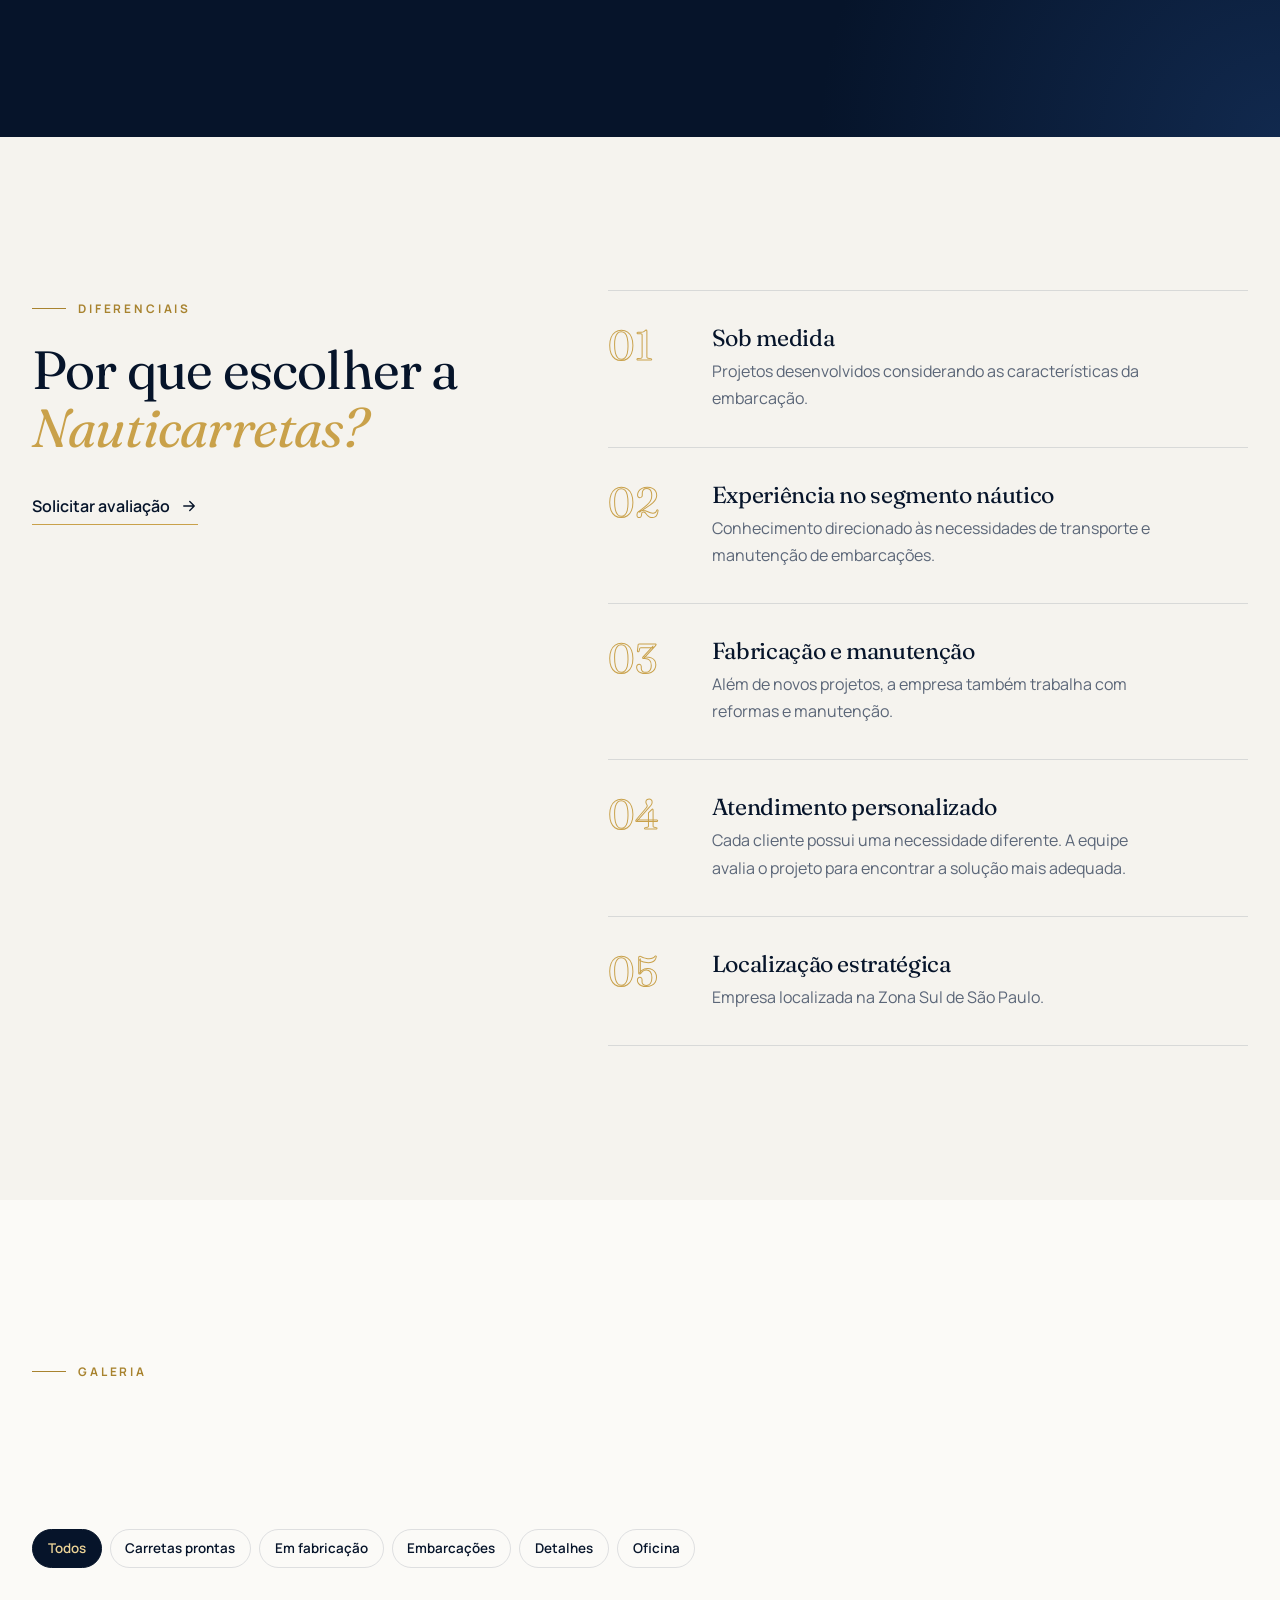
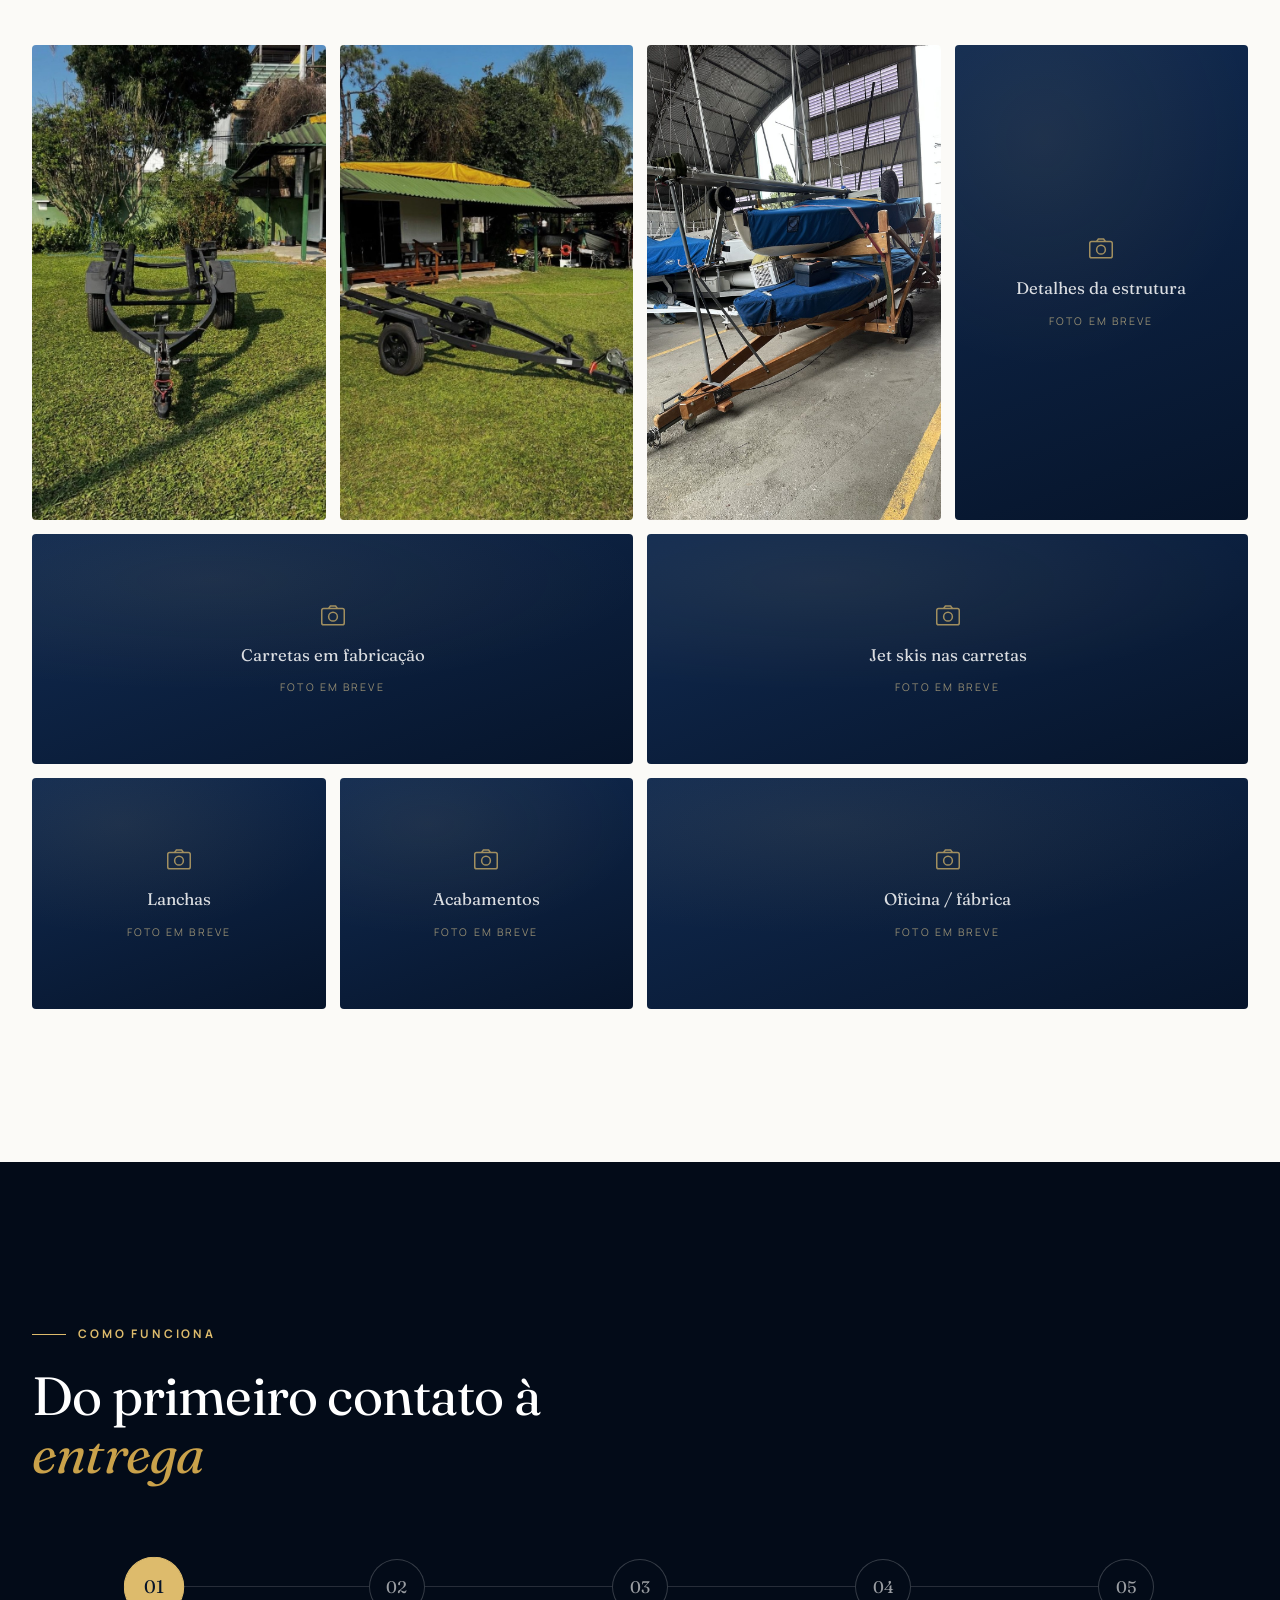
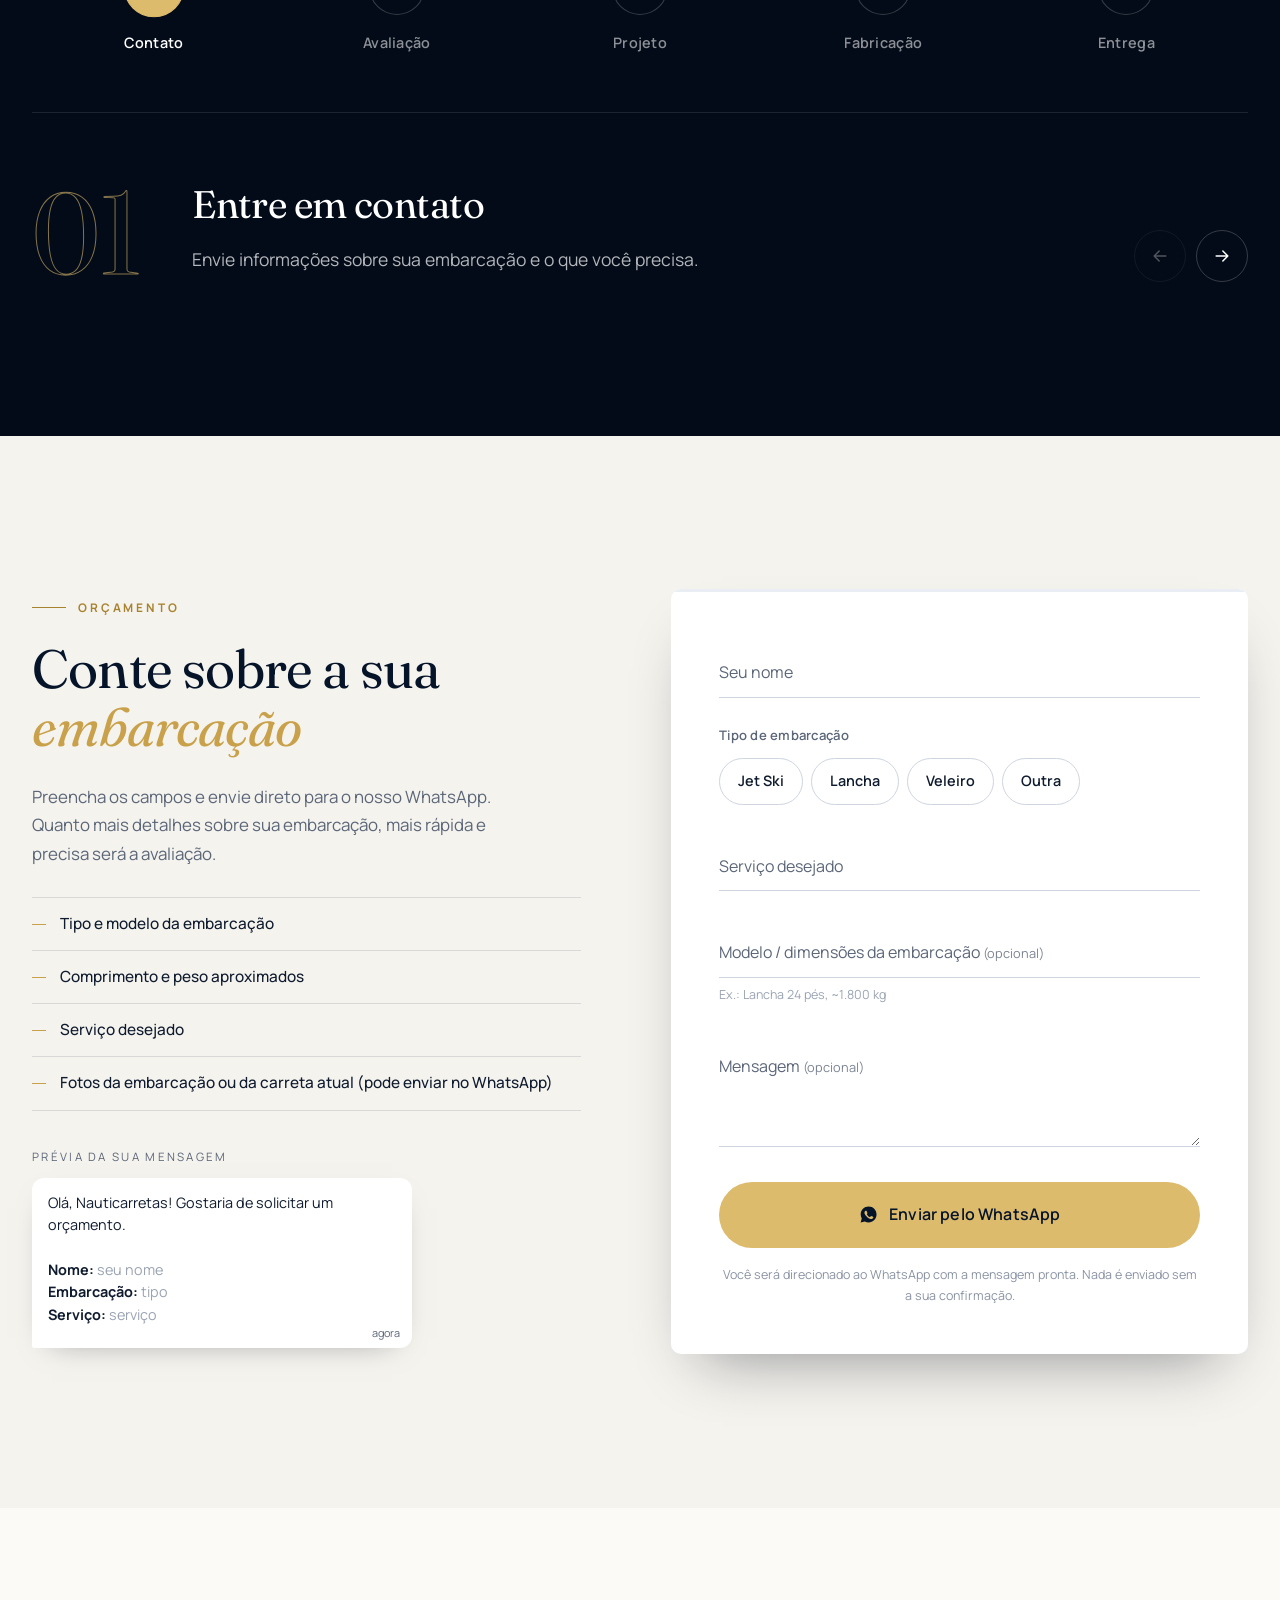
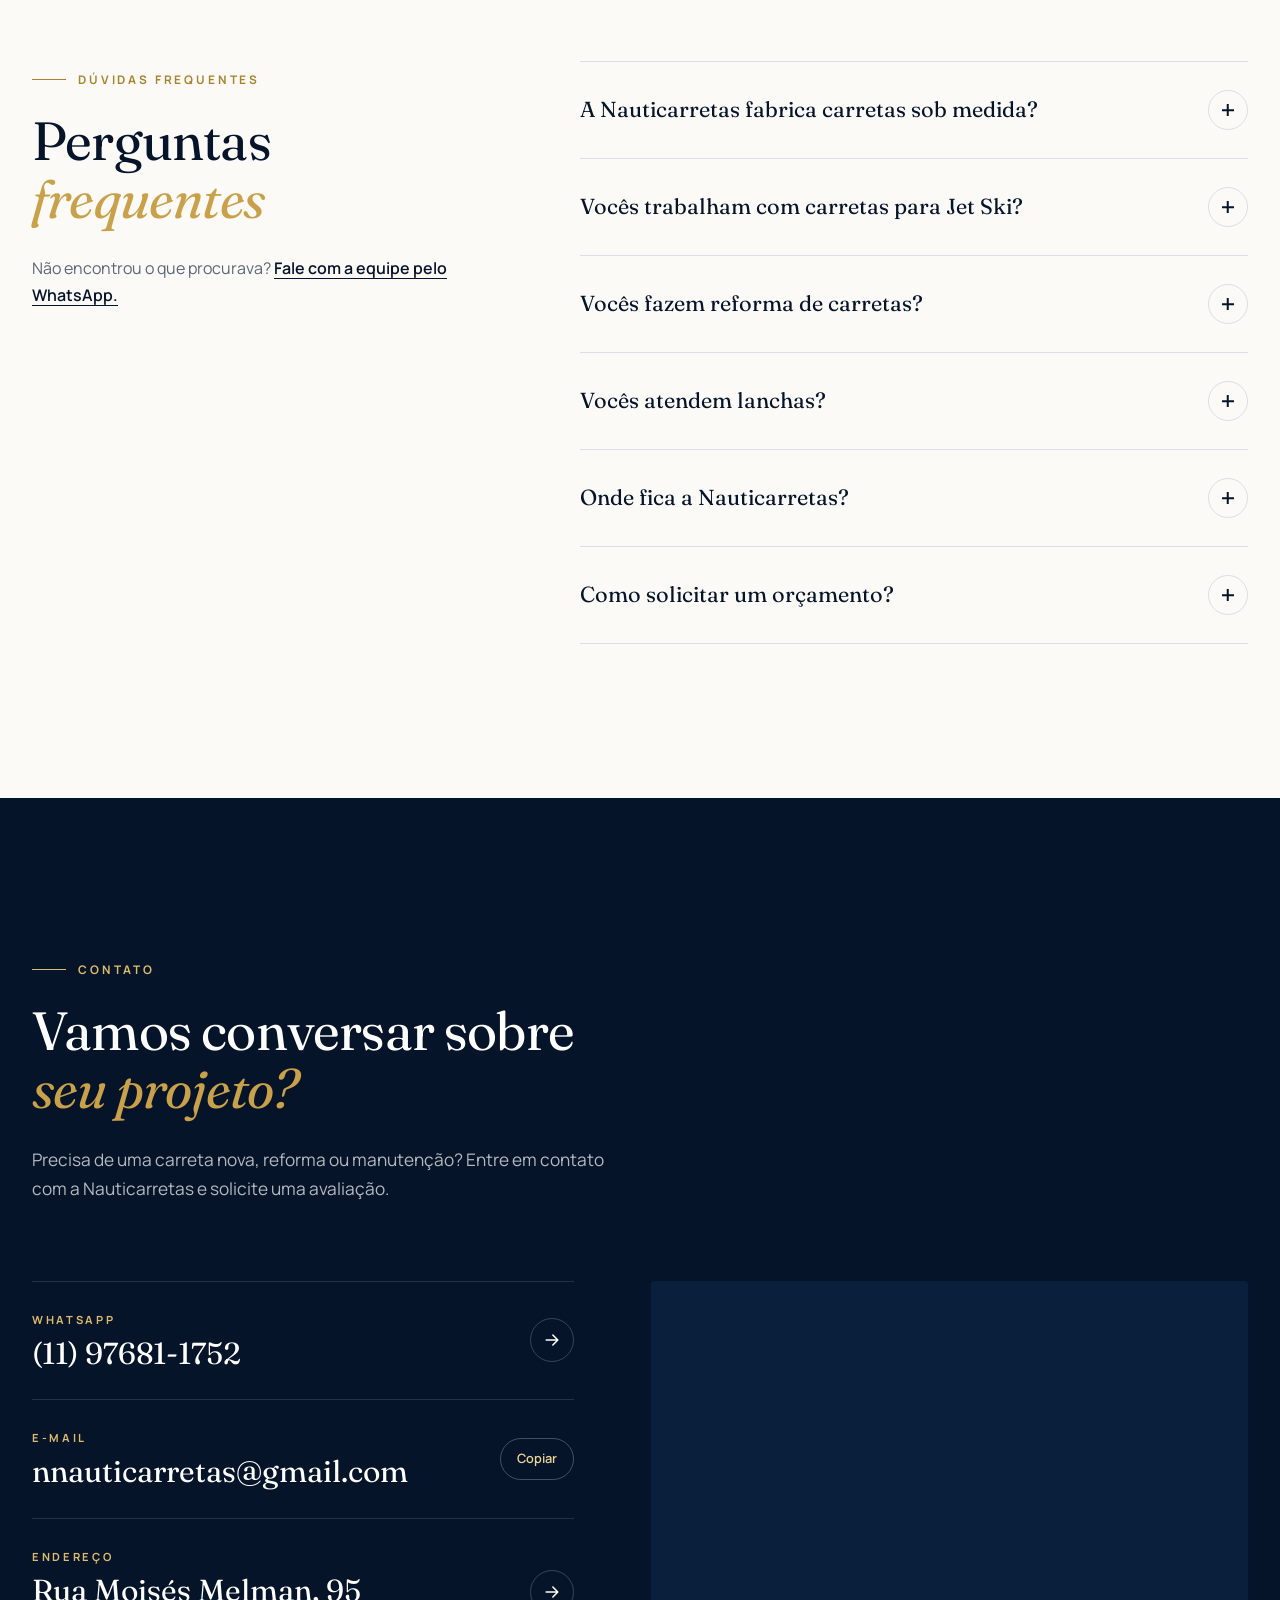
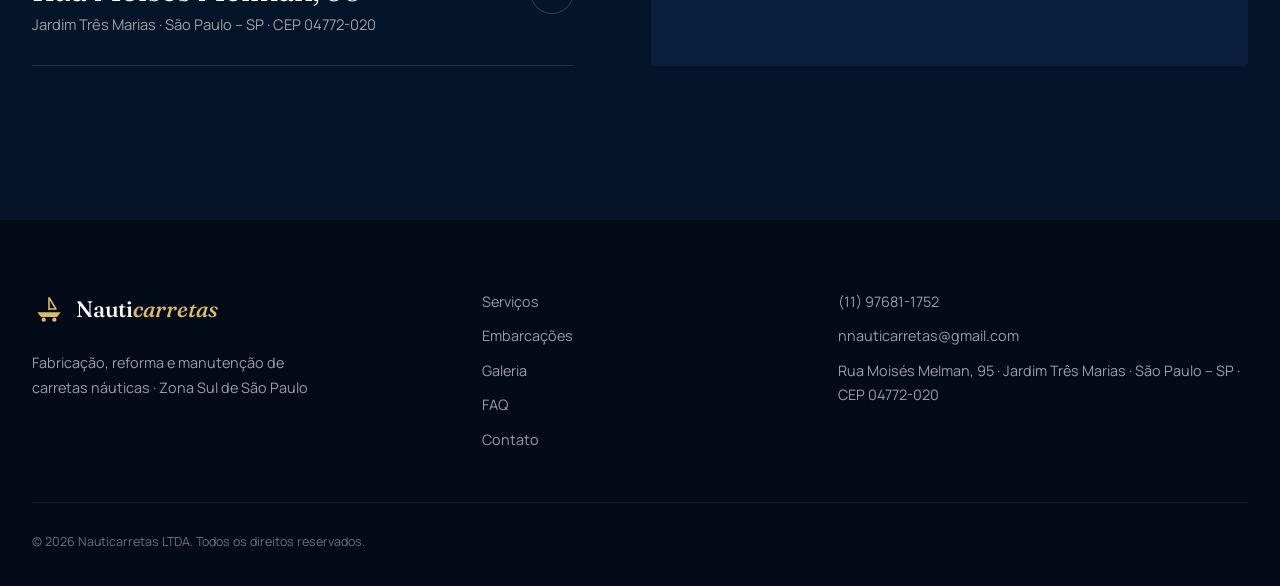
==== commit 8c40538c: "Add third finished-trailer photo (two-level sailboat trailer) Converted from HEIC to JPG (1200x1600," ====
--- a/nauticarretas/index.html
+++ b/nauticarretas/index.html
@@ -482,9 +482,10 @@
         <div class="gallery__grid">
           <figure class="g-item g-item--tall" data-cat="prontas"><img class="photo" src="images/carreta-pronta-01.jpg" alt="Carreta para jet ski pronta, vista de frente, sobre gramado" width="812" height="1125" loading="lazy" /><figcaption>Carreta para jet ski pronta</figcaption></figure>
           <figure class="g-item g-item--tall" data-cat="prontas"><img class="photo" src="images/carreta-pronta-02.jpg" alt="Carreta para jet ski pronta, vista lateral com catraca e engate" width="835" height="1125" loading="lazy" /><figcaption>Carreta pronta – vista lateral</figcaption></figure>
-          <figure class="g-item" data-cat="fabricacao"><img class="photo" src="images/galeria-02.jpg" alt="Carreta em fabricação" data-fallback="Carretas em fabricação" loading="lazy" /><figcaption>Carretas em fabricação</figcaption></figure>
+          <figure class="g-item g-item--tall" data-cat="prontas"><img class="photo" src="images/carreta-pronta-03.jpg" alt="Carreta de dois níveis pronta, transportando veleiros cobertos, em galpão" width="1200" height="1600" loading="lazy" /><figcaption>Carreta de dois níveis para veleiros</figcaption></figure>
           <figure class="g-item g-item--tall" data-cat="detalhes"><img class="photo" src="images/galeria-03.jpg" alt="Detalhes da estrutura" data-fallback="Detalhes da estrutura" loading="lazy" /><figcaption>Detalhes da estrutura</figcaption></figure>
-          <figure class="g-item" data-cat="embarcacoes"><img class="photo" src="images/galeria-04.jpg" alt="Jet ski na carreta" data-fallback="Jet skis nas carretas" loading="lazy" /><figcaption>Jet skis nas carretas</figcaption></figure>
+          <figure class="g-item g-item--wide" data-cat="fabricacao"><img class="photo" src="images/galeria-02.jpg" alt="Carreta em fabricação" data-fallback="Carretas em fabricação" loading="lazy" /><figcaption>Carretas em fabricação</figcaption></figure>
+          <figure class="g-item g-item--wide" data-cat="embarcacoes"><img class="photo" src="images/galeria-04.jpg" alt="Jet ski na carreta" data-fallback="Jet skis nas carretas" loading="lazy" /><figcaption>Jet skis nas carretas</figcaption></figure>
           <figure class="g-item" data-cat="embarcacoes"><img class="photo" src="images/galeria-05.jpg" alt="Lancha na carreta" data-fallback="Lanchas" loading="lazy" /><figcaption>Lanchas</figcaption></figure>
           <figure class="g-item" data-cat="prontas"><img class="photo" src="images/galeria-09.jpg" alt="Acabamentos" data-fallback="Acabamentos" loading="lazy" /><figcaption>Acabamentos</figcaption></figure>
           <figure class="g-item g-item--wide" data-cat="oficina"><img class="photo" src="images/galeria-10.jpg" alt="Oficina / fábrica" data-fallback="Oficina / fábrica" loading="lazy" /><figcaption>Oficina / fábrica</figcaption></figure>
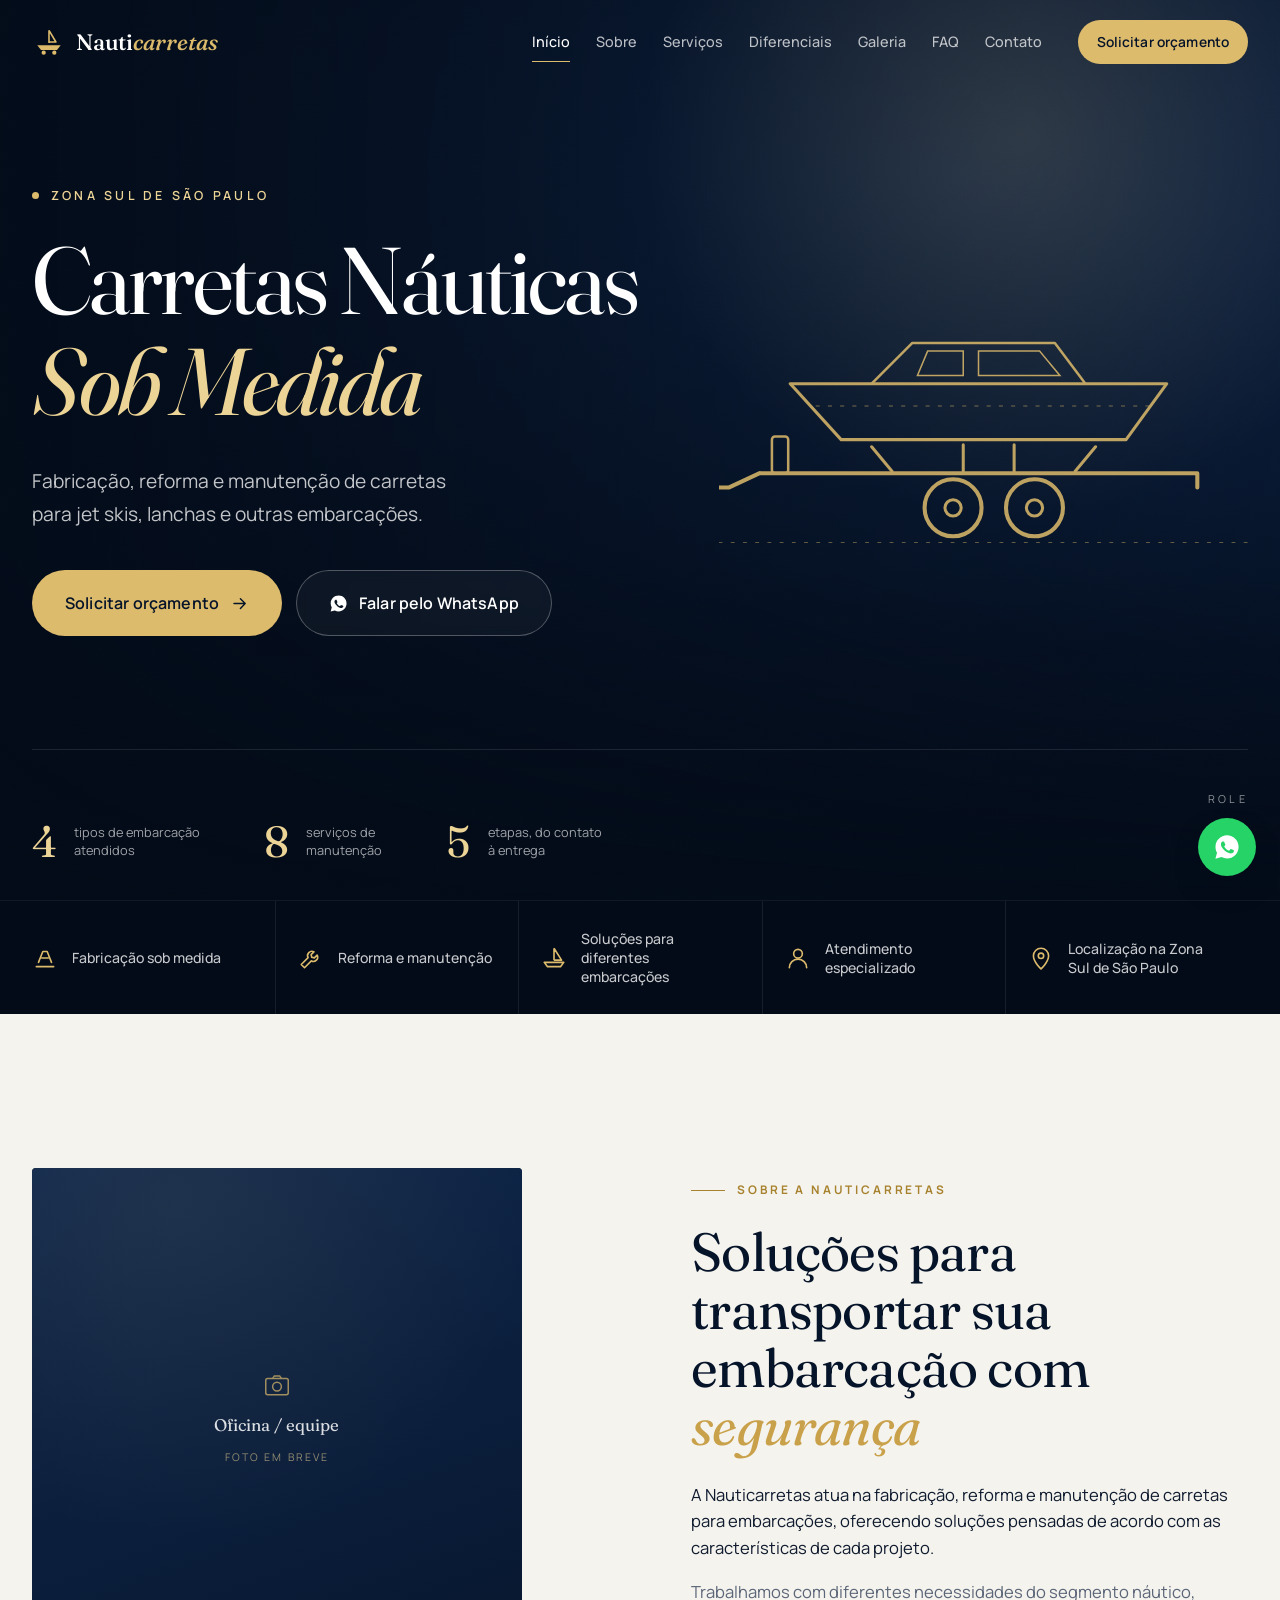
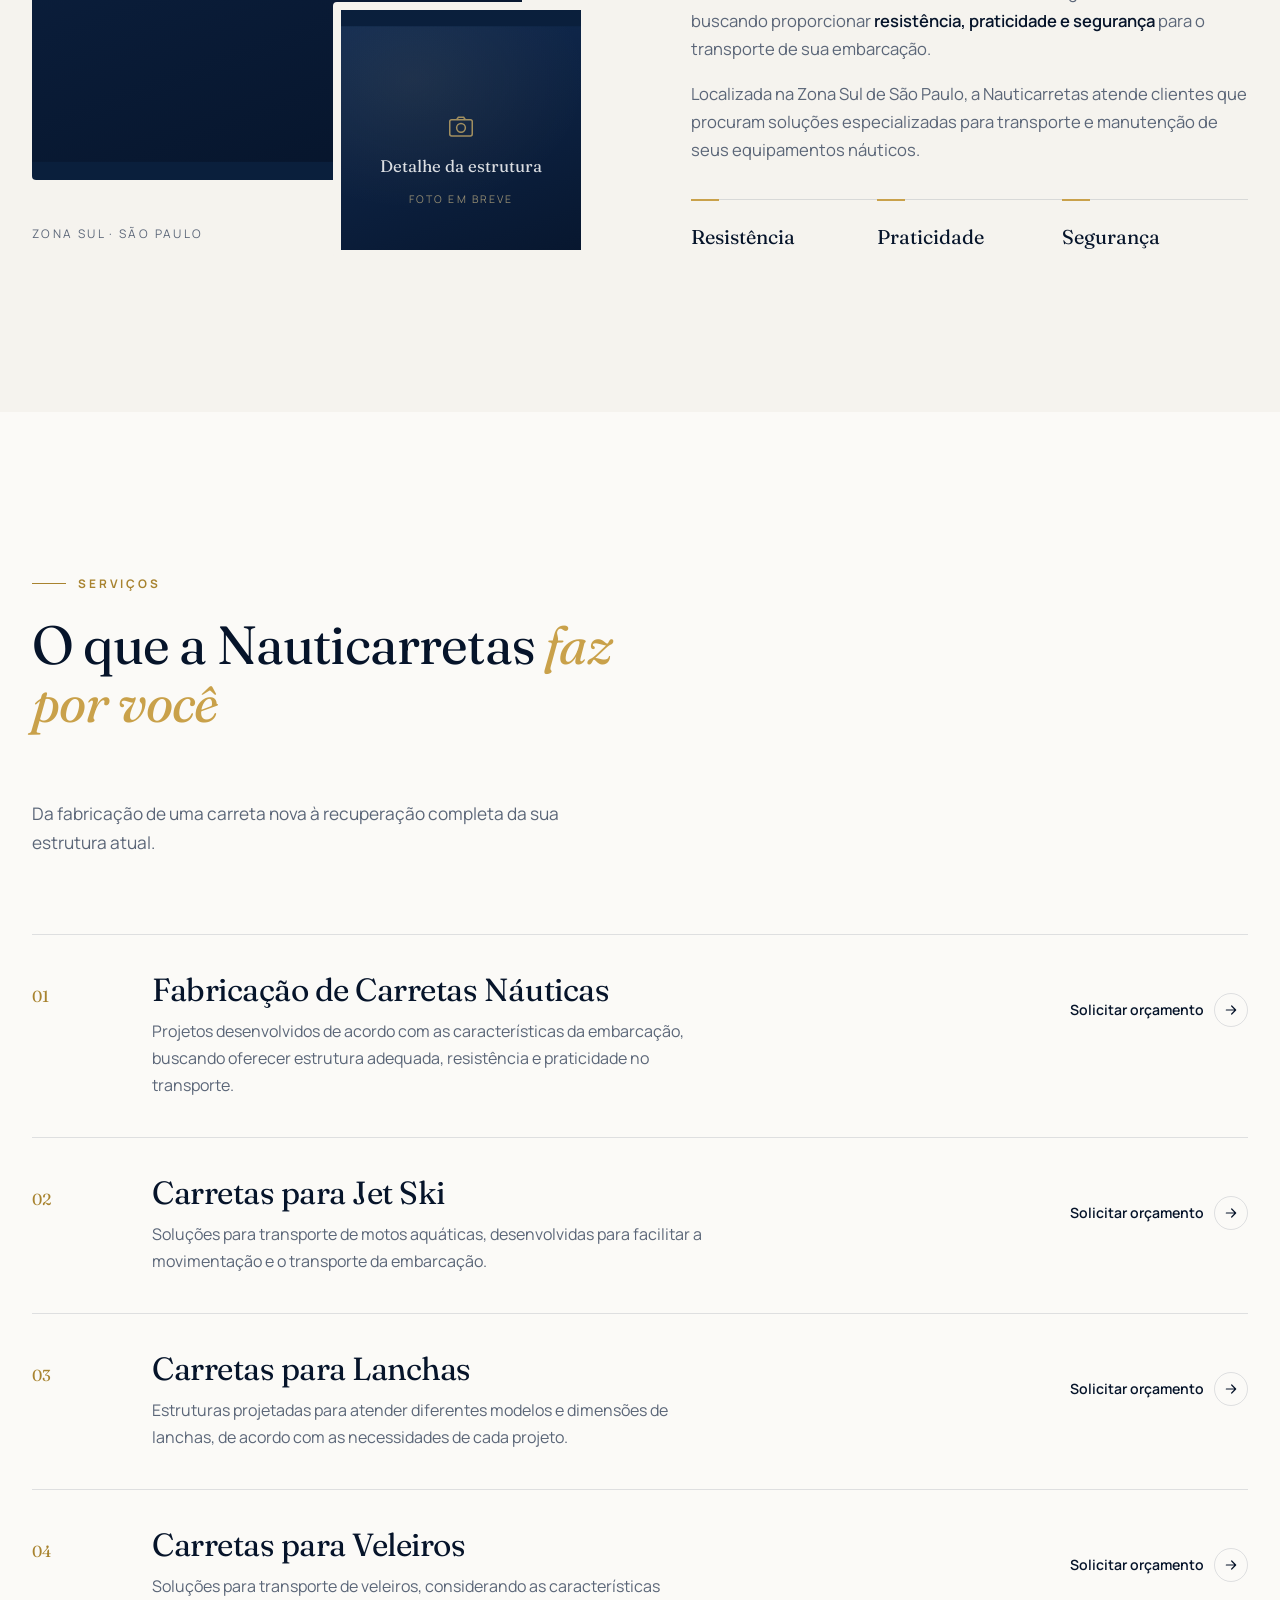
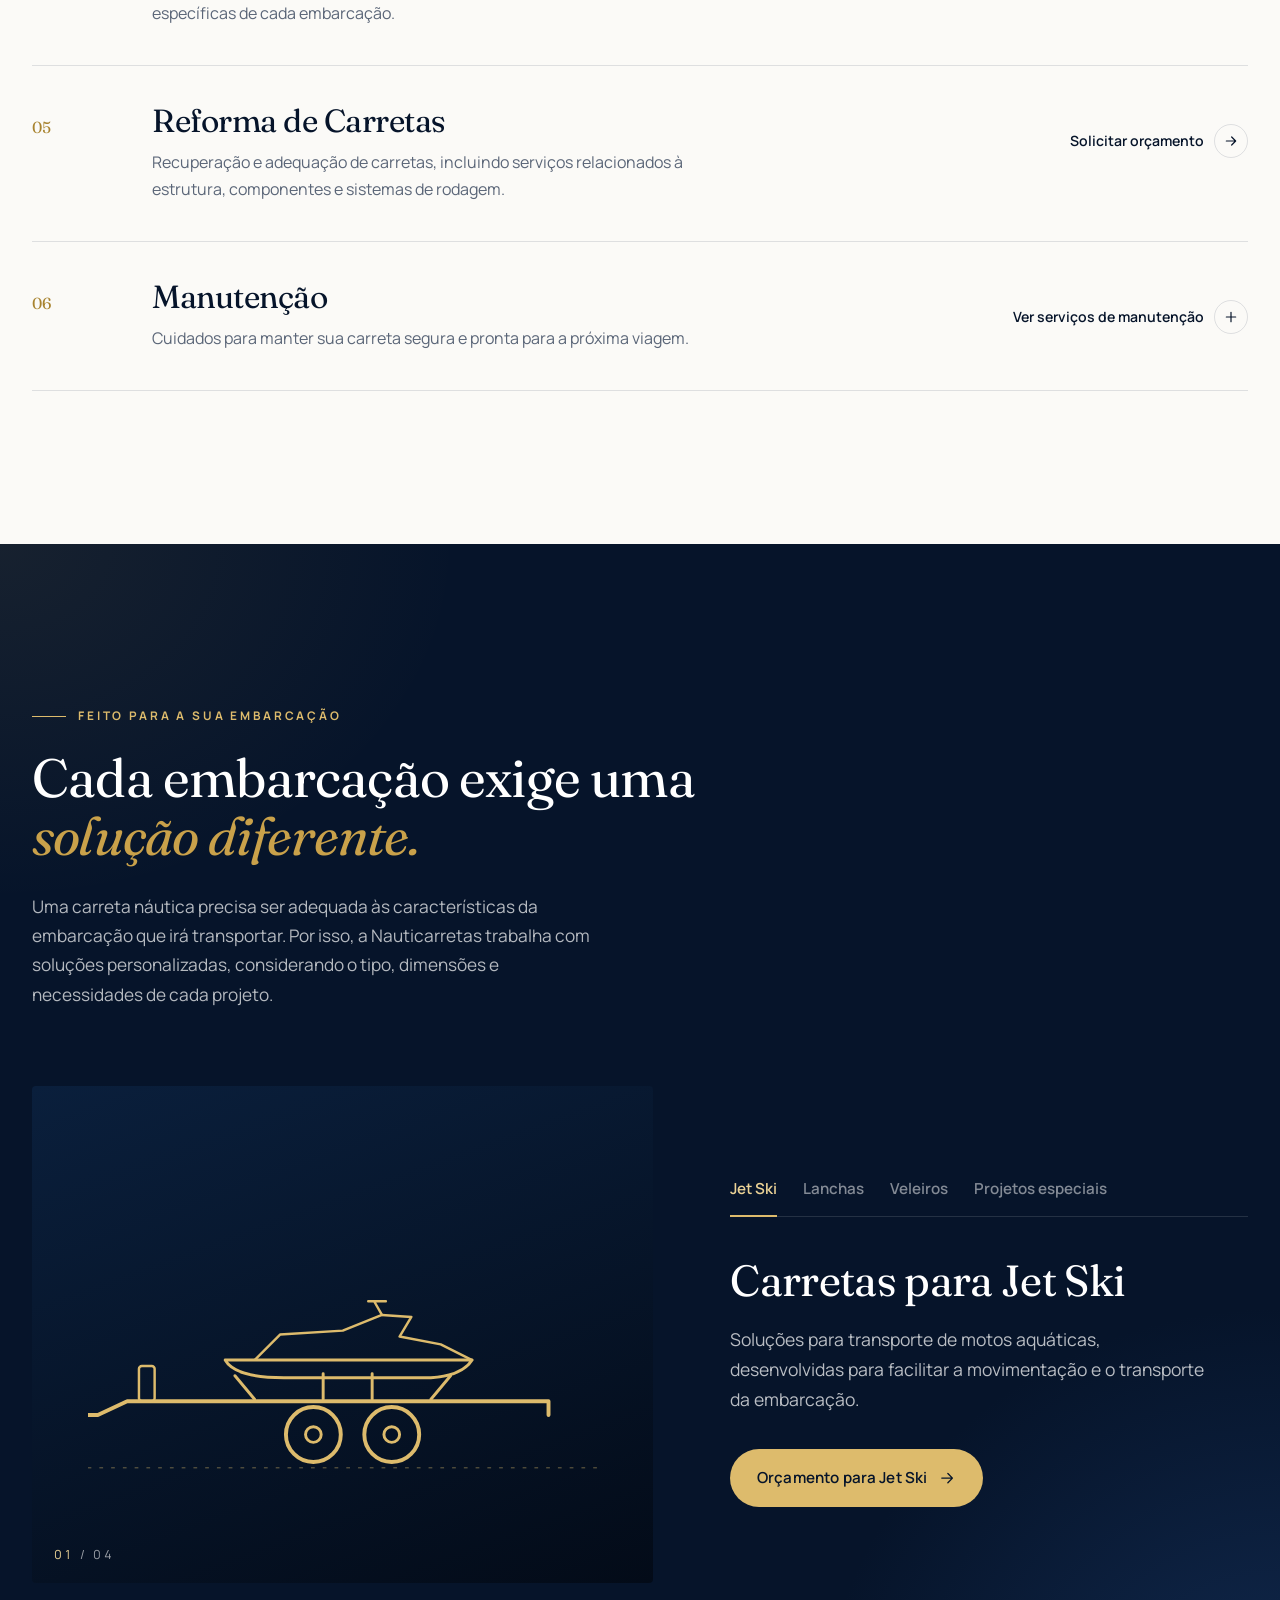
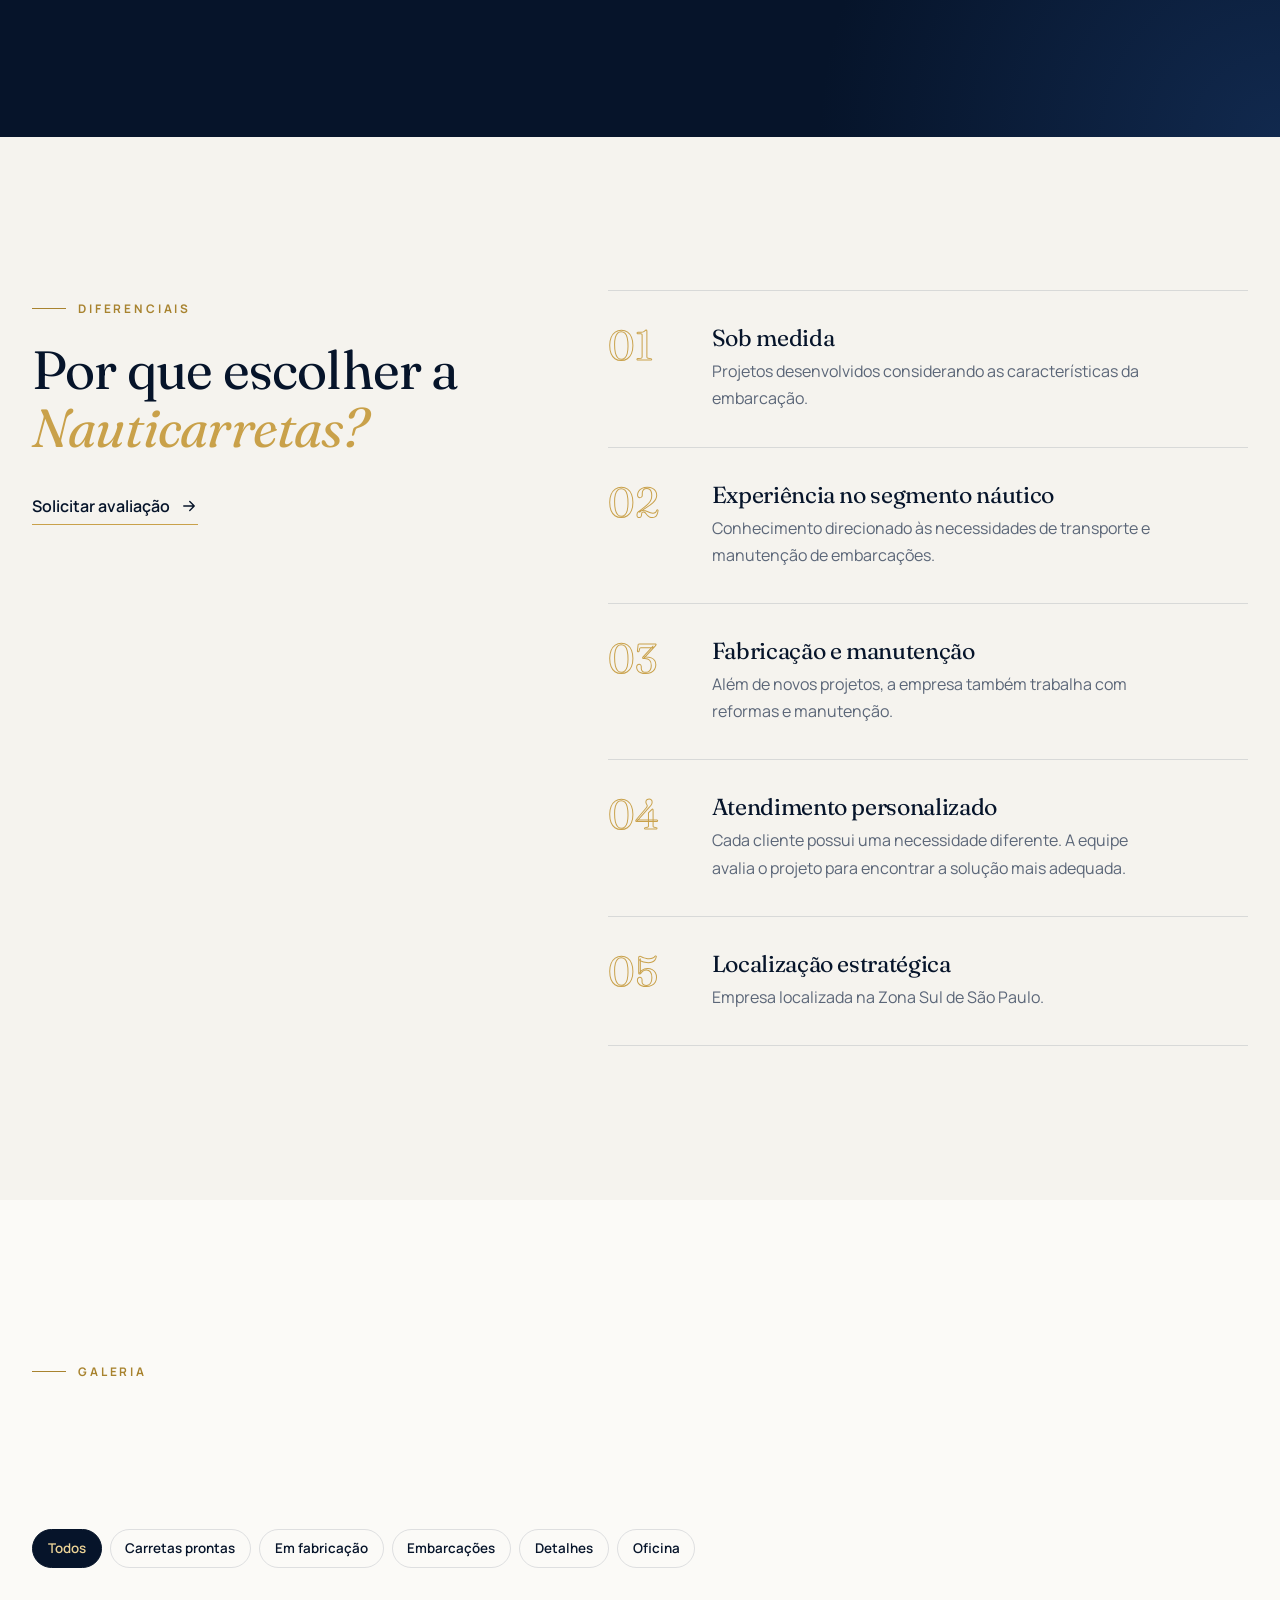
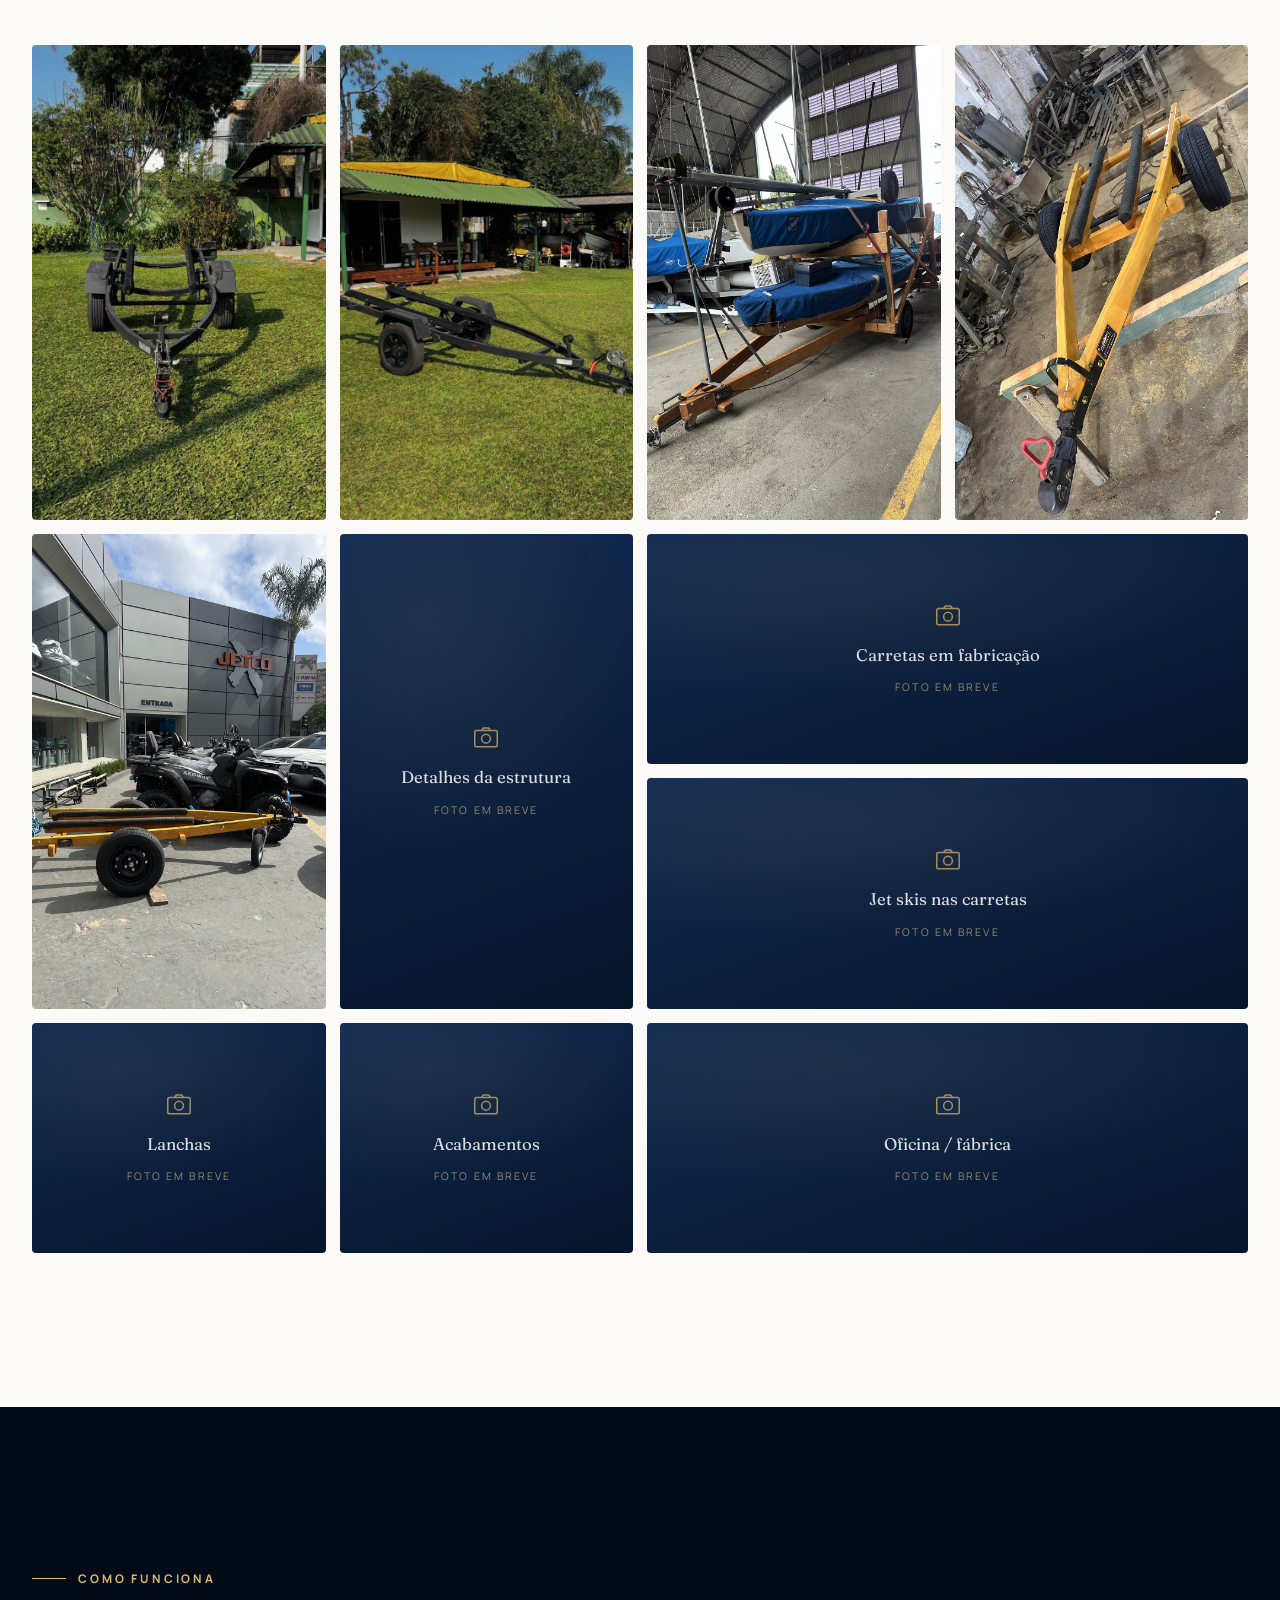
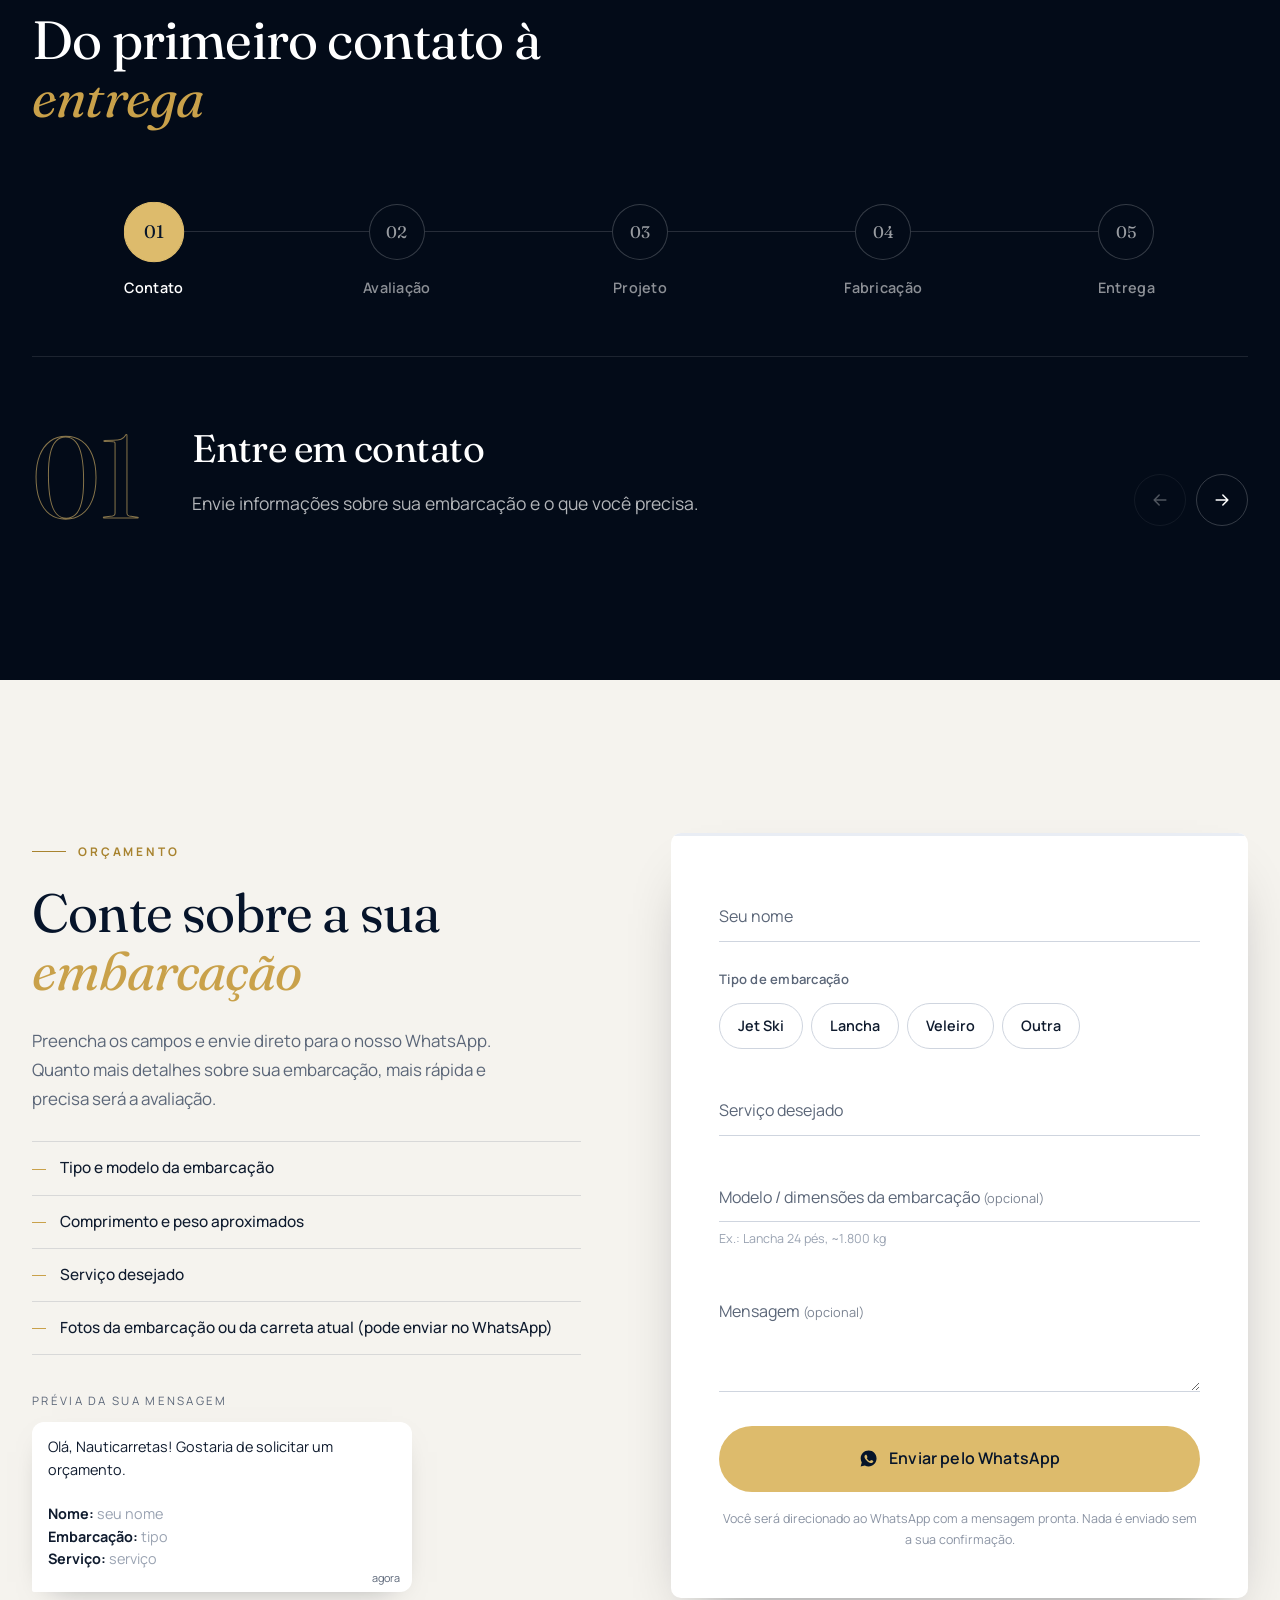
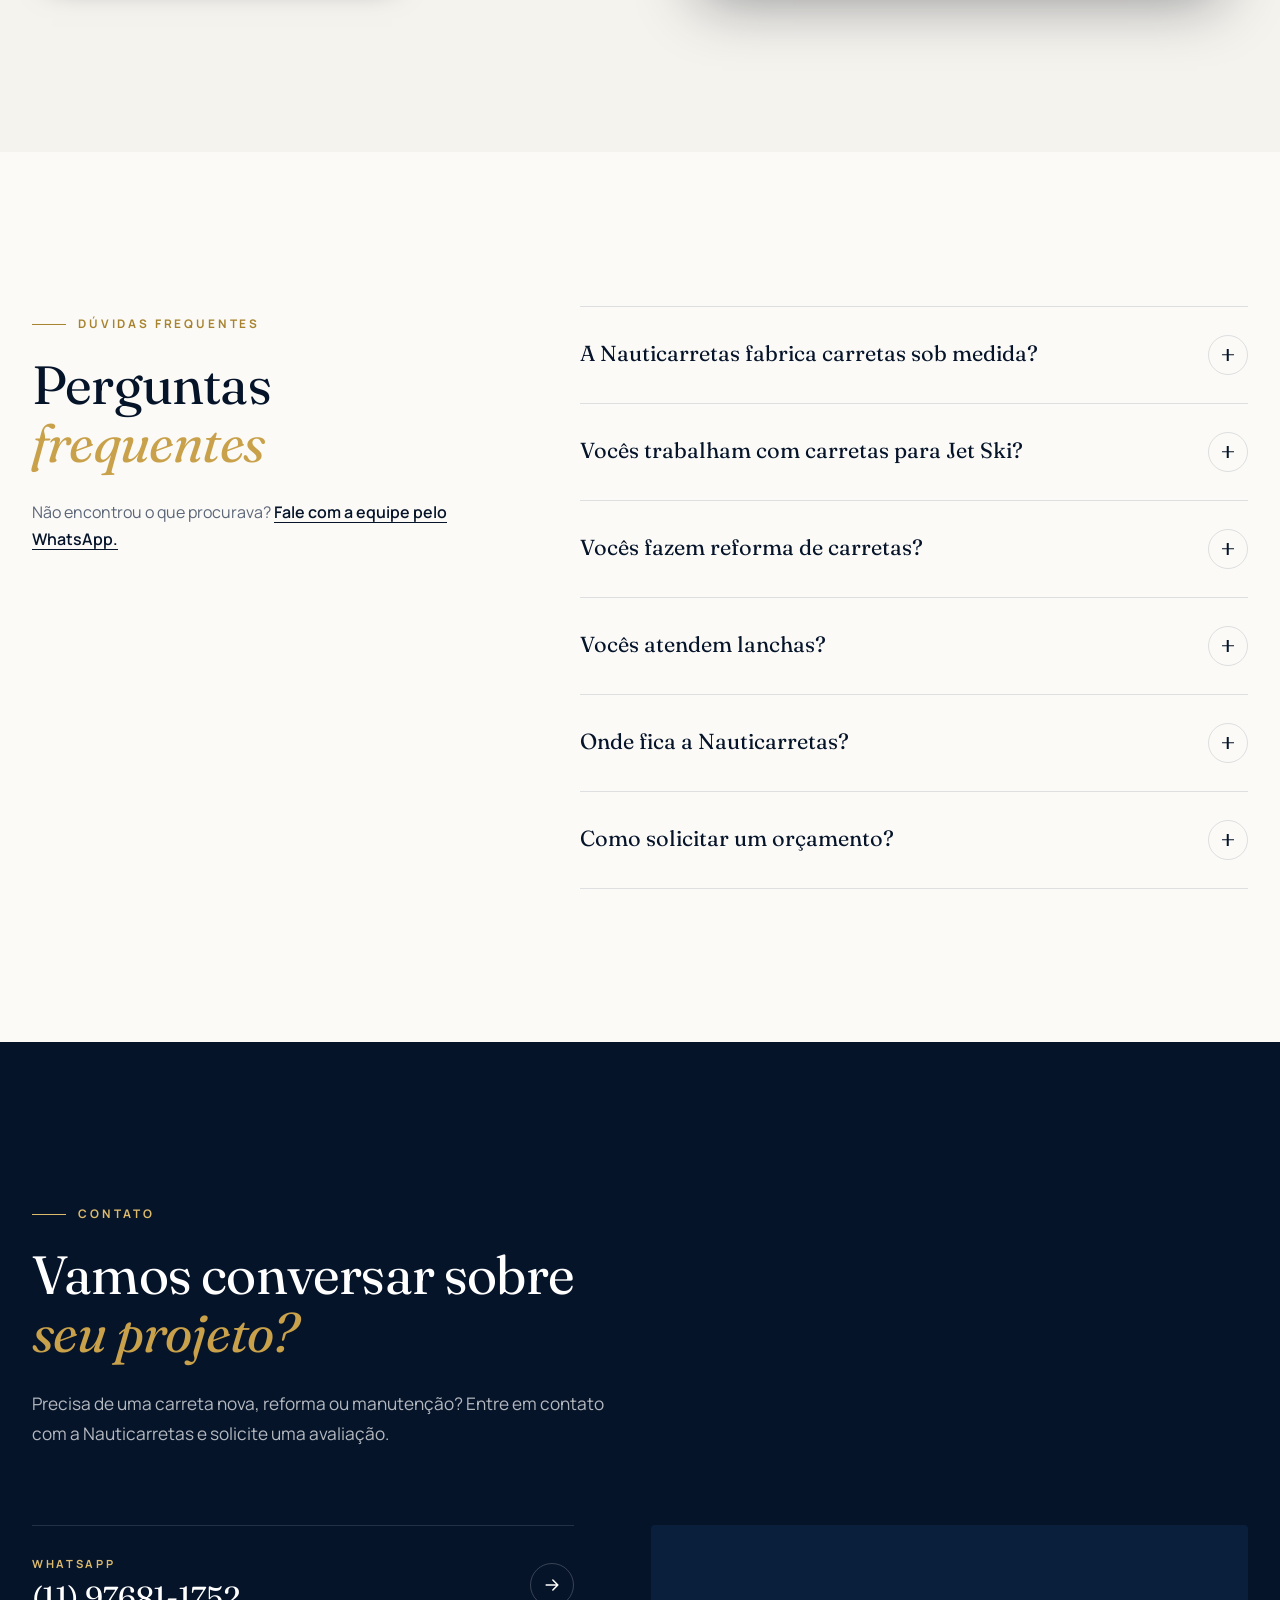
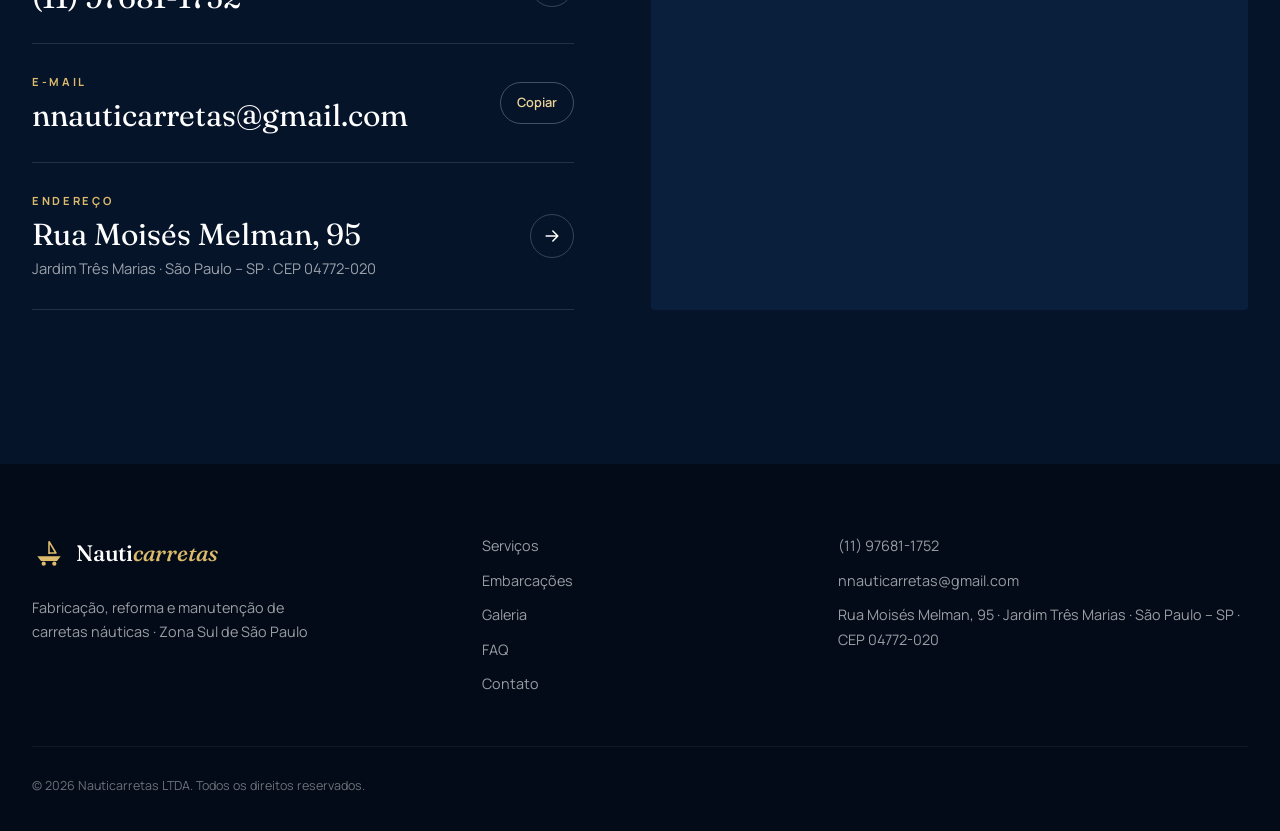
==== commit bb32629a: "Add two jet ski trailer photos to gallery (Carretas prontas) Converted from HEIC (1600px, metadata s" ====
--- a/nauticarretas/index.html
+++ b/nauticarretas/index.html
@@ -483,6 +483,8 @@
           <figure class="g-item g-item--tall" data-cat="prontas"><img class="photo" src="images/carreta-pronta-01.jpg" alt="Carreta para jet ski pronta, vista de frente, sobre gramado" width="812" height="1125" loading="lazy" /><figcaption>Carreta para jet ski pronta</figcaption></figure>
           <figure class="g-item g-item--tall" data-cat="prontas"><img class="photo" src="images/carreta-pronta-02.jpg" alt="Carreta para jet ski pronta, vista lateral com catraca e engate" width="835" height="1125" loading="lazy" /><figcaption>Carreta pronta – vista lateral</figcaption></figure>
           <figure class="g-item g-item--tall" data-cat="prontas"><img class="photo" src="images/carreta-pronta-03.jpg" alt="Carreta de dois níveis pronta, transportando veleiros cobertos, em galpão" width="1200" height="1600" loading="lazy" /><figcaption>Carreta de dois níveis para veleiros</figcaption></figure>
+          <figure class="g-item g-item--tall" data-cat="prontas"><img class="photo" src="images/carreta-jetski-04.jpg" alt="Carreta amarela para jet ski pronta, na oficina" width="1200" height="1600" loading="lazy" /><figcaption>Carreta para jet ski – na oficina</figcaption></figure>
+          <figure class="g-item g-item--tall" data-cat="prontas"><img class="photo" src="images/carreta-jetski-05.jpg" alt="Carreta amarela para jet ski pronta, vista lateral" width="1136" height="1600" loading="lazy" /><figcaption>Carreta para jet ski pronta</figcaption></figure>
           <figure class="g-item g-item--tall" data-cat="detalhes"><img class="photo" src="images/galeria-03.jpg" alt="Detalhes da estrutura" data-fallback="Detalhes da estrutura" loading="lazy" /><figcaption>Detalhes da estrutura</figcaption></figure>
           <figure class="g-item g-item--wide" data-cat="fabricacao"><img class="photo" src="images/galeria-02.jpg" alt="Carreta em fabricação" data-fallback="Carretas em fabricação" loading="lazy" /><figcaption>Carretas em fabricação</figcaption></figure>
           <figure class="g-item g-item--wide" data-cat="embarcacoes"><img class="photo" src="images/galeria-04.jpg" alt="Jet ski na carreta" data-fallback="Jet skis nas carretas" loading="lazy" /><figcaption>Jet skis nas carretas</figcaption></figure>
